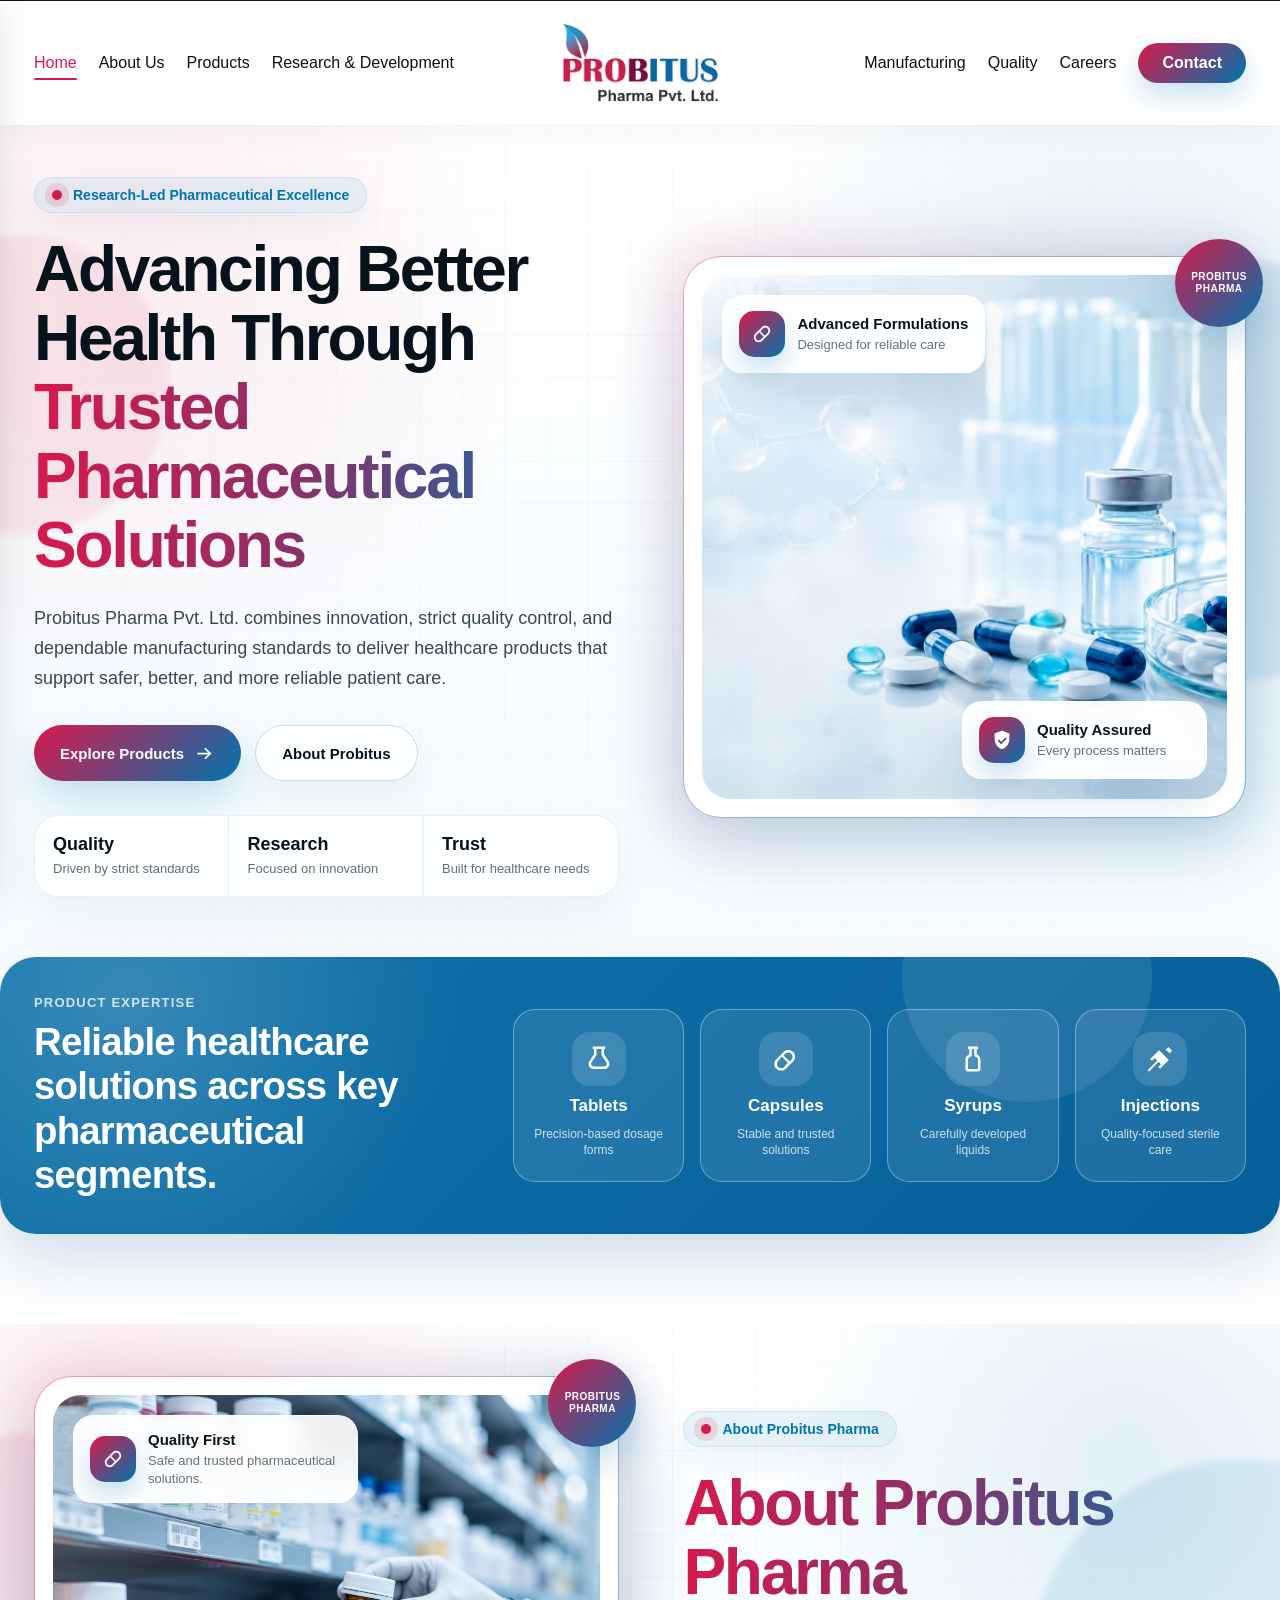
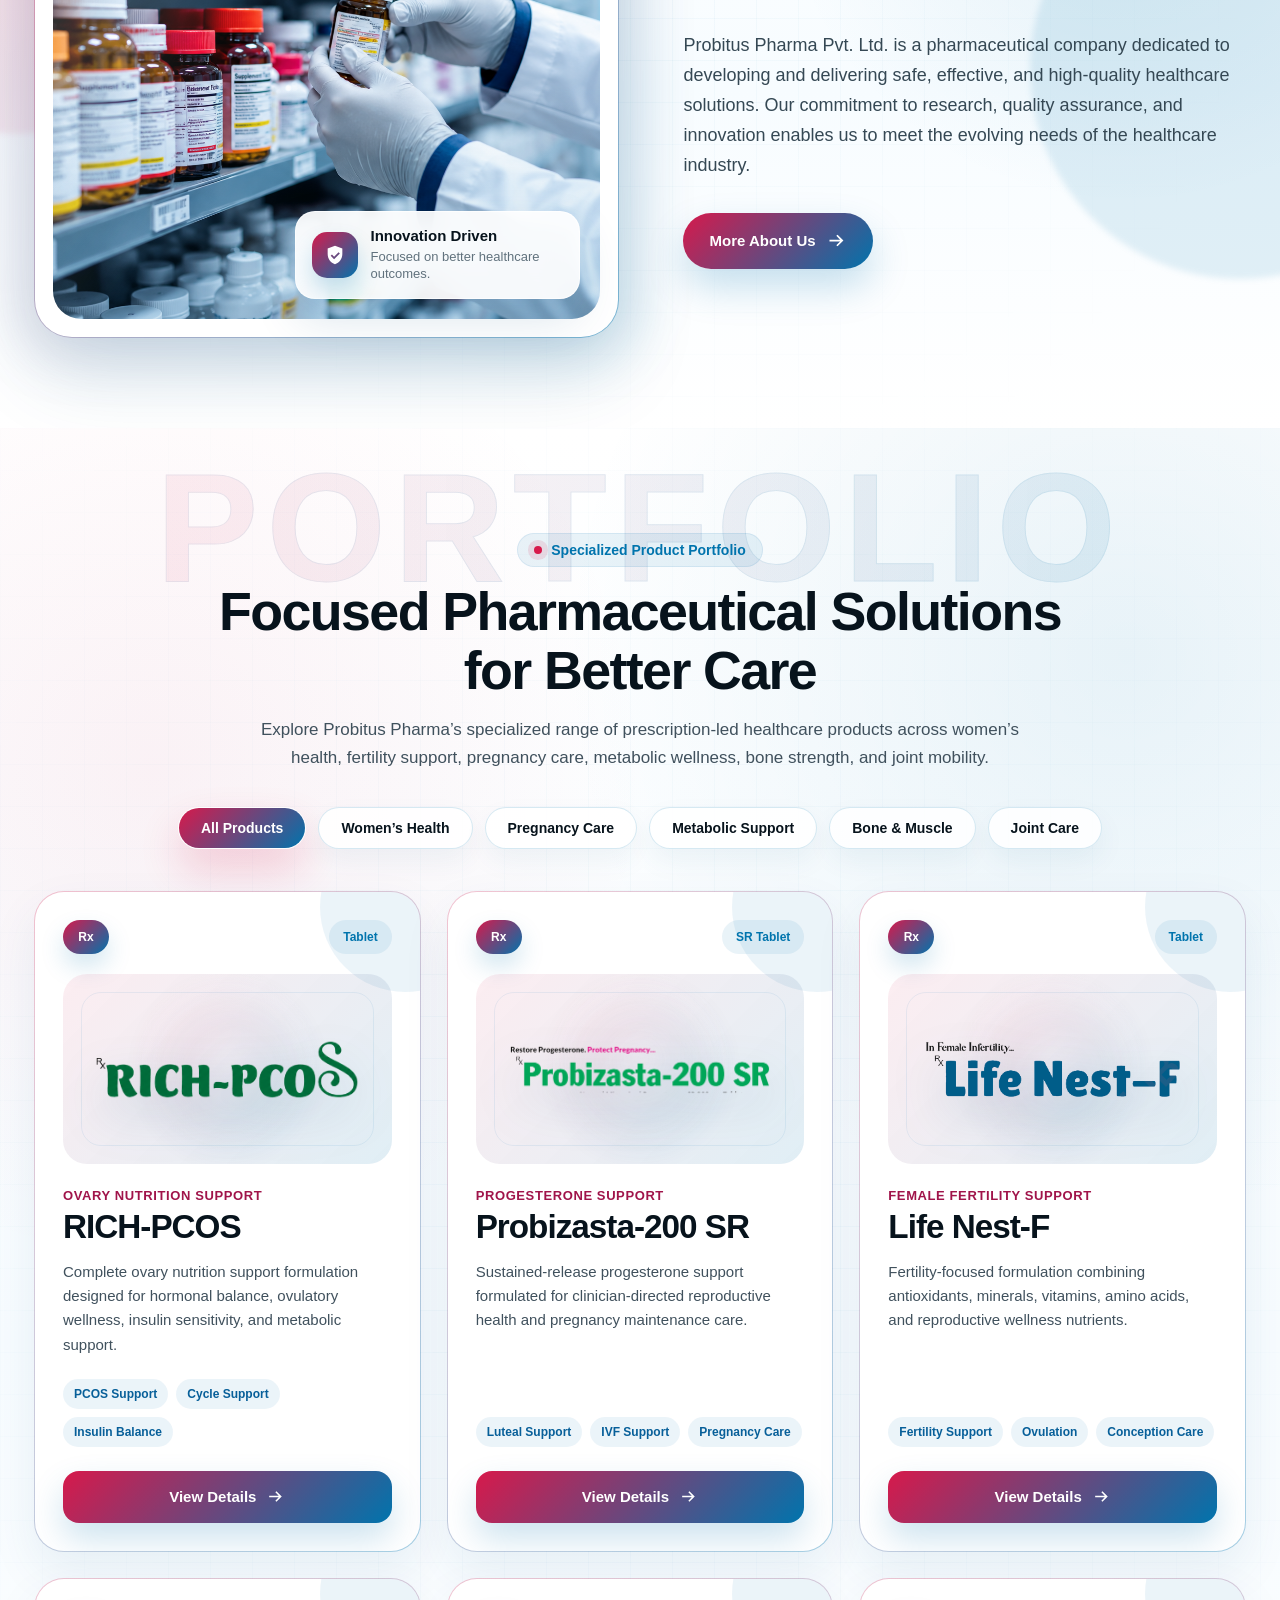
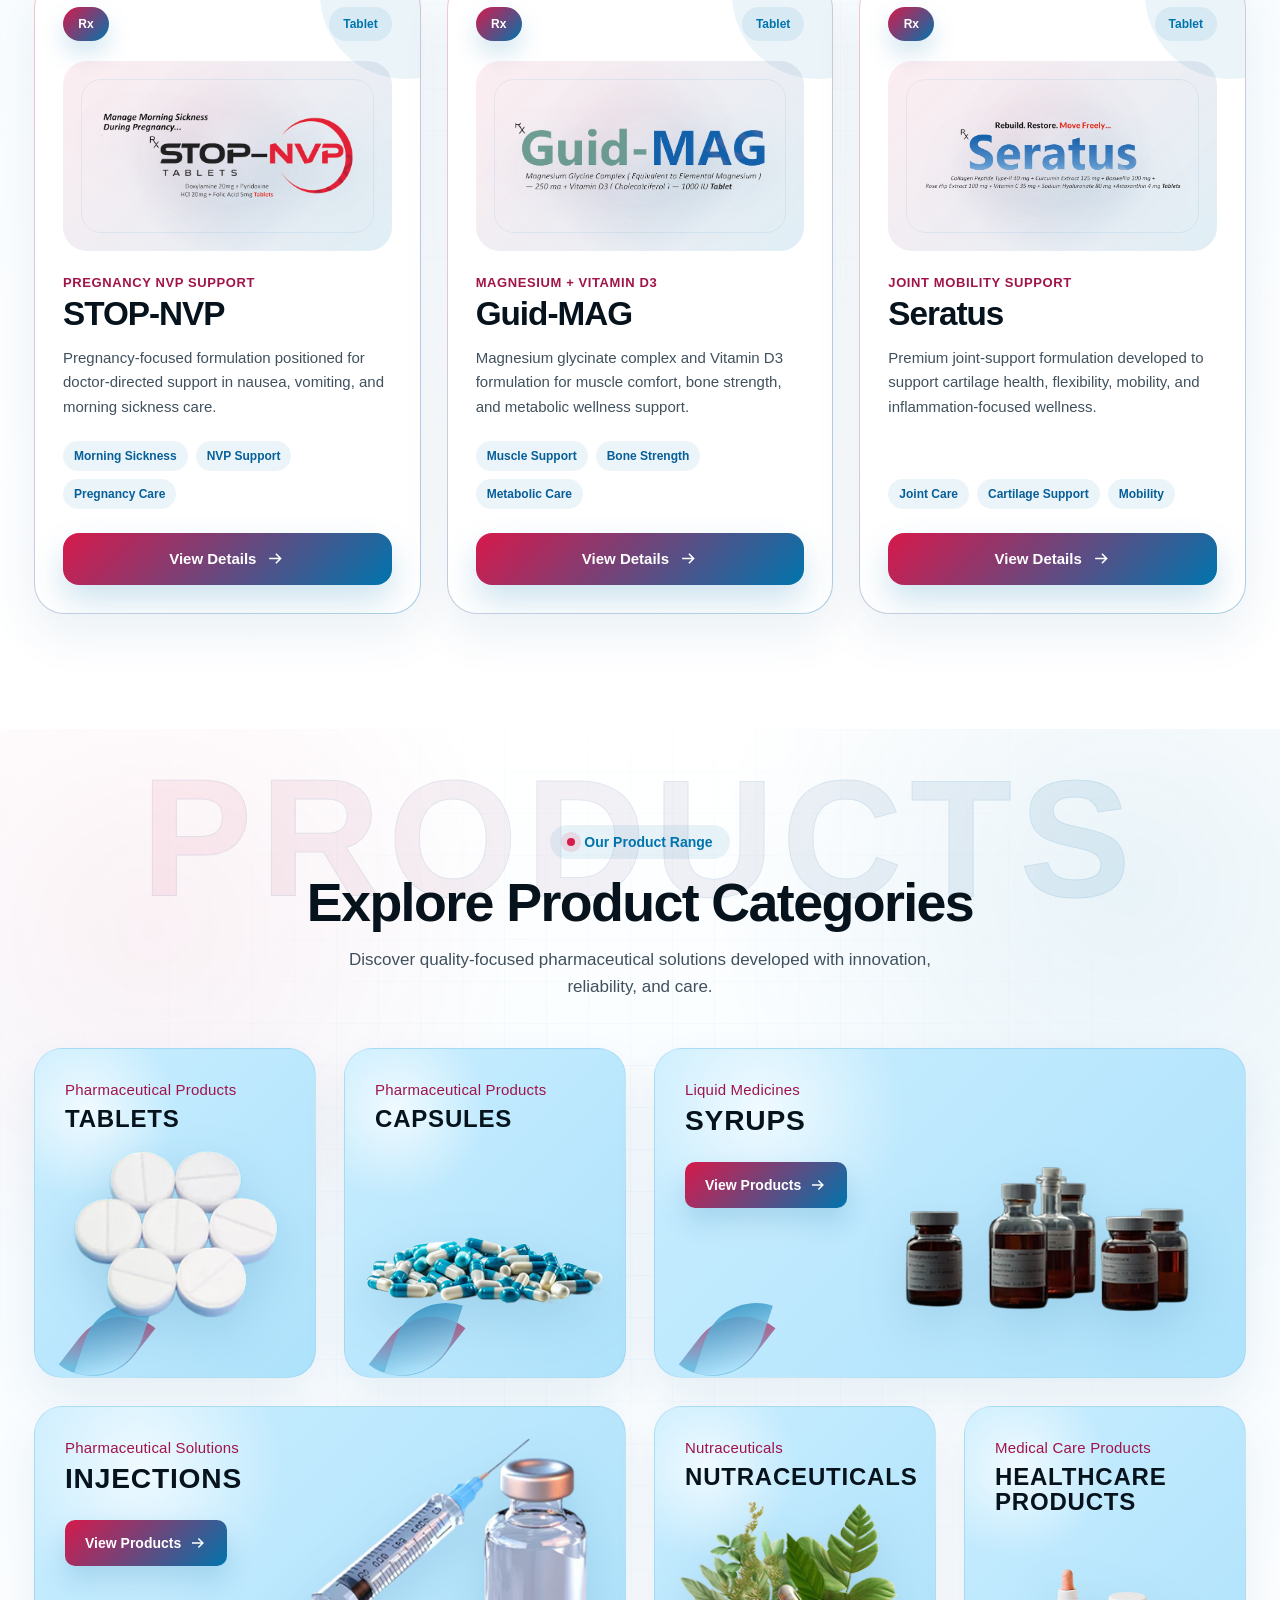
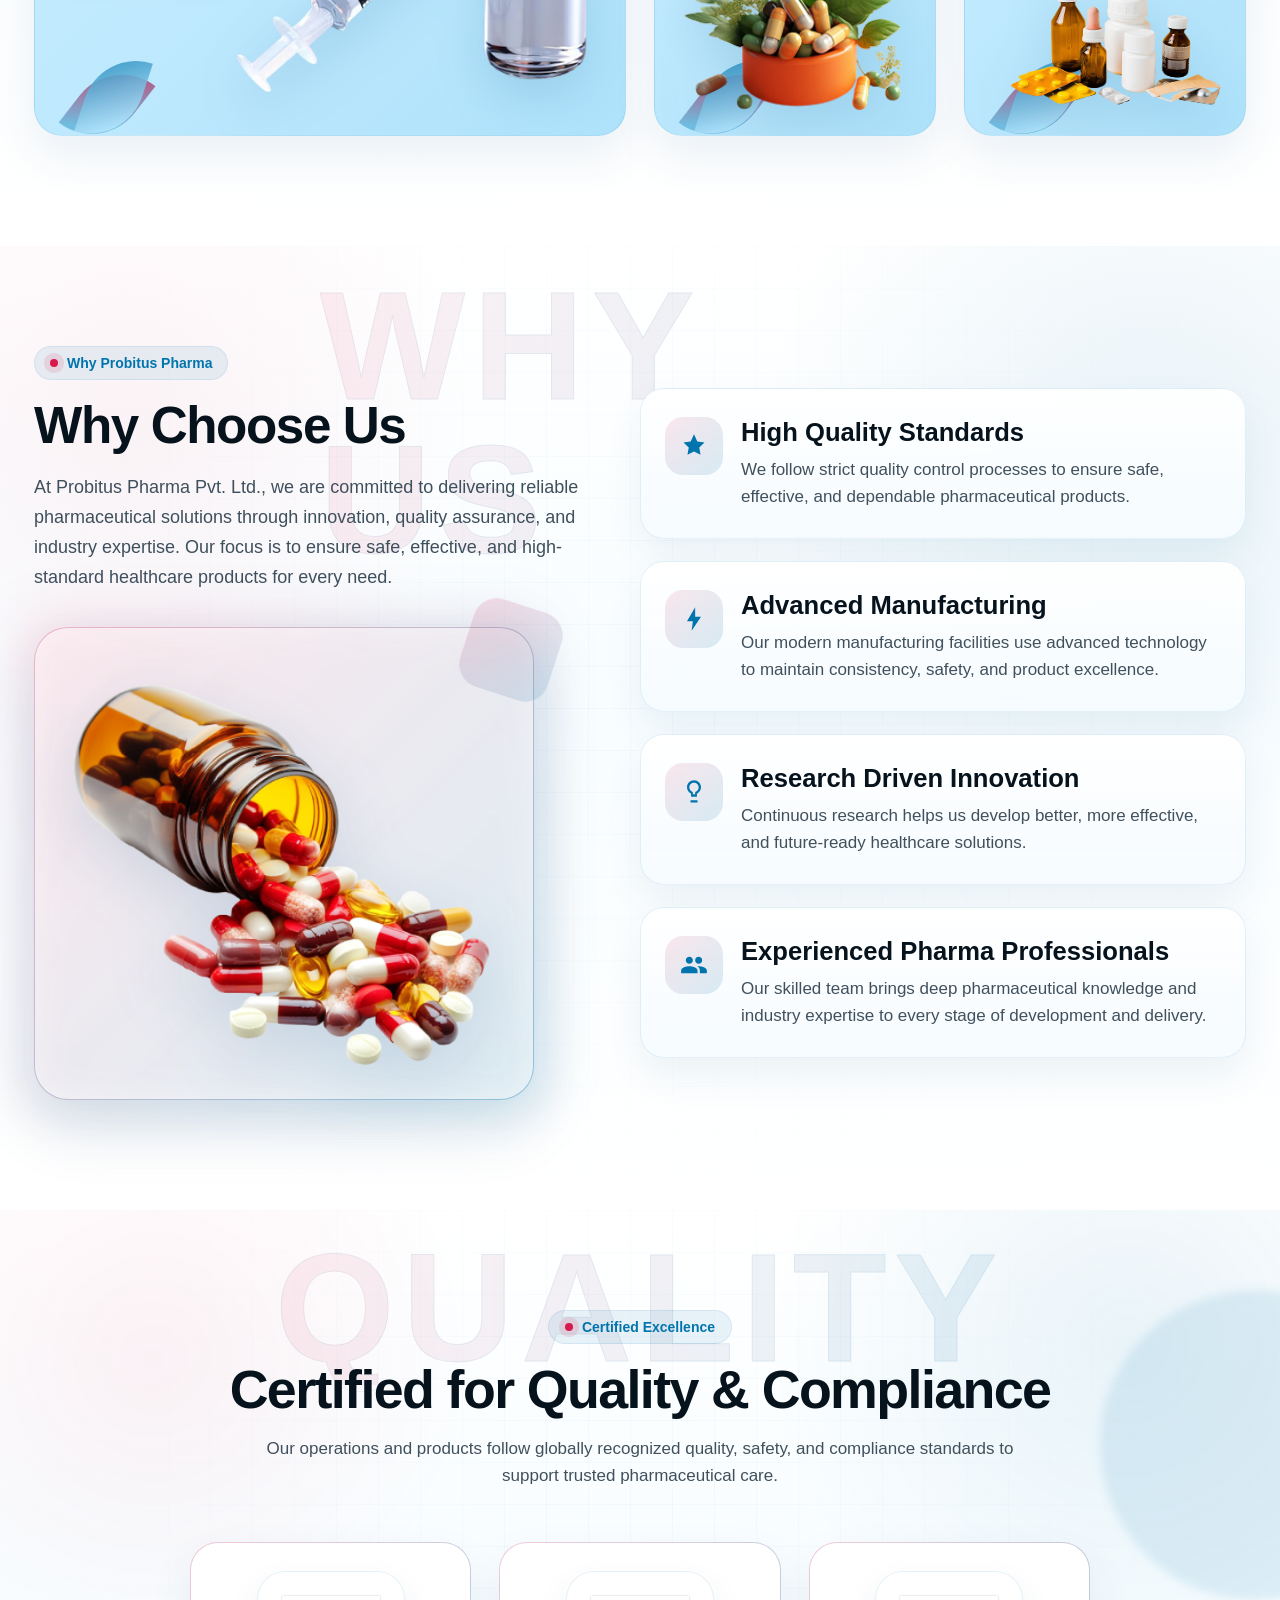
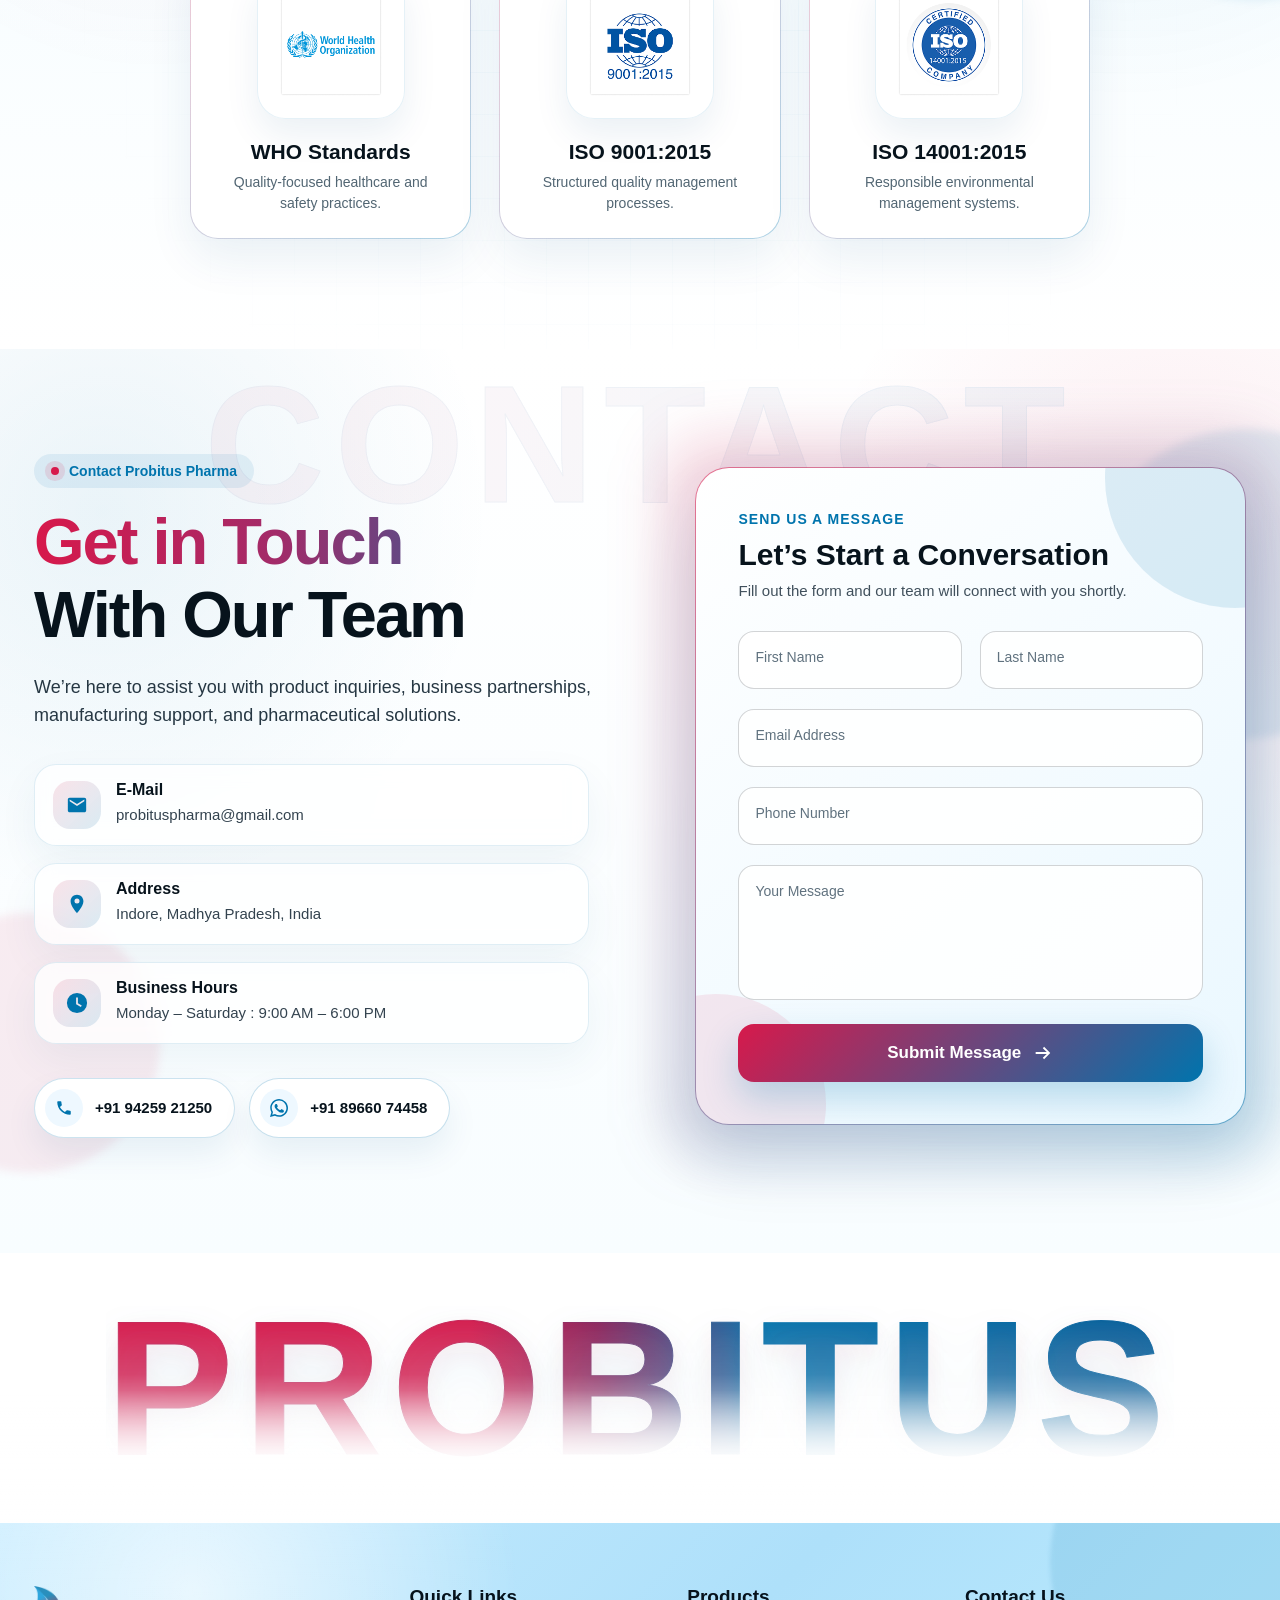
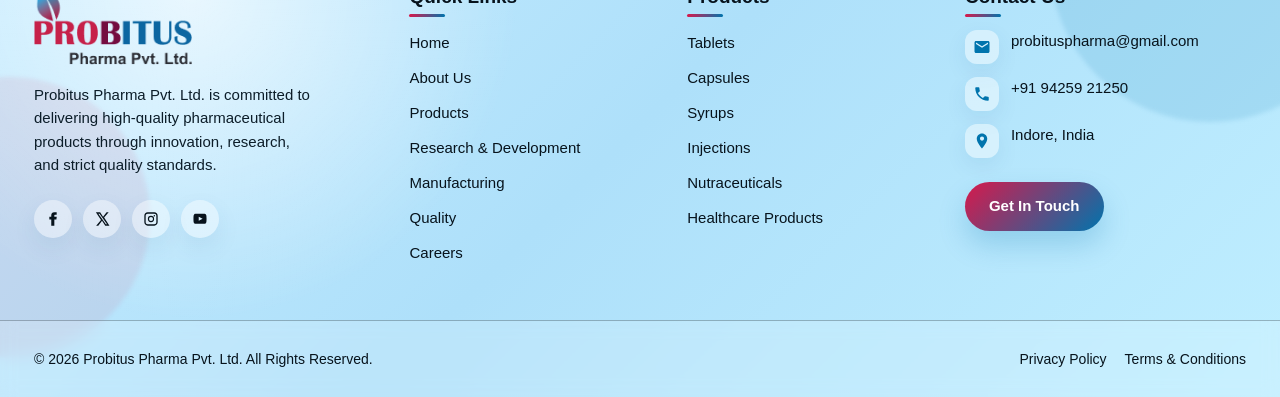
==== index.html @ 7ec75d68 "Updated project" ====
<!doctype html>
<html lang="en">
  <head>
    <meta charset="UTF-8" />
    <meta name="viewport" content="width=device-width, initial-scale=1.0" />
    <title>Probitus Pharma Pvt. Ltd.</title>
    <link rel="stylesheet" href="styles.css" />
  </head>

  <body>
    
    <!-- Header Start -->
    <header class="pb-header">
      <div class="pb-header-container">
        <!-- Mobile Menu Icon Start -->
        <button class="pb-mobile-menu-btn" aria-label="Open Menu">
          <span></span>
          <span></span>
          <span></span>
        </button>
        <!-- Mobile Menu Icon End -->

        <!-- Left Nav Start -->
        <nav class="pb-desktop-nav pb-left-nav">
          <ul>
            <li><a href="index.html" class="active">Home</a></li>
            <li><a href="about.html">About Us</a></li>
            <li><a href="product.html">Products</a></li>
            <li><a href="research.html">Research &amp; Development</a></li>
          </ul>
        </nav>
        <!-- Left Nav End -->

        <!-- Logo Start -->
        <a href="index.html" class="pb-logo">
          <img src="assets/Group 2.png" alt="Probitus Pharma Pvt. Ltd." />
        </a>
        <!-- Logo End -->

        <!-- Right Nav Start -->
        <nav class="pb-desktop-nav pb-right-nav">
          <ul>
            <li><a href="manufacturing.html">Manufacturing</a></li>
            <li><a href="quality.html">Quality</a></li>
            <li><a href="careers.html">Careers</a></li>
            <li><a href="contact.html" class="pb-contact-btn">Contact</a></li>
          </ul>
        </nav>
        <!-- Right Nav End -->

        <!-- Mobile Call Icon Start -->
        <a href="tel:+9194259 21250" class="pb-mobile-call" aria-label="Call Us">
          <svg viewBox="0 0 24 24" aria-hidden="true">
            <path
              d="M6.62 10.79c1.44 2.83 3.76 5.14 6.59 6.59l2.2-2.2c.27-.27.67-.36 1.02-.24 1.12.37 2.33.57 3.57.57.55 0 1 .45 1 1V20c0 .55-.45 1-1 1C10.61 21 3 13.39 3 4c0-.55.45-1 1-1h3.5c.55 0 1 .45 1 1 0 1.24.2 2.45.57 3.57.11.35.03.74-.25 1.02l-2.2 2.2z"
            />
          </svg>
        </a>
        <!-- Mobile Call Icon End -->
      </div>

      <!-- Mobile Overlay Start -->
      <div class="pb-menu-overlay"></div>
      <!-- Mobile Overlay End -->

      <!-- Mobile Sidebar Start -->
      <aside class="pb-mobile-sidebar">
        <div class="pb-sidebar-head">
          <a href="index.html" class="pb-sidebar-logo">
            <img src="assets/Group 2.png" alt="Probitus Pharma Pvt. Ltd." />
          </a>

          <button class="pb-sidebar-close" aria-label="Close Menu">
            &times;
          </button>
        </div>

        <nav class="pb-mobile-nav">
          <ul>
            <li><a href="index.html" class="active">Home</a></li>
            <li><a href="about.html">About Us</a></li>
            <li><a href="product.html">Products</a></li>
            <li><a href="research.html">Research &amp; Development</a></li>
            <li><a href="manufacturing.html">Manufacturing</a></li>
            <li><a href="quality.html">Quality</a></li>
            <li><a href="careers.html">Careers</a></li>
            <li><a href="contact.html" class="pb-mobile-contact-btn">Contact</a></li>
          </ul>
        </nav>
      </aside>
      <!-- Mobile Sidebar End -->
    </header>
    <!-- Header End -->

    <!-- Main Start -->
    <main>
      <!-- Sections will come here -->

      <!-- Hero Section Start -->
      <section class="pb-hero-premium">
        <div class="pb-hero-premium-pattern"></div>
        <div class="pb-hero-premium-glow pb-hero-glow-one"></div>
        <div class="pb-hero-premium-glow pb-hero-glow-two"></div>

        <div class="pb-hero-premium-container">
          <!-- Hero Content Start -->
          <div class="pb-hero-premium-content">
            <div class="pb-hero-reveal">
              <span class="pb-hero-premium-badge">
                <span class="pb-hero-premium-badge-dot"></span>
                Research-Led Pharmaceutical Excellence
              </span>
            </div>

            <h1 class="pb-hero-premium-title pb-hero-reveal">
              Advancing Better Health Through
              <span>Trusted Pharmaceutical Solutions</span>
            </h1>

            <p class="pb-hero-premium-desc pb-hero-reveal">
              Probitus Pharma Pvt. Ltd. combines innovation, strict quality
              control, and dependable manufacturing standards to deliver
              healthcare products that support safer, better, and more reliable
              patient care.
            </p>

            <div class="pb-hero-premium-actions pb-hero-reveal">
              <a href="#explore" class="pb-hero-premium-btn pb-hero-btn-primary">
                Explore Products
                <svg viewBox="0 0 24 24" aria-hidden="true">
                  <path
                    d="M13.2 5.3 19.9 12l-6.7 6.7-1.4-1.4 4.3-4.3H4v-2h12.1l-4.3-4.3 1.4-1.4z"
                  />
                </svg>
              </a>

              <a href="#more" class="pb-hero-premium-btn pb-hero-btn-secondary">
                About Probitus
              </a>
            </div>

            <div class="pb-hero-premium-stats pb-hero-reveal">
              <div class="pb-hero-stat-box">
                <strong>Quality</strong>
                <span>Driven by strict standards</span>
              </div>

              <div class="pb-hero-stat-box">
                <strong>Research</strong>
                <span>Focused on innovation</span>
              </div>

              <div class="pb-hero-stat-box">
                <strong>Trust</strong>
                <span>Built for healthcare needs</span>
              </div>
            </div>
          </div>
          <!-- Hero Content End -->

          <!-- Hero Image Start -->
          <div class="pb-hero-premium-visual pb-hero-reveal">
            <div class="pb-hero-image-shell">
              <div class="pb-hero-image-spotlight"></div>

              <div class="pb-hero-image-frame">
                <img
                  src="assets/ChatGPT Image May 24, 2026, 01_37_12 PM.png"
                  alt="Pharmaceutical innovation and healthcare solutions"
                />
              </div>

              <div class="pb-hero-float-card pb-hero-float-card-one">
                <span class="pb-hero-float-icon">
                  <svg viewBox="0 0 24 24" aria-hidden="true">
                    <path
                      d="M19.4 4.6c-2.1-2.1-5.5-2.1-7.6 0L4.6 11.8c-2.1 2.1-2.1 5.5 0 7.6s5.5 2.1 7.6 0l7.2-7.2c2.1-2.1 2.1-5.5 0-7.6zM10.8 18c-1.3 1.3-3.5 1.3-4.8 0s-1.3-3.5 0-4.8l3-3 4.8 4.8-3 3zm7.2-7.2-3 3L10.2 9l3-3c1.3-1.3 3.5-1.3 4.8 0s1.3 3.5 0 4.8z"
                    />
                  </svg>
                </span>

                <div>
                  <strong>Advanced Formulations</strong>
                  <p>Designed for reliable care</p>
                </div>
              </div>

              <div class="pb-hero-float-card pb-hero-float-card-two">
                <span class="pb-hero-float-icon">
                  <svg viewBox="0 0 24 24" aria-hidden="true">
                    <path
                      d="M12 2 4 5v6c0 5.1 3.4 9.9 8 11 4.6-1.1 8-5.9 8-11V5l-8-3zm-1 14.6-3.7-3.7 1.4-1.4 2.3 2.3 4.9-4.9 1.4 1.4-6.3 6.3z"
                    />
                  </svg>
                </span>

                <div>
                  <strong>Quality Assured</strong>
                  <p>Every process matters</p>
                </div>
              </div>

              <div class="pb-hero-circle-text">
                <span>Probitus Pharma</span>
              </div>
            </div>
          </div>
          <!-- Hero Image End -->
        </div>

        <!-- Product Strip Start -->
        <div class="pb-hero-product-strip pb-hero-reveal">
          <div class="pb-hero-product-heading">
            <span>Product Expertise</span>
            <h2>
              Reliable healthcare solutions across key pharmaceutical segments.
            </h2>
          </div>

          <div class="pb-hero-product-grid">
            <a href="#product" class="pb-hero-product-card">
              <span>
                <svg viewBox="0 0 24 24" aria-hidden="true">
                  <path
                    d="M7 2h10v2h-1v4.2l3.7 5.6c.8 1.2.9 2.7.2 4s-2 2.2-3.5 2.2H7.6c-1.5 0-2.8-.8-3.5-2.2s-.6-2.8.2-4L8 8.2V4H7V2zm3 2v4.8l-4 6c-.4.6-.4 1.4-.1 2 .4.7 1 1.1 1.7 1.1h8.8c.7 0 1.4-.4 1.7-1.1.3-.7.3-1.4-.1-2l-4-6V4h-4z"
                  />
                </svg>
              </span>
              <strong>Tablets</strong>
              <small>Precision-based dosage forms</small>
            </a>

            <a href="#product" class="pb-hero-product-card">
              <span>
                <svg viewBox="0 0 24 24" aria-hidden="true">
                  <path
                    d="M17.7 6.3c-2.1-2.1-5.5-2.1-7.6 0l-5.8 5.8c-2.1 2.1-2.1 5.5 0 7.6s5.5 2.1 7.6 0l5.8-5.8c2.1-2.1 2.1-5.5 0-7.6zM10.5 18.3c-1.3 1.3-3.4 1.3-4.8 0-1.3-1.3-1.3-3.4 0-4.8L8.6 10l4.8 4.8-2.9 3.5zm5.8-5.8-1.5 1.5L10 9.2l1.5-1.5c1.3-1.3 3.4-1.3 4.8 0 1.3 1.4 1.3 3.5 0 4.8z"
                  />
                </svg>
              </span>
              <strong>Capsules</strong>
              <small>Stable and trusted solutions</small>
            </a>

            <a href="#product" class="pb-hero-product-card">
              <span>
                <svg viewBox="0 0 24 24" aria-hidden="true">
                  <path
                    d="M8 2h8v2h-1v4.1c1.8.7 3 2.4 3 4.4V20c0 1.1-.9 2-2 2H8c-1.1 0-2-.9-2-2v-7.5c0-2 1.2-3.7 3-4.4V4H8V2zm3 2v5.6l-.8.3c-1.3.4-2.2 1.5-2.2 2.8V20h8v-7.3c0-1.3-.9-2.4-2.2-2.8l-.8-.3V4h-2z"
                  />
                </svg>
              </span>
              <strong>Syrups</strong>
              <small>Carefully developed liquids</small>
            </a>

            <a href="#product" class="pb-hero-product-card">
              <span>
                <svg viewBox="0 0 24 24" aria-hidden="true">
                  <path
                    d="m21.7 5.3-3-3-2.1 2.1 3 3 2.1-2.1zM2 21l7.8-7.8-2-2L5.6 13.4 4.2 12l7.1-7.1 7.8 7.8L12 19.8l-1.4-1.4 2.2-2.2-2-2L3.4 22 2 21z"
                  />
                </svg>
              </span>
              <strong>Injections</strong>
              <small>Quality-focused sterile care</small>
            </a>
          </div>
        </div>
        <!-- Product Strip End -->
      </section>

      <!-- Hero Section End -->

      <!-- About Section Start -->

      <section class="pb-hero-premium">
        <div class="pb-hero-premium-pattern"></div>
        <div class="pb-hero-premium-glow pb-hero-glow-one"></div>
        <div class="pb-hero-premium-glow pb-hero-glow-two"></div>

        <div class="pb-hero-premium-container">
          <!-- Hero Image Start -->
          <div class="pb-hero-premium-visual pb-hero-reveal">
            <div class="pb-hero-image-shell">
              <div class="pb-hero-image-spotlight"></div>

              <div class="pb-hero-image-frame">
                <img
                  src="assets/ChatGPT Image May 24, 2026, 02_12_04 PM.png"
                  alt="Pharmaceutical innovation and healthcare solutions"
                />
              </div>

              <div class="pb-hero-float-card pb-hero-float-card-one">
                <span class="pb-hero-float-icon">
                  <svg viewBox="0 0 24 24" aria-hidden="true">
                    <path
                      d="M19.4 4.6c-2.1-2.1-5.5-2.1-7.6 0L4.6 11.8c-2.1 2.1-2.1 5.5 0 7.6s5.5 2.1 7.6 0l7.2-7.2c2.1-2.1 2.1-5.5 0-7.6zM10.8 18c-1.3 1.3-3.5 1.3-4.8 0s-1.3-3.5 0-4.8l3-3 4.8 4.8-3 3zm7.2-7.2-3 3L10.2 9l3-3c1.3-1.3 3.5-1.3 4.8 0s1.3 3.5 0 4.8z"
                    />
                  </svg>
                </span>

                <div>
                  <strong>Quality First</strong>
                  <p>Safe and trusted pharmaceutical solutions.</p>
                </div>
              </div>

              <div class="pb-hero-float-card pb-hero-float-card-two">
                <span class="pb-hero-float-icon">
                  <svg viewBox="0 0 24 24" aria-hidden="true">
                    <path
                      d="M12 2 4 5v6c0 5.1 3.4 9.9 8 11 4.6-1.1 8-5.9 8-11V5l-8-3zm-1 14.6-3.7-3.7 1.4-1.4 2.3 2.3 4.9-4.9 1.4 1.4-6.3 6.3z"
                    />
                  </svg>
                </span>

                <div>
                  <strong>Innovation Driven</strong>
                  <p>Focused on better healthcare outcomes.</p>
                </div>
              </div>

              <div class="pb-hero-circle-text">
                <span>Probitus Pharma</span>
              </div>
            </div>
          </div>
          <!-- Hero Image End -->

          <!-- Hero Content Start -->
          <div class="pb-hero-premium-content">
            <div class="pb-hero-reveal">
              <span class="pb-hero-premium-badge">
                <span class="pb-hero-premium-badge-dot"></span>
                About Probitus Pharma
              </span>
            </div>

            <h1 class="pb-hero-premium-title pb-hero-reveal">
              <span> About Probitus Pharma</span>
            </h1>

            <p class="pb-hero-premium-desc pb-hero-reveal">
              Probitus Pharma Pvt. Ltd. is a pharmaceutical company dedicated to
              developing and delivering safe, effective, and high-quality
              healthcare solutions. Our commitment to research, quality
              assurance, and innovation enables us to meet the evolving needs of
              the healthcare industry.
            </p>

            <div class="pb-hero-premium-actions pb-hero-reveal">
              <a href="#product" class="pb-hero-premium-btn pb-hero-btn-primary">
                More About Us
                <svg viewBox="0 0 24 24" aria-hidden="true">
                  <path
                    d="M13.2 5.3 19.9 12l-6.7 6.7-1.4-1.4 4.3-4.3H4v-2h12.1l-4.3-4.3 1.4-1.4z"
                  />
                </svg>
              </a>
            </div>
          </div>
          <!-- Hero Content End -->
        </div>
      </section>

      <!-- About Section end -->

      <!-- Product Portfolio Section Start -->
      <section class="pb-product-portfolio-section" id="products">
        <div class="pb-product-bg-text">PORTFOLIO</div>

        <div class="pb-product-container">
          <!-- Heading Start -->
          <div class="pb-product-heading pb-product-reveal">
            <span>Specialized Product Portfolio</span>
            <h2>Focused Pharmaceutical Solutions for Better Care</h2>
            <p>
              Explore Probitus Pharma’s specialized range of prescription-led
              healthcare products across women’s health, fertility support,
              pregnancy care, metabolic wellness, bone strength, and joint
              mobility.
            </p>
          </div>
          <!-- Heading End -->

          <!-- Filter Start -->
          <div class="pb-product-filter pb-product-reveal">
            <button
              type="button"
              class="pb-product-filter-btn active"
              data-filter="all"
            >
              All Products
            </button>
            <button
              type="button"
              class="pb-product-filter-btn"
              data-filter="women"
            >
              Women’s Health
            </button>
            <button
              type="button"
              class="pb-product-filter-btn"
              data-filter="pregnancy"
            >
              Pregnancy Care
            </button>
            <button
              type="button"
              class="pb-product-filter-btn"
              data-filter="metabolic"
            >
              Metabolic Support
            </button>
            <button
              type="button"
              class="pb-product-filter-btn"
              data-filter="bone"
            >
              Bone & Muscle
            </button>
            <button
              type="button"
              class="pb-product-filter-btn"
              data-filter="joint"
            >
              Joint Care
            </button>
          </div>
          <!-- Filter End -->

          <!-- Product Grid Start -->
          <div class="pb-product-grid">
            <!-- Product 1 Start -->
            <article
              class="pb-product-card pb-product-reveal"
              data-category="women metabolic"
            >
              <span class="pb-product-shine"></span>

              <div class="pb-product-card-top">
                <span class="pb-product-rx">Rx</span>
                <span class="pb-product-form">Tablet</span>
              </div>

              <div class="pb-product-visual">
                <img
                  src="assets/rich-pcos-transparent-clean.png"
                  alt="RICH-PCOS Product"
                />
              </div>

              <div class="pb-product-name-block">
                <small>Ovary Nutrition Support</small>
                <h3>RICH-PCOS</h3>
              </div>

              <p>
                Complete ovary nutrition support formulation designed for
                hormonal balance, ovulatory wellness, insulin sensitivity, and
                metabolic support.
              </p>

              <div class="pb-product-tags">
                <span>PCOS Support</span>
                <span>Cycle Support</span>
                <span>Insulin Balance</span>
              </div>

              <button
                type="button"
                class="pb-product-detail-btn"
                data-product="rich-pcos"
              >
                View Details
                <svg viewBox="0 0 24 24">
                  <path
                    d="M13.2 5.3 19.9 12l-6.7 6.7-1.4-1.4 4.3-4.3H4v-2h12.1l-4.3-4.3 1.4-1.4z"
                  />
                </svg>
              </button>
            </article>
            <!-- Product 1 End -->

            <!-- Product 2 Start -->
            <article
              class="pb-product-card pb-product-reveal"
              data-category="women pregnancy"
            >
              <span class="pb-product-shine"></span>

              <div class="pb-product-card-top">
                <span class="pb-product-rx">Rx</span>
                <span class="pb-product-form">SR Tablet</span>
              </div>

              <div class="pb-product-visual">
                <img
                  src="assets/probizasta-200-sr-transparent-clean.png"
                  alt="Probizasta-200 SR Product"
                />
              </div>

              <div class="pb-product-name-block">
                <small>Progesterone Support</small>
                <h3>Probizasta-200 SR</h3>
              </div>

              <p>
                Sustained-release progesterone support formulated for
                clinician-directed reproductive health and pregnancy maintenance
                care.
              </p>

              <div class="pb-product-tags">
                <span>Luteal Support</span>
                <span>IVF Support</span>
                <span>Pregnancy Care</span>
              </div>

              <button
                type="button"
                class="pb-product-detail-btn"
                data-product="probizasta"
              >
                View Details
                <svg viewBox="0 0 24 24">
                  <path
                    d="M13.2 5.3 19.9 12l-6.7 6.7-1.4-1.4 4.3-4.3H4v-2h12.1l-4.3-4.3 1.4-1.4z"
                  />
                </svg>
              </button>
            </article>
            <!-- Product 2 End -->

            <!-- Product 3 Start -->
            <article
              class="pb-product-card pb-product-reveal"
              data-category="women pregnancy metabolic"
            >
              <span class="pb-product-shine"></span>

              <div class="pb-product-card-top">
                <span class="pb-product-rx">Rx</span>
                <span class="pb-product-form">Tablet</span>
              </div>

              <div class="pb-product-visual">
                <img
                  src="assets/life-nest-f-transparent-clean.png"
                  alt="Life Nest-F Product"
                />
              </div>

              <div class="pb-product-name-block">
                <small>Female Fertility Support</small>
                <h3>Life Nest-F</h3>
              </div>

              <p>
                Fertility-focused formulation combining antioxidants, minerals,
                vitamins, amino acids, and reproductive wellness nutrients.
              </p>

              <div class="pb-product-tags">
                <span>Fertility Support</span>
                <span>Ovulation</span>
                <span>Conception Care</span>
              </div>

              <button
                type="button"
                class="pb-product-detail-btn"
                data-product="life-nest"
              >
                View Details
                <svg viewBox="0 0 24 24">
                  <path
                    d="M13.2 5.3 19.9 12l-6.7 6.7-1.4-1.4 4.3-4.3H4v-2h12.1l-4.3-4.3 1.4-1.4z"
                  />
                </svg>
              </button>
            </article>
            <!-- Product 3 End -->

            <!-- Product 4 Start -->
            <article
              class="pb-product-card pb-product-reveal"
              data-category="pregnancy"
            >
              <span class="pb-product-shine"></span>

              <div class="pb-product-card-top">
                <span class="pb-product-rx">Rx</span>
                <span class="pb-product-form">Tablet</span>
              </div>

              <div class="pb-product-visual">
                <img
                  src="assets/stop-nvp-transparent-clean.png"
                  alt="STOP-NVP Product"
                />
              </div>

              <div class="pb-product-name-block">
                <small>Pregnancy NVP Support</small>
                <h3>STOP-NVP</h3>
              </div>

              <p>
                Pregnancy-focused formulation positioned for doctor-directed
                support in nausea, vomiting, and morning sickness care.
              </p>

              <div class="pb-product-tags">
                <span>Morning Sickness</span>
                <span>NVP Support</span>
                <span>Pregnancy Care</span>
              </div>

              <button
                type="button"
                class="pb-product-detail-btn"
                data-product="stop-nvp"
              >
                View Details
                <svg viewBox="0 0 24 24">
                  <path
                    d="M13.2 5.3 19.9 12l-6.7 6.7-1.4-1.4 4.3-4.3H4v-2h12.1l-4.3-4.3 1.4-1.4z"
                  />
                </svg>
              </button>
            </article>
            <!-- Product 4 End -->

            <!-- Product 5 Start -->
            <article
              class="pb-product-card pb-product-reveal"
              data-category="pregnancy metabolic bone"
            >
              <span class="pb-product-shine"></span>

              <div class="pb-product-card-top">
                <span class="pb-product-rx">Rx</span>
                <span class="pb-product-form">Tablet</span>
              </div>

              <div class="pb-product-visual">
                <img
                  src="assets/guid-mag-transparent-clean.png"
                  alt="Guid-MAG Product"
                />
              </div>

              <div class="pb-product-name-block">
                <small>Magnesium + Vitamin D3</small>
                <h3>Guid-MAG</h3>
              </div>

              <p>
                Magnesium glycinate complex and Vitamin D3 formulation for
                muscle comfort, bone strength, and metabolic wellness support.
              </p>

              <div class="pb-product-tags">
                <span>Muscle Support</span>
                <span>Bone Strength</span>
                <span>Metabolic Care</span>
              </div>

              <button
                type="button"
                class="pb-product-detail-btn"
                data-product="guid-mag"
              >
                View Details
                <svg viewBox="0 0 24 24">
                  <path
                    d="M13.2 5.3 19.9 12l-6.7 6.7-1.4-1.4 4.3-4.3H4v-2h12.1l-4.3-4.3 1.4-1.4z"
                  />
                </svg>
              </button>
            </article>
            <!-- Product 5 End -->

            <!-- Product 6 Start -->
            <article
              class="pb-product-card pb-product-reveal"
              data-category="joint bone"
            >
              <span class="pb-product-shine"></span>

              <div class="pb-product-card-top">
                <span class="pb-product-rx">Rx</span>
                <span class="pb-product-form">Tablet</span>
              </div>

              <div class="pb-product-visual">
                <img
                  src="assets/seratus-transparent-clean.png"
                  alt="Seratus Product"
                />
              </div>

              <div class="pb-product-name-block">
                <small>Joint Mobility Support</small>
                <h3>Seratus</h3>
              </div>

              <p>
                Premium joint-support formulation developed to support cartilage
                health, flexibility, mobility, and inflammation-focused
                wellness.
              </p>

              <div class="pb-product-tags">
                <span>Joint Care</span>
                <span>Cartilage Support</span>
                <span>Mobility</span>
              </div>

              <button
                type="button"
                class="pb-product-detail-btn"
                data-product="seratus"
              >
                View Details
                <svg viewBox="0 0 24 24">
                  <path
                    d="M13.2 5.3 19.9 12l-6.7 6.7-1.4-1.4 4.3-4.3H4v-2h12.1l-4.3-4.3 1.4-1.4z"
                  />
                </svg>
              </button>
            </article>
            <!-- Product 6 End -->
          </div>
          <!-- Product Grid End -->
        </div>
      </section>
      <!-- Product Portfolio Section End -->

      <!-- Product Detail Modal Start -->
      <div class="pb-product-modal" aria-hidden="true">
        <div class="pb-product-modal-overlay"></div>

        <div class="pb-product-modal-box">
          <button
            type="button"
            class="pb-product-modal-close"
            aria-label="Close Product Details"
          >
            &times;
          </button>

          <div class="pb-product-modal-top">
            <!-- Modal Image Start -->
            <div class="pb-product-modal-image-wrap">
              <div class="pb-product-modal-image-bg"></div>
              <img id="pbModalImage" src="" alt="" />
            </div>
            <!-- Modal Image End -->

            <!-- Modal Header Start -->
            <div class="pb-product-modal-header">
              <span id="pbModalCategory">Product Category</span>
              <h3 id="pbModalTitle">Product Name</h3>
              <p id="pbModalOverview">Product description will appear here.</p>
            </div>
            <!-- Modal Header End -->
          </div>

          <div class="pb-product-modal-body">
            <div class="pb-product-modal-col">
              <h4>Composition</h4>
              <ul id="pbModalComposition"></ul>
            </div>

            <div class="pb-product-modal-col">
              <h4>Support Focus</h4>
              <ul id="pbModalSupport"></ul>
            </div>

            <div class="pb-product-modal-col pb-product-modal-note">
              <h4>Website Positioning</h4>
              <p id="pbModalPositioning"></p>
            </div>
          </div>

          <div class="pb-product-modal-footer">
            <p>
              For healthcare professional information only. Use product claims
              only after final regulatory/company approval.
            </p>
          </div>
        </div>
      </div>
      <!-- Product Detail Modal End -->

      <!-- Product Categories Section Start -->
      <section class="pb-categories-section">
        <div class="pb-categories-bg-text">PRODUCTS</div>

        <div class="pb-categories-container">
          <!-- Section Heading Start -->
          <div class="pb-categories-heading pb-cat-reveal">
            <span>Our Product Range</span>
            <h2>Explore Product Categories</h2>
            <p>
              Discover quality-focused pharmaceutical solutions developed with
              innovation, reliability, and care.
            </p>
          </div>
          <!-- Section Heading End -->

          <!-- Product Grid Start -->
          <div class="pb-categories-grid">
            <!-- Tablets Start -->
            <a
              href="#"
              class="pb-category-card pb-category-small pb-cat-tablets pb-cat-reveal"
            >
              <span class="pb-category-shine"></span>
              <span class="pb-category-leaf"></span>

              <div class="pb-category-content">
                <p>Pharmaceutical Products</p>
                <h3 class="pb-category-h3">Tablets</h3>
              </div>

              <img
                src="assets/image 2 (1).png"
                alt="Tablets"
                class="pb-category-img"
              />
            </a>
            <!-- Tablets End -->

            <!-- Capsules Start -->
            <a
              href="#product"
              class="pb-category-card pb-category-small pb-cat-capsules pb-cat-reveal"
            >
              <span class="pb-category-shine"></span>
              <span class="pb-category-leaf"></span>

              <div class="pb-category-content">
                <p>Pharmaceutical Products</p>
                <h3 class="pb-category-h3">Capsules</h3>
              </div>

              <img
                src="assets/processed_image (2) 1.png"
                alt="Capsules"
                class="pb-category-img"
              />
            </a>
            <!-- Capsules End -->

            <!-- Syrups Start -->
            <a
              href="#product"
              class="pb-category-card pb-category-wide pb-cat-syrups pb-cat-reveal"
            >
              <span class="pb-category-shine"></span>
              <span class="pb-category-leaf"></span>

              <div class="pb-category-content">
                <p>Liquid Medicines</p>
                <h3>Syrups</h3>

                <span class="pb-category-btn">
                  View Products
                  <svg viewBox="0 0 24 24">
                    <path
                      d="M13.2 5.3 19.9 12l-6.7 6.7-1.4-1.4 4.3-4.3H4v-2h12.1l-4.3-4.3 1.4-1.4z"
                    />
                  </svg>
                </span>
              </div>

              <img
                src="assets/indian-festivals-army-medicine_1293314-5533 1.png"
                alt="Syrups"
                class="pb-category-img"
              />
            </a>
            <!-- Syrups End -->

            <!-- Injections Start -->
            <a
              href="#product"
              class="pb-category-card pb-category-wide pb-cat-injections pb-cat-reveal"
            >
              <span class="pb-category-shine"></span>
              <span class="pb-category-leaf"></span>

              <div class="pb-category-content">
                <p>Pharmaceutical Solutions</p>
                <h3>Injections</h3>

                <span class="pb-category-btn">
                  View Products
                  <svg viewBox="0 0 24 24">
                    <path
                      d="M13.2 5.3 19.9 12l-6.7 6.7-1.4-1.4 4.3-4.3H4v-2h12.1l-4.3-4.3 1.4-1.4z"
                    />
                  </svg>
                </span>
              </div>

              <img
                src="assets/image 3.png"
                alt="Injections"
                class="pb-category-img"
              />
            </a>
            <!-- Injections End -->

            <!-- Nutraceuticals Start -->
            <a
              href="#product"
              class="pb-category-card pb-category-small pb-cat-nutraceuticals pb-cat-reveal"
            >
              <span class="pb-category-shine"></span>
              <span class="pb-category-leaf"></span>

              <div class="pb-category-content">
                <p>Nutraceuticals</p>
                <h3 class="pb-category-h3">Nutraceuticals</h3>
              </div>

              <img
                src="assets/image 4.png"
                alt="Nutraceuticals"
                class="pb-category-img"
              />
            </a>
            <!-- Nutraceuticals End -->

            <!-- Healthcare Products Start -->
            <a
              href="#product"
              class="pb-category-card pb-category-small pb-cat-healthcare pb-cat-reveal"
            >
              <span class="pb-category-shine"></span>
              <span class="pb-category-leaf"></span>

              <div class="pb-category-content">
                <p>Medical Care Products</p>
                <h3 class="pb-category-h3">Healthcare Products</h3>
              </div>

              <img
                src="assets/medical-treatment 2.png"
                alt="Healthcare Products"
                class="pb-category-img"
              />
            </a>
            <!-- Healthcare Products End -->
          </div>
          <!-- Product Grid End -->
        </div>
      </section>
      <!-- Product Categories Section End -->

      <!-- Why Choose Us Section Start -->
      <section class="pb-why-section">
        <div class="pb-why-bg-text">WHY US</div>

        <div class="pb-why-container">
          <!-- Left Content Start -->
          <div class="pb-why-left pb-why-reveal">
            <span class="pb-why-subtitle">Why Probitus Pharma</span>

            <h2 class="pb-why-title">Why Choose Us</h2>

            <p class="pb-why-desc">
              At Probitus Pharma Pvt. Ltd., we are committed to delivering
              reliable pharmaceutical solutions through innovation, quality
              assurance, and industry expertise. Our focus is to ensure safe,
              effective, and high-standard healthcare products for every need.
            </p>

            <div class="pb-why-image-wrap">
              <div class="pb-why-image-shape"></div>
              <img
                src="assets/Frame 2147240861.png"
                alt="Pharmaceutical products"
                class="pb-why-image"
              />
            </div>
          </div>
          <!-- Left Content End -->

          <!-- Right Cards Start -->
          <div class="pb-why-right">
            <!-- Card 1 -->
            <div class="pb-why-card pb-why-reveal">
              <div class="pb-why-card-icon">
                <svg viewBox="0 0 24 24" aria-hidden="true">
                  <path
                    d="M12 2 14.8 8.2 21 9l-4.5 4.3 1.1 6.2L12 16.8 6.4 19.5l1.1-6.2L3 9l6.2-.8L12 2z"
                  />
                </svg>
              </div>

              <div class="pb-why-card-content">
                <h3>High Quality Standards</h3>
                <p>
                  We follow strict quality control processes to ensure safe,
                  effective, and dependable pharmaceutical products.
                </p>
              </div>
            </div>

            <!-- Card 2 -->
            <div class="pb-why-card pb-why-reveal">
              <div class="pb-why-card-icon">
                <svg viewBox="0 0 24 24" aria-hidden="true">
                  <path d="M13 2 6 14h5l-1 8 8-12h-5l0-8z" />
                </svg>
              </div>

              <div class="pb-why-card-content">
                <h3>Advanced Manufacturing</h3>
                <p>
                  Our modern manufacturing facilities use advanced technology to
                  maintain consistency, safety, and product excellence.
                </p>
              </div>
            </div>

            <!-- Card 3 -->
            <div class="pb-why-card pb-why-reveal">
              <div class="pb-why-card-icon">
                <svg viewBox="0 0 24 24" aria-hidden="true">
                  <path
                    d="M9 21h6v-2H9v2zm3-19C8.7 2 6 4.7 6 8c0 2.4 1.4 4.5 3.5 5.5V16h5v-2.5C16.6 12.5 18 10.4 18 8c0-3.3-2.7-6-6-6zm0 2c2.2 0 4 1.8 4 4 0 1.7-1 3.1-2.5 3.7l-.5.2V14h-2v-2.1l-.5-.2C9 11.1 8 9.7 8 8c0-2.2 1.8-4 4-4z"
                  />
                </svg>
              </div>

              <div class="pb-why-card-content">
                <h3>Research Driven Innovation</h3>
                <p>
                  Continuous research helps us develop better, more effective,
                  and future-ready healthcare solutions.
                </p>
              </div>
            </div>

            <!-- Card 4 -->
            <div class="pb-why-card pb-why-reveal">
              <div class="pb-why-card-icon">
                <svg viewBox="0 0 24 24" aria-hidden="true">
                  <path
                    d="M16 11c1.7 0 3-1.3 3-3S17.7 5 16 5s-3 1.3-3 3 1.3 3 3 3zM8 11c1.7 0 3-1.3 3-3S9.7 5 8 5 5 6.3 5 8s1.3 3 3 3zm0 2c-2.3 0-7 1.2-7 3.5V19h14v-2.5C15 14.2 10.3 13 8 13zm8 0c-.3 0-.7 0-1.1.1 1.2.9 2.1 2 2.1 3.4V19h6v-2.5c0-2.3-4.7-3.5-7-3.5z"
                  />
                </svg>
              </div>

              <div class="pb-why-card-content">
                <h3>Experienced Pharma Professionals</h3>
                <p>
                  Our skilled team brings deep pharmaceutical knowledge and
                  industry expertise to every stage of development and delivery.
                </p>
              </div>
            </div>
          </div>
          <!-- Right Cards End -->
        </div>
      </section>
      <!-- Why Choose Us Section End -->

      <!-- Certification Section Start -->
      <section class="pb-cert-section">
        <div class="pb-cert-bg-text">QUALITY</div>

        <div class="pb-cert-container">
          <!-- Heading Start -->
          <div class="pb-cert-heading pb-cert-reveal">
            <span>Certified Excellence</span>
            <h2>Certified for Quality &amp; Compliance</h2>
            <p>
              Our operations and products follow globally recognized quality,
              safety, and compliance standards to support trusted pharmaceutical
              care.
            </p>
          </div>
          <!-- Heading End -->

          <!-- Certification Cards Start -->
          <div class="pb-cert-grid">
            <!-- Card 1 -->
            <div class="pb-cert-card pb-cert-reveal">
              <span class="pb-cert-shine"></span>

              <div class="pb-cert-icon-wrap">
                <img
                  src="assets/CERTIFICATe 1.png"
                  alt="World Health Organization"
                />
              </div>

              <div class="pb-cert-card-content">
                <h3>WHO Standards</h3>
                <p>Quality-focused healthcare and safety practices.</p>
              </div>
            </div>

            <!-- Card 2 -->
            <div class="pb-cert-card pb-cert-reveal">
              <span class="pb-cert-shine"></span>

              <div class="pb-cert-icon-wrap">
                <img src="assets/CERTIFICATe 2.png" alt="ISO 9001 2015" />
              </div>

              <div class="pb-cert-card-content">
                <h3>ISO 9001:2015</h3>
                <p>Structured quality management processes.</p>
              </div>
            </div>

            <!-- Card 3 -->
            <div class="pb-cert-card pb-cert-reveal">
              <span class="pb-cert-shine"></span>

              <div class="pb-cert-icon-wrap">
                <img src="assets/CERTIFICATe 3.png" alt="ISO 14001 2015" />
              </div>

              <div class="pb-cert-card-content">
                <h3>ISO 14001:2015</h3>
                <p>Responsible environmental management systems.</p>
              </div>
            </div>
          </div>
          <!-- Certification Cards End -->
        </div>
      </section>
      <!-- Certification Section End -->

      <!-- Contact Section Start -->
      <section class="pb-contact-section">
        <div class="pb-contact-bg-text">CONTACT</div>

        <div class="pb-contact-container">
          <!-- Contact Content Start -->
          <div class="pb-contact-content pb-contact-reveal">
            <span class="pb-contact-subtitle">Contact Probitus Pharma</span>

            <h1 class="pb-contact-title">
              <span>Get in Touch</span><strong>With Our Team</strong>
            </h1>

            <p class="pb-contact-desc">
              We’re here to assist you with product inquiries, business
              partnerships, manufacturing support, and pharmaceutical solutions.
            </p>

            <div class="pb-contact-info-list">
              <div class="pb-contact-info-card">
                <div class="pb-contact-icon">
                  <svg viewBox="0 0 24 24">
                    <path
                      d="M20 4H4c-1.1 0-2 .9-2 2v12c0 1.1.9 2 2 2h16c1.1 0 2-.9 2-2V6c0-1.1-.9-2-2-2zm0 4-8 5-8-5V6l8 5 8-5v2z"
                    />
                  </svg>
                </div>
                <div>
                  <h3>E-Mail</h3>
                  <a href="mailto:probituspharma@gmail.com"
                    >probituspharma@gmail.com</a
                  >
                </div>
              </div>

              <div class="pb-contact-info-card">
                <div class="pb-contact-icon">
                  <svg viewBox="0 0 24 24">
                    <path
                      d="M12 2C8.1 2 5 5.1 5 9c0 5.3 7 13 7 13s7-7.7 7-13c0-3.9-3.1-7-7-7zm0 9.5A2.5 2.5 0 1 1 12 6a2.5 2.5 0 0 1 0 5.5z"
                    />
                  </svg>
                </div>
                <div>
                  <h3>Address</h3>
                  <p>Indore, Madhya Pradesh, India</p>
                </div>
              </div>

              <div class="pb-contact-info-card">
                <div class="pb-contact-icon">
                  <svg viewBox="0 0 24 24">
                    <path
                      d="M12 1a11 11 0 1 0 0 22A11 11 0 0 0 12 1zm1 11.2 4.2 2.5-1 1.7-5.2-3.1V6h2v6.2z"
                    />
                  </svg>
                </div>
                <div>
                  <h3>Business Hours</h3>
                  <p>Monday – Saturday : 9:00 AM – 6:00 PM</p>
                </div>
              </div>
            </div>

            <div class="pb-contact-buttons">
              <a href="tel:+919425921250" class="pb-contact-action">
                <span class="pb-contact-action-icon">
                  <svg viewBox="0 0 24 24">
                    <path
                      d="M6.6 10.8c1.4 2.8 3.8 5.1 6.6 6.6l2.2-2.2c.3-.3.7-.4 1.1-.2 1.1.4 2.3.6 3.5.6.6 0 1 .4 1 1V20c0 .6-.4 1-1 1C10.6 21 3 13.4 3 4c0-.6.4-1 1-1h3.5c.6 0 1 .4 1 1 0 1.2.2 2.4.6 3.5.1.4 0 .8-.3 1.1l-2.2 2.2z"
                    />
                  </svg>
                </span>

                <span class="pb-contact-action-label">+91 94259 21250</span>
              </a>

              <a
                href="https://wa.me/918966074458"
                class="pb-contact-action pb-whatsapp-action"
              >
                <span class="pb-contact-action-icon">
                  <svg viewBox="0 0 24 24">
                    <path
                      d="M20.5 3.5A11.8 11.8 0 0 0 12.1 0C5.6 0 .3 5.3.3 11.8c0 2.1.5 4.1 1.6 5.9L0 24l6.5-1.7c1.7.9 3.6 1.4 5.6 1.4h.1c6.5 0 11.8-5.3 11.8-11.8 0-3.2-1.2-6.1-3.5-8.4zM12.2 21.7c-1.8 0-3.5-.5-5-1.4l-.4-.2-3.8 1 1-3.7-.2-.4a9.7 9.7 0 0 1-1.5-5.2c0-5.4 4.4-9.8 9.8-9.8 2.6 0 5.1 1 6.9 2.9a9.7 9.7 0 0 1 2.9 6.9c.1 5.5-4.3 9.9-9.7 9.9zm5.4-7.3c-.3-.1-1.7-.8-2-.9-.3-.1-.5-.1-.7.1-.2.3-.8.9-.9 1.1-.2.2-.3.2-.6.1-.3-.1-1.2-.4-2.3-1.4-.8-.7-1.4-1.6-1.6-1.9-.2-.3 0-.5.1-.6.1-.1.3-.3.4-.5.1-.2.2-.3.3-.5.1-.2 0-.4 0-.5s-.7-1.7-1-2.3c-.3-.6-.5-.5-.7-.5h-.6c-.2 0-.5.1-.8.4-.3.3-1.1 1.1-1.1 2.6s1.1 3 1.3 3.2c.2.2 2.2 3.4 5.3 4.7.7.3 1.3.5 1.8.6.8.2 1.4.2 2 .1.6-.1 1.7-.7 1.9-1.3.2-.7.2-1.2.2-1.3-.1-.1-.3-.2-.6-.3z"
                    />
                  </svg>
                </span>

                <span class="pb-contact-action-label">+91 89660 74458</span>
              </a>
            </div>
          </div>
          <!-- Contact Content End -->

          <!-- Contact Form Start -->
          <div class="pb-contact-form-wrap pb-contact-reveal">
            <div class="pb-form-glow"></div>

            <form class="pb-contact-form" action="#" method="post">
              <div class="pb-form-heading">
                <span>Send Us a Message</span>
                <h2>Let’s Start a Conversation</h2>
                <p>
                  Fill out the form and our team will connect with you shortly.
                </p>
              </div>

              <div class="pb-form-row">
                <div class="pb-form-group">
                  <input
                    type="text"
                    name="first_name"
                    required
                    placeholder=" "
                  />
                  <label>First Name</label>
                </div>

                <div class="pb-form-group">
                  <input
                    type="text"
                    name="last_name"
                    required
                    placeholder=" "
                  />
                  <label>Last Name</label>
                </div>
              </div>

              <div class="pb-form-group">
                <input type="email" name="email" required placeholder=" " />
                <label>Email Address</label>
              </div>

              <div class="pb-form-group">
                <input type="tel" name="phone" required placeholder=" " />
                <label>Phone Number</label>
              </div>

              <div class="pb-form-group pb-message-group">
                <textarea name="message" required placeholder=" "></textarea>
                <label>Your Message</label>
              </div>

              <button type="submit" class="pb-submit-btn">
                <span>Submit Message</span>
                <svg viewBox="0 0 24 24">
                  <path
                    d="M13.2 5.3 19.9 12l-6.7 6.7-1.4-1.4 4.3-4.3H4v-2h12.1l-4.3-4.3 1.4-1.4z"
                  />
                </svg>
              </button>
            </form>
          </div>
          <!-- Contact Form End -->
        </div>
      </section>
      <!-- Contact Section End -->
    </main>
    <!-- Main End -->

    <!-- Footer Big Text Start -->
    <section class="pb-footer-big-text-section">
      <div class="pb-footer-big-text-wrap">
        <h2 class="pb-footer-big-text" aria-label="PROBITUS">PROBITUS</h2>
      </div>
    </section>
    <!-- Footer Big Text End -->

   <!-- Footer Start -->
    <footer class="pb-footer">
      <div class="pb-footer-main">
        <!-- Footer Brand Start -->
        <div class="pb-footer-brand pb-footer-animate">
          <a href="#" class="pb-footer-logo">
            <img src="assets/Group 2.png" alt="Probitus Pharma Pvt. Ltd." />
          </a>

          <p>
            Probitus Pharma Pvt. Ltd. is committed to delivering high-quality
            pharmaceutical products through innovation, research, and strict
            quality standards.
          </p>

          <div class="pb-footer-social">
            <a href="#" aria-label="Facebook">
              <svg viewBox="0 0 24 24">
                <path
                  d="M14 8.7V6.8c0-.9.6-1.1 1-1.1h2.5V2h-3.4c-3.8 0-4.7 2.8-4.7 4.6v2.1H6.5v3.9h2.9V22H14v-9.4h3.1l.5-3.9H14z"
                />
              </svg>
            </a>

            <a href="#" aria-label="X">
              <svg viewBox="0 0 24 24">
                <path
                  d="M18.9 2H22l-6.8 7.8L23.2 22h-6.3l-4.9-7.4L6.4 22H3.2l7.3-8.4L2.8 2h6.4l4.4 6.7L18.9 2zm-1.1 17.9h1.7L8.3 4H6.5l11.3 15.9z"
                />
              </svg>
            </a>

            <a href="#" aria-label="Instagram">
              <svg viewBox="0 0 24 24">
                <path
                  d="M7 2h10c2.8 0 5 2.2 5 5v10c0 2.8-2.2 5-5 5H7c-2.8 0-5-2.2-5-5V7c0-2.8 2.2-5 5-5zm10 18c1.7 0 3-1.3 3-3V7c0-1.7-1.3-3-3-3H7C5.3 4 4 5.3 4 7v10c0 1.7 1.3 3 3 3h10zM12 7.3A4.7 4.7 0 1 1 12 16.7 4.7 4.7 0 0 1 12 7.3zm0 7.7a3 3 0 1 0 0-6 3 3 0 0 0 0 6zm5-8.9a1.1 1.1 0 1 1 0 2.2 1.1 1.1 0 0 1 0-2.2z"
                />
              </svg>
            </a>

            <a href="#" aria-label="YouTube">
              <svg viewBox="0 0 24 24">
                <path
                  d="M21.6 7.2s-.2-1.5-.8-2.1c-.8-.8-1.7-.8-2.1-.9C15.8 4 12 4 12 4s-3.8 0-6.7.2c-.4.1-1.3.1-2.1.9-.6.6-.8 2.1-.8 2.1S2.2 9 2.2 10.8v1.7c0 1.8.2 3.6.2 3.6s.2 1.5.8 2.1c.8.8 1.9.8 2.4.9 1.7.2 6.4.2 6.4.2s3.8 0 6.7-.2c.4-.1 1.3-.1 2.1-.9.6-.6.8-2.1.8-2.1s.2-1.8.2-3.6v-1.7c0-1.8-.2-3.6-.2-3.6zM10.1 14.8V8.6l5.8 3.1-5.8 3.1z"
                />
              </svg>
            </a>
          </div>
        </div>
        <!-- Footer Brand End -->

        <!-- Quick Links Start -->
        <div class="pb-footer-col pb-footer-animate">
          <h3>Quick Links</h3>
          <ul>
            <li><a href="index.html">Home</a></li>
            <li><a href="about.html">About Us</a></li>
            <li><a href="products.html">Products</a></li>
            <li><a href="research.html">Research &amp; Development</a></li>
            <li><a href="manufacturing.html">Manufacturing</a></li>
            <li><a href="quality.html">Quality</a></li>
            <li><a href="careers.html">Careers</a></li>
          </ul>
        </div>
        <!-- Quick Links End -->

        <!-- Products Start -->
        <div class="pb-footer-col pb-footer-animate">
          <h3>Products</h3>
          <ul>
            <li><a href="tablets.html">Tablets</a></li>
            <li><a href="capsules.html">Capsules</a></li>
            <li><a href="syrups.html">Syrups</a></li>
            <li><a href="injections.html">Injections</a></li>
            <li><a href="nutraceuticals.html">Nutraceuticals</a></li>
            <li><a href="healthcare-products.html">Healthcare Products</a></li>
          </ul>
        </div>
        <!-- Products End -->

        <!-- Contact Start -->
        <div class="pb-footer-contact pb-footer-animate">
          <h3>Contact Us</h3>

          <ul>
            <li>
              <span>
                <svg viewBox="0 0 24 24">
                  <path
                    d="M20 4H4c-1.1 0-2 .9-2 2v12c0 1.1.9 2 2 2h16c1.1 0 2-.9 2-2V6c0-1.1-.9-2-2-2zm0 4-8 5-8-5V6l8 5 8-5v2z"
                  />
                </svg>
              </span>
              <a href="mailto:probituspharma@gmail.com"
                >probituspharma@gmail.com</a
              >
            </li>

            <li>
              <span>
                <svg viewBox="0 0 24 24">
                  <path
                    d="M6.6 10.8c1.4 2.8 3.8 5.1 6.6 6.6l2.2-2.2c.3-.3.7-.4 1.1-.2 1.1.4 2.3.6 3.5.6.6 0 1 .4 1 1V20c0 .6-.4 1-1 1C10.6 21 3 13.4 3 4c0-.6.4-1 1-1h3.5c.6 0 1 .4 1 1 0 1.2.2 2.4.6 3.5.1.4 0 .8-.3 1.1l-2.2 2.2z"
                  />
                </svg>
              </span>
              <a href="tel:+919425921250">+91 94259 21250</a>
            </li>

            <li>
              <span>
                <svg viewBox="0 0 24 24">
                  <path
                    d="M12 2C8.1 2 5 5.1 5 9c0 5.3 7 13 7 13s7-7.7 7-13c0-3.9-3.1-7-7-7zm0 9.5A2.5 2.5 0 1 1 12 6a2.5 2.5 0 0 1 0 5.5z"
                  />
                </svg>
              </span>
              <p>Indore, India</p>
            </li>
          </ul>

          <a href="contact.html" class="pb-footer-cta">Get In Touch</a>
        </div>
        <!-- Contact End -->
      </div>

      <!-- Footer Bottom Start -->
      <div class="pb-footer-bottom">
        <div class="pb-footer-bottom-inner">
          <p>© 2026 Probitus Pharma Pvt. Ltd. All Rights Reserved.</p>

          <div>
            <a href="privacy-policy.html">Privacy Policy</a>
            <a href="terms-conditions.html">Terms &amp; Conditions</a>
          </div>
        </div>
      </div>
      <!-- Footer Bottom End -->
    </footer>

    <script src="script.js"></script>
  </body>
</html>
---- styles.css ----
/* =========================
   Global CSS
========================= */

* {
  margin: 0;
  padding: 0;
  box-sizing: border-box;
}

html {
  scroll-behavior: smooth;
}

body {
  font-family: Arial, Helvetica, sans-serif;
  background: #ffffff;
  color: #101010;
}

a {
  text-decoration: none;
}

ul {
  list-style: none;
}


/* =========================
   Header CSS
========================= */

.pb-header {
  position: sticky;
  top: 0;
  width: 100%;
  background: #ffffff;
  z-index: 9999;
  border-top: 1px solid #111111;
  box-shadow: 0 8px 28px rgba(0, 0, 0, 0.04);
}

.pb-header-container {
  max-width: 1360px;
  min-height: 124px;
  margin: 0 auto;
  padding: 0 34px;
  display: grid;
  grid-template-columns: 1fr auto 1fr;
  align-items: center;
  gap: 54px;
  position: relative;
}

.pb-desktop-nav ul {
  display: flex;
  align-items: center;
  gap: 22px;
}

.pb-left-nav ul {
  justify-content: flex-start;
}

.pb-right-nav ul {
  justify-content: flex-end;
}

.pb-desktop-nav a {
  position: relative;
  display: inline-flex;
  align-items: center;
  color: #101010;
  font-size: 16px;
  font-weight: 500;
  line-height: 1;
  white-space: nowrap;
  transition: all 0.35s ease;
}

.pb-desktop-nav a::after {
  content: "";
  position: absolute;
  left: 0;
  bottom: -9px;
  width: 0;
  height: 2px;
  background: #d7194b;
  border-radius: 20px;
  transition: width 0.35s ease;
}

.pb-desktop-nav a:hover,
.pb-desktop-nav a.active {
  color: #d7194b;
}

.pb-desktop-nav a:hover::after,
.pb-desktop-nav a.active::after {
  width: 100%;
}

.pb-logo {
  display: inline-flex;
  align-items: center;
  justify-content: center;
}

.pb-logo img {
  width: 155px;
  height: auto;
  display: block;
  object-fit: contain;
}

.pb-contact-btn {
  padding: 12px 24px;
  border-radius: 50px;
  background: linear-gradient(135deg, #d7194b, #0074ad);
  color: #ffffff !important;
  font-weight: 700 !important;
  box-shadow: 0 12px 28px rgba(0, 116, 173, 0.22);
}

.pb-contact-btn::after {
  display: none;
}

.pb-contact-btn:hover {
  transform: translateY(-2px);
  box-shadow: 0 16px 36px rgba(215, 25, 75, 0.24);
}

.pb-mobile-menu-btn,
.pb-mobile-call {
  display: none;
}


/* =========================
   Mobile Sidebar CSS
========================= */

.pb-menu-overlay {
  position: fixed;
  inset: 0;
  background: rgba(8, 18, 28, 0.55);
  backdrop-filter: blur(5px);
  z-index: 9997;
  opacity: 0;
  visibility: hidden;
  transition: all 0.35s ease;
}

.pb-menu-overlay.active {
  opacity: 1;
  visibility: visible;
}

.pb-mobile-sidebar {
  position: fixed;
  top: 0;
  left: -360px;
  width: 330px;
  max-width: 88%;
  height: 100vh;
  background: #ffffff;
  z-index: 9998;
  padding: 24px 20px;
  box-shadow: 18px 0 50px rgba(0, 0, 0, 0.16);
  transition: left 0.45s cubic-bezier(0.77, 0, 0.175, 1);
  overflow-y: auto;
}

.pb-mobile-sidebar.active {
  left: 0;
}

.pb-sidebar-head {
  display: flex;
  align-items: center;
  justify-content: space-between;
  padding-bottom: 20px;
  margin-bottom: 26px;
  border-bottom: 1px solid rgba(0, 116, 173, 0.16);
}

.pb-sidebar-logo img {
  width: 132px;
  height: auto;
  display: block;
}

.pb-sidebar-close {
  width: 38px;
  height: 38px;
  border: none;
  border-radius: 50%;
  background: #eef7fc;
  color: #d7194b;
  font-size: 28px;
  line-height: 1;
  cursor: pointer;
  transition: all 0.3s ease;
}

.pb-sidebar-close:hover {
  background: #d7194b;
  color: #ffffff;
  transform: rotate(90deg);
}

.pb-mobile-nav ul {
  display: flex;
  flex-direction: column;
  gap: 8px;
}

.pb-mobile-nav a {
  display: flex;
  align-items: center;
  min-height: 48px;
  padding: 13px 16px;
  border-radius: 14px;
  color: #101010;
  font-size: 15px;
  font-weight: 500;
  transition: all 0.3s ease;
}

.pb-mobile-nav a:hover,
.pb-mobile-nav a.active {
  background: #eef7fc;
  color: #d7194b;
  transform: translateX(5px);
}

.pb-mobile-contact-btn {
  justify-content: center;
  margin-top: 8px;
  background: linear-gradient(135deg, #d7194b, #0074ad) !important;
  color: #ffffff !important;
  font-weight: 700 !important;
  box-shadow: 0 12px 26px rgba(0, 116, 173, 0.22);
}


/* =========================
   Header Responsive CSS
========================= */

@media (max-width: 1250px) {
  .pb-header-container {
    gap: 32px;
    padding: 0 26px;
  }

  .pb-desktop-nav ul {
    gap: 17px;
  }

  .pb-desktop-nav a {
    font-size: 14px;
  }

  .pb-logo img {
    width: 145px;
  }

  .pb-contact-btn {
    padding: 11px 20px;
  }
}

@media (max-width: 991px) {
  .pb-header-container {
    max-width: 1360px;
    min-height: 86px;
    display: flex;
    align-items: center;
    justify-content: center;
    padding: 0 22px;
  }

  .pb-desktop-nav {
    display: none;
  }

  .pb-logo {
    position: absolute;
    left: 50%;
    transform: translateX(-50%);
  }

  .pb-logo img {
    width: 142px;
  }

  .pb-mobile-menu-btn {
    position: absolute;
    left: 22px;
    top: 50%;
    transform: translateY(-50%);
    width: 42px;
    height: 42px;
    border: none;
    background: transparent;
    display: flex;
    flex-direction: column;
    justify-content: center;
    gap: 6px;
    cursor: pointer;
  }

  .pb-mobile-menu-btn span {
    display: block;
    height: 3px;
    background: #0074ad;
    border-radius: 30px;
    transition: all 0.3s ease;
  }

  .pb-mobile-menu-btn span:nth-child(1) {
    width: 32px;
  }

  .pb-mobile-menu-btn span:nth-child(2) {
    width: 24px;
  }

  .pb-mobile-menu-btn span:nth-child(3) {
    width: 16px;
  }

  .pb-mobile-menu-btn:hover span {
    background: #d7194b;
  }

  .pb-mobile-menu-btn.active span:nth-child(1) {
    width: 28px;
    transform: translateY(9px) rotate(45deg);
  }

  .pb-mobile-menu-btn.active span:nth-child(2) {
    opacity: 0;
  }

  .pb-mobile-menu-btn.active span:nth-child(3) {
    width: 28px;
    transform: translateY(-9px) rotate(-45deg);
  }

  .pb-mobile-call {
    position: absolute;
    right: 22px;
    top: 50%;
    transform: translateY(-50%);
    width: 46px;
    height: 46px;
    border-radius: 50%;
    display: inline-flex;
    align-items: center;
    justify-content: center;
    background: linear-gradient(135deg, #d7194b, #0074ad);
    box-shadow: 0 12px 26px rgba(0, 116, 173, 0.22);
    transition: all 0.35s ease;
  }

  .pb-mobile-call svg {
    width: 23px;
    height: 23px;
    fill: #ffffff;
  }

  .pb-mobile-call:hover {
    transform: translateY(-50%) scale(1.06);
    box-shadow: 0 15px 34px rgba(215, 25, 75, 0.26);
  }
}

@media (max-width: 575px) {
  .pb-header-container {
    min-height: 76px;
    padding: 0 16px;
  }

  .pb-logo img {
    width: 125px;
  }

  .pb-mobile-menu-btn {
    left: 16px;
    width: 38px;
    height: 38px;
  }

  .pb-mobile-menu-btn span:nth-child(1) {
    width: 29px;
  }

  .pb-mobile-menu-btn span:nth-child(2) {
    width: 22px;
  }

  .pb-mobile-menu-btn span:nth-child(3) {
    width: 15px;
  }

  .pb-mobile-call {
    right: 16px;
    width: 42px;
    height: 42px;
  }

  .pb-mobile-call svg {
    width: 21px;
    height: 21px;
  }

  .pb-mobile-sidebar {
    width: 292px;
    padding: 22px 16px;
  }

  .pb-sidebar-logo img {
    width: 118px;
  }

  .pb-mobile-nav a {
    min-height: 46px;
    font-size: 14px;
    padding: 12px 14px;
  }
}



/* =========================
   Footer CSS
========================= */

.pb-footer {
  position: relative;
  overflow: hidden;
  background:
    radial-gradient(circle at 15% 15%, rgba(255, 255, 255, 0.65), transparent 28%),
    linear-gradient(135deg, #c7ecff 0%, #aee0fa 48%, #bfeeff 100%);
  color: #07131c;
}

.pb-footer::before {
  content: "";
  position: absolute;
  top: -120px;
  right: -90px;
  width: 320px;
  height: 320px;
  border-radius: 50%;
  background: rgba(0, 116, 173, 0.12);
  filter: blur(2px);
}

.pb-footer::after {
  content: "";
  position: absolute;
  left: -130px;
  bottom: 40px;
  width: 280px;
  height: 280px;
  border-radius: 50%;
  background: rgba(215, 25, 75, 0.08);
  filter: blur(2px);
}

.pb-footer-main {
  position: relative;
  z-index: 2;
  max-width: 1360px;
  margin: 0 auto;
  padding: 64px 34px 58px;
  display: grid;
  grid-template-columns: 1.25fr 0.85fr 0.85fr 1.15fr;
  gap: 70px;
}

.pb-footer-logo {
  display: inline-flex;
  margin-bottom: 18px;
}

.pb-footer-logo img {
  width: 158px;
  height: auto;
  display: block;
}

.pb-footer-brand p {
  max-width: 285px;
  font-size: 15px;
  line-height: 1.55;
  color: #0c1d29;
}

.pb-footer h3 {
  position: relative;
  display: inline-block;
  margin-bottom: 22px;
  font-size: 19px;
  line-height: 1.2;
  font-weight: 800;
  color: #06121c;
}

.pb-footer h3::after {
  content: "";
  position: absolute;
  left: 0;
  bottom: -9px;
  width: 36px;
  height: 3px;
  border-radius: 20px;
  background: linear-gradient(90deg, #d7194b, #0074ad);
}

.pb-footer-col ul,
.pb-footer-contact ul {
  display: flex;
  flex-direction: column;
  gap: 13px;
}

.pb-footer-col a {
  position: relative;
  display: inline-flex;
  color: #07131c;
  font-size: 15px;
  line-height: 1.2;
  transition: all 0.3s ease;
}

.pb-footer-col a::before {
  content: "";
  width: 0;
  height: 2px;
  margin-top: 8px;
  margin-right: 0;
  border-radius: 20px;
  background: #d7194b;
  transition: all 0.3s ease;
}

.pb-footer-col a:hover {
  color: #d7194b;
  transform: translateX(5px);
}

.pb-footer-col a:hover::before {
  width: 14px;
  margin-right: 8px;
}

.pb-footer-contact li {
  display: flex;
  align-items: flex-start;
  gap: 12px;
}

.pb-footer-contact li span {
  flex: 0 0 34px;
  width: 34px;
  height: 34px;
  border-radius: 12px;
  display: inline-flex;
  align-items: center;
  justify-content: center;
  background: rgba(255, 255, 255, 0.45);
  box-shadow: 0 8px 22px rgba(0, 80, 125, 0.08);
  transition: all 0.3s ease;
}

.pb-footer-contact li svg {
  width: 18px;
  height: 18px;
  fill: #0074ad;
  transition: all 0.3s ease;
}

.pb-footer-contact li:hover span {
  background: #ffffff;
  transform: translateY(-3px);
}

.pb-footer-contact li:hover svg {
  fill: #d7194b;
}

.pb-footer-contact a,
.pb-footer-contact p {
  color: #07131c;
  font-size: 15px;
  line-height: 1.5;
  transition: color 0.3s ease;
}

.pb-footer-contact a:hover {
  color: #d7194b;
}

.pb-footer-social {
  display: flex;
  align-items: center;
  gap: 11px;
  margin-top: 24px;
}

.pb-footer-social a {
  width: 38px;
  height: 38px;
  border-radius: 50%;
  display: inline-flex;
  align-items: center;
  justify-content: center;
  background: rgba(255, 255, 255, 0.42);
  box-shadow: 0 10px 24px rgba(0, 80, 125, 0.08);
  transition: all 0.35s ease;
}

.pb-footer-social a svg {
  width: 16px;
  height: 16px;
  fill: #07131c;
  transition: all 0.35s ease;
}

.pb-footer-social a:hover {
  background: linear-gradient(135deg, #d7194b, #0074ad);
  transform: translateY(-5px) rotate(6deg);
  box-shadow: 0 16px 32px rgba(0, 116, 173, 0.22);
}

.pb-footer-social a:hover svg {
  fill: #ffffff;
}

.pb-footer-cta {
  display: inline-flex;
  align-items: center;
  justify-content: center;
  margin-top: 24px;
  min-height: 46px;
  padding: 13px 24px;
  border-radius: 50px;
  background: linear-gradient(135deg, #d7194b, #0074ad);
  color: #ffffff !important;
  font-size: 15px;
  font-weight: 700;
  box-shadow: 0 14px 28px rgba(0, 116, 173, 0.22);
  transition: all 0.35s ease;
}

.pb-footer-cta:hover {
  transform: translateY(-4px);
  box-shadow: 0 18px 38px rgba(215, 25, 75, 0.26);
}

.pb-footer-bottom {
  position: relative;
  z-index: 2;
  border-top: 1px solid rgba(7, 19, 28, 0.28);
  background: rgba(255, 255, 255, 0.16);
  backdrop-filter: blur(8px);
}

.pb-footer-bottom-inner {
  max-width: 1360px;
  min-height: 76px;
  margin: 0 auto;
  padding: 0 34px;
  display: flex;
  align-items: center;
  justify-content: space-between;
  gap: 24px;
}

.pb-footer-bottom p,
.pb-footer-bottom a {
  font-size: 14px;
  color: #07131c;
}

.pb-footer-bottom div {
  display: flex;
  align-items: center;
  gap: 18px;
}

.pb-footer-bottom a {
  position: relative;
  transition: color 0.3s ease;
}

.pb-footer-bottom a::after {
  content: "";
  position: absolute;
  left: 0;
  bottom: -5px;
  width: 0;
  height: 2px;
  background: #d7194b;
  transition: width 0.3s ease;
}

.pb-footer-bottom a:hover {
  color: #d7194b;
}

.pb-footer-bottom a:hover::after {
  width: 100%;
}


/* =========================
   Footer Animation CSS
========================= */

.pb-footer-animate {
  opacity: 0;
  transform: translateY(28px);
  transition: all 0.75s ease;
}

.pb-footer-animate.pb-show {
  opacity: 1;
  transform: translateY(0);
}

.pb-footer-animate:nth-child(1) {
  transition-delay: 0.05s;
}

.pb-footer-animate:nth-child(2) {
  transition-delay: 0.15s;
}

.pb-footer-animate:nth-child(3) {
  transition-delay: 0.25s;
}

.pb-footer-animate:nth-child(4) {
  transition-delay: 0.35s;
}


/* =========================
   Footer Responsive CSS
========================= */

@media (max-width: 1199px) {
  .pb-footer-main {
    gap: 42px;
    grid-template-columns: 1.2fr 0.8fr 0.8fr 1.1fr;
  }
}

@media (max-width: 991px) {
  .pb-footer-main {
    padding: 56px 26px 48px;
    grid-template-columns: 1fr 1fr;
    gap: 42px 50px;
  }

  .pb-footer-brand p {
    max-width: 100%;
  }

  .pb-footer-bottom-inner {
    padding: 22px 26px;
    min-height: auto;
    flex-direction: column;
    text-align: center;
  }
}

@media (max-width: 575px) {
  .pb-footer-main {
    padding: 46px 18px 40px;
    grid-template-columns: 1fr;
    gap: 34px;
  }

  .pb-footer-logo img {
    width: 142px;
  }

  .pb-footer h3 {
    font-size: 18px;
  }

  .pb-footer-brand p,
  .pb-footer-col a,
  .pb-footer-contact a,
  .pb-footer-contact p {
    font-size: 14px;
  }

  .pb-footer-social {
    gap: 9px;
  }

  .pb-footer-social a {
    width: 36px;
    height: 36px;
  }

  .pb-footer-bottom-inner {
    padding: 20px 18px;
    gap: 14px;
  }

  .pb-footer-bottom div {
    flex-wrap: wrap;
    justify-content: center;
    gap: 10px 16px;
  }

  .pb-footer-bottom p,
  .pb-footer-bottom a {
    font-size: 13px;
  }
}



/* =========================
   Footer Big Text CSS
========================= */

.pb-footer-big-text-section {
  position: relative;
  width: 100%;
  height: 270px;
  background: #ffffff;
  overflow: hidden;
  display: flex;
  align-items: center;
  justify-content: center;
  margin-bottom: -1px;
}

.pb-footer-big-text-section::after {
  content: "";
  position: absolute;
  left: 0;
  right: 0;
  bottom: -2px;
  height: 50%;
  background: linear-gradient(
    180deg,
    rgba(255, 255, 255, 0) 0%,
    rgba(255, 255, 255, 0.88) 62%,
    #ffffff 100%
  );
  z-index: 2;
  pointer-events: none;
}

.pb-footer-big-text-wrap {
  width: 100%;
  max-width: 1360px;
  margin: 0 auto;
  padding: 0 34px;
  position: relative;
  z-index: 1;
  text-align: center;
}

.pb-footer-big-text {
  position: relative;
  display: inline-block;
  margin: 0 auto;
  font-size: clamp(105px, 15vw, 205px);
  line-height: 0.85;
  font-weight: 900;
  letter-spacing: clamp(3px, 0.75vw, 10px);
  text-transform: uppercase;
  font-family: Arial, Helvetica, sans-serif;
  text-align: center;

  background: linear-gradient(
    90deg,
    #d7194b 0%,
    #d7194b 34%,
    #8b225a 46%,
    #0074ad 62%,
    #005d99 100%
  );
  -webkit-background-clip: text;
  background-clip: text;
  color: transparent;

  opacity: 0;
  transform: translateY(45px) scale(0.94);
  filter: blur(4px);

  -webkit-text-stroke: 1px rgba(0, 116, 173, 0.08);
  text-shadow:
    0 20px 50px rgba(0, 116, 173, 0.10),
    0 8px 26px rgba(215, 25, 75, 0.08);

  -webkit-mask-image: linear-gradient(
    180deg,
    rgba(0, 0, 0, 1) 0%,
    rgba(0, 0, 0, 0.82) 42%,
    rgba(0, 0, 0, 0.18) 86%,
    rgba(0, 0, 0, 0) 100%
  );
  mask-image: linear-gradient(
    180deg,
    rgba(0, 0, 0, 1) 0%,
    rgba(0, 0, 0, 0.82) 42%,
    rgba(0, 0, 0, 0.18) 86%,
    rgba(0, 0, 0, 0) 100%
  );

  transition:
    opacity 1.1s ease,
    transform 1.1s cubic-bezier(0.22, 1, 0.36, 1),
    filter 1.1s ease;
}

.pb-footer-big-text::before {
  content: "PROBITUS";
  position: absolute;
  inset: 0;
  background: linear-gradient(
    105deg,
    transparent 0%,
    transparent 36%,
    rgba(255, 255, 255, 0.8) 48%,
    transparent 60%,
    transparent 100%
  );
  -webkit-background-clip: text;
  background-clip: text;
  color: transparent;
  transform: translateX(-130%);
  animation: pbFooterBigTextShine 5s ease-in-out infinite;
  animation-delay: 1.2s;
  pointer-events: none;
}

.pb-footer-big-text.pb-show {
  opacity: 1;
  transform: translateY(0) scale(1);
  filter: blur(0);
}

@keyframes pbFooterBigTextShine {
  0% {
    transform: translateX(-130%);
  }

  45% {
    transform: translateX(130%);
  }

  100% {
    transform: translateX(130%);
  }
}


/* =========================
   Footer Big Text Responsive CSS
========================= */

@media (max-width: 991px) {
  .pb-footer-big-text-section {
    height: 210px;
  }

  .pb-footer-big-text-wrap {
    padding: 0 26px;
  }

  .pb-footer-big-text {
    font-size: clamp(82px, 18vw, 145px);
    letter-spacing: 5px;
  }
}

@media (max-width: 575px) {
  .pb-footer-big-text-section {
    height: 90px;
  }

  .pb-footer-big-text-wrap {
    padding: 0 0px;
  }

  .pb-footer-big-text {
    font-size: clamp(52px, 18vw, 88px);
    letter-spacing: 2px;
    line-height: 0.9;
    font-size:71px;
  }
}



/* =========================
   Contact Section CSS
========================= */

.pb-contact-section {
  position: relative;
  overflow: hidden;
  padding: 105px 0 115px;
  background:
    radial-gradient(circle at 8% 18%, rgba(0, 116, 173, 0.08), transparent 28%),
    radial-gradient(circle at 92% 20%, rgba(215, 25, 75, 0.08), transparent 26%),
    linear-gradient(180deg, #ffffff 0%, #f8fdff 100%);
}

.pb-contact-section::before {
  content: "";
  position: absolute;
  right: -120px;
  top: 80px;
  width: 310px;
  height: 310px;
  border-radius: 50%;
  background: rgba(0, 116, 173, 0.1);
  filter: blur(4px);
}

.pb-contact-section::after {
  content: "";
  position: absolute;
  left: -100px;
  bottom: 80px;
  width: 260px;
  height: 260px;
  border-radius: 50%;
  background: rgba(215, 25, 75, 0.08);
  filter: blur(4px);
}

.pb-contact-bg-text {
  position: absolute;
  top: 28px;
  left: 50%;
  transform: translateX(-50%);
  font-size: clamp(74px, 13vw, 170px);
  line-height: 1;
  font-weight: 900;
  letter-spacing: 10px;
  color: transparent;
  -webkit-text-stroke: 1px rgba(0, 116, 173, 0.08);
  background: linear-gradient(90deg, rgba(215, 25, 75, 0.08), rgba(0, 116, 173, 0.09));
  -webkit-background-clip: text;
  background-clip: text;
  pointer-events: none;
  user-select: none;
}

.pb-contact-container {
  position: relative;
  z-index: 2;
  max-width: 1360px;
  margin: 0 auto;
  padding: 0 34px;
  display: grid;
  grid-template-columns: 1fr 0.95fr;
  align-items: center;
  gap: 82px;
}

.pb-contact-subtitle {
  display: inline-flex;
  align-items: center;
  gap: 10px;
  margin-bottom: 18px;
  padding: 9px 17px;
  border-radius: 999px;
  background: rgba(0, 116, 173, 0.09);
  color: #0074ad;
  font-size: 14px;
  font-weight: 700;
}

.pb-contact-subtitle::before {
  content: "";
  width: 8px;
  height: 8px;
  border-radius: 50%;
  background: #d7194b;
  box-shadow: 0 0 0 6px rgba(215, 25, 75, 0.12);
}

.pb-contact-content h1 {
  max-width: 650px;
  margin-bottom: 18px;
  font-size: clamp(42px, 5vw, 72px);
  line-height: 1.02;
  letter-spacing: -2px;
  font-weight: 900;
  color: #07131c;
}

/* =========================
   Contact Heading Bug Fix
========================= */

.pb-contact-content h1,
.pb-contact-title {
  max-width: 720px;
  margin: 0 0 22px;
  padding: 0;
  font-size: clamp(46px, 5.2vw, 65px);
  line-height: 1.12;
  letter-spacing: -2px;
  font-weight: 900;
  color: #07131c;
  overflow: visible;
}

.pb-contact-title span,
.pb-contact-title strong {
  display: block;
  line-height: 1.12;
  overflow: visible;
}

.pb-contact-title span {
  background: linear-gradient(
    90deg,
    #d7194b 0%,
    #a22b69 42%,
    #0074ad 100%
  );
  -webkit-background-clip: text;
  background-clip: text;
  color: transparent;
}

.pb-contact-title strong {
  color: #07131c;
  font-weight: 900;
}

.pb-contact-bg-text {
  z-index: 0;
  top: 12px;
  opacity: 0.55;
}

.pb-contact-container {
  z-index: 2;
}


/* =========================
   Contact Heading Responsive Fix
========================= */

@media (max-width: 1199px) {
  .pb-contact-content h1,
  .pb-contact-title {
    font-size: clamp(44px, 5.5vw, 62px);
    line-height: 1.16;
  }

  .pb-contact-title span,
  .pb-contact-title strong {
    line-height: 1.16;
  }
}

@media (max-width: 991px) {
  .pb-contact-content h1,
  .pb-contact-title {
    max-width: 100%;
    margin-left: auto;
    margin-right: auto;
    font-size: clamp(42px, 8vw, 60px);
    line-height: 1.18;
    letter-spacing: -1.4px;
  }

  .pb-contact-title span,
  .pb-contact-title strong {
    line-height: 1.18;
  }
}

@media (max-width: 575px) {
  .pb-contact-content h1,
  .pb-contact-title {
    font-size: clamp(36px, 11vw, 48px);
    line-height: 1.18;
    letter-spacing: -1px;
    margin-bottom: 18px;
  }

  .pb-contact-title span,
  .pb-contact-title strong {
    line-height: 1.18;
  }

  .pb-contact-bg-text {
    top: 14px;
    font-size: 54px;
    opacity: 0.38;
  }
}

.pb-contact-desc {
  max-width: 620px;
  margin-bottom: 34px;
  color: #263743;
  font-size: 18px;
  line-height: 1.55;
}

.pb-contact-info-list {
  display: grid;
  gap: 17px;
  margin-bottom: 34px;
}

.pb-contact-info-card {
  max-width: 555px;
  display: flex;
  align-items: flex-start;
  gap: 15px;
  padding: 16px 18px;
  border: 1px solid rgba(0, 116, 173, 0.12);
  border-radius: 22px;
  background: rgba(255, 255, 255, 0.78);
  box-shadow: 0 16px 40px rgba(0, 80, 125, 0.06);
  backdrop-filter: blur(10px);
  transition: all 0.35s ease;
}

.pb-contact-info-card:hover {
  transform: translateX(8px);
  border-color: rgba(215, 25, 75, 0.22);
  box-shadow: 0 22px 48px rgba(0, 116, 173, 0.11);
}

.pb-contact-icon {
  flex: 0 0 48px;
  width: 48px;
  height: 48px;
  border-radius: 17px;
  display: inline-flex;
  align-items: center;
  justify-content: center;
  background: linear-gradient(135deg, rgba(215, 25, 75, 0.12), rgba(0, 116, 173, 0.14));
  transition: all 0.35s ease;
}

.pb-contact-info-card:hover .pb-contact-icon {
  background: linear-gradient(135deg, #d7194b, #0074ad);
  transform: rotate(-5deg) scale(1.05);
}

.pb-contact-icon svg {
  width: 22px;
  height: 22px;
  fill: #0074ad;
  transition: all 0.35s ease;
}

.pb-contact-info-card:hover .pb-contact-icon svg {
  fill: #ffffff;
}

.pb-contact-info-card h3 {
  margin-bottom: 5px;
  color: #07131c;
  font-size: 16px;
  font-weight: 800;
}

.pb-contact-info-card a,
.pb-contact-info-card p {
  color: #33434f;
  font-size: 15px;
  line-height: 1.4;
}

.pb-contact-info-card a {
  transition: color 0.3s ease;
}

.pb-contact-info-card a:hover {
  color: #d7194b;
}

.pb-contact-buttons {
  display: flex;
  align-items: center;
  flex-wrap: wrap;
  gap: 14px;
}

/* =========================
   Contact Button Fix CSS
========================= */

.pb-contact-action {
  position: relative;
  overflow: hidden;
  min-height: 56px;
  padding: 10px 22px 10px 10px;
  display: inline-flex;
  align-items: center;
  gap: 12px;
  border: 1px solid rgba(0, 116, 173, 0.2);
  border-radius: 999px;
  background: #ffffff;
  color: #07131c;
  font-size: 15px;
  font-weight: 800;
  box-shadow: 0 16px 32px rgba(0, 80, 125, 0.08);
  transition: all 0.35s ease;
}

.pb-contact-action::before {
  content: "";
  position: absolute;
  inset: 0;
  z-index: 0;
  background: linear-gradient(135deg, #d7194b, #0074ad);
  opacity: 0;
  transition: opacity 0.35s ease;
}

.pb-contact-action-icon,
.pb-contact-action-label {
  position: relative;
  z-index: 2;
}

.pb-contact-action-icon {
  width: 38px;
  height: 38px;
  border-radius: 50%;
  display: inline-flex;
  align-items: center;
  justify-content: center;
  background: #eef8ff;
  transition: all 0.35s ease;
}

.pb-contact-action-icon svg {
  width: 18px;
  height: 18px;
  fill: #0074ad;
  transition: all 0.35s ease;
}

.pb-contact-action-label {
  color: inherit;
  white-space: nowrap;
  transition: color 0.35s ease;
}

.pb-contact-action:hover {
  color: #ffffff;
  transform: translateY(-4px);
  box-shadow: 0 22px 44px rgba(215, 25, 75, 0.18);
}

.pb-contact-action:hover::before {
  opacity: 1;
}

.pb-contact-action:hover .pb-contact-action-icon {
  background: rgba(255, 255, 255, 0.22);
}

.pb-contact-action:hover .pb-contact-action-icon svg {
  fill: #ffffff;
}

.pb-whatsapp-action {
  border-color: rgba(0, 116, 173, 0.22);
}


/* =========================
   Contact Form CSS
========================= */

.pb-contact-form-wrap {
  position: relative;
  padding: 1px;
  border-radius: 34px;
  background: linear-gradient(135deg, rgba(215, 25, 75, 0.55), rgba(0, 116, 173, 0.55));
  box-shadow: 0 30px 70px rgba(0, 80, 125, 0.18);
}

.pb-form-glow {
  position: absolute;
  inset: -30px;
  border-radius: 42px;
  background: linear-gradient(135deg, rgba(215, 25, 75, 0.18), rgba(0, 116, 173, 0.2));
  filter: blur(28px);
  z-index: -1;
  animation: pbFormGlow 5s ease-in-out infinite;
}

.pb-contact-form {
  position: relative;
  overflow: hidden;
  padding: 42px;
  border-radius: 33px;
  background:
    linear-gradient(135deg, rgba(255, 255, 255, 0.9), rgba(235, 248, 255, 0.95)),
    linear-gradient(180deg, #ffffff, #d8f1ff);
}

.pb-contact-form::before {
  content: "";
  position: absolute;
  top: -120px;
  right: -120px;
  width: 260px;
  height: 260px;
  border-radius: 50%;
  background: rgba(0, 116, 173, 0.12);
}

.pb-contact-form::after {
  content: "";
  position: absolute;
  left: -90px;
  bottom: -90px;
  width: 220px;
  height: 220px;
  border-radius: 50%;
  background: rgba(215, 25, 75, 0.09);
}

.pb-form-heading,
.pb-form-row,
.pb-form-group,
.pb-submit-btn {
  position: relative;
  z-index: 2;
}

.pb-form-heading {
  margin-bottom: 28px;
}

.pb-form-heading span {
  display: inline-block;
  margin-bottom: 10px;
  color: #0074ad;
  font-size: 14px;
  font-weight: 800;
  text-transform: uppercase;
  letter-spacing: 1px;
}

.pb-form-heading h2 {
  margin-bottom: 8px;
  color: #07131c;
  font-size: 30px;
  line-height: 1.18;
  font-weight: 900;
}

.pb-form-heading p {
  color: #40505c;
  font-size: 15px;
  line-height: 1.5;
}

.pb-form-row {
  display: grid;
  grid-template-columns: 1fr 1fr;
  gap: 18px;
}

.pb-form-group {
  position: relative;
  margin-bottom: 20px;
}

.pb-form-group input,
.pb-form-group textarea {
  width: 100%;
  border: 1px solid rgba(7, 19, 28, 0.18);
  outline: none;
  border-radius: 16px;
  background: rgba(255, 255, 255, 0.86);
  color: #07131c;
  font-size: 15px;
  font-weight: 500;
  box-shadow: inset 0 0 0 1px transparent;
  transition: all 0.35s ease;
}

.pb-form-group input {
  height: 58px;
  padding: 18px 17px 8px;
}

.pb-form-group textarea {
  height: 135px;
  resize: none;
  padding: 22px 17px 12px;
}

.pb-form-group label {
  position: absolute;
  left: 17px;
  top: 18px;
  color: #60727f;
  font-size: 14px;
  pointer-events: none;
  transition: all 0.28s ease;
}

.pb-form-group input:focus,
.pb-form-group textarea:focus {
  border-color: rgba(0, 116, 173, 0.78);
  background: #ffffff;
  box-shadow:
    0 12px 30px rgba(0, 116, 173, 0.12),
    inset 0 0 0 1px rgba(0, 116, 173, 0.35);
}

.pb-form-group input:focus + label,
.pb-form-group input:not(:placeholder-shown) + label,
.pb-form-group textarea:focus + label,
.pb-form-group textarea:not(:placeholder-shown) + label {
  top: 7px;
  font-size: 11px;
  font-weight: 800;
  color: #0074ad;
  text-transform: uppercase;
  letter-spacing: 0.5px;
}

.pb-submit-btn {
  width: 100%;
  min-height: 58px;
  border: none;
  border-radius: 16px;
  background: linear-gradient(135deg, #d7194b 0%, #0074ad 100%);
  color: #ffffff;
  display: inline-flex;
  align-items: center;
  justify-content: center;
  gap: 11px;
  font-size: 17px;
  font-weight: 800;
  cursor: pointer;
  box-shadow: 0 16px 36px rgba(0, 116, 173, 0.24);
  transition: all 0.35s ease;
}

.pb-submit-btn svg {
  width: 22px;
  height: 22px;
  fill: #ffffff;
  transition: transform 0.35s ease;
}

.pb-submit-btn:hover {
  transform: translateY(-4px);
  box-shadow: 0 24px 46px rgba(215, 25, 75, 0.25);
}

.pb-submit-btn:hover svg {
  transform: translateX(5px);
}

@keyframes pbFormGlow {
  0%, 100% {
    opacity: 0.75;
    transform: scale(1);
  }

  50% {
    opacity: 1;
    transform: scale(1.03);
  }
}


/* =========================
   Contact Reveal Animation CSS
========================= */

.pb-contact-reveal {
  opacity: 0;
  transform: translateY(38px);
  transition: all 0.9s cubic-bezier(0.22, 1, 0.36, 1);
}

.pb-contact-reveal.pb-show {
  opacity: 1;
  transform: translateY(0);
}

.pb-contact-reveal:nth-child(2) {
  transition-delay: 0.15s;
}


/* =========================
   Contact Responsive CSS
========================= */

@media (max-width: 1199px) {
  .pb-contact-container {
    gap: 52px;
  }

  .pb-contact-content h1 {
    font-size: clamp(40px, 5vw, 58px);
  }

  .pb-contact-form {
    padding: 34px;
  }
}

@media (max-width: 991px) {
  .pb-contact-section {
    padding: 82px 0 90px;
  }

  .pb-contact-container {
    grid-template-columns: 1fr;
    gap: 46px;
    padding: 0 26px;
  }

  .pb-contact-content {
    text-align: center;
  }

  .pb-contact-subtitle {
    margin-left: auto;
    margin-right: auto;
  }

  .pb-contact-content h1,
  .pb-contact-desc,
  .pb-contact-info-card {
    max-width: 100%;
  }

  .pb-contact-info-card {
    text-align: left;
  }

  .pb-contact-buttons {
    justify-content: center;
  }

  .pb-contact-form-wrap {
    max-width: 720px;
    width: 100%;
    margin: 0 auto;
  }
}

@media (max-width: 575px) {
  .pb-contact-section {
    padding: 68px 0 72px;
  }

  .pb-contact-container {
    padding: 0 16px;
    gap: 38px;
  }

  .pb-contact-bg-text {
    top: 20px;
    font-size: 56px;
    letter-spacing: 3px;
  }

  .pb-contact-content h1 {
    font-size: 40px;
    letter-spacing: -1px;
  }

  .pb-contact-desc {
    font-size: 15px;
    margin-bottom: 26px;
  }

  .pb-contact-info-card {
    padding: 14px;
    border-radius: 18px;
  }

  .pb-contact-icon {
    flex-basis: 42px;
    width: 42px;
    height: 42px;
    border-radius: 14px;
  }

  .pb-contact-icon svg {
    width: 20px;
    height: 20px;
  }

  .pb-contact-buttons {
    flex-direction: column;
    align-items: stretch;
  }

  .pb-contact-action {
    width: 100%;
    justify-content: center;
  }

  .pb-contact-form {
    padding: 26px 18px;
    border-radius: 26px;
  }

  .pb-contact-form-wrap {
    border-radius: 27px;
  }

  .pb-form-heading h2 {
    font-size: 25px;
  }

  .pb-form-row {
    grid-template-columns: 1fr;
    gap: 0;
  }

  .pb-form-group {
    margin-bottom: 17px;
  }

  .pb-form-group input {
    height: 56px;
  }

  .pb-form-group textarea {
    height: 125px;
  }

  .pb-submit-btn {
    min-height: 56px;
    font-size: 16px;
  }
}

/* =========================
   Premium Hero Section CSS
========================= */

.pb-hero-premium {
  position: relative;
  overflow: hidden;
  padding: 52px 0 90px;
  background:
    radial-gradient(circle at 10% 14%, rgba(215, 25, 75, 0.075), transparent 27%),
    radial-gradient(circle at 88% 18%, rgba(0, 116, 173, 0.10), transparent 28%),
    linear-gradient(180deg, #ffffff 0%, #f7fcff 52%, #ffffff 100%);
}

.pb-hero-premium-pattern {
  position: absolute;
  inset: 0;
  background-image:
    linear-gradient(rgba(0, 116, 173, 0.038) 1px, transparent 1px),
    linear-gradient(90deg, rgba(0, 116, 173, 0.038) 1px, transparent 1px);
  background-size: 42px 42px;
  mask-image: radial-gradient(circle at 50% 28%, black, transparent 78%);
  pointer-events: none;
}

.pb-hero-premium-glow {
  position: absolute;
  border-radius: 50%;
  pointer-events: none;
  filter: blur(3px);
}

.pb-hero-glow-one {
  width: 300px;
  height: 300px;
  left: -130px;
  top: 110px;
  background: rgba(215, 25, 75, 0.08);
  animation: pbHeroGlowOne 9s ease-in-out infinite;
}

.pb-hero-glow-two {
  width: 420px;
  height: 420px;
  right: -170px;
  top: 135px;
  background: rgba(0, 116, 173, 0.11);
  animation: pbHeroGlowTwo 10s ease-in-out infinite;
}

.pb-hero-premium-container {
  position: relative;
  z-index: 2;
  max-width: 1360px;
  margin: 0 auto;
  padding: 0 34px;
  display: grid;
  grid-template-columns: minmax(0, 1.02fr) minmax(500px, 0.98fr);
  align-items: center;
  gap: 64px;
}

.pb-hero-premium-content {
  max-width: 680px;
}

.pb-hero-premium-badge {
  display: inline-flex;
  align-items: center;
  gap: 11px;
  margin-bottom: 22px;
  padding: 10px 18px;
  border-radius: 999px;
  background: rgba(0, 116, 173, 0.085);
  color: #0074ad;
  font-size: 14px;
  font-weight: 800;
  box-shadow:
    inset 0 0 0 1px rgba(0, 116, 173, 0.10),
    0 14px 28px rgba(0, 80, 125, 0.06);
}

.pb-hero-premium-badge-dot {
  width: 10px;
  height: 10px;
  border-radius: 50%;
  background: #d7194b;
  box-shadow: 0 0 0 7px rgba(215, 25, 75, 0.13);
}

.pb-hero-premium-title {
  margin: 0 0 22px;
  color: #07131c;
  font-size: clamp(48px, 5vw, 65px);
  line-height: 1.08;
  letter-spacing: -2.3px;
  font-weight: 900;
}

.pb-hero-premium-title span {
  display: block;
  background: linear-gradient(90deg, #d7194b 0%, #8d2f68 43%, #0074ad 100%);
  -webkit-background-clip: text;
  background-clip: text;
  color: transparent;
}

.pb-hero-premium-desc {
  max-width: 650px;
  margin: 0 0 32px;
  color: #354854;
  font-size: 18px;
  line-height: 1.68;
}

.pb-hero-premium-actions {
  display: flex;
  align-items: center;
  flex-wrap: wrap;
  gap: 14px;
  margin-bottom: 34px;
}

.pb-hero-premium-btn {
  min-height: 56px;
  padding: 15px 26px;
  border-radius: 999px;
  display: inline-flex;
  align-items: center;
  justify-content: center;
  gap: 10px;
  font-size: 15px;
  font-weight: 800;
  transition: all 0.35s ease;
}

.pb-hero-btn-primary {
  position: relative;
  overflow: hidden;
  color: #ffffff;
  background: linear-gradient(135deg, #d7194b 0%, #0074ad 100%);
  box-shadow: 0 18px 38px rgba(0, 116, 173, 0.22);
}

.pb-hero-btn-primary::before {
  content: "";
  position: absolute;
  inset: 0;
  z-index: 0;
  background: linear-gradient(110deg, transparent 0%, rgba(255, 255, 255, 0.3) 48%, transparent 72%);
  transform: translateX(-130%);
  transition: transform 0.8s ease;
}

.pb-hero-btn-primary svg,
.pb-hero-btn-primary {
  position: relative;
}

.pb-hero-btn-primary svg {
  z-index: 2;
  width: 21px;
  height: 21px;
  fill: #ffffff;
  transition: transform 0.35s ease;
}

.pb-hero-btn-primary:hover {
  transform: translateY(-4px);
  box-shadow: 0 26px 48px rgba(215, 25, 75, 0.24);
}

.pb-hero-btn-primary:hover::before {
  transform: translateX(130%);
}

.pb-hero-btn-primary:hover svg {
  transform: translateX(5px);
}

.pb-hero-btn-secondary {
  color: #07131c;
  border: 1px solid rgba(0, 116, 173, 0.22);
  background: rgba(255, 255, 255, 0.86);
  box-shadow: 0 14px 30px rgba(0, 80, 125, 0.07);
}

.pb-hero-btn-secondary:hover {
  color: #0074ad;
  background: #ffffff;
  border-color: rgba(0, 116, 173, 0.42);
  transform: translateY(-4px);
}

.pb-hero-premium-stats {
  max-width: 650px;
  display: grid;
  grid-template-columns: repeat(3, 1fr);
  overflow: hidden;
  border-radius: 24px;
  border: 1px solid rgba(0, 116, 173, 0.10);
  background: rgba(255, 255, 255, 0.78);
  backdrop-filter: blur(12px);
  box-shadow: 0 20px 45px rgba(0, 80, 125, 0.07);
}

.pb-hero-stat-box {
  padding: 18px 18px;
  transition: all 0.35s ease;
}

.pb-hero-stat-box:not(:last-child) {
  border-right: 1px solid rgba(0, 116, 173, 0.10);
}

.pb-hero-stat-box:hover {
  background: rgba(0, 116, 173, 0.055);
}

.pb-hero-stat-box strong {
  display: block;
  margin-bottom: 5px;
  color: #07131c;
  font-size: 18px;
  font-weight: 900;
}

.pb-hero-stat-box span {
  display: block;
  color: #5c6f7b;
  font-size: 13px;
  line-height: 1.35;
}


/* =========================
   Premium Hero Image CSS
========================= */

.pb-hero-premium-visual {
  width: 100%;
}

.pb-hero-image-shell {
  position: relative;
  width: 100%;
  max-width: 640px;
  min-height: 560px;
  margin-left: auto;
  padding: 18px;
  border-radius: 38px;
  background:
    linear-gradient(#ffffff, #ffffff) padding-box,
    linear-gradient(135deg, rgba(215, 25, 75, 0.34), rgba(0, 116, 173, 0.48)) border-box;
  border: 1px solid transparent;
  box-shadow: 0 34px 80px rgba(0, 80, 125, 0.16);
  transition: transform 0.25s ease;
}

.pb-hero-image-shell::before {
  content: "";
  position: absolute;
  inset: -18px;
  z-index: -1;
  border-radius: 48px;
  background: linear-gradient(135deg, rgba(215, 25, 75, 0.12), rgba(0, 116, 173, 0.16));
  filter: blur(26px);
  animation: pbHeroImageGlow 5.5s ease-in-out infinite;
}

.pb-hero-image-frame {
  position: relative;
  overflow: hidden;
  border-radius: 28px;
  height: 524px;
}

.pb-hero-image-frame::after {
  content: "";
  position: absolute;
  inset: 0;
  background:
    linear-gradient(120deg, rgba(255, 255, 255, 0.30), transparent 42%),
    linear-gradient(180deg, transparent 55%, rgba(0, 116, 173, 0.12));
  pointer-events: none;
}

.pb-hero-image-frame img {
  width: 100%;
  height: 100%;
  display: block;
  object-fit: cover;
  transition: transform 0.8s ease;
}

.pb-hero-image-shell:hover .pb-hero-image-frame img {
  transform: scale(1.045);
}

.pb-hero-image-spotlight {
  position: absolute;
  inset: 0;
  border-radius: 38px;
  background: radial-gradient(circle at var(--hero-x, 50%) var(--hero-y, 50%), rgba(255, 255, 255, 0.28), transparent 34%);
  pointer-events: none;
  z-index: 3;
  opacity: 0;
  transition: opacity 0.3s ease;
}

.pb-hero-image-shell:hover .pb-hero-image-spotlight {
  opacity: 1;
}

.pb-hero-float-card {
  position: absolute;
  z-index: 5;
  display: flex;
  align-items: center;
  gap: 12px;
  min-width: 245px;
  max-width: 285px;
  padding: 15px 16px;
  border-radius: 20px;
  background: rgba(255, 255, 255, 0.92);
  border: 1px solid rgba(255, 255, 255, 0.72);
  backdrop-filter: blur(14px);
  box-shadow: 0 20px 46px rgba(0, 80, 125, 0.14);
  animation: pbHeroFloatCard 4.8s ease-in-out infinite;
}

.pb-hero-float-card-one {
  top: 38px;
  left: 38px;
}

.pb-hero-float-card-two {
  right: 38px;
  bottom: 38px;
  animation-delay: 0.8s;
}

.pb-hero-float-icon {
  flex: 0 0 46px;
  width: 46px;
  height: 46px;
  border-radius: 15px;
  display: inline-flex;
  align-items: center;
  justify-content: center;
  background: linear-gradient(135deg, #d7194b, #0074ad);
  box-shadow: 0 12px 22px rgba(0, 116, 173, 0.20);
}

.pb-hero-float-icon svg {
  width: 22px;
  height: 22px;
  fill: #ffffff;
}

.pb-hero-float-card strong {
  display: block;
  margin-bottom: 4px;
  color: #07131c;
  font-size: 15px;
  font-weight: 900;
}

.pb-hero-float-card p {
  margin: 0;
  color: #61727d;
  font-size: 13px;
  line-height: 1.35;
}

.pb-hero-circle-text {
  position: absolute;
  right: -18px;
  top: -18px;
  width: 88px;
  height: 88px;
  border-radius: 50%;
  display: grid;
  place-items: center;
  background: linear-gradient(135deg, #d7194b, #0074ad);
  color: #ffffff;
  box-shadow: 0 18px 34px rgba(0, 116, 173, 0.20);
  animation: pbHeroCirclePulse 3.6s ease-in-out infinite;
}

.pb-hero-circle-text span {
  max-width: 60px;
  text-align: center;
  font-size: 10px;
  line-height: 1.2;
  font-weight: 900;
  text-transform: uppercase;
  letter-spacing: 0.5px;
}


/* =========================
   Hero Product Strip CSS
========================= */

.pb-hero-product-strip {
  position: relative;
  z-index: 3;
  max-width: 1360px;
  margin: 60px auto 0;
  padding: 36px 34px;
  border-radius: 36px;
  background:
    radial-gradient(circle at 10% 15%, rgba(255, 255, 255, 0.17), transparent 28%),
    linear-gradient(135deg, #0f73aa 0%, #075f99 100%);
  box-shadow: 0 28px 64px rgba(0, 80, 125, 0.18);
  display: grid;
  grid-template-columns: 0.88fr 1.45fr;
  align-items: center;
  gap: 34px;
  overflow: hidden;
}

.pb-hero-product-strip::before {
  content: "";
  position: absolute;
  right: 10%;
  top: -105px;
  width: 250px;
  height: 250px;
  border-radius: 50%;
  background: rgba(255, 255, 255, 0.09);
}

.pb-hero-product-heading {
  position: relative;
  z-index: 2;
}

.pb-hero-product-heading span {
  display: inline-block;
  margin-bottom: 10px;
  color: rgba(255, 255, 255, 0.78);
  font-size: 13px;
  font-weight: 900;
  text-transform: uppercase;
  letter-spacing: 1.2px;
}

.pb-hero-product-heading h2 {
  max-width: 420px;
  color: #ffffff;
  font-size: clamp(28px, 3vw, 40px);
  line-height: 1.16;
  font-weight: 900;
  letter-spacing: -0.8px;
}

.pb-hero-product-grid {
  position: relative;
  z-index: 2;
  display: grid;
  grid-template-columns: repeat(4, 1fr);
  gap: 16px;
}

.pb-hero-product-card {
  min-height: 168px;
  padding: 22px 16px;
  border-radius: 22px;
  color: #ffffff;
  text-align: center;
  display: flex;
  align-items: center;
  justify-content: center;
  flex-direction: column;
  row-gap: 10px;
  border: 1px solid rgba(255, 255, 255, 0.34);
  background: rgba(255, 255, 255, 0.09);
  transition: all 0.35s ease;
}

.pb-hero-product-card span {
  width: 54px;
  height: 54px;
  border-radius: 18px;
  display: inline-flex;
  align-items: center;
  justify-content: center;
  background: rgba(255, 255, 255, 0.13);
  transition: all 0.35s ease;
}

.pb-hero-product-card svg {
  width: 30px;
  height: 30px;
  fill: #ffffff;
}

.pb-hero-product-card strong {
  color: #ffffff;
  font-size: 17px;
  font-weight: 900;
}

.pb-hero-product-card small {
  max-width: 150px;
  color: rgba(255, 255, 255, 0.78);
  font-size: 12px;
  line-height: 1.35;
}

.pb-hero-product-card:hover {
  transform: translateY(-8px);
  background: #ffffff;
  color: #075f99;
  box-shadow: 0 24px 44px rgba(0, 42, 76, 0.22);
}

.pb-hero-product-card:hover span {
  background: linear-gradient(135deg, #d7194b, #0074ad);
  transform: rotate(-5deg) scale(1.06);
}

.pb-hero-product-card:hover strong {
  color: #075f99;
}

.pb-hero-product-card:hover small {
  color: #5d6f7b;
}


/* =========================
   Hero Animation CSS
========================= */

.pb-hero-reveal {
  opacity: 0;
  transform: translateY(34px);
  transition: opacity 0.9s ease, transform 0.9s cubic-bezier(0.22, 1, 0.36, 1);
}

.pb-hero-reveal.pb-show {
  opacity: 1;
  transform: translateY(0);
}

.pb-hero-premium-content .pb-hero-reveal:nth-child(1) {
  transition-delay: 0.05s;
}

.pb-hero-premium-content .pb-hero-reveal:nth-child(2) {
  transition-delay: 0.15s;
}

.pb-hero-premium-content .pb-hero-reveal:nth-child(3) {
  transition-delay: 0.25s;
}

.pb-hero-premium-content .pb-hero-reveal:nth-child(4) {
  transition-delay: 0.35s;
}

.pb-hero-premium-content .pb-hero-reveal:nth-child(5) {
  transition-delay: 0.45s;
}

@keyframes pbHeroFloatCard {
  0%, 100% {
    transform: translateY(0);
  }

  50% {
    transform: translateY(-9px);
  }
}

@keyframes pbHeroImageGlow {
  0%, 100% {
    opacity: 0.68;
    transform: scale(1);
  }

  50% {
    opacity: 1;
    transform: scale(1.035);
  }
}

@keyframes pbHeroCirclePulse {
  0%, 100% {
    transform: scale(1);
  }

  50% {
    transform: scale(1.06);
  }
}

@keyframes pbHeroGlowOne {
  0%, 100% {
    transform: translate(0, 0);
  }

  50% {
    transform: translate(18px, 24px);
  }
}

@keyframes pbHeroGlowTwo {
  0%, 100% {
    transform: translate(0, 0);
  }

  50% {
    transform: translate(-22px, 18px);
  }
}


/* =========================
   Hero Responsive CSS
========================= */

@media (max-width: 1199px) {
  .pb-hero-premium-container {
    gap: 42px;
    grid-template-columns: minmax(0, 1fr) minmax(460px, 0.9fr);
  }

  .pb-hero-premium-title {
    font-size: clamp(44px, 5vw, 62px);
  }

  .pb-hero-image-shell {
    min-height: 510px;
  }

  .pb-hero-image-frame {
    height: 474px;
  }

  .pb-hero-product-strip {
    margin-left: 26px;
    margin-right: 26px;
  }
}

@media (max-width: 991px) {
  .pb-hero-premium {
    padding: 42px 0 74px;
  }

  .pb-hero-premium-container {
    grid-template-columns: 1fr;
    padding: 0 26px;
    gap: 48px;
  }

  .pb-hero-premium-content {
    max-width: 100%;
    text-align: center;
  }

  .pb-hero-premium-desc {
    max-width: 760px;
    margin-left: auto;
    margin-right: auto;
  }

  .pb-hero-premium-actions {
    justify-content: center;
  }

  .pb-hero-premium-stats {
    max-width: 760px;
    margin-left: auto;
    margin-right: auto;
  }

  .pb-hero-image-shell {
    max-width: 720px;
    margin: 0 auto;
  }

  .pb-hero-product-strip {
    grid-template-columns: 1fr;
    text-align: center;
    margin-top: 48px;
    padding: 34px 26px;
  }

  .pb-hero-product-heading h2 {
    max-width: 760px;
    margin: 0 auto;
  }

  .pb-hero-product-grid {
    grid-template-columns: repeat(2, 1fr);
  }
}

@media (max-width: 767px) {
  .pb-hero-premium-title {
    font-size: clamp(40px, 10vw, 56px);
    line-height: 1.12;
    letter-spacing: -1.4px;
  }

  .pb-hero-premium-desc {
    font-size: 16px;
  }

  .pb-hero-image-shell {
    min-height: auto;
    border-radius: 30px;
    padding: 14px;
  }

  .pb-hero-image-frame {
    height: 380px;
    border-radius: 22px;
  }

  .pb-hero-float-card {
    min-width: 210px;
    max-width: 240px;
    padding: 13px 14px;
  }

  .pb-hero-float-card-one {
    top: 26px;
    left: 26px;
  }

  .pb-hero-float-card-two {
    right: 26px;
    bottom: 26px;
  }

  .pb-hero-circle-text {
    width: 76px;
    height: 76px;
    right: -10px;
    top: -10px;
  }
}

@media (max-width: 575px) {
  .pb-hero-premium {
    padding: 34px 0 58px;
  }

  .pb-hero-premium-container {
    padding: 0 16px;
    gap: 36px;
  }

  .pb-hero-premium-badge {
    font-size: 12px;
    padding: 9px 13px;
  }

  .pb-hero-premium-title {
    font-size: clamp(34px, 10.5vw, 44px);
    line-height: 1.14;
    letter-spacing: -1px;
  }

  .pb-hero-premium-desc {
    margin-bottom: 26px;
    font-size: 15px;
    line-height: 1.62;
  }

  .pb-hero-premium-actions {
    flex-direction: column;
    align-items: stretch;
    margin-bottom: 28px;
  }

  .pb-hero-premium-btn {
    width: 100%;
  }

  .pb-hero-premium-stats {
    grid-template-columns: 1fr;
  }

  .pb-hero-stat-box:not(:last-child) {
    border-right: none;
    border-bottom: 1px solid rgba(0, 116, 173, 0.10);
  }

  .pb-hero-image-frame {
    height: 285px;
  }

  .pb-hero-float-card {
    position: relative;
    top: auto;
    left: auto;
    right: auto;
    bottom: auto;
    width: 100%;
    min-width: 100%;
    max-width: 100%;
    margin-top: 12px;
    animation: none;
  }

  .pb-hero-circle-text {
    display: none;
  }

  .pb-hero-product-strip {
    margin: 36px 16px 0;
    padding: 28px 16px;
    border-radius: 26px;
  }

  .pb-hero-product-heading h2 {
    font-size: 26px;
  }

  .pb-hero-product-grid {
    grid-template-columns: 1fr 1fr;
    gap: 12px;
  }

  .pb-hero-product-card {
    min-height: 142px;
    padding: 18px 10px;
    border-radius: 18px;
  }

  .pb-hero-product-card span {
    width: 48px;
    height: 48px;
    border-radius: 15px;
  }

  .pb-hero-product-card strong {
    font-size: 15px;
  }

  .pb-hero-product-card small {
    font-size: 11px;
  }
}



.prb-about-section {
  position: relative;
  padding: 110px 20px;
  background: linear-gradient(180deg, #f7fbff 0%, #ffffff 100%);
  overflow: hidden;
}

.prb-about-section::before {
  content: "";
  position: absolute;
  top: -120px;
  left: -120px;
  width: 300px;
  height: 300px;
  background: radial-gradient(circle, rgba(13, 110, 253, 0.10) 0%, rgba(13, 110, 253, 0) 70%);
  border-radius: 50%;
  animation: prbFloatShape 8s ease-in-out infinite;
}

.prb-about-section::after {
  content: "";
  position: absolute;
  right: -100px;
  bottom: -100px;
  width: 260px;
  height: 260px;
  background: radial-gradient(circle, rgba(0, 166, 255, 0.10) 0%, rgba(0, 166, 255, 0) 70%);
  border-radius: 50%;
  animation: prbFloatShape 9s ease-in-out infinite reverse;
}

.prb-about-container {
  max-width: 1280px;
  margin: 0 auto;
  display: grid;
  grid-template-columns: 1fr 1.02fr;
  gap: 60px;
  align-items: center;
  position: relative;
  z-index: 2;
}

.prb-about-content {
  opacity: 0;
  transform: translateY(50px);
  transition: all 0.9s ease;
}

.prb-about-image-wrap {
  opacity: 0;
  transform: translateY(50px);
  transition: all 1s ease 0.15s;
}

.prb-about-section.prb-show .prb-about-content,
.prb-about-section.prb-show .prb-about-image-wrap {
  opacity: 1;
  transform: translateY(0);
}

.prb-about-tag {
  display: inline-block;
  padding: 10px 18px;
  border-radius: 50px;
  background: rgba(13, 110, 253, 0.08);
  color: #0d6efd;
  font-size: 14px;
  font-weight: 700;
  letter-spacing: 0.4px;
  margin-bottom: 22px;
  border: 1px solid rgba(13, 110, 253, 0.14);
}

.prb-about-title {
  margin: 0 0 22px;
  font-size: clamp(38px, 5vw, 62px);
  line-height: 1.08;
  font-weight: 800;
  color: #081c3a;
  letter-spacing: -1px;
}

.prb-about-text {
  margin: 0;
  max-width: 640px;
  font-size: 20px;
  line-height: 1.75;
  color: #49566b;
}

.prb-about-btn-wrap {
  margin-top: 36px;
}

.prb-about-btn {
  position: relative;
  display: inline-flex;
  align-items: center;
  gap: 14px;
  padding: 16px 28px;
  border-radius: 14px;
  background: linear-gradient(135deg, #0d6efd 0%, #0056d6 100%);
  color: #ffffff;
  text-decoration: none;
  font-weight: 700;
  font-size: 17px;
  overflow: hidden;
  box-shadow: 0 16px 35px rgba(13, 110, 253, 0.28);
  transition: all 0.35s ease;
}

.prb-about-btn::before {
  content: "";
  position: absolute;
  top: 0;
  left: -120%;
  width: 70%;
  height: 100%;
  background: linear-gradient(90deg, transparent, rgba(255,255,255,0.32), transparent);
  transform: skewX(-20deg);
  transition: all 0.7s ease;
}

.prb-about-btn:hover::before {
  left: 130%;
}

.prb-about-btn:hover {
  transform: translateY(-4px);
  box-shadow: 0 22px 45px rgba(13, 110, 253, 0.34);
}

.prb-btn-icon {
  width: 38px;
  height: 38px;
  border-radius: 50%;
  background: rgba(255,255,255,0.16);
  display: flex;
  align-items: center;
  justify-content: center;
  font-size: 19px;
  transition: all 0.3s ease;
}

.prb-about-btn:hover .prb-btn-icon {
  transform: translateX(4px);
  background: rgba(255,255,255,0.22);
}

.prb-about-image-card {
  position: relative;
  border-radius: 24px;
  overflow: hidden;
  box-shadow: 0 28px 60px rgba(15, 55, 110, 0.18);
  transform-style: preserve-3d;
  transition: transform 0.45s ease, box-shadow 0.45s ease;
}

.prb-about-image-card:hover {
  transform: translateY(-8px);
  box-shadow: 0 38px 75px rgba(15, 55, 110, 0.24);
}

.prb-about-image-card img {
  width: 100%;
  height: 500px;
  object-fit: cover;
  display: block;
  transition: transform 0.8s ease;
}

.prb-about-image-card:hover img {
  transform: scale(1.06);
}

.prb-image-glow {
  position: absolute;
  inset: 0;
  background: linear-gradient(135deg, rgba(13, 110, 253, 0.08), transparent 40%, rgba(255,255,255,0.03));
  pointer-events: none;
}

.prb-floating-box {
  position: absolute;
  background: rgba(255,255,255,0.92);
  backdrop-filter: blur(10px);
  border: 1px solid rgba(13, 110, 253, 0.08);
  border-radius: 18px;
  padding: 16px 18px;
  box-shadow: 0 18px 40px rgba(10, 51, 112, 0.14);
  max-width: 220px;
  transition: all 0.35s ease;
}

.prb-floating-box:hover {
  transform: translateY(-6px);
  box-shadow: 0 24px 45px rgba(10, 51, 112, 0.18);
}

.prb-floating-box h4 {
  margin: 0 0 6px;
  font-size: 17px;
  color: #0a2247;
  font-weight: 700;
}

.prb-floating-box p {
  margin: 0;
  font-size: 13px;
  line-height: 1.5;
  color: #5b6778;
}

.prb-box-one {
  top: 26px;
  left: 26px;
  animation: prbFloatCard 4.5s ease-in-out infinite;
}

.prb-box-two {
  right: 26px;
  bottom: 26px;
  animation: prbFloatCard 5s ease-in-out infinite;
}

@keyframes prbFloatCard {
  0%, 100% {
    transform: translateY(0px);
  }
  50% {
    transform: translateY(-10px);
  }
}

@keyframes prbFloatShape {
  0%, 100% {
    transform: translateY(0px) translateX(0px);
  }
  50% {
    transform: translateY(20px) translateX(10px);
  }
}

/* Responsive */
@media (max-width: 1100px) {
  .prb-about-container {
    grid-template-columns: 1fr;
    gap: 40px;
  }

  .prb-about-text {
    max-width: 100%;
  }

  .prb-about-image-card img {
    height: 460px;
  }
}

@media (max-width: 767px) {
  .prb-about-section {
    padding: 80px 16px;
  }

  .prb-about-title {
    font-size: 34px;
  }

  .prb-about-text {
    font-size: 17px;
    line-height: 1.7;
  }

  .prb-about-image-card img {
    height: 360px;
  }

  .prb-floating-box {
    max-width: 180px;
    padding: 14px;
  }

  .prb-box-one {
    top: 15px;
    left: 15px;
  }

  .prb-box-two {
    right: 15px;
    bottom: 15px;
  }
}



/* =========================
   Product Categories CSS
========================= */

.pb-categories-section {
  position: relative;
  overflow: hidden;
  padding: 96px 0 110px;
  background:
    radial-gradient(circle at 12% 18%, rgba(215, 25, 75, 0.055), transparent 25%),
    radial-gradient(circle at 88% 14%, rgba(0, 116, 173, 0.08), transparent 28%),
    linear-gradient(180deg, #ffffff 0%, #f7fcff 48%, #ffffff 100%);
}

.pb-categories-section::before {
  content: "";
  position: absolute;
  inset: 0;
  background-image:
    linear-gradient(rgba(0, 116, 173, 0.035) 1px, transparent 1px),
    linear-gradient(90deg, rgba(0, 116, 173, 0.035) 1px, transparent 1px);
  background-size: 42px 42px;
  mask-image: radial-gradient(circle at 50% 40%, black, transparent 75%);
  pointer-events: none;
}

.pb-categories-bg-text {
  position: absolute;
  top: 26px;
  left: 50%;
  transform: translateX(-50%);
  font-size: clamp(70px, 13vw, 170px);
  line-height: 1;
  font-weight: 900;
  letter-spacing: 8px;
  color: transparent;
  -webkit-text-stroke: 1px rgba(0, 116, 173, 0.08);
  background: linear-gradient(90deg, rgba(215, 25, 75, 0.07), rgba(0, 116, 173, 0.09));
  -webkit-background-clip: text;
  background-clip: text;
  pointer-events: none;
  user-select: none;
}

.pb-categories-container {
  position: relative;
  z-index: 2;
  max-width: 1360px;
  margin: 0 auto;
  padding: 0 34px;
}

.pb-categories-heading {
  max-width: 760px;
  margin: 0 auto 48px;
  text-align: center;
}

.pb-categories-heading span {
  display: inline-flex;
  align-items: center;
  gap: 9px;
  margin-bottom: 14px;
  padding: 9px 17px;
  border-radius: 999px;
  background: rgba(0, 116, 173, 0.085);
  color: #0074ad;
  font-size: 14px;
  font-weight: 800;
}

.pb-categories-heading span::before {
  content: "";
  width: 8px;
  height: 8px;
  border-radius: 50%;
  background: #d7194b;
  box-shadow: 0 0 0 6px rgba(215, 25, 75, 0.12);
}

.pb-categories-heading h2 {
  margin-bottom: 14px;
  color: #07131c;
  font-size: clamp(38px, 4.2vw, 58px);
  line-height: 1.1;
  font-weight: 900;
  letter-spacing: -1.6px;
}

.pb-categories-heading p {
  max-width: 620px;
  margin: 0 auto;
  color: #40515d;
  font-size: 17px;
  line-height: 1.6;
}


/* =========================
   Product Categories Grid CSS
========================= */

.pb-categories-grid {
  display: grid;
  grid-template-columns: repeat(12, 1fr);
  gap: 28px;
}

.pb-category-card {
  position: relative;
  overflow: hidden;
  min-height: 330px;
  border-radius: 28px;
  background:
    radial-gradient(circle at 18% 18%, rgba(255, 255, 255, 0.75), transparent 26%),
    linear-gradient(135deg, #c8edff 0%, #aee2fb 100%);
  border: 1px solid rgba(0, 116, 173, 0.10);
  box-shadow: 0 20px 45px rgba(0, 80, 125, 0.08);
  transition: transform 0.45s ease, box-shadow 0.45s ease, border-color 0.45s ease;
}

.pb-category-card::before {
  content: "";
  position: absolute;
  inset: 0;
  background:
    linear-gradient(135deg, rgba(215, 25, 75, 0.08), transparent 40%),
    linear-gradient(315deg, rgba(0, 116, 173, 0.12), transparent 42%);
  opacity: 0;
  transition: opacity 0.45s ease;
}

.pb-category-card:hover {
  transform: translateY(-12px);
  border-color: rgba(0, 116, 173, 0.24);
  box-shadow: 0 34px 70px rgba(0, 80, 125, 0.16);
}

.pb-category-card:hover::before {
  opacity: 1;
}

.pb-category-small {
  grid-column: span 3;
}

.pb-category-wide {
  grid-column: span 6;
}

.pb-category-content {
  position: relative;
  z-index: 4;
  padding: 32px 30px;
}

.pb-category-content p {
  margin-bottom: 7px;
  color: #a0144a;
  font-size: 15px;
  line-height: 1.25;
  font-weight: 500;
  letter-spacing: 0.2px;
}

.pb-category-content h3 {
  max-width: 320px;
  color: #07131c;
  font-size: clamp(26px, 2.2vw, 36px);
  line-height: 1.02;
  font-weight: 900;
  text-transform: uppercase;
  letter-spacing: 0.8px;
}
.pb-category-h3{
    font-size: 24px !important;

}
.pb-category-img {
  position: absolute;
  z-index: 3;
  display: block;
  object-fit: contain;
  pointer-events: none;
  transition: transform 0.55s ease, filter 0.55s ease;
  filter: drop-shadow(0 18px 24px rgba(0, 80, 125, 0.14));
}

.pb-category-card:hover .pb-category-img {
  transform: translateY(-10px) scale(1.045);
  filter: drop-shadow(0 26px 30px rgba(0, 80, 125, 0.20));
}


/* =========================
   Individual Product Image Position
========================= */

.pb-cat-tablets .pb-category-img {
  width: 78%;
  left: 50%;
  bottom: 36px;
  transform: translateX(-50%);
}

.pb-cat-tablets:hover .pb-category-img {
  transform: translateX(-50%) translateY(-10px) scale(1.045);
}

.pb-cat-capsules .pb-category-img {
  width: 86%;
  left: 50%;
  bottom: 72px;
  transform: translateX(-50%);
}

.pb-cat-capsules:hover .pb-category-img {
  transform: translateX(-50%) translateY(-10px) scale(1.045);
}

.pb-cat-syrups .pb-category-img {
  width: 55%;
  right: 28px;
  bottom: 42px;
}

.pb-cat-injections .pb-category-img {
  width: 62%;
  right: 28px;
  bottom: 20px;
}

.pb-cat-nutraceuticals .pb-category-img {
  width: 82%;
  left: 50%;
  bottom: 20px;
  transform: translateX(-50%);
}

.pb-cat-nutraceuticals:hover .pb-category-img {
  transform: translateX(-50%) translateY(-10px) scale(1.045);
}

.pb-cat-healthcare .pb-category-img {
  width: 78%;
  right: 18px;
  bottom: 22px;
}


/* =========================
   Product Button CSS
========================= */

.pb-category-btn {
  position: relative;
  z-index: 5;
  overflow: hidden;
  margin-top: 26px;
  min-height: 46px;
  padding: 12px 20px;
  border-radius: 10px;
  display: inline-flex;
  align-items: center;
  gap: 8px;
  color: #ffffff;
  background: linear-gradient(135deg, #d7194b 0%, #0074ad 100%);
  font-size: 14px;
  font-weight: 800;
  box-shadow: 0 14px 26px rgba(0, 116, 173, 0.20);
  transition: all 0.35s ease;
}

.pb-category-btn::before {
  content: "";
  position: absolute;
  inset: 0;
  background: linear-gradient(110deg, transparent 0%, rgba(255, 255, 255, 0.30) 48%, transparent 72%);
  transform: translateX(-130%);
  transition: transform 0.75s ease;
}

.pb-category-btn svg {
  position: relative;
  z-index: 2;
  width: 18px;
  height: 18px;
  fill: #ffffff;
  transition: transform 0.35s ease;
}

.pb-category-card:hover .pb-category-btn {
  transform: translateY(-3px);
  box-shadow: 0 18px 34px rgba(215, 25, 75, 0.22);
}

.pb-category-card:hover .pb-category-btn::before {
  transform: translateX(130%);
}

.pb-category-card:hover .pb-category-btn svg {
  transform: translateX(4px);
}


/* =========================
   Premium Leaf Accent CSS
========================= */

.pb-category-leaf {
  position: absolute;
  left: 0;
  bottom: 0;
  width: 92px;
  height: 92px;
  z-index: 2;
  opacity: 0.9;
}

.pb-category-leaf::before,
.pb-category-leaf::after {
  content: "";
  position: absolute;
  left: 18px;
  bottom: -4px;
  width: 54px;
  height: 88px;
  border-radius: 80px 0 80px 0;
  transform-origin: bottom center;
}

.pb-category-leaf::before {
  background: linear-gradient(145deg, #d7194b 0%, #68b8dd 72%);
  transform: rotate(38deg);
}

.pb-category-leaf::after {
  left: 38px;
  background: linear-gradient(145deg, #0074ad 0%, #b9e8ff 80%);
  transform: rotate(18deg);
  opacity: 0.88;
}

.pb-category-card:hover .pb-category-leaf {
  animation: pbLeafPulse 1.4s ease-in-out infinite;
}


/* =========================
   Shine Effect CSS
========================= */

.pb-category-shine {
  position: absolute;
  inset: 0;
  z-index: 6;
  pointer-events: none;
  background: linear-gradient(110deg, transparent 0%, rgba(255,255,255,0.32) 45%, transparent 70%);
  transform: translateX(-120%);
  transition: transform 0.85s ease;
}

.pb-category-card:hover .pb-category-shine {
  transform: translateX(120%);
}


/* =========================
   Reveal Animation CSS
========================= */

.pb-cat-reveal {
  opacity: 0;
  transform: translateY(36px);
  transition: opacity 0.85s ease, transform 0.85s cubic-bezier(0.22, 1, 0.36, 1);
}

.pb-cat-reveal.pb-show {
  opacity: 1;
  transform: translateY(0);
}

.pb-categories-grid .pb-cat-reveal:nth-child(1) {
  transition-delay: 0.05s;
}

.pb-categories-grid .pb-cat-reveal:nth-child(2) {
  transition-delay: 0.12s;
}

.pb-categories-grid .pb-cat-reveal:nth-child(3) {
  transition-delay: 0.19s;
}

.pb-categories-grid .pb-cat-reveal:nth-child(4) {
  transition-delay: 0.26s;
}

.pb-categories-grid .pb-cat-reveal:nth-child(5) {
  transition-delay: 0.33s;
}

.pb-categories-grid .pb-cat-reveal:nth-child(6) {
  transition-delay: 0.40s;
}

@keyframes pbLeafPulse {
  0%, 100% {
    transform: scale(1);
  }

  50% {
    transform: scale(1.06);
  }
}


/* =========================
   Product Categories Responsive CSS
========================= */

@media (max-width: 1199px) {
  .pb-categories-grid {
    gap: 22px;
  }

  .pb-category-card {
    min-height: 310px;
  }

  .pb-category-content {
    padding: 28px 24px;
  }

  .pb-category-content h3 {
    font-size: 28px;
  }

  .pb-cat-syrups .pb-category-img {
    width: 58%;
  }

  .pb-cat-injections .pb-category-img {
    width: 64%;
  }
}

@media (max-width: 991px) {
  .pb-categories-section {
    padding: 78px 0 86px;
  }

  .pb-categories-container {
    padding: 0 26px;
  }

  .pb-categories-grid {
    grid-template-columns: repeat(2, 1fr);
  }

  .pb-category-small,
  .pb-category-wide {
    grid-column: span 1;
  }

  .pb-category-card {
    min-height: 330px;
  }

  .pb-cat-syrups .pb-category-img,
  .pb-cat-injections .pb-category-img {
    width: 78%;
    right: 20px;
    bottom: 24px;
  }

  .pb-category-btn {
    margin-top: 18px;
  }
}

@media (max-width: 575px) {
  .pb-categories-section {
    padding: 66px 0 70px;
  }

  .pb-categories-bg-text {
    top: 28px;
    font-size: 54px;
    letter-spacing: 3px;
  }

  .pb-categories-container {
    padding: 0 16px;
  }

  .pb-categories-heading {
    margin-bottom: 34px;
  }

  .pb-categories-heading h2 {
    font-size: 34px;
    letter-spacing: -1px;
  }

  .pb-categories-heading p {
    font-size: 15px;
  }

  .pb-categories-grid {
    grid-template-columns: 1fr;
    gap: 18px;
  }

  .pb-category-card {
    min-height: 300px;
    border-radius: 24px;
  }

  .pb-category-content {
    padding: 24px 22px;
  }

  .pb-category-content p {
    font-size: 14px;
  }

  .pb-category-content h3 {
    font-size: 28px;
  }

  .pb-category-btn {
    min-height: 42px;
    padding: 10px 16px;
    font-size: 13px;
  }

  .pb-cat-tablets .pb-category-img {
    width: 70%;
    bottom: 32px;
  }

  .pb-cat-capsules .pb-category-img {
    width: 78%;
    bottom: 62px;
  }

  .pb-cat-syrups .pb-category-img,
  .pb-cat-injections .pb-category-img {
    width: 74%;
    right: 16px;
    bottom: 20px;
  }

  .pb-cat-nutraceuticals .pb-category-img {
    width: 72%;
  }

  .pb-cat-healthcare .pb-category-img {
    width: 70%;
  }

  .pb-category-leaf {
    width: 78px;
    height: 78px;
  }
}









/* =========================
   Why Choose Us Section CSS
========================= */

.pb-why-section {
  position: relative;
  overflow: hidden;
  padding: 100px 0 110px;
  background:
    radial-gradient(circle at 10% 18%, rgba(215, 25, 75, 0.05), transparent 25%),
    radial-gradient(circle at 90% 20%, rgba(0, 116, 173, 0.08), transparent 28%),
    linear-gradient(180deg, #ffffff 0%, #f8fdff 48%, #ffffff 100%);
}

.pb-why-section::before {
  content: "";
  position: absolute;
  inset: 0;
  background-image:
    linear-gradient(rgba(0, 116, 173, 0.03) 1px, transparent 1px),
    linear-gradient(90deg, rgba(0, 116, 173, 0.03) 1px, transparent 1px);
  background-size: 42px 42px;
  mask-image: radial-gradient(circle at 50% 40%, black, transparent 78%);
  pointer-events: none;
}

.pb-why-bg-text {
  position: absolute;
  top: 24px;
  left: 50%;
  transform: translateX(-50%);
  font-size: clamp(68px, 12vw, 160px);
  line-height: 1;
  font-weight: 900;
  letter-spacing: 8px;
  color: transparent;
  -webkit-text-stroke: 1px rgba(0, 116, 173, 0.07);
  background: linear-gradient(90deg, rgba(215, 25, 75, 0.07), rgba(0, 116, 173, 0.09));
  -webkit-background-clip: text;
  background-clip: text;
  pointer-events: none;
  user-select: none;
}

.pb-why-container {
  position: relative;
  z-index: 2;
  max-width: 1360px;
  margin: 0 auto;
  padding: 0 34px;
  display: grid;
  grid-template-columns: minmax(0, 0.95fr) minmax(0, 1.05fr);
  gap: 58px;
  align-items: center;
}


/* =========================
   Left Content CSS
========================= */

.pb-why-left {
  max-width: 560px;
}

.pb-why-subtitle {
  display: inline-flex;
  align-items: center;
  gap: 9px;
  margin-bottom: 18px;
  padding: 9px 16px;
  border-radius: 999px;
  background: rgba(0, 116, 173, 0.085);
  color: #0074ad;
  font-size: 14px;
  font-weight: 800;
  box-shadow: inset 0 0 0 1px rgba(0, 116, 173, 0.09);
}

.pb-why-subtitle::before {
  content: "";
  width: 8px;
  height: 8px;
  border-radius: 50%;
  background: #d7194b;
  box-shadow: 0 0 0 6px rgba(215, 25, 75, 0.12);
}

.pb-why-title {
  margin: 0 0 18px;
  color: #07131c;
  font-size: clamp(38px, 4vw, 58px);
  line-height: 1.08;
  font-weight: 900;
  letter-spacing: -1.4px;
}

.pb-why-desc {
  margin: 0 0 34px;
  color: #3f505d;
  font-size: 18px;
  line-height: 1.68;
}

.pb-why-image-wrap {
  position: relative;
  width: 100%;
  max-width: 500px;
  padding: 22px;
  border-radius: 34px;
  background:
    linear-gradient(#ffffff, #ffffff) padding-box,
    linear-gradient(135deg, rgba(215, 25, 75, 0.26), rgba(0, 116, 173, 0.38)) border-box;
  border: 1px solid transparent;
  box-shadow: 0 28px 64px rgba(0, 80, 125, 0.12);
}

.pb-why-image-wrap::before {
  content: "";
  position: absolute;
  inset: -18px;
  z-index: -1;
  border-radius: 42px;
  background: linear-gradient(135deg, rgba(215, 25, 75, 0.10), rgba(0, 116, 173, 0.14));
  filter: blur(24px);
}

.pb-why-image-shape {
  position: absolute;
  right: -24px;
  top: -24px;
  width: 92px;
  height: 92px;
  border-radius: 24px;
  background: linear-gradient(135deg, #d7194b, #0074ad);
  opacity: 0.14;
  transform: rotate(18deg);
}

.pb-why-image {
  width: 100%;
  display: block;
  object-fit: contain;
  filter: drop-shadow(0 20px 32px rgba(0, 80, 125, 0.14));
  animation: pbWhyImageFloat 4.6s ease-in-out infinite;
}


/* =========================
   Right Cards CSS
========================= */

.pb-why-right {
  display: grid;
  gap: 22px;
}

.pb-why-card {
  position: relative;
  overflow: hidden;
  display: flex;
  align-items: flex-start;
  gap: 18px;
  padding: 28px 24px;
  border-radius: 24px;
  background:
    linear-gradient(180deg, rgba(255,255,255,0.95) 0%, rgba(245,251,255,0.92) 100%);
  border: 1px solid rgba(0, 116, 173, 0.10);
  box-shadow: 0 18px 38px rgba(0, 80, 125, 0.07);
  transition: transform 0.4s ease, box-shadow 0.4s ease, border-color 0.4s ease;
}

.pb-why-card::before {
  content: "";
  position: absolute;
  inset: 0;
  background:
    linear-gradient(110deg, transparent 0%, rgba(255,255,255,0.34) 48%, transparent 72%);
  transform: translateX(-130%);
  transition: transform 0.8s ease;
  pointer-events: none;
}

.pb-why-card::after {
  content: "";
  position: absolute;
  left: 0;
  top: 0;
  bottom: 0;
  width: 5px;
  background: linear-gradient(180deg, #d7194b 0%, #0074ad 100%);
  opacity: 0;
  transition: opacity 0.35s ease;
}

.pb-why-card:hover {
  transform: translateY(-8px) translateX(4px);
  border-color: rgba(0, 116, 173, 0.22);
  box-shadow: 0 28px 52px rgba(0, 80, 125, 0.14);
}

.pb-why-card:hover::before {
  transform: translateX(130%);
}

.pb-why-card:hover::after {
  opacity: 1;
}

.pb-why-card-icon {
  flex: 0 0 58px;
  width: 58px;
  height: 58px;
  border-radius: 18px;
  display: inline-flex;
  align-items: center;
  justify-content: center;
  background: linear-gradient(135deg, rgba(215, 25, 75, 0.10), rgba(0, 116, 173, 0.14));
  transition: all 0.35s ease;
}

.pb-why-card-icon svg {
  width: 28px;
  height: 28px;
  fill: #0074ad;
  transition: all 0.35s ease;
}

.pb-why-card:hover .pb-why-card-icon {
  background: linear-gradient(135deg, #d7194b 0%, #0074ad 100%);
  transform: rotate(-6deg) scale(1.05);
  box-shadow: 0 16px 28px rgba(0, 116, 173, 0.18);
}

.pb-why-card:hover .pb-why-card-icon svg {
  fill: #ffffff;
}

.pb-why-card-content h3 {
  margin: 0 0 8px;
  color: #07131c;
  font-size: clamp(23px, 2vw, 34px);
  line-height: 1.2;
  font-weight: 900;
}

.pb-why-card-content p {
  margin: 0;
  color: #40515d;
  font-size: 17px;
  line-height: 1.6;
}


/* =========================
   Reveal Animation CSS
========================= */

.pb-why-reveal {
  opacity: 0;
  transform: translateY(34px);
  transition: opacity 0.85s ease, transform 0.85s cubic-bezier(0.22, 1, 0.36, 1);
}

.pb-why-reveal.pb-show {
  opacity: 1;
  transform: translateY(0);
}

.pb-why-right .pb-why-reveal:nth-child(1) {
  transition-delay: 0.08s;
}

.pb-why-right .pb-why-reveal:nth-child(2) {
  transition-delay: 0.16s;
}

.pb-why-right .pb-why-reveal:nth-child(3) {
  transition-delay: 0.24s;
}

.pb-why-right .pb-why-reveal:nth-child(4) {
  transition-delay: 0.32s;
}

@keyframes pbWhyImageFloat {
  0%, 100% {
    transform: translateY(0);
  }

  50% {
    transform: translateY(-10px);
  }
}


/* =========================
   Responsive CSS
========================= */

@media (max-width: 1199px) {
  .pb-why-container {
    gap: 42px;
  }

  .pb-why-card {
    padding: 24px 20px;
  }

  .pb-why-card-content h3 {
    font-size: 22px;
  }

  .pb-why-card-content p {
    font-size: 16px;
  }
}

@media (max-width: 991px) {
  .pb-why-section {
    padding: 82px 0 88px;
  }

  .pb-why-container {
    grid-template-columns: 1fr;
    gap: 44px;
    padding: 0 26px;
  }

  .pb-why-left {
    max-width: 100%;
    text-align: center;
  }

  .pb-why-desc {
    max-width: 760px;
    margin-left: auto;
    margin-right: auto;
  }

  .pb-why-image-wrap {
    margin: 0 auto;
  }
}

@media (max-width: 575px) {
  .pb-why-section {
    padding: 68px 0 72px;
  }

  .pb-why-bg-text {
    top: 24px;
    font-size: 52px;
    letter-spacing: 3px;
  }

  .pb-why-container {
    padding: 0 16px;
    gap: 34px;
  }

  .pb-why-title {
    font-size: 34px;
    letter-spacing: -1px;
  }

  .pb-why-desc {
    font-size: 15px;
    line-height: 1.62;
    margin-bottom: 26px;
  }

  .pb-why-image-wrap {
    padding: 16px;
    border-radius: 24px;
  }

  .pb-why-card {
    padding: 20px 16px;
    gap: 14px;
    border-radius: 18px;
  }

  .pb-why-card-icon {
    flex: 0 0 48px;
    width: 48px;
    height: 48px;
    border-radius: 14px;
  }

  .pb-why-card-icon svg {
    width: 22px;
    height: 22px;
  }

  .pb-why-card-content h3 {
    font-size: 20px;
  }

  .pb-why-card-content p {
    font-size: 14px;
    line-height: 1.55;
  }
}

/* =========================
   Extra Premium Why Choose Us Animations
========================= */

.pb-why-card {
  isolation: isolate;
  transform-style: preserve-3d;
  will-change: transform;
}

.pb-why-card .pb-why-card-content,
.pb-why-card .pb-why-card-icon {
  position: relative;
  z-index: 3;
}

.pb-why-card::before {
  z-index: 1;
}

.pb-why-card::after {
  z-index: 2;
}

/* Cursor Glow */
.pb-why-card-glow {
  position: absolute;
  inset: 0;
  z-index: 0;
  pointer-events: none;
  background: radial-gradient(
    circle at var(--why-x, 50%) var(--why-y, 50%),
    rgba(0, 116, 173, 0.16),
    transparent 34%
  );
  opacity: 0;
  transition: opacity 0.35s ease;
}

.pb-why-card:hover .pb-why-card-glow {
  opacity: 1;
}

/* Premium Card Hover */
.pb-why-card:hover {
  transform: translateY(-10px) scale(1.015);
}

/* Icon Smooth Premium Motion */
.pb-why-card-icon {
  position: relative;
  overflow: hidden;
}

.pb-why-card-icon::before {
  content: "";
  position: absolute;
  inset: -40%;
  background: linear-gradient(
    110deg,
    transparent 0%,
    rgba(255, 255, 255, 0.55) 45%,
    transparent 70%
  );
  transform: translateX(-120%) rotate(15deg);
  transition: transform 0.8s ease;
}

.pb-why-card:hover .pb-why-card-icon::before {
  transform: translateX(120%) rotate(15deg);
}

.pb-why-card:hover .pb-why-card-icon {
  animation: pbWhyIconPulse 1.8s ease-in-out infinite;
}

/* Text Micro Animation */
.pb-why-card-content h3,
.pb-why-card-content p {
  transition: transform 0.35s ease, color 0.35s ease;
}

.pb-why-card:hover .pb-why-card-content h3 {
  transform: translateX(4px);
  color: #0074ad;
}

.pb-why-card:hover .pb-why-card-content p {
  transform: translateX(4px);
}

/* Image Smooth Parallax Feel */
.pb-why-image-wrap {
  transform-style: preserve-3d;
  transition: transform 0.25s ease, box-shadow 0.35s ease;
  will-change: transform;
}

.pb-why-image-wrap:hover {
  box-shadow: 0 38px 80px rgba(0, 80, 125, 0.18);
}

.pb-why-image {
  transition: transform 0.45s ease, filter 0.45s ease;
}

.pb-why-image-wrap:hover .pb-why-image {
  filter: drop-shadow(0 30px 42px rgba(0, 80, 125, 0.2));
}

/* Subtitle Dot Pulse */
.pb-why-subtitle::before {
  animation: pbWhyDotPulse 2.2s ease-in-out infinite;
}

/* Smooth Background Text Entrance */
.pb-why-bg-text {
  animation: pbWhyBgTextFloat 7s ease-in-out infinite;
}

/* Left Image Shape Animation */
.pb-why-image-shape {
  animation: pbWhyShapeRotate 7s ease-in-out infinite;
}

/* Card Stagger Upgrade */
.pb-why-right .pb-why-card:nth-child(1) {
  transition-delay: 0.08s;
}

.pb-why-right .pb-why-card:nth-child(2) {
  transition-delay: 0.18s;
}

.pb-why-right .pb-why-card:nth-child(3) {
  transition-delay: 0.28s;
}

.pb-why-right .pb-why-card:nth-child(4) {
  transition-delay: 0.38s;
}

.pb-why-reveal {
  filter: blur(8px);
}

.pb-why-reveal.pb-show {
  filter: blur(0);
}

/* Keyframes */
@keyframes pbWhyIconPulse {
  0%, 100% {
    transform: rotate(-6deg) scale(1.05);
  }

  50% {
    transform: rotate(-2deg) scale(1.11);
  }
}

@keyframes pbWhyDotPulse {
  0%, 100% {
    box-shadow: 0 0 0 6px rgba(215, 25, 75, 0.12);
  }

  50% {
    box-shadow: 0 0 0 10px rgba(215, 25, 75, 0.04);
  }
}

@keyframes pbWhyBgTextFloat {
  0%, 100% {
    transform: translateX(-50%) translateY(0);
  }

  50% {
    transform: translateX(-50%) translateY(10px);
  }
}

@keyframes pbWhyShapeRotate {
  0%, 100% {
    transform: rotate(18deg) scale(1);
  }

  50% {
    transform: rotate(28deg) scale(1.08);
  }
}


/* =========================
   Mobile Animation Optimization
========================= */

@media (max-width: 991px) {
  .pb-why-card:hover {
    transform: translateY(-6px) scale(1.01);
  }
}

@media (max-width: 575px) {
  .pb-why-reveal {
    filter: blur(4px);
  }

  .pb-why-card:hover .pb-why-card-content h3,
  .pb-why-card:hover .pb-why-card-content p {
    transform: translateX(0);
  }
}


/* =========================
   Reduced Motion Safe CSS
========================= */

@media (prefers-reduced-motion: reduce) {
  .pb-why-card,
  .pb-why-image-wrap,
  .pb-why-image,
  .pb-why-card-icon,
  .pb-why-bg-text,
  .pb-why-image-shape,
  .pb-why-subtitle::before {
    animation: none !important;
    transition: none !important;
  }
}



/* =========================
   Certification Section CSS
========================= */

.pb-cert-section {
  position: relative;
  overflow: hidden;
  padding: 100px 0 110px;
  background:
    radial-gradient(circle at 12% 20%, rgba(215, 25, 75, 0.055), transparent 25%),
    radial-gradient(circle at 88% 18%, rgba(0, 116, 173, 0.08), transparent 28%),
    linear-gradient(180deg, #ffffff 0%, #f8fdff 50%, #ffffff 100%);
}

.pb-cert-section::before {
  content: "";
  position: absolute;
  inset: 0;
  background-image:
    linear-gradient(rgba(0, 116, 173, 0.035) 1px, transparent 1px),
    linear-gradient(90deg, rgba(0, 116, 173, 0.035) 1px, transparent 1px);
  background-size: 42px 42px;
  mask-image: radial-gradient(circle at 50% 40%, black, transparent 78%);
  pointer-events: none;
}

.pb-cert-section::after {
  content: "";
  position: absolute;
  right: -130px;
  top: 80px;
  width: 310px;
  height: 310px;
  border-radius: 50%;
  background: rgba(0, 116, 173, 0.10);
  filter: blur(5px);
}

.pb-cert-bg-text {
  position: absolute;
  top: 22px;
  left: 50%;
  transform: translateX(-50%);
  font-size: clamp(68px, 12vw, 165px);
  line-height: 1;
  font-weight: 900;
  letter-spacing: 8px;
  color: transparent;
  -webkit-text-stroke: 1px rgba(0, 116, 173, 0.07);
  background: linear-gradient(
    90deg,
    rgba(215, 25, 75, 0.07),
    rgba(0, 116, 173, 0.09)
  );
  -webkit-background-clip: text;
  background-clip: text;
  pointer-events: none;
  user-select: none;
  animation: pbCertBgFloat 7s ease-in-out infinite;
}

.pb-cert-container {
  position: relative;
  z-index: 2;
  max-width: 1360px;
  margin: 0 auto;
  padding: 0 34px;
}

.pb-cert-heading {
  max-width: 850px;
  margin: 0 auto 52px;
  text-align: center;
}

.pb-cert-heading span {
  display: inline-flex;
  align-items: center;
  gap: 9px;
  margin-bottom: 16px;
  padding: 9px 17px;
  border-radius: 999px;
  background: rgba(0, 116, 173, 0.085);
  color: #0074ad;
  font-size: 14px;
  font-weight: 800;
  box-shadow: inset 0 0 0 1px rgba(0, 116, 173, 0.09);
}

.pb-cert-heading span::before {
  content: "";
  width: 8px;
  height: 8px;
  border-radius: 50%;
  background: #d7194b;
  box-shadow: 0 0 0 6px rgba(215, 25, 75, 0.12);
  animation: pbCertDotPulse 2.2s ease-in-out infinite;
}

.pb-cert-heading h2 {
  margin: 0 0 16px;
  color: #07131c;
  font-size: clamp(38px, 4.2vw, 58px);
  line-height: 1.1;
  font-weight: 900;
  letter-spacing: -1.6px;
}

.pb-cert-heading p {
  max-width: 760px;
  margin: 0 auto;
  color: #40515d;
  font-size: 17px;
  line-height: 1.62;
}


/* =========================
   Certification Grid CSS
========================= */

.pb-cert-grid {
  max-width: 900px;
  margin: 0 auto;
  display: grid;
  grid-template-columns: repeat(3, 1fr);
  gap: 28px;
}

.pb-cert-card {
  position: relative;
  isolation: isolate;
  overflow: hidden;
  min-height: 285px;
  padding: 28px 24px 24px;
  border-radius: 28px;
  background:
    linear-gradient(#ffffff, #ffffff) padding-box,
    linear-gradient(135deg, rgba(215, 25, 75, 0.22), rgba(0, 116, 173, 0.32)) border-box;
  border: 1px solid transparent;
  box-shadow: 0 20px 45px rgba(0, 80, 125, 0.08);
  display: flex;
  align-items: center;
  justify-content: center;
  flex-direction: column;
  row-gap: 20px;
  text-align: center;
  transition:
    transform 0.45s ease,
    box-shadow 0.45s ease,
    border-color 0.45s ease;
}

.pb-cert-card::before {
  content: "";
  position: absolute;
  inset: 0;
  z-index: -1;
  background:
    radial-gradient(circle at 25% 15%, rgba(215, 25, 75, 0.08), transparent 34%),
    radial-gradient(circle at 80% 75%, rgba(0, 116, 173, 0.10), transparent 36%),
    linear-gradient(180deg, #ffffff 0%, #f4fbff 100%);
  opacity: 0;
  transition: opacity 0.45s ease;
}

.pb-cert-card::after {
  content: "";
  position: absolute;
  left: 22px;
  right: 22px;
  bottom: 0;
  height: 4px;
  border-radius: 20px 20px 0 0;
  background: linear-gradient(90deg, #d7194b, #0074ad);
  transform: scaleX(0);
  transform-origin: center;
  transition: transform 0.45s ease;
}

.pb-cert-card:hover {
  transform: translateY(-12px) scale(1.015);
  box-shadow: 0 34px 70px rgba(0, 80, 125, 0.16);
}

.pb-cert-card:hover::before {
  opacity: 1;
}

.pb-cert-card:hover::after {
  transform: scaleX(1);
}

.pb-cert-icon-wrap {
  width: 148px;
  height: 148px;
  border-radius: 28px;
  background: rgba(255, 255, 255, 0.82);
  border: 1px solid rgba(0, 116, 173, 0.10);
  box-shadow:
    inset 0 0 0 1px rgba(255, 255, 255, 0.65),
    0 16px 34px rgba(0, 80, 125, 0.08);
  display: flex;
  align-items: center;
  justify-content: center;
  padding: 22px;
  transition: all 0.45s ease;
}

.pb-cert-icon-wrap img {
  max-width: 100%;
  max-height: 100%;
  display: block;
  object-fit: contain;
  filter: saturate(1.05);
  transition: transform 0.45s ease, filter 0.45s ease;
}

.pb-cert-card:hover .pb-cert-icon-wrap {
  transform: translateY(-5px) rotate(-2deg);
  border-color: rgba(0, 116, 173, 0.22);
  box-shadow: 0 22px 42px rgba(0, 80, 125, 0.14);
}

.pb-cert-card:hover .pb-cert-icon-wrap img {
  transform: scale(1.06);
  filter: saturate(1.15) drop-shadow(0 8px 12px rgba(0, 116, 173, 0.15));
}

.pb-cert-card-content {
  position: relative;
  z-index: 2;
}

.pb-cert-card-content h3 {
  margin: 0 0 8px;
  color: #07131c;
  font-size: 21px;
  line-height: 1.2;
  font-weight: 900;
  transition: color 0.35s ease;
}

.pb-cert-card-content p {
  margin: 0;
  color: #526673;
  font-size: 14px;
  line-height: 1.5;
}

.pb-cert-card:hover .pb-cert-card-content h3 {
  color: #0074ad;
}


/* =========================
   Shine Effect CSS
========================= */

.pb-cert-shine {
  position: absolute;
  inset: 0;
  z-index: 4;
  pointer-events: none;
  background: linear-gradient(
    110deg,
    transparent 0%,
    rgba(255, 255, 255, 0.42) 45%,
    transparent 70%
  );
  transform: translateX(-130%);
  transition: transform 0.85s ease;
}

.pb-cert-card:hover .pb-cert-shine {
  transform: translateX(130%);
}


/* =========================
   Reveal Animation CSS
========================= */

.pb-cert-reveal {
  opacity: 0;
  transform: translateY(36px);
  filter: blur(7px);
  transition:
    opacity 0.85s ease,
    transform 0.85s cubic-bezier(0.22, 1, 0.36, 1),
    filter 0.85s ease;
}

.pb-cert-reveal.pb-show {
  opacity: 1;
  transform: translateY(0);
  filter: blur(0);
}

.pb-cert-grid .pb-cert-reveal:nth-child(1) {
  transition-delay: 0.08s;
}

.pb-cert-grid .pb-cert-reveal:nth-child(2) {
  transition-delay: 0.18s;
}

.pb-cert-grid .pb-cert-reveal:nth-child(3) {
  transition-delay: 0.28s;
}


/* =========================
   Certification Keyframes
========================= */

@keyframes pbCertBgFloat {
  0%, 100% {
    transform: translateX(-50%) translateY(0);
  }

  50% {
    transform: translateX(-50%) translateY(10px);
  }
}

@keyframes pbCertDotPulse {
  0%, 100% {
    box-shadow: 0 0 0 6px rgba(215, 25, 75, 0.12);
  }

  50% {
    box-shadow: 0 0 0 11px rgba(215, 25, 75, 0.04);
  }
}


/* =========================
   Certification Responsive CSS
========================= */

@media (max-width: 991px) {
  .pb-cert-section {
    padding: 82px 0 90px;
  }

  .pb-cert-container {
    padding: 0 26px;
  }

  .pb-cert-grid {
    max-width: 720px;
    grid-template-columns: 1fr;
  }

  .pb-cert-card {
    min-height: auto;
    padding: 26px 24px;
    flex-direction: row;
    text-align: left;
    justify-content: flex-start;
  }

  .pb-cert-icon-wrap {
    flex: 0 0 130px;
    width: 130px;
    height: 130px;
  }
}

@media (max-width: 575px) {
  .pb-cert-section {
    padding: 68px 0 74px;
  }

  .pb-cert-bg-text {
    top: 24px;
    font-size: 52px;
    letter-spacing: 3px;
  }

  .pb-cert-container {
    padding: 0 16px;
  }

  .pb-cert-heading {
    margin-bottom: 34px;
  }

  .pb-cert-heading h2 {
    font-size: 34px;
    letter-spacing: -1px;
  }

  .pb-cert-heading p {
    font-size: 15px;
  }

  .pb-cert-grid {
    gap: 18px;
  }

  .pb-cert-card {
    padding: 24px 18px;
    border-radius: 22px;
    flex-direction: column;
    text-align: center;
  }

  .pb-cert-icon-wrap {
    width: 126px;
    height: 126px;
    flex: 0 0 126px;
    border-radius: 22px;
  }

  .pb-cert-card-content h3 {
    font-size: 20px;
  }

  .pb-cert-card-content p {
    font-size: 13px;
  }
}

/* =========================
   Product Portfolio Section CSS
========================= */

.pb-product-portfolio-section {
  position: relative;
  overflow: hidden;
  padding: 105px 0 115px;
  background:
    radial-gradient(circle at 12% 18%, rgba(215, 25, 75, 0.055), transparent 26%),
    radial-gradient(circle at 88% 12%, rgba(0, 116, 173, 0.085), transparent 28%),
    linear-gradient(180deg, #ffffff 0%, #f7fcff 48%, #ffffff 100%);
}

.pb-product-portfolio-section::before {
  content: "";
  position: absolute;
  inset: 0;
  background-image:
    linear-gradient(rgba(0, 116, 173, 0.035) 1px, transparent 1px),
    linear-gradient(90deg, rgba(0, 116, 173, 0.035) 1px, transparent 1px);
  background-size: 42px 42px;
  mask-image: radial-gradient(circle at 50% 38%, black, transparent 78%);
  pointer-events: none;
}

.pb-product-bg-text {
  position: absolute;
  top: 24px;
  left: 50%;
  transform: translateX(-50%);
  font-size: clamp(64px, 12vw, 165px);
  line-height: 1;
  font-weight: 900;
  letter-spacing: 8px;
  color: transparent;
  -webkit-text-stroke: 1px rgba(0, 116, 173, 0.075);
  background: linear-gradient(90deg, rgba(215, 25, 75, 0.07), rgba(0, 116, 173, 0.09));
  -webkit-background-clip: text;
  background-clip: text;
  pointer-events: none;
  user-select: none;
  animation: pbProductBgFloat 7s ease-in-out infinite;
}

.pb-product-container {
  position: relative;
  z-index: 2;
  max-width: 1360px;
  margin: 0 auto;
  padding: 0 34px;
}

.pb-product-heading {
  max-width: 900px;
  margin: 0 auto 36px;
  text-align: center;
}

.pb-product-heading span {
  display: inline-flex;
  align-items: center;
  gap: 9px;
  margin-bottom: 15px;
  padding: 9px 17px;
  border-radius: 999px;
  background: rgba(0, 116, 173, 0.085);
  color: #0074ad;
  font-size: 14px;
  font-weight: 800;
  box-shadow: inset 0 0 0 1px rgba(0, 116, 173, 0.09);
}

.pb-product-heading span::before {
  content: "";
  width: 8px;
  height: 8px;
  border-radius: 50%;
  background: #d7194b;
  box-shadow: 0 0 0 6px rgba(215, 25, 75, 0.12);
  animation: pbProductDotPulse 2.3s ease-in-out infinite;
}

.pb-product-heading h2 {
  margin: 0 0 16px;
  color: #07131c;
  font-size: clamp(38px, 4.2vw, 58px);
  line-height: 1.1;
  font-weight: 900;
  letter-spacing: -1.6px;
}

.pb-product-heading p {
  max-width: 780px;
  margin: 0 auto;
  color: #40515d;
  font-size: 17px;
  line-height: 1.62;
}


/* =========================
   Product Filter CSS
========================= */

.pb-product-filter {
  display: flex;
  justify-content: center;
  flex-wrap: wrap;
  gap: 12px;
  margin-bottom: 42px;
}

.pb-product-filter-btn {
  position: relative;
  isolation: isolate;
  overflow: hidden;
  border: 1px solid rgba(0, 116, 173, 0.16);
  border-radius: 999px;
  padding: 12px 22px;
  background: rgba(255, 255, 255, 0.86);
  color: #07131c;
  font-size: 14px;
  font-weight: 800;
  cursor: pointer;
  box-shadow: 0 12px 28px rgba(0, 80, 125, 0.06);
  transition: all 0.35s ease;
}

.pb-product-filter-btn::before {
  content: "";
  position: absolute;
  inset: 0;
  z-index: -1;
  background: linear-gradient(135deg, #d7194b 0%, #0074ad 100%);
  opacity: 0;
  transition: opacity 0.35s ease;
}

.pb-product-filter-btn:hover,
.pb-product-filter-btn.active {
  color: #ffffff;
  border-color: transparent;
  /* transform: translateY(-3px); */
  box-shadow: 0 18px 36px rgba(0, 116, 173, 0.16);
}

.pb-product-filter-btn:hover::before,
.pb-product-filter-btn.active::before {
  opacity: 1;
}

.pb-product-filter-btn.active {
  box-shadow: 0 20px 42px rgba(215, 25, 75, 0.20);
}


/* =========================
   Product Grid CSS
========================= */

.pb-product-grid {
  display: grid;
  grid-template-columns: repeat(3, 1fr);
  gap: 26px;
}

.pb-product-card {
  position: relative;
  isolation: isolate;
  overflow: hidden;
  min-height: 610px;
  padding: 28px;
  border-radius: 30px;
  background:
    linear-gradient(#ffffff, #ffffff) padding-box,
    linear-gradient(135deg, rgba(215, 25, 75, 0.24), rgba(0, 116, 173, 0.34)) border-box;
  border: 1px solid transparent;
  box-shadow: 0 20px 48px rgba(0, 80, 125, 0.08);
  display: flex;
  flex-direction: column;
  transition: transform 0.45s ease, box-shadow 0.45s ease;
}

.pb-product-card::before {
  content: "";
  position: absolute;
  inset: 0;
  z-index: -1;
  background:
    radial-gradient(circle at 18% 12%, rgba(215, 25, 75, 0.08), transparent 32%),
    radial-gradient(circle at 82% 78%, rgba(0, 116, 173, 0.12), transparent 34%),
    linear-gradient(180deg, #ffffff 0%, #f3fbff 100%);
  opacity: 0;
  transition: opacity 0.45s ease;
}

.pb-product-card::after {
  content: "";
  position: absolute;
  right: -70px;
  top: -70px;
  width: 170px;
  height: 170px;
  border-radius: 50%;
  background: rgba(0, 116, 173, 0.08);
  transition: transform 0.45s ease, background 0.45s ease;
}

.pb-product-card:hover {
  transform: translateY(-12px);
  box-shadow: 0 34px 72px rgba(0, 80, 125, 0.16);
}

.pb-product-card:hover::before {
  opacity: 1;
}

.pb-product-card:hover::after {
  transform: scale(1.35);
  background: rgba(215, 25, 75, 0.08);
}

.pb-product-card-top {
  position: relative;
  z-index: 3;
  display: flex;
  justify-content: space-between;
  gap: 12px;
  margin-bottom: 20px;
}

.pb-product-rx,
.pb-product-form {
  display: inline-flex;
  align-items: center;
  justify-content: center;
  min-height: 34px;
  border-radius: 999px;
  font-size: 12px;
  font-weight: 900;
}

.pb-product-rx {
  width: 46px;
  color: #ffffff;
  background: linear-gradient(135deg, #d7194b, #0074ad);
  box-shadow: 0 12px 24px rgba(0, 116, 173, 0.18);
}

.pb-product-form {
  padding: 8px 14px;
  color: #0074ad;
  background: rgba(0, 116, 173, 0.085);
}


/* =========================
   Product Image CSS
========================= */

.pb-product-visual {
  position: relative;
  z-index: 3;
  height: 190px;
  margin: 0 0 24px;
  border-radius: 24px;
  background:
    radial-gradient(circle at 50% 45%, rgba(255, 255, 255, 0.95), transparent 46%),
    linear-gradient(135deg, rgba(215, 25, 75, 0.08), rgba(0, 116, 173, 0.12));
  display: flex;
  align-items: center;
  justify-content: center;
  overflow: hidden;
}

.pb-product-visual::before {
  content: "";
  position: absolute;
  inset: 18px;
  border-radius: 20px;
  border: 1px solid rgba(0, 116, 173, 0.08);
}

.pb-product-visual::after {
  content: "";
  position: absolute;
  width: 145px;
  height: 145px;
  border-radius: 50%;
  background: linear-gradient(135deg, rgba(215, 25, 75, 0.12), rgba(0, 116, 173, 0.16));
  filter: blur(18px);
  opacity: 0.85;
  transition: all 0.45s ease;
}

.pb-product-visual img {
  position: relative;
  z-index: 2;
  max-width: 84%;
  max-height: 150px;
  object-fit: contain;
  display: block;
  filter: drop-shadow(0 18px 24px rgba(0, 80, 125, 0.18));
  transition: transform 0.55s ease, filter 0.55s ease;
}

.pb-product-card:hover .pb-product-visual::after {
  transform: scale(1.2);
  opacity: 1;
}

.pb-product-card:hover .pb-product-visual img {
  transform: translateY(-8px) scale(1.06) rotate(-1deg);
  filter: drop-shadow(0 26px 32px rgba(0, 80, 125, 0.24));
}


/* =========================
   Product Content CSS
========================= */

.pb-product-name-block {
  position: relative;
  z-index: 3;
  margin-bottom: 16px;
}

.pb-product-name-block small {
  display: block;
  margin-bottom: 7px;
  color: #a0144a;
  font-size: 13px;
  font-weight: 900;
  letter-spacing: 0.6px;
  text-transform: uppercase;
}

.pb-product-name-block h3 {
  margin: 0;
  color: #07131c;
  font-size: clamp(30px, 2.6vw, 42px);
  line-height: 1;
  font-weight: 900;
  letter-spacing: -1px;
}

.pb-product-card p {
  position: relative;
  z-index: 3;
  margin: 0 0 22px;
  color: #40515d;
  font-size: 15px;
  line-height: 1.62;
}

.pb-product-tags {
  position: relative;
  z-index: 3;
  display: flex;
  flex-wrap: wrap;
  gap: 8px;
  margin-top: auto;
  margin-bottom: 24px;
}

.pb-product-tags span {
  padding: 8px 11px;
  border-radius: 999px;
  color: #075f99;
  background: rgba(0, 116, 173, 0.08);
  font-size: 12px;
  font-weight: 800;
}

.pb-product-detail-btn {
  position: relative;
  z-index: 3;
  overflow: hidden;
  width: 100%;
  min-height: 52px;
  border: none;
  border-radius: 16px;
  background: linear-gradient(135deg, #d7194b, #0074ad);
  color: #ffffff;
  display: inline-flex;
  align-items: center;
  justify-content: center;
  gap: 10px;
  font-size: 15px;
  font-weight: 900;
  cursor: pointer;
  box-shadow: 0 16px 34px rgba(0, 116, 173, 0.20);
  transition: all 0.35s ease;
}

.pb-product-detail-btn::before {
  content: "";
  position: absolute;
  inset: 0;
  background: linear-gradient(110deg, transparent 0%, rgba(255,255,255,0.3) 48%, transparent 72%);
  transform: translateX(-130%);
  transition: transform 0.8s ease;
}

.pb-product-detail-btn svg {
  position: relative;
  z-index: 2;
  width: 19px;
  height: 19px;
  fill: #ffffff;
  transition: transform 0.35s ease;
}

.pb-product-detail-btn:hover {
  transform: translateY(-3px);
  box-shadow: 0 22px 44px rgba(215, 25, 75, 0.24);
}

.pb-product-detail-btn:hover::before {
  transform: translateX(130%);
}

.pb-product-detail-btn:hover svg {
  transform: translateX(5px);
}

.pb-product-shine {
  position: absolute;
  inset: 0;
  z-index: 6;
  pointer-events: none;
  background: linear-gradient(110deg, transparent 0%, rgba(255,255,255,0.34) 45%, transparent 72%);
  transform: translateX(-130%);
  transition: transform 0.85s ease;
}

.pb-product-card:hover .pb-product-shine {
  transform: translateX(130%);
}

.pb-product-card.pb-hide {
  display: none;
}


/* =========================
   Product Modal CSS
========================= */

.pb-product-modal {
  position: fixed;
  inset: 0;
  z-index: 99999;
  opacity: 0;
  visibility: hidden;
  transition: all 0.35s ease;
}

.pb-product-modal.active {
  opacity: 1;
  visibility: visible;
}

.pb-product-modal-overlay {
  position: absolute;
  inset: 0;
  background: rgba(7, 19, 28, 0.64);
  backdrop-filter: blur(8px);
}

.pb-product-modal-box {
  position: relative;
  z-index: 2;
  width: min(980px, calc(100% - 32px));
  max-height: calc(100vh - 40px);
  overflow-y: auto;
  margin: 20px auto;
  top: 50%;
  transform: translateY(-46%) scale(0.96);
  padding: 34px;
  border-radius: 30px;
  background:
    linear-gradient(#ffffff, #ffffff) padding-box,
    linear-gradient(135deg, rgba(215, 25, 75, 0.38), rgba(0, 116, 173, 0.48)) border-box;
  border: 1px solid transparent;
  box-shadow: 0 34px 90px rgba(0, 0, 0, 0.24);
  transition: transform 0.35s ease;
}

.pb-product-modal.active .pb-product-modal-box {
  transform: translateY(-50%) scale(1);
}

.pb-product-modal-close {
  position: absolute;
  right: 18px;
  top: 18px;
  width: 42px;
  height: 42px;
  z-index: 5;
  border: none;
  border-radius: 50%;
  background: rgba(0, 116, 173, 0.09);
  color: #d7194b;
  font-size: 30px;
  line-height: 1;
  cursor: pointer;
  transition: all 0.3s ease;
}

.pb-product-modal-close:hover {
  color: #ffffff;
  background: linear-gradient(135deg, #d7194b, #0074ad);
  transform: rotate(90deg);
}

.pb-product-modal-top {
  display: grid;
  grid-template-columns: 285px 1fr;
  gap: 28px;
  align-items: center;
  margin-bottom: 28px;
  padding-right: 48px;
}

.pb-product-modal-image-wrap {
  position: relative;
  min-height: 245px;
  border-radius: 26px;
  background:
    radial-gradient(circle at 50% 45%, rgba(255, 255, 255, 0.95), transparent 48%),
    linear-gradient(135deg, rgba(215, 25, 75, 0.08), rgba(0, 116, 173, 0.14));
  border: 1px solid rgba(0, 116, 173, 0.10);
  display: flex;
  align-items: center;
  justify-content: center;
  overflow: hidden;
}

.pb-product-modal-image-bg {
  position: absolute;
  width: 170px;
  height: 170px;
  border-radius: 50%;
  background: linear-gradient(135deg, rgba(215, 25, 75, 0.14), rgba(0, 116, 173, 0.18));
  filter: blur(18px);
}

.pb-product-modal-image-wrap img {
  position: relative;
  z-index: 2;
  max-width: 86%;
  max-height: 190px;
  object-fit: contain;
  filter: drop-shadow(0 22px 30px rgba(0, 80, 125, 0.22));
  animation: pbModalImageFloat 4.5s ease-in-out infinite;
}

.pb-product-modal-header span {
  display: inline-flex;
  margin-bottom: 12px;
  padding: 8px 14px;
  border-radius: 999px;
  background: rgba(0, 116, 173, 0.085);
  color: #0074ad;
  font-size: 12px;
  font-weight: 900;
  text-transform: uppercase;
  letter-spacing: 0.7px;
}

.pb-product-modal-header h3 {
  margin: 0 0 12px;
  color: #07131c;
  font-size: clamp(34px, 4vw, 54px);
  line-height: 1;
  font-weight: 900;
}

.pb-product-modal-header p {
  margin: 0;
  color: #40515d;
  font-size: 16px;
  line-height: 1.65;
}

.pb-product-modal-body {
  display: grid;
  grid-template-columns: 1fr 1fr;
  gap: 18px;
}

.pb-product-modal-col {
  padding: 22px;
  border-radius: 22px;
  background: linear-gradient(180deg, #f7fcff 0%, #ffffff 100%);
  border: 1px solid rgba(0, 116, 173, 0.10);
}

.pb-product-modal-col h4 {
  margin: 0 0 14px;
  color: #07131c;
  font-size: 18px;
  font-weight: 900;
}

.pb-product-modal-col ul {
  display: grid;
  gap: 10px;
  padding: 0;
  margin: 0;
  list-style: none;
}

.pb-product-modal-col li {
  position: relative;
  padding-left: 18px;
  color: #40515d;
  font-size: 14px;
  line-height: 1.5;
}

.pb-product-modal-col li::before {
  content: "";
  position: absolute;
  left: 0;
  top: 9px;
  width: 7px;
  height: 7px;
  border-radius: 50%;
  background: linear-gradient(135deg, #d7194b, #0074ad);
}

.pb-product-modal-note {
  grid-column: span 2;
}

.pb-product-modal-note p {
  margin: 0;
  color: #40515d;
  font-size: 15px;
  line-height: 1.65;
}

.pb-product-modal-footer {
  margin-top: 18px;
  padding: 14px 18px;
  border-radius: 18px;
  background: rgba(215, 25, 75, 0.06);
  color: #6a3a48;
  font-size: 13px;
  line-height: 1.5;
}


/* =========================
   Product Reveal Animation
========================= */

.pb-product-reveal {
  opacity: 0;
  transform: translateY(36px);
  filter: blur(7px);
  transition:
    opacity 0.85s ease,
    transform 0.85s cubic-bezier(0.22, 1, 0.36, 1),
    filter 0.85s ease;
}

.pb-product-reveal.pb-show {
  opacity: 1;
  transform: translateY(0);
  filter: blur(0);
}

.pb-product-grid .pb-product-reveal:nth-child(1) { transition-delay: 0.06s; }
.pb-product-grid .pb-product-reveal:nth-child(2) { transition-delay: 0.13s; }
.pb-product-grid .pb-product-reveal:nth-child(3) { transition-delay: 0.20s; }
.pb-product-grid .pb-product-reveal:nth-child(4) { transition-delay: 0.27s; }
.pb-product-grid .pb-product-reveal:nth-child(5) { transition-delay: 0.34s; }
.pb-product-grid .pb-product-reveal:nth-child(6) { transition-delay: 0.41s; }

@keyframes pbProductBgFloat {
  0%, 100% {
    transform: translateX(-50%) translateY(0);
  }

  50% {
    transform: translateX(-50%) translateY(10px);
  }
}

@keyframes pbProductDotPulse {
  0%, 100% {
    box-shadow: 0 0 0 6px rgba(215, 25, 75, 0.12);
  }

  50% {
    box-shadow: 0 0 0 11px rgba(215, 25, 75, 0.04);
  }
}

@keyframes pbModalImageFloat {
  0%, 100% {
    transform: translateY(0);
  }

  50% {
    transform: translateY(-8px);
  }
}


/* =========================
   Product Responsive CSS
========================= */

@media (max-width: 1199px) {
  .pb-product-grid {
    gap: 22px;
  }

  .pb-product-card {
    padding: 24px;
  }
}

@media (max-width: 991px) {
  .pb-product-portfolio-section {
    padding: 82px 0 90px;
  }

  .pb-product-container {
    padding: 0 26px;
  }

  .pb-product-grid {
    grid-template-columns: repeat(2, 1fr);
  }

  .pb-product-modal-top {
    grid-template-columns: 1fr;
    padding-right: 44px;
  }

  .pb-product-modal-image-wrap {
    max-width: 360px;
    width: 100%;
  }

  .pb-product-modal-body {
    grid-template-columns: 1fr;
  }

  .pb-product-modal-note {
    grid-column: span 1;
  }
}

@media (max-width: 575px) {
  .pb-product-portfolio-section {
    padding: 68px 0 74px;
  }

  .pb-product-bg-text {
    top: 26px;
    font-size: 48px;
    letter-spacing: 3px;
  }

  .pb-product-container {
    padding: 0 16px;
  }

  .pb-product-heading {
    margin-bottom: 28px;
  }

  .pb-product-heading h2 {
    font-size: 34px;
    letter-spacing: -1px;
  }

  .pb-product-heading p {
    font-size: 15px;
  }

  .pb-product-filter {
    justify-content: flex-start;
    overflow-x: auto;
    flex-wrap: nowrap;
    padding-bottom: 8px;
    margin-bottom: 30px;
  }

  .pb-product-filter-btn {
    flex: 0 0 auto;
    padding: 11px 17px;
    font-size: 13px;
  }

  .pb-product-grid {
    grid-template-columns: 1fr;
    gap: 18px;
  }

  .pb-product-card {
    min-height: auto;
    padding: 22px;
    border-radius: 24px;
  }

  .pb-product-visual {
    height: 165px;
    margin-bottom: 20px;
    border-radius: 20px;
  }

  .pb-product-visual img {
    max-height: 128px;
  }

  .pb-product-name-block h3 {
    font-size: 32px;
  }

  .pb-product-modal-box {
    padding: 26px 18px;
    border-radius: 24px;
  }

  .pb-product-modal-top {
    padding-right: 0px;
    gap: 20px;
  }

  .pb-product-modal-image-wrap {
    min-height: 190px;
    border-radius: 20px;
  }

  .pb-product-modal-image-wrap img {
    max-height: 145px;
  }

  .pb-product-modal-header h3 {
    font-size: 34px;
  }

  .pb-product-modal-col {
    padding: 18px;
    border-radius: 18px;
  }
}
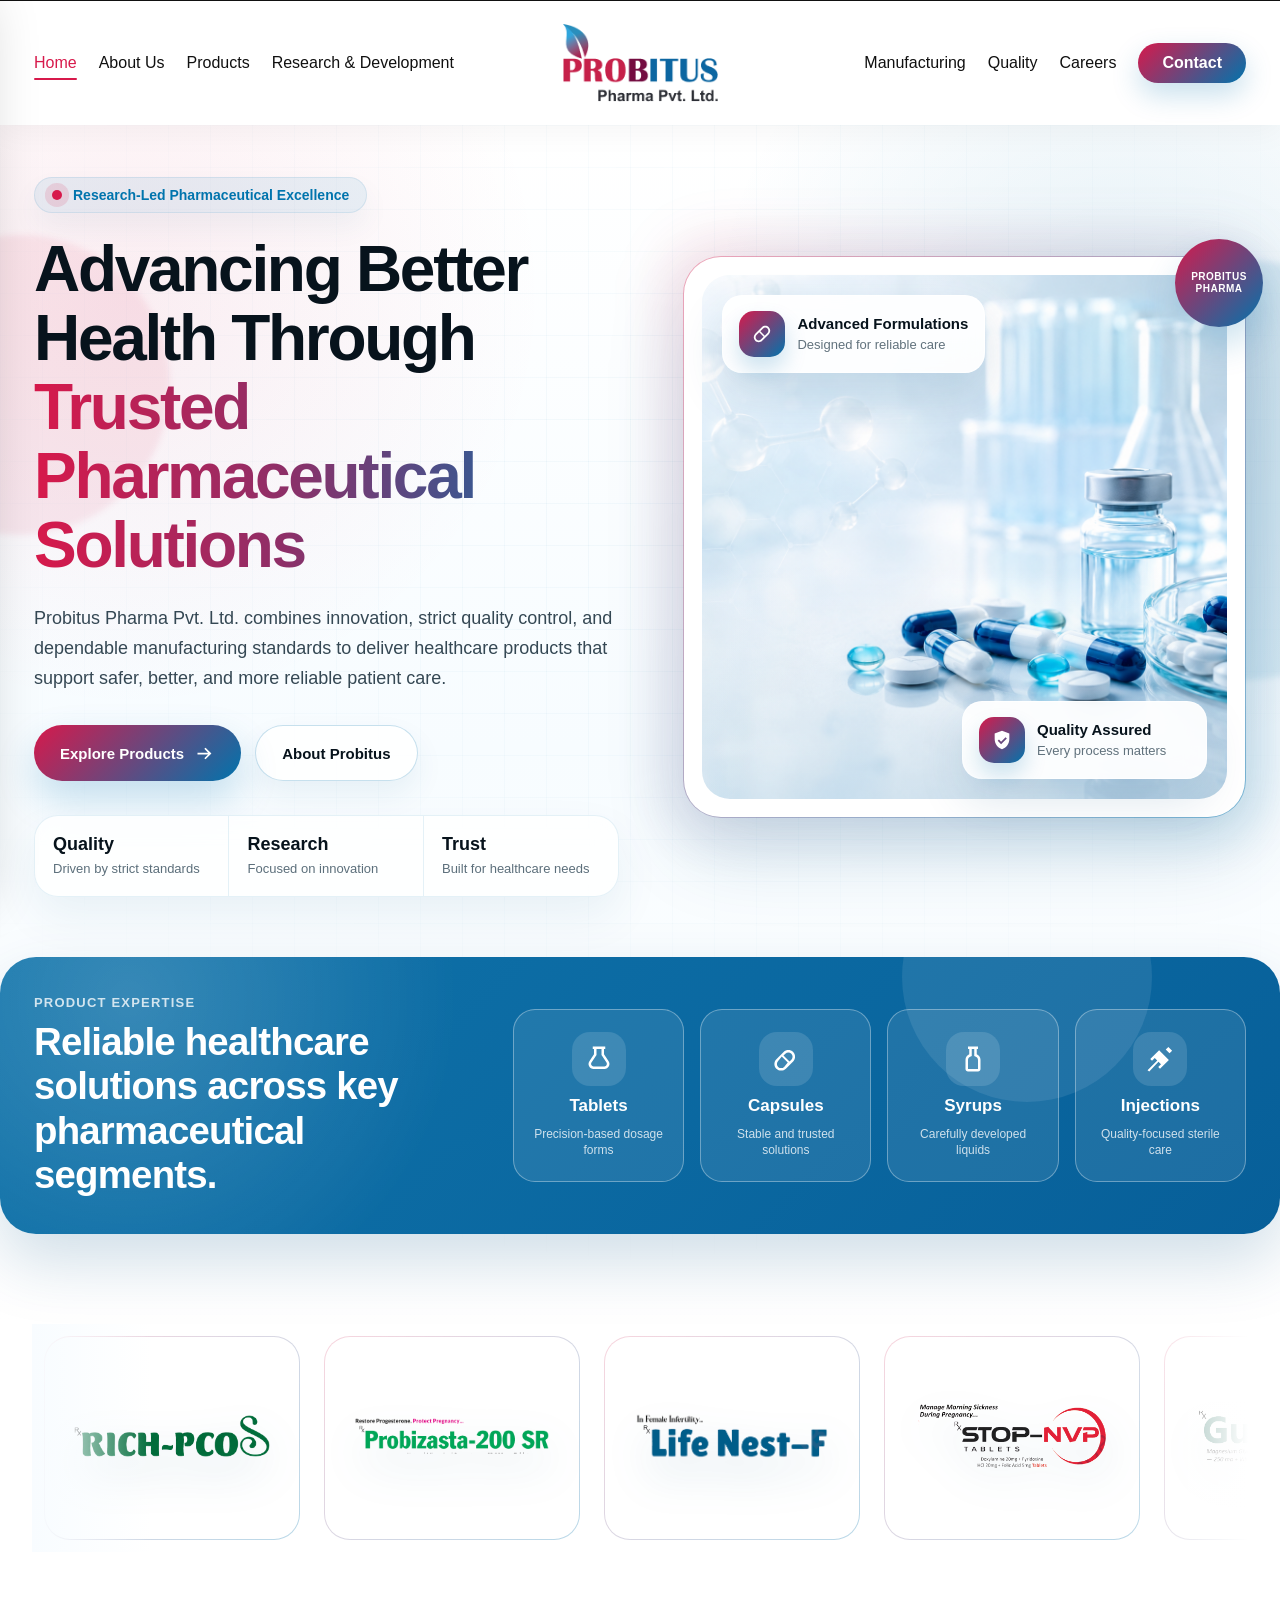
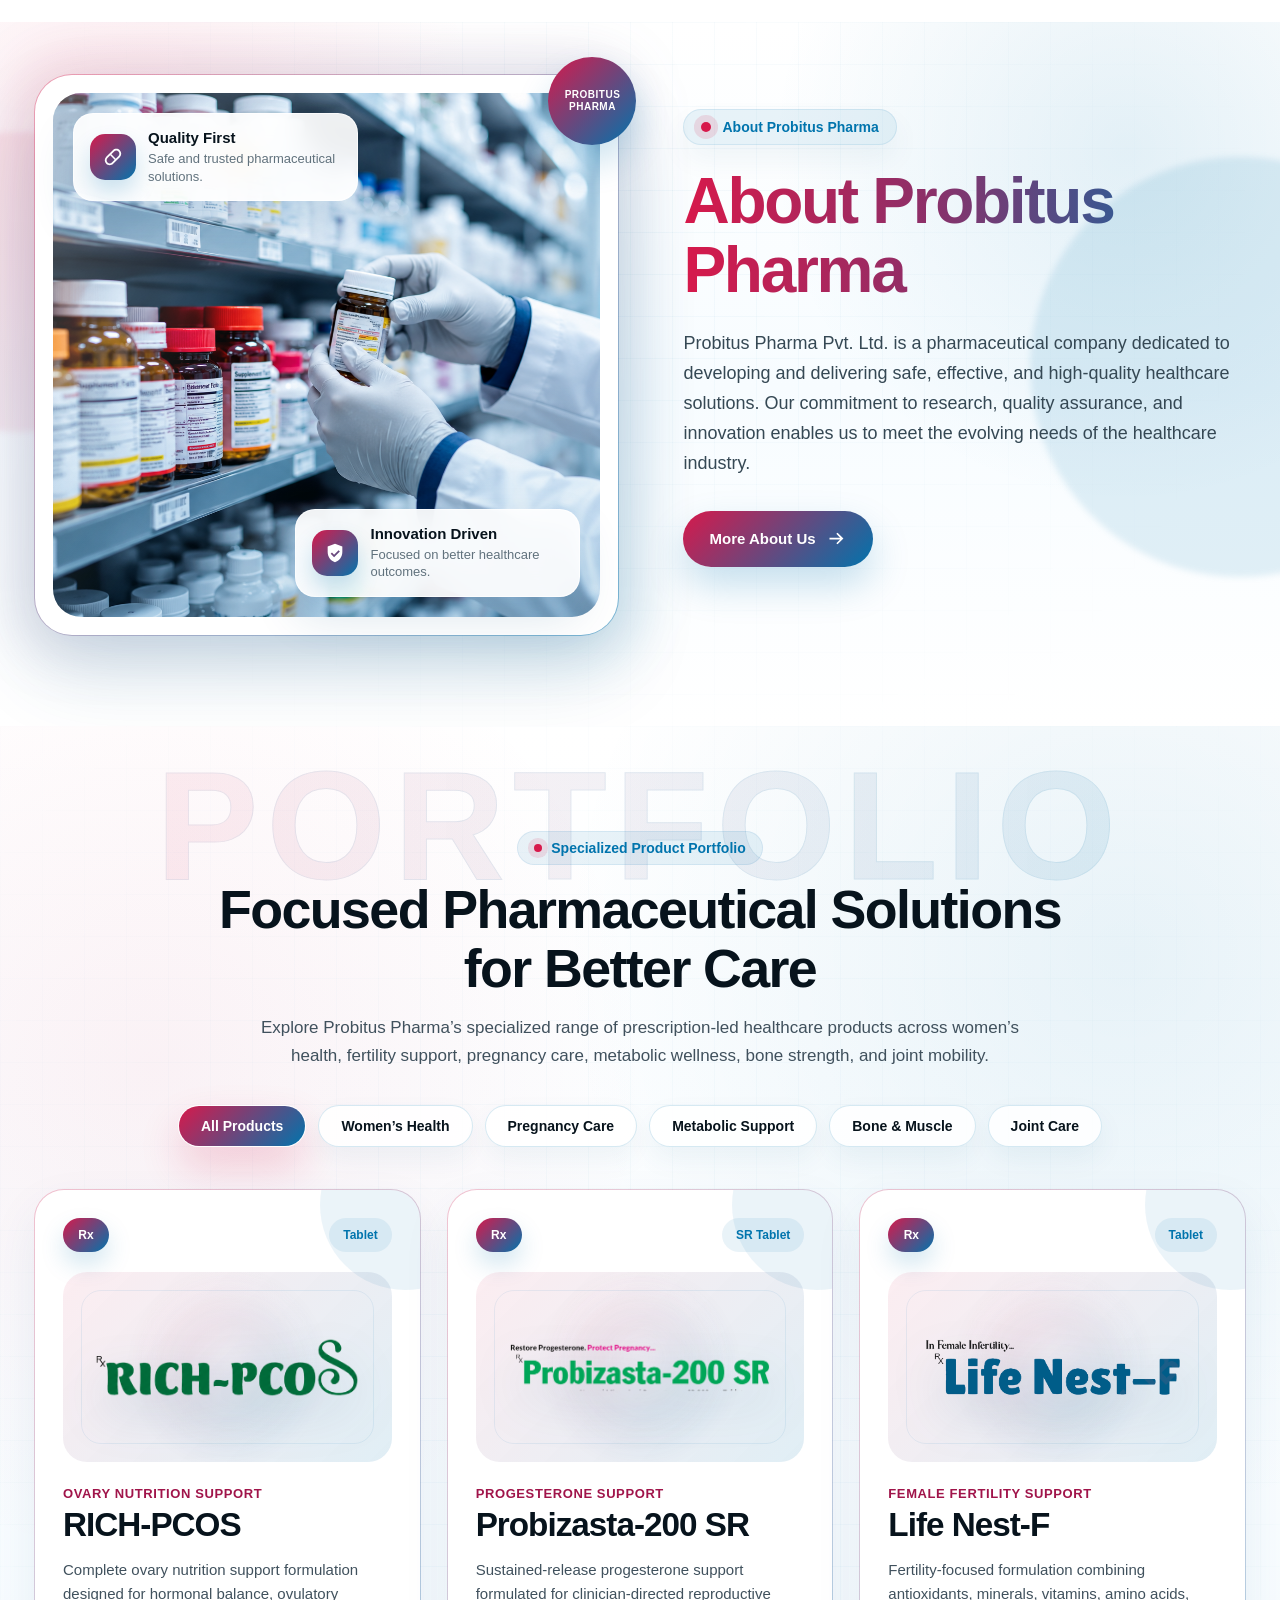
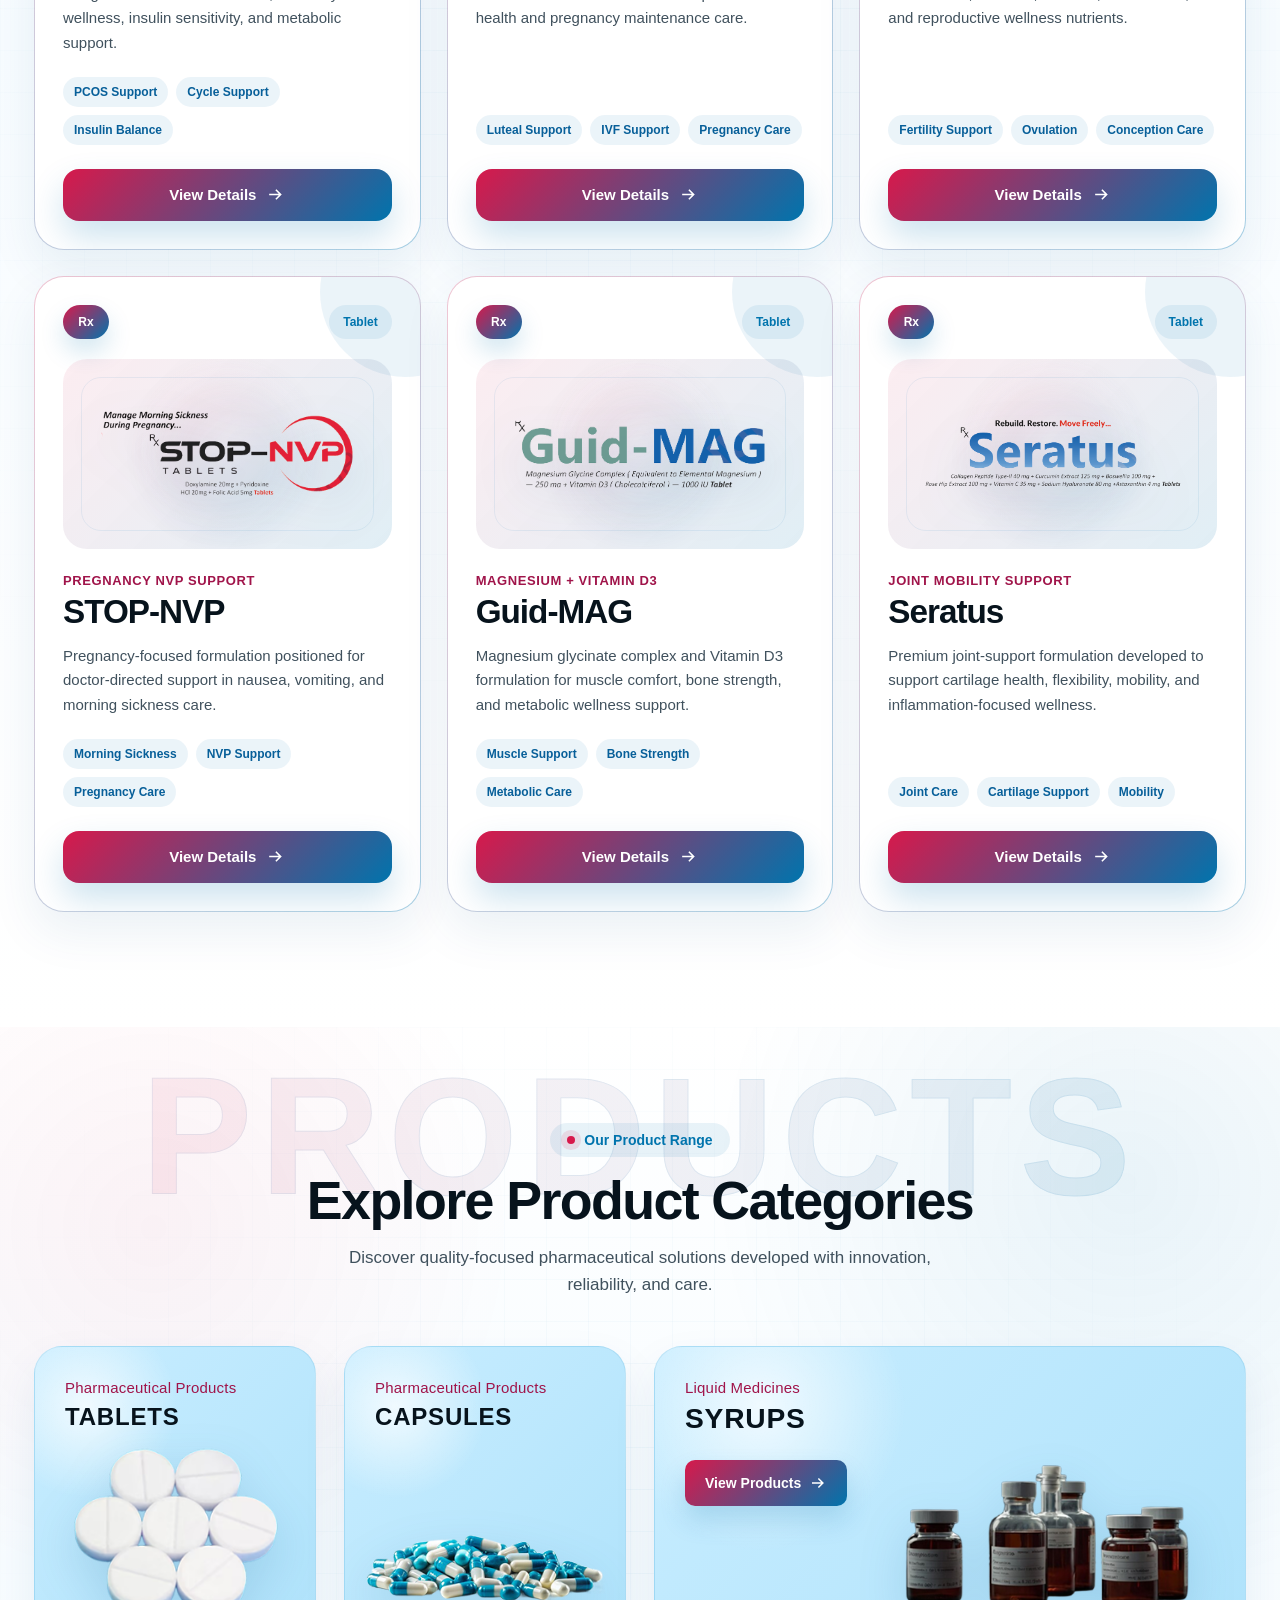
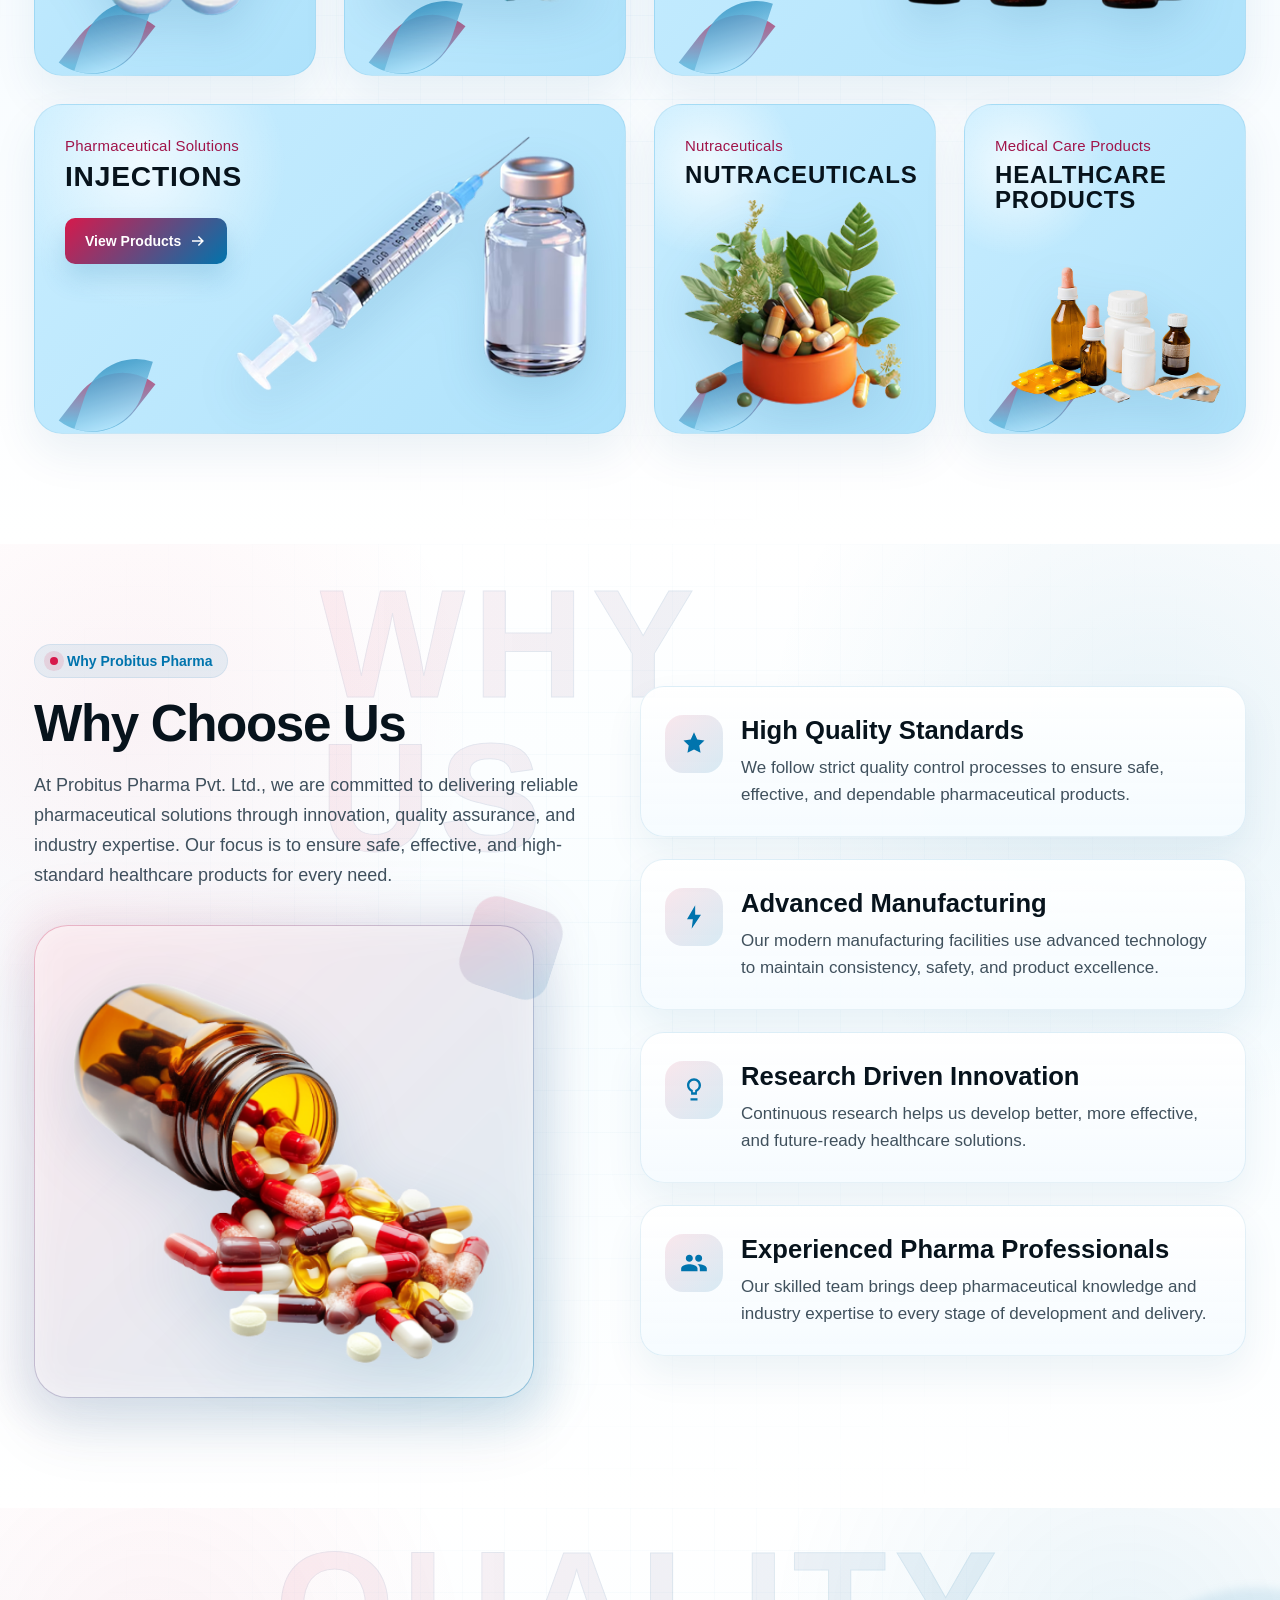
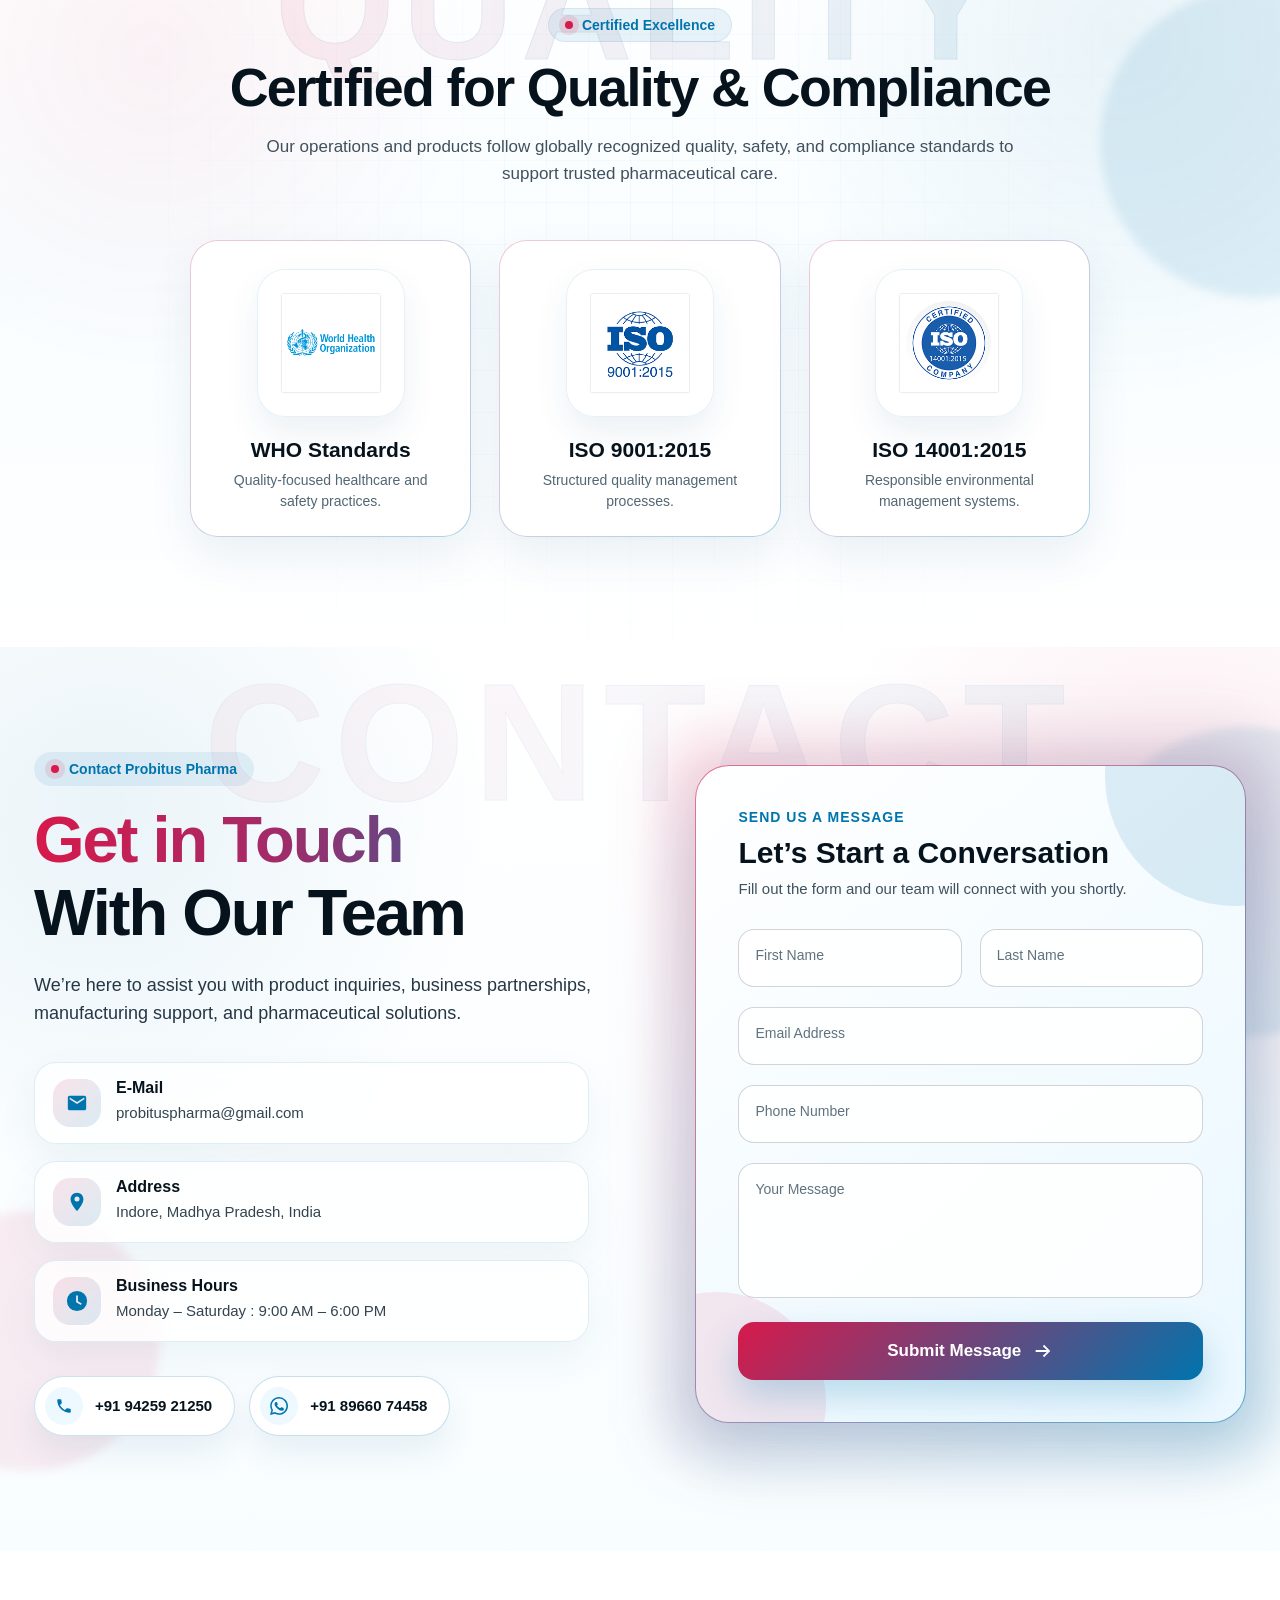
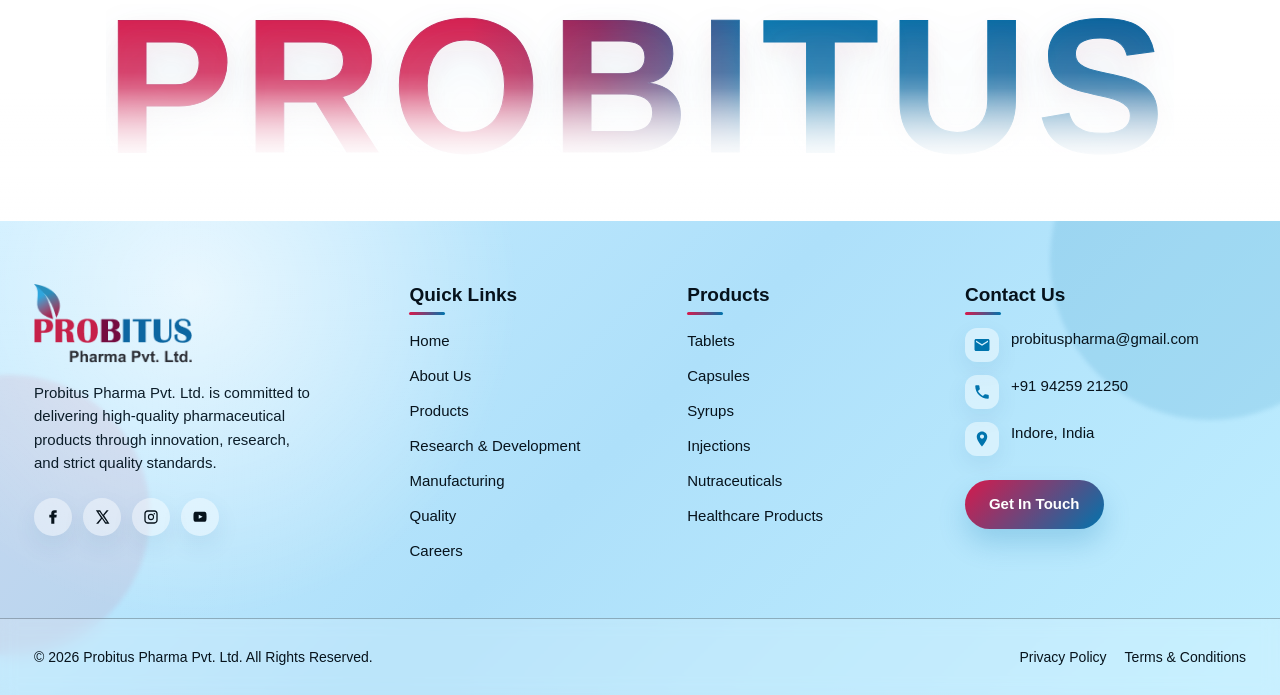
==== commit 5d990d08: "Updated project" ====
--- a/index.html
+++ b/index.html
@@ -272,6 +272,165 @@
 
       <!-- Hero Section End -->
 
+      <!-- Product Infinite Slider Start -->
+      <section class="pbs-product-slider-section">
+        <div class="pbs-container">
+          <!-- <div class="pbs-slider-heading">
+            <span>Our Product Portfolio</span>
+            <h2>
+              Explore Our Trusted
+              <strong>Pharmaceutical Products</strong>
+            </h2>
+            <p>
+              A focused range of healthcare products designed for women’s
+              health, pregnancy care, fertility support, bone strength, and
+              joint mobility.
+            </p>
+          </div> -->
+
+          <div class="pbs-slider-wrap">
+            <div class="pbs-slider-track">
+              <!-- First Loop Start -->
+              <div class="pbs-product-slide">
+                <div class="pbs-product-card">
+                  <img
+                    src="assets/rich-pcos-transparent-clean.png"
+                    alt="RICH-PCOS"
+                  />
+                  <!-- <h3>RICH-PCOS</h3>
+            <p>Women’s Health / PCOS Support</p> -->
+                </div>
+              </div>
+
+              <div class="pbs-product-slide">
+                <div class="pbs-product-card">
+                  <img
+                    src="assets/probizasta-200-sr-transparent-clean.png"
+                    alt="Probizasta-200 SR"
+                  />
+                  <!-- <h3>Probizasta-200 SR</h3>
+            <p>Progesterone Support</p> -->
+                </div>
+              </div>
+
+              <div class="pbs-product-slide">
+                <div class="pbs-product-card">
+                  <img
+                    src="assets/life-nest-f-transparent-clean.png"
+                    alt="Life Nest-F"
+                  />
+                  <!-- <h3>Life Nest-F</h3>
+            <p>Female Fertility Support</p> -->
+                </div>
+              </div>
+
+              <div class="pbs-product-slide">
+                <div class="pbs-product-card">
+                  <img
+                    src="assets/stop-nvp-transparent-clean.png"
+                    alt="STOP-NVP"
+                  />
+                  <!-- <h3>STOP-NVP</h3>
+            <p>Pregnancy NVP Care</p> -->
+                </div>
+              </div>
+
+              <div class="pbs-product-slide">
+                <div class="pbs-product-card">
+                  <img
+                    src="assets/guid-mag-transparent-clean.png"
+                    alt="Guid-MAG"
+                  />
+                  <!-- <h3>Guid-MAG</h3>
+            <p>Bone & Muscle Support</p> -->
+                </div>
+              </div>
+
+              <div class="pbs-product-slide">
+                <div class="pbs-product-card">
+                  <img
+                    src="assets/seratus-transparent-clean.png"
+                    alt="Seratus"
+                  />
+                  <!-- <h3>Seratus</h3>
+            <p>Joint Mobility Support</p> -->
+                </div>
+              </div>
+              <!-- First Loop End -->
+
+              <!-- Duplicate Loop For Infinite Scroll Start -->
+              <div class="pbs-product-slide">
+                <div class="pbs-product-card">
+                  <img
+                    src="assets/rich-pcos-transparent-clean.png"
+                    alt="RICH-PCOS"
+                  />
+                  <!-- <h3>RICH-PCOS</h3>
+            <p>Women’s Health / PCOS Support</p> -->
+                </div>
+              </div>
+
+              <div class="pbs-product-slide">
+                <div class="pbs-product-card">
+                  <img
+                    src="assets/probizasta-200-sr-transparent-clean.png"
+                    alt="Probizasta-200 SR"
+                  />
+                  <!-- <h3>Probizasta-200 SR</h3>
+            <p>Progesterone Support</p> -->
+                </div>
+              </div>
+
+              <div class="pbs-product-slide">
+                <div class="pbs-product-card">
+                  <img
+                    src="assets/life-nest-f-transparent-clean.png"
+                    alt="Life Nest-F"
+                  />
+                  <!-- <h3>Life Nest-F</h3>
+            <p>Female Fertility Support</p> -->
+                </div>
+              </div>
+
+              <div class="pbs-product-slide">
+                <div class="pbs-product-card">
+                  <img
+                    src="assets/stop-nvp-transparent-clean.png"
+                    alt="STOP-NVP"
+                  />
+                  <!-- <h3>STOP-NVP</h3>
+            <p>Pregnancy NVP Care</p> -->
+                </div>
+              </div>
+
+              <div class="pbs-product-slide">
+                <div class="pbs-product-card">
+                  <img
+                    src="assets/guid-mag-transparent-clean.png"
+                    alt="Guid-MAG"
+                  />
+                  <!-- <h3>Guid-MAG</h3>
+            <p>Bone & Muscle Support</p> -->
+                </div>
+              </div>
+
+              <div class="pbs-product-slide">
+                <div class="pbs-product-card">
+                  <img
+                    src="assets/seratus-transparent-clean.png"
+                    alt="Seratus"
+                  />
+                  <!-- <h3>Seratus</h3>
+            <p>Joint Mobility Support</p> -->
+                </div>
+              </div>
+              <!-- Duplicate Loop For Infinite Scroll End -->
+            </div>
+          </div>
+        </div>
+      </section>
+      <!-- Product Infinite Slider End -->
+
       <!-- About Section Start -->
 
       <section class="pb-hero-premium">
@@ -965,6 +1124,8 @@
         </div>
       </section>
       <!-- Product Categories Section End -->
+
+      
 
       <!-- Why Choose Us Section Start -->
       <section class="pb-why-section">
--- a/styles.css
+++ b/styles.css
@@ -5406,4 +5406,271 @@
     padding: 18px;
     border-radius: 18px;
   }
+}
+
+
+
+
+
+/* =========================
+   Product Infinite Slider
+========================= */
+
+.pbs-product-slider-section {
+  overflow: hidden;
+  padding: 70px 0;
+  padding-top:0px;
+  /* background:
+    radial-gradient(circle at 12% 18%, rgba(215, 25, 75, 0.06), transparent 28%),
+    radial-gradient(circle at 88% 14%, rgba(0, 116, 173, 0.09), transparent 30%),
+    linear-gradient(180deg, #f8fcff 0%, #ffffff 100%); */
+}
+
+.pbs-container {
+  width: 100%;
+  max-width: 1360px;
+  margin: 0 auto;
+  padding: 0 32px;
+}
+
+.pbs-slider-heading {
+  max-width: 760px;
+  margin: 0 auto 38px;
+  text-align: center;
+}
+
+.pbs-slider-heading span {
+  display: inline-flex;
+  margin-bottom: 12px;
+  padding: 8px 16px;
+  border-radius: 999px;
+  background: rgba(0, 116, 173, 0.08);
+  color: #0074ad;
+  font-size: 13px;
+  font-weight: 900;
+}
+
+.pbs-slider-heading h2 {
+  margin: 0 0 12px;
+  color: #07131c;
+  font-size: clamp(30px, 3.4vw, 46px);
+  line-height: 1.12;
+  letter-spacing: -1px;
+  font-weight: 900;
+}
+
+.pbs-slider-heading h2 strong {
+  display: block;
+  background: linear-gradient(90deg, #d7194b 0%, #8c397e 48%, #0074ad 100%);
+  -webkit-background-clip: text;
+  background-clip: text;
+  color: transparent;
+}
+
+.pbs-slider-heading p {
+  margin: 0;
+  color: #40515d;
+  font-size: 16px;
+  line-height: 1.65;
+}
+
+.pbs-slider-wrap {
+  position: relative;
+  overflow: hidden;
+  width: 100%;
+  padding: 12px 0;
+}
+
+.pbs-slider-wrap::before,
+.pbs-slider-wrap::after {
+  content: "";
+  position: absolute;
+  top: 0;
+  z-index: 5;
+  width: 120px;
+  height: 100%;
+  pointer-events: none;
+}
+
+.pbs-slider-wrap::before {
+  left: 0;
+  background: linear-gradient(90deg, #f8fcff 0%, transparent 100%);
+}
+
+.pbs-slider-wrap::after {
+  right: 0;
+  background: linear-gradient(270deg, #ffffff 0%, transparent 100%);
+}
+
+.pbs-slider-track {
+  display: flex;
+  width: max-content;
+  animation: pbsInfiniteScroll 28s linear infinite;
+}
+
+.pbs-slider-wrap:hover .pbs-slider-track {
+  animation-play-state: paused;
+}
+
+.pbs-product-slide {
+  flex: 0 0 280px;
+  padding: 0 12px;
+}
+
+.pbs-product-card {
+  position: relative;
+  overflow: hidden;
+  /* min-height: 310px; */
+  padding: 24px;
+  border-radius: 26px;
+  background:
+    linear-gradient(#ffffff, #ffffff) padding-box,
+    linear-gradient(135deg, rgba(215, 25, 75, 0.18), rgba(0, 116, 173, 0.28)) border-box;
+  border: 1px solid transparent;
+  /* box-shadow: 0 16px 38px rgba(0, 80, 125, 0.08); */
+  text-align: center;
+  transition: all 0.35s ease;
+}
+
+.pbs-product-card::before {
+  content: "";
+  position: absolute;
+  inset: 0;
+  background:
+    radial-gradient(circle at 20% 16%, rgba(215, 25, 75, 0.08), transparent 34%),
+    radial-gradient(circle at 82% 84%, rgba(0, 116, 173, 0.13), transparent 38%);
+  opacity: 0;
+  transition: opacity 0.35s ease;
+}
+
+.pbs-product-card:hover {
+  transform: translateY(-8px);
+  /* box-shadow: 0 24px 58px rgba(0, 80, 125, 0.14); */
+}
+
+.pbs-product-card:hover::before {
+  opacity: 1;
+}
+
+.pbs-product-card img {
+  position: relative;
+  z-index: 2;
+  width: 100%;
+  height: 150px;
+  object-fit: contain;
+  /* margin-bottom: 20px; */
+  filter: drop-shadow(0 18px 22px rgba(0, 80, 125, 0.16));
+  transition: all 0.45s ease;
+}
+
+.pbs-product-card:hover img {
+  transform: translateY(-6px) scale(1.06);
+}
+
+.pbs-product-card h3 {
+  position: relative;
+  z-index: 2;
+  margin: 0 0 8px;
+  color: #07131c;
+  font-size: 22px;
+  line-height: 1.15;
+  font-weight: 900;
+}
+
+.pbs-product-card p {
+  position: relative;
+  z-index: 2;
+  margin: 0;
+  color: #40515d;
+  font-size: 14px;
+  line-height: 1.5;
+  font-weight: 700;
+}
+
+@keyframes pbsInfiniteScroll {
+  0% {
+    transform: translateX(0);
+  }
+
+  100% {
+    transform: translateX(-50%);
+  }
+}
+
+
+/* =========================
+   Responsive
+========================= */
+
+@media (max-width: 991px) {
+  .pbs-product-slider-section {
+    padding: 56px 0;
+  }
+
+  .pbs-container {
+    padding: 0 24px;
+  }
+
+  .pbs-product-slide {
+    flex-basis: 250px;
+  }
+
+  .pbs-product-card img {
+    height: 135px;
+  }
+}
+
+@media (max-width: 575px) {
+  .pbs-product-slider-section {
+    padding: 0;
+  }
+
+  .pbs-container {
+    padding: 0 16px;
+  }
+
+  .pbs-slider-heading {
+    margin-bottom: 28px;
+  }
+
+  .pbs-slider-heading h2 {
+    font-size: 30px;
+  }
+
+  .pbs-slider-heading p {
+    font-size: 15px;
+  }
+
+  .pbs-slider-wrap::before,
+  .pbs-slider-wrap::after {
+    width: 55px;
+  }
+
+  .pbs-slider-track {
+    animation-duration: 24s;
+  }
+
+  .pbs-product-slide {
+    flex-basis: 220px;
+    padding: 0 8px;
+  }
+
+  .pbs-product-card {
+    /* min-height: 260px; */
+    padding: 20px;
+    border-radius: 22px;
+  }
+
+  .pbs-product-card img {
+    height: 120px;
+    /* margin-bottom: 16px; */
+  }
+
+  .pbs-product-card h3 {
+    font-size: 19px;
+  }
+
+  .pbs-product-card p {
+    font-size: 13px;
+  }
 }
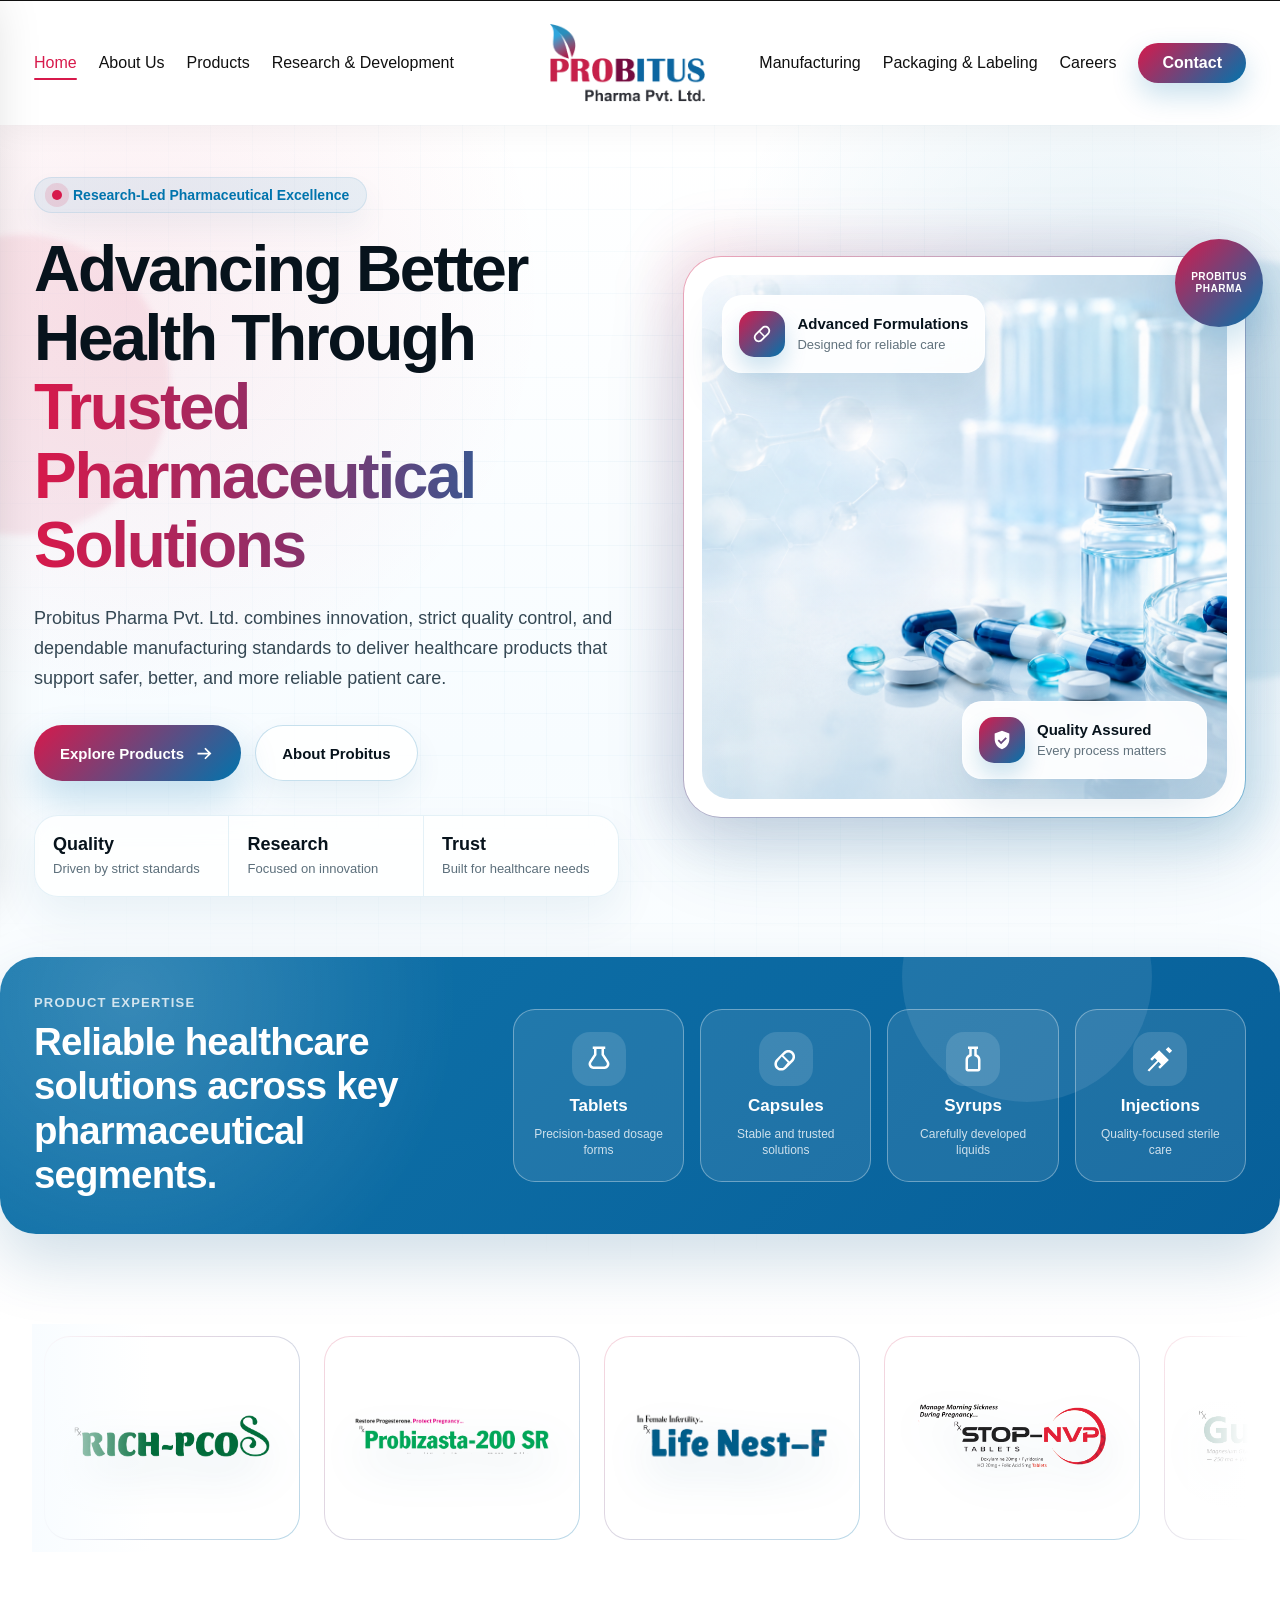
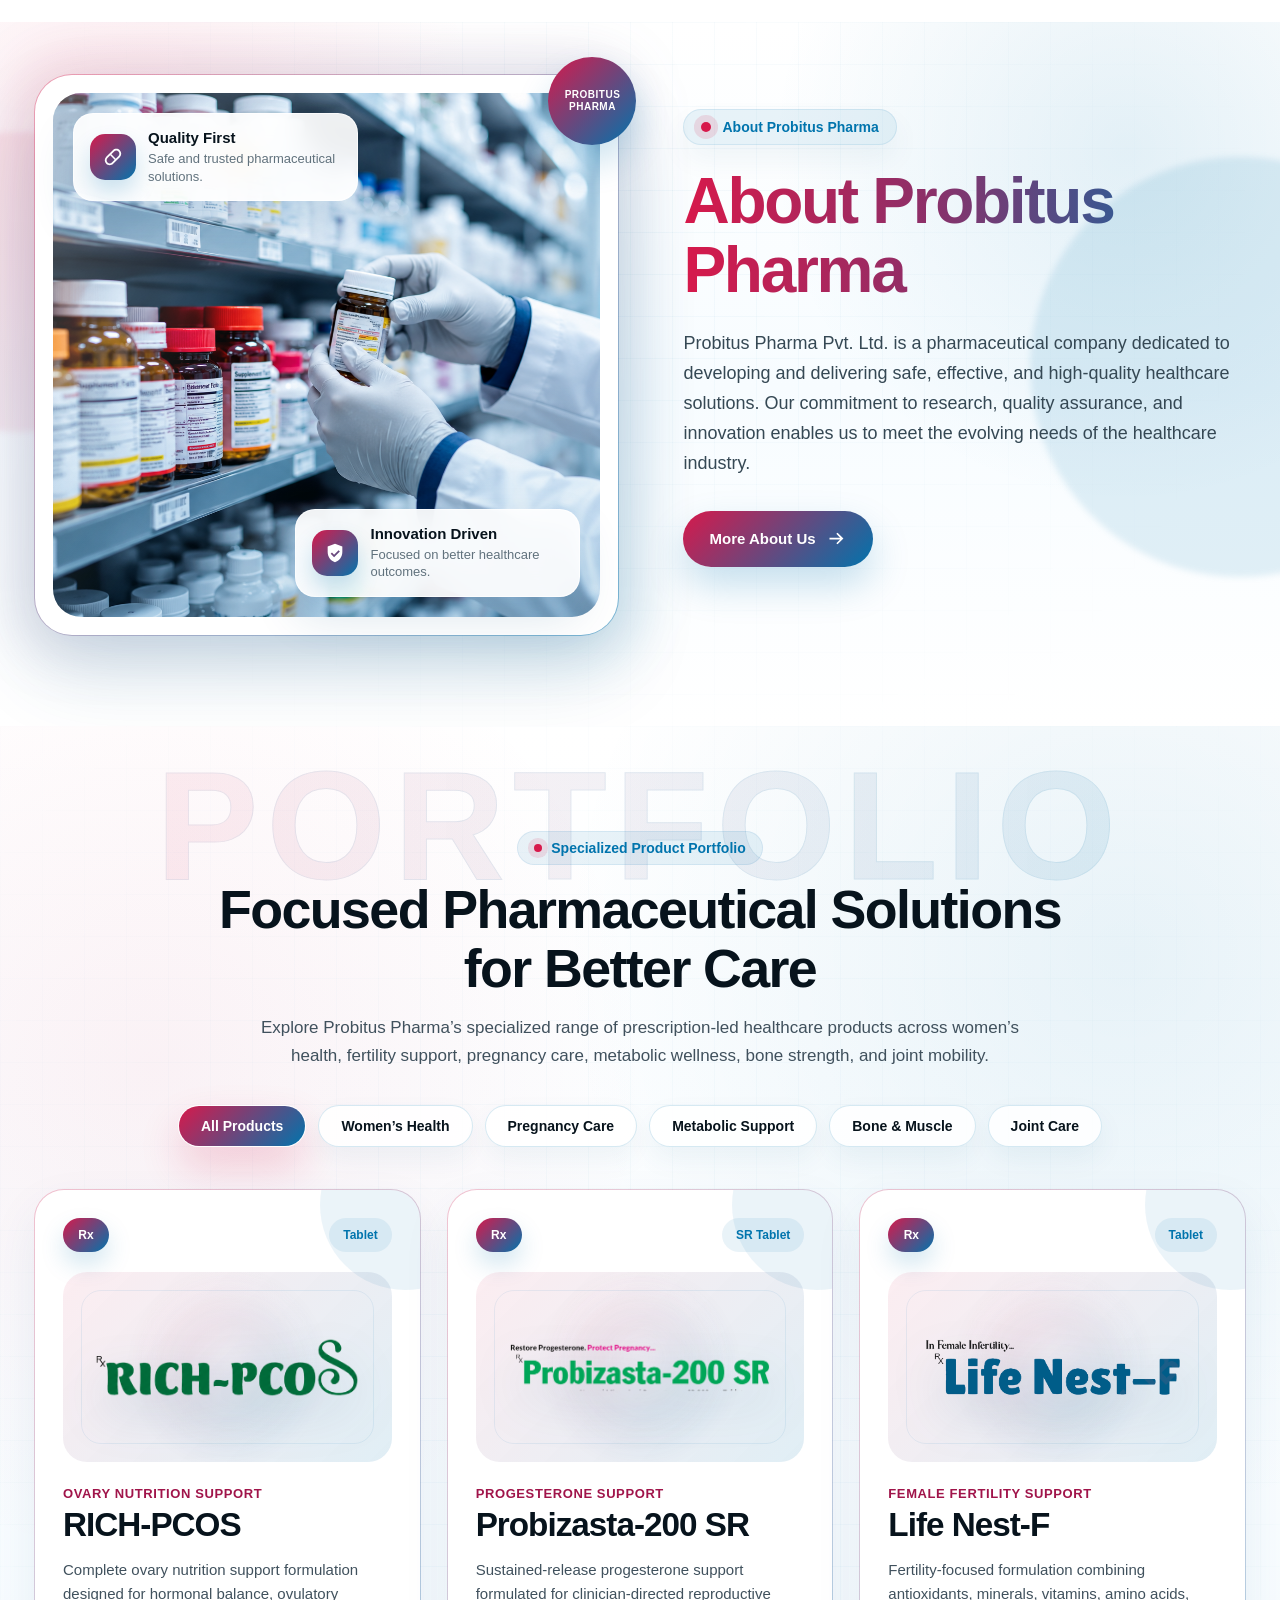
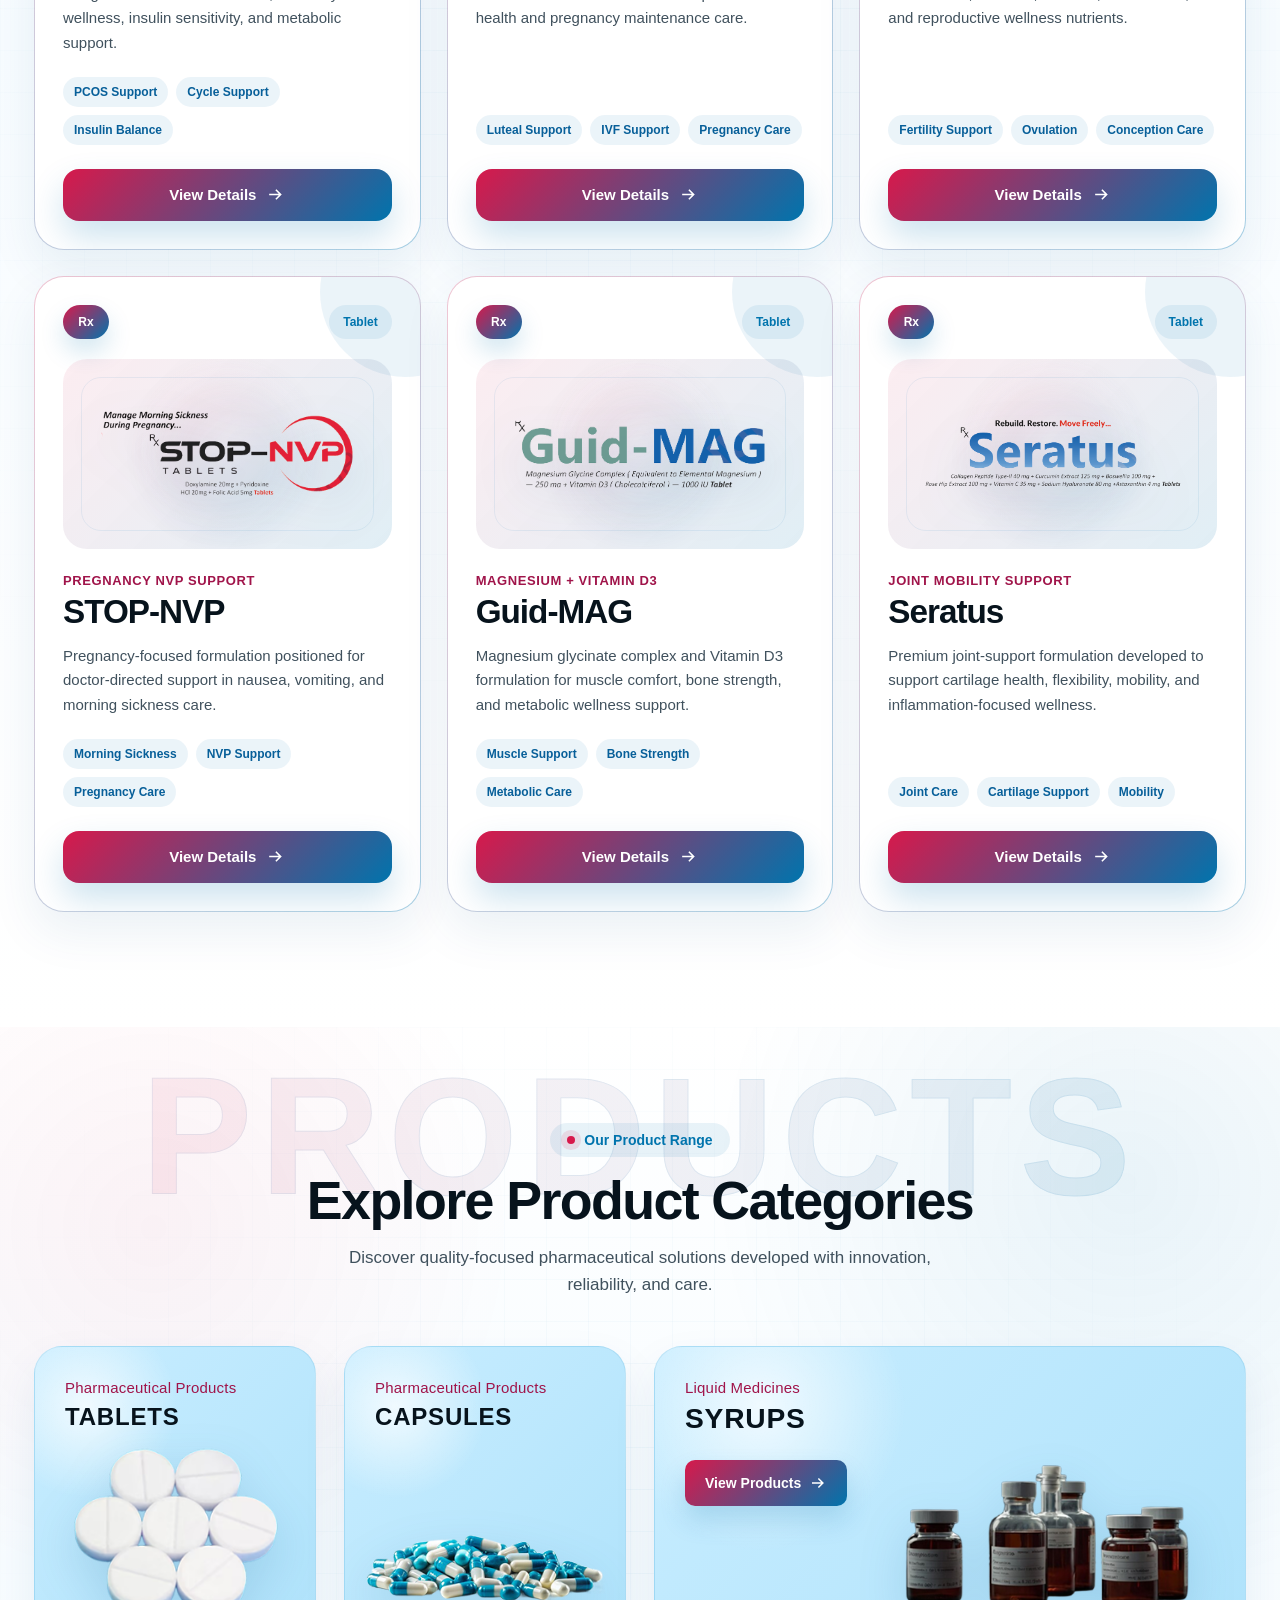
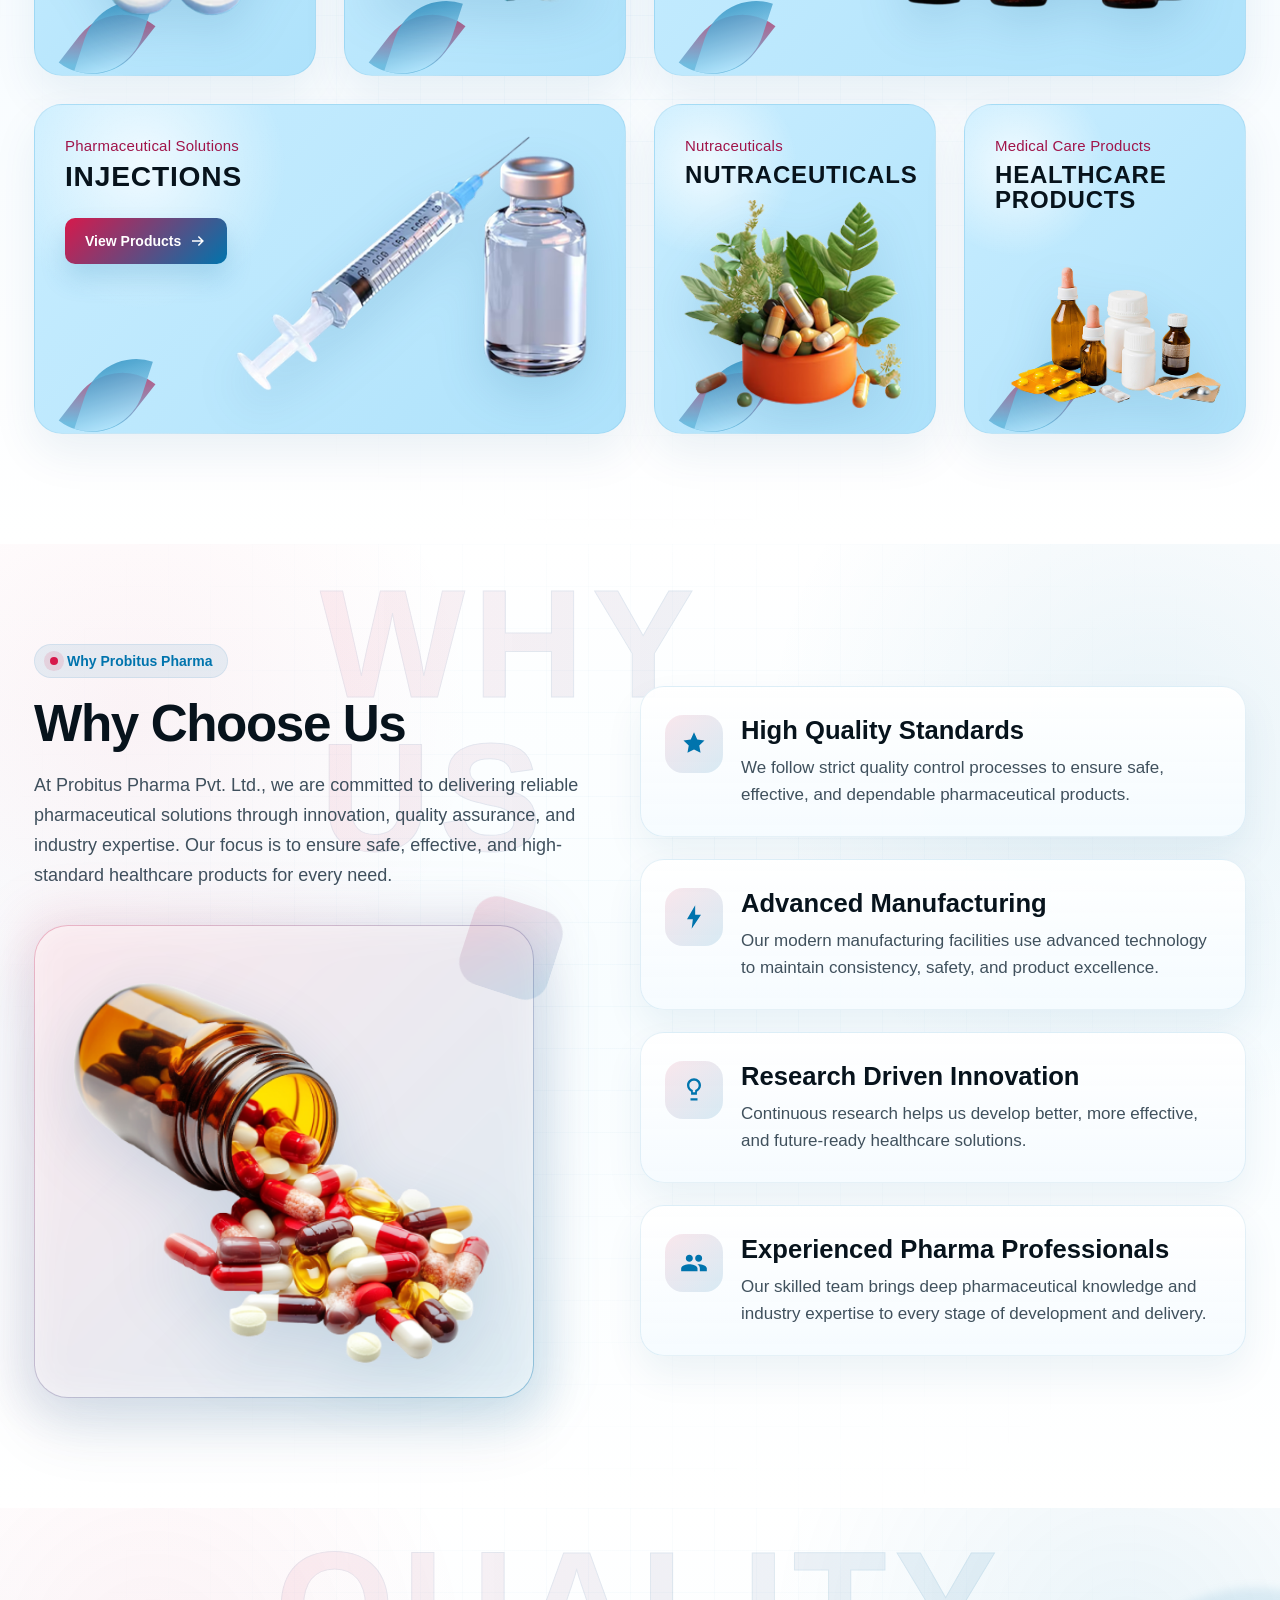
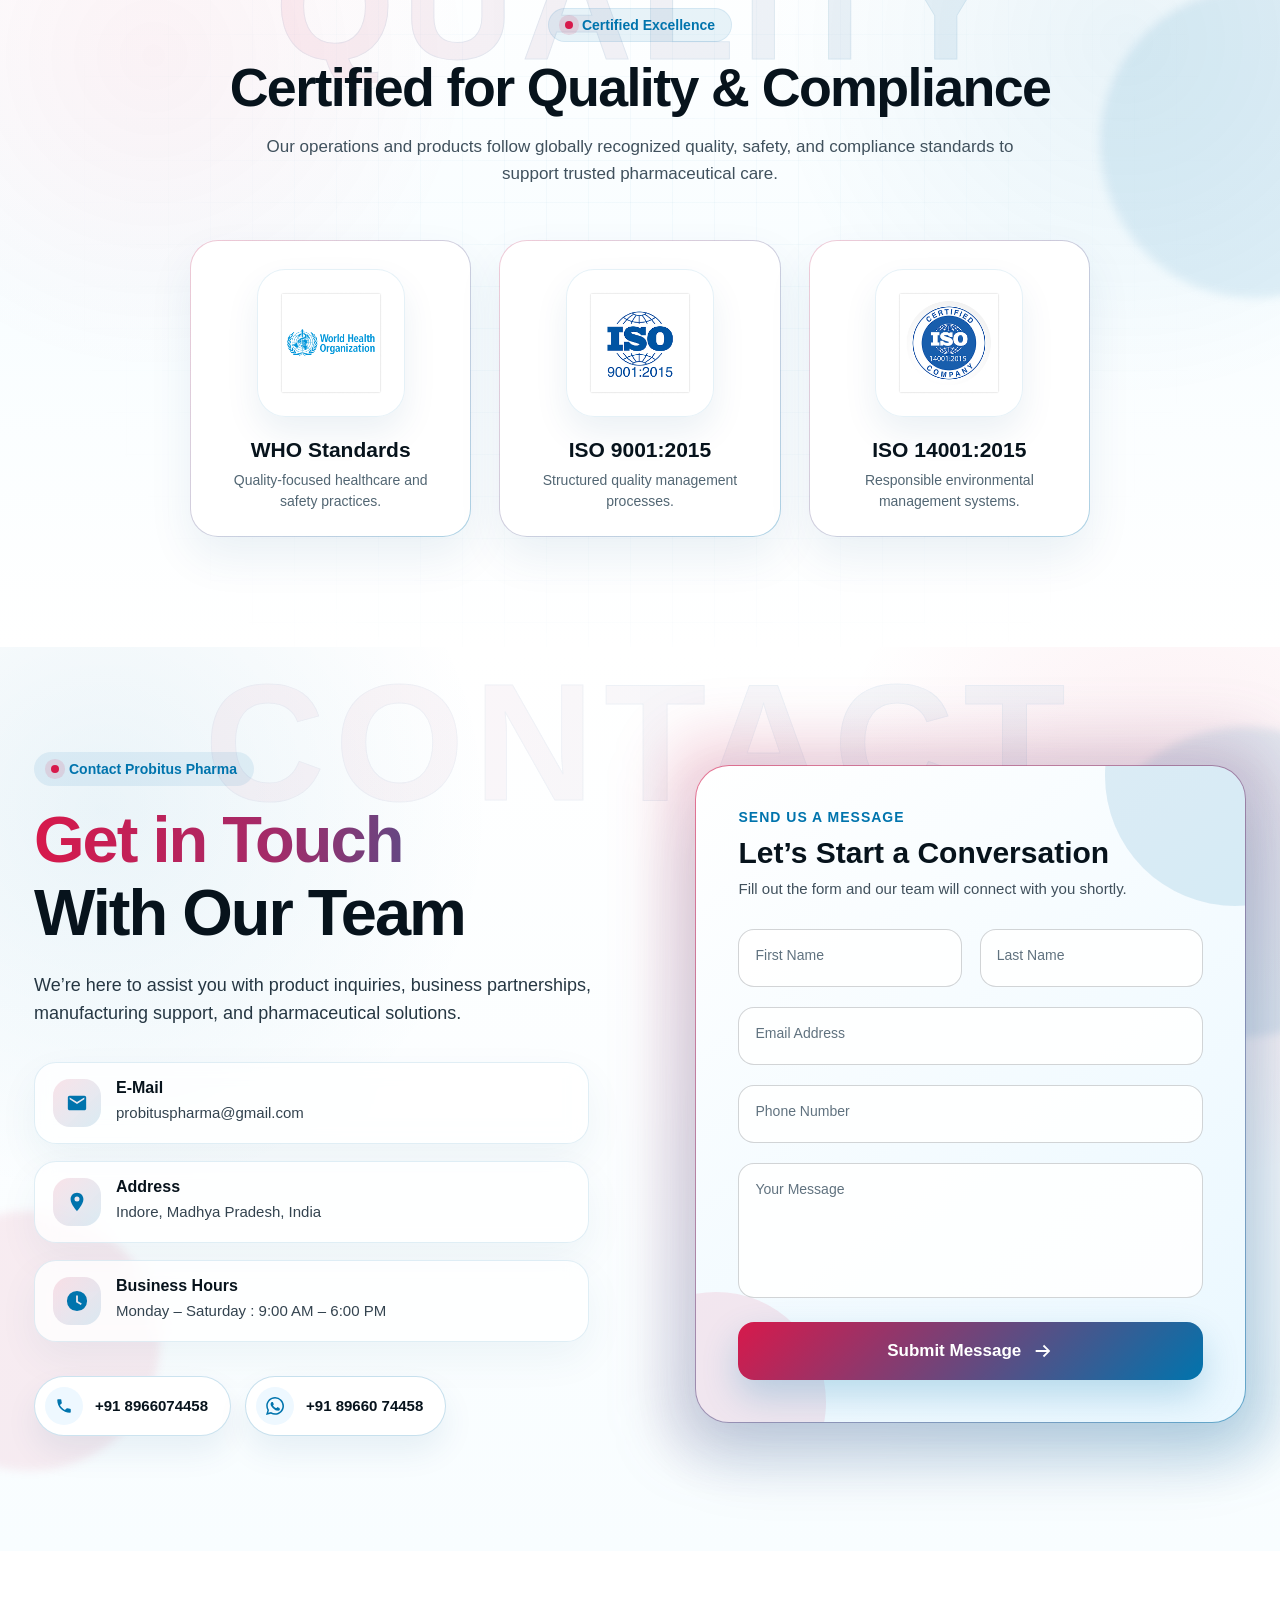
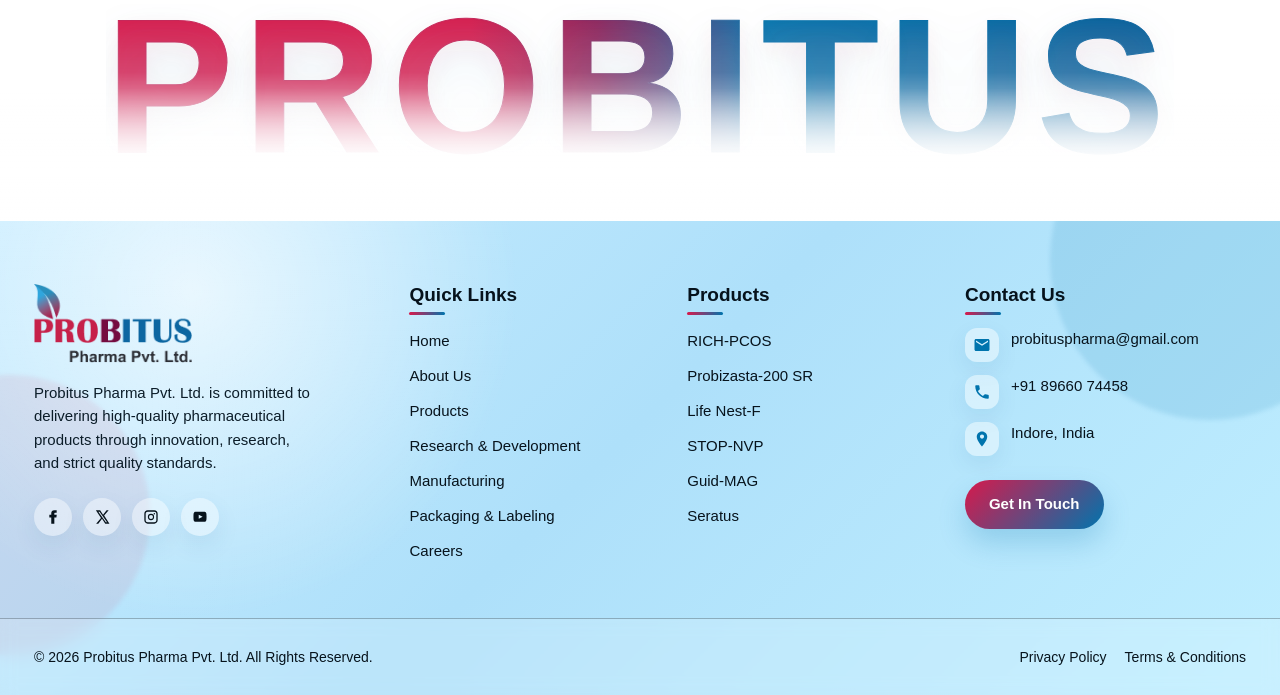
==== commit 7d430ddd: "Updated project" ====
--- a/index.html
+++ b/index.html
@@ -41,7 +41,7 @@
         <nav class="pb-desktop-nav pb-right-nav">
           <ul>
             <li><a href="manufacturing.html">Manufacturing</a></li>
-            <li><a href="quality.html">Quality</a></li>
+            <li><a href="packaging-labeling.html">Packaging & Labeling</a></li>
             <li><a href="careers.html">Careers</a></li>
             <li><a href="contact.html" class="pb-contact-btn">Contact</a></li>
           </ul>
@@ -49,7 +49,7 @@
         <!-- Right Nav End -->
 
         <!-- Mobile Call Icon Start -->
-        <a href="tel:+9194259 21250" class="pb-mobile-call" aria-label="Call Us">
+        <a href="tel:+91 8966074458" class="pb-mobile-call" aria-label="Call Us">
           <svg viewBox="0 0 24 24" aria-hidden="true">
             <path
               d="M6.62 10.79c1.44 2.83 3.76 5.14 6.59 6.59l2.2-2.2c.27-.27.67-.36 1.02-.24 1.12.37 2.33.57 3.57.57.55 0 1 .45 1 1V20c0 .55-.45 1-1 1C10.61 21 3 13.39 3 4c0-.55.45-1 1-1h3.5c.55 0 1 .45 1 1 0 1.24.2 2.45.57 3.57.11.35.03.74-.25 1.02l-2.2 2.2z"
@@ -82,7 +82,7 @@
             <li><a href="product.html">Products</a></li>
             <li><a href="research.html">Research &amp; Development</a></li>
             <li><a href="manufacturing.html">Manufacturing</a></li>
-            <li><a href="quality.html">Quality</a></li>
+            <li><a href="packaging-labeling.html">Packaging & Labeling</a></li>
             <li><a href="careers.html">Careers</a></li>
             <li><a href="contact.html" class="pb-mobile-contact-btn">Contact</a></li>
           </ul>
@@ -1380,7 +1380,7 @@
                   </svg>
                 </span>
 
-                <span class="pb-contact-action-label">+91 94259 21250</span>
+                <span class="pb-contact-action-label">+91 8966074458</span>
               </a>
 
               <a
@@ -1533,10 +1533,10 @@
           <ul>
             <li><a href="index.html">Home</a></li>
             <li><a href="about.html">About Us</a></li>
-            <li><a href="products.html">Products</a></li>
+            <li><a href="product.html">Products</a></li>
             <li><a href="research.html">Research &amp; Development</a></li>
             <li><a href="manufacturing.html">Manufacturing</a></li>
-            <li><a href="quality.html">Quality</a></li>
+            <li><a href="packaging-labeling.html">Packaging & Labeling</a></li>
             <li><a href="careers.html">Careers</a></li>
           </ul>
         </div>
@@ -1546,12 +1546,12 @@
         <div class="pb-footer-col pb-footer-animate">
           <h3>Products</h3>
           <ul>
-            <li><a href="tablets.html">Tablets</a></li>
-            <li><a href="capsules.html">Capsules</a></li>
-            <li><a href="syrups.html">Syrups</a></li>
-            <li><a href="injections.html">Injections</a></li>
-            <li><a href="nutraceuticals.html">Nutraceuticals</a></li>
-            <li><a href="healthcare-products.html">Healthcare Products</a></li>
+            <li><a href="product.html#rich-pcos">RICH-PCOS</a></li>
+            <li><a href="product.html#probizasta">Probizasta-200 SR</a></li>
+            <li><a href="product.html#life-nest">Life Nest-F</a></li>
+            <li><a href="product.html#stop-nvp">STOP-NVP</a></li>
+            <li><a href="product.html#guid-mag">Guid-MAG</a></li>
+            <li><a href="product.html#seratus">Seratus</a></li>
           </ul>
         </div>
         <!-- Products End -->
@@ -1582,7 +1582,7 @@
                   />
                 </svg>
               </span>
-              <a href="tel:+919425921250">+91 94259 21250</a>
+              <a href="tel:+91 8966074458">+91 89660 74458</a>
             </li>
 
             <li>
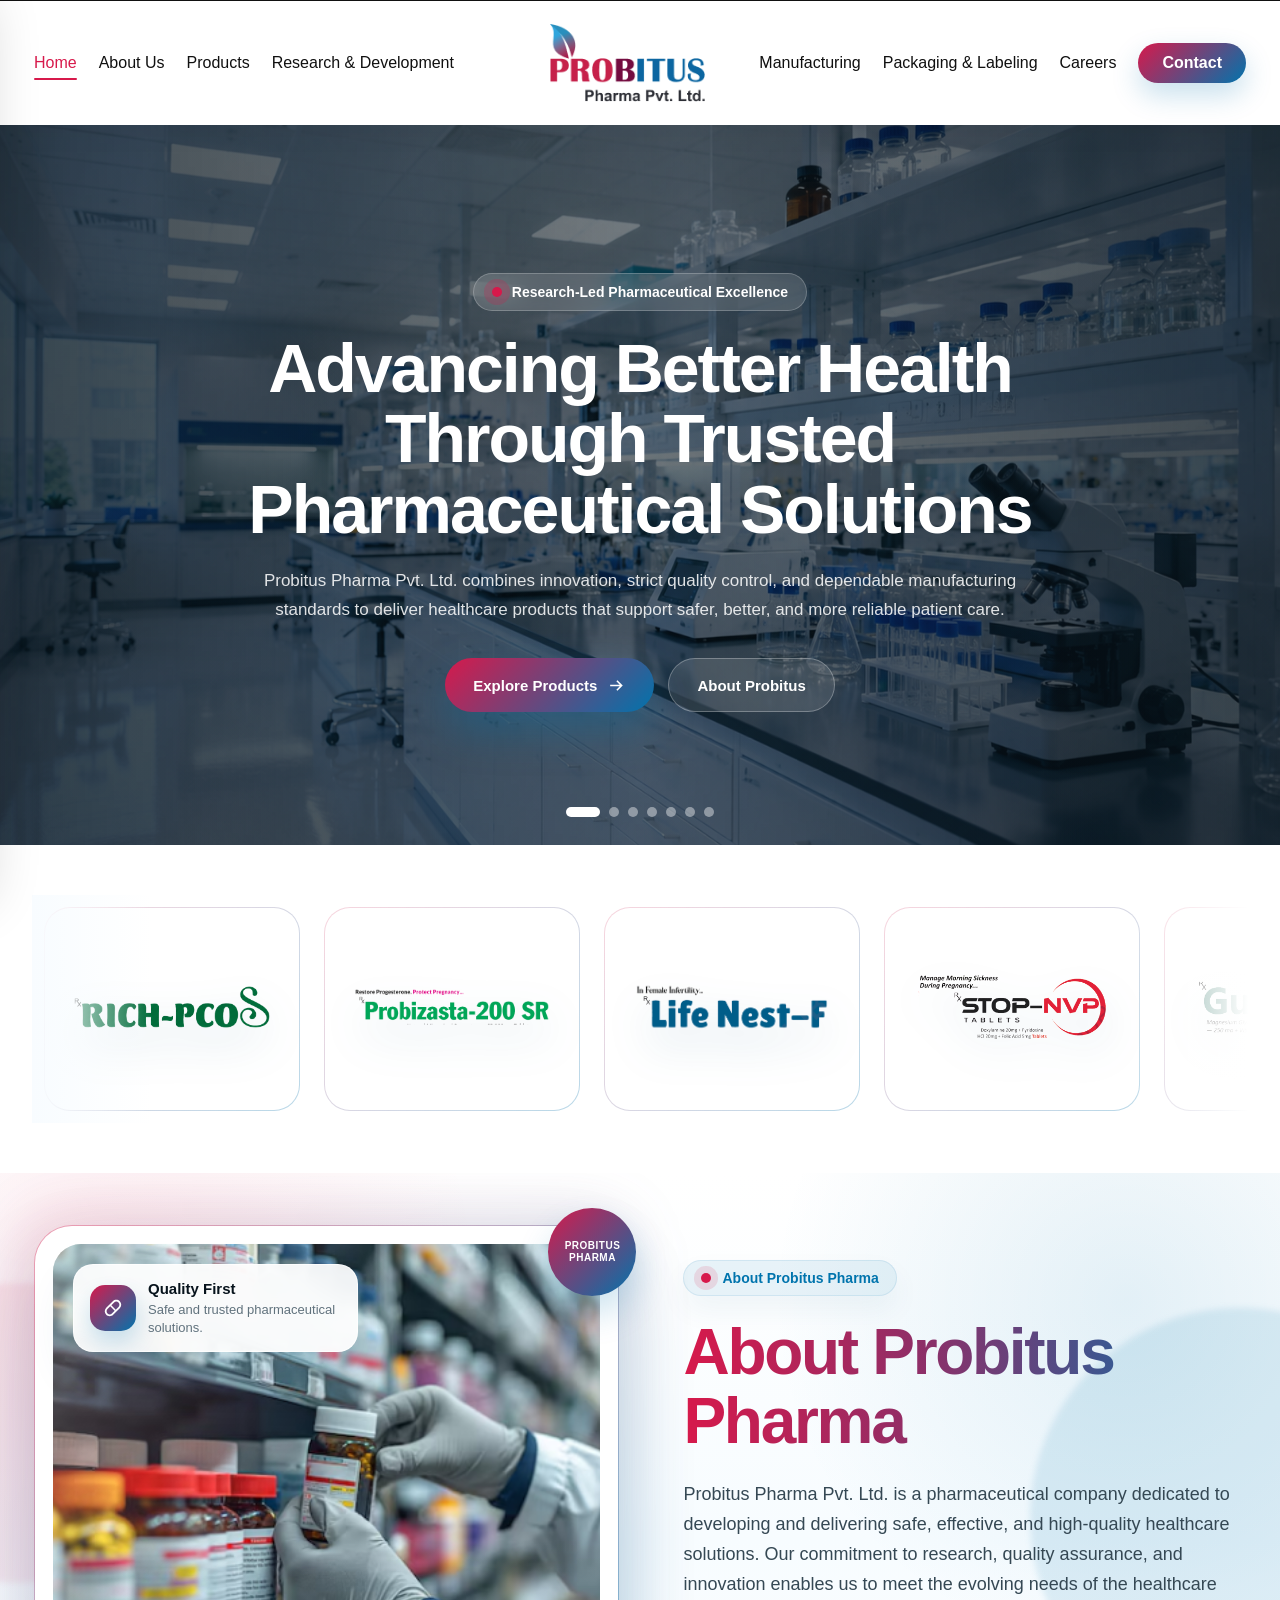
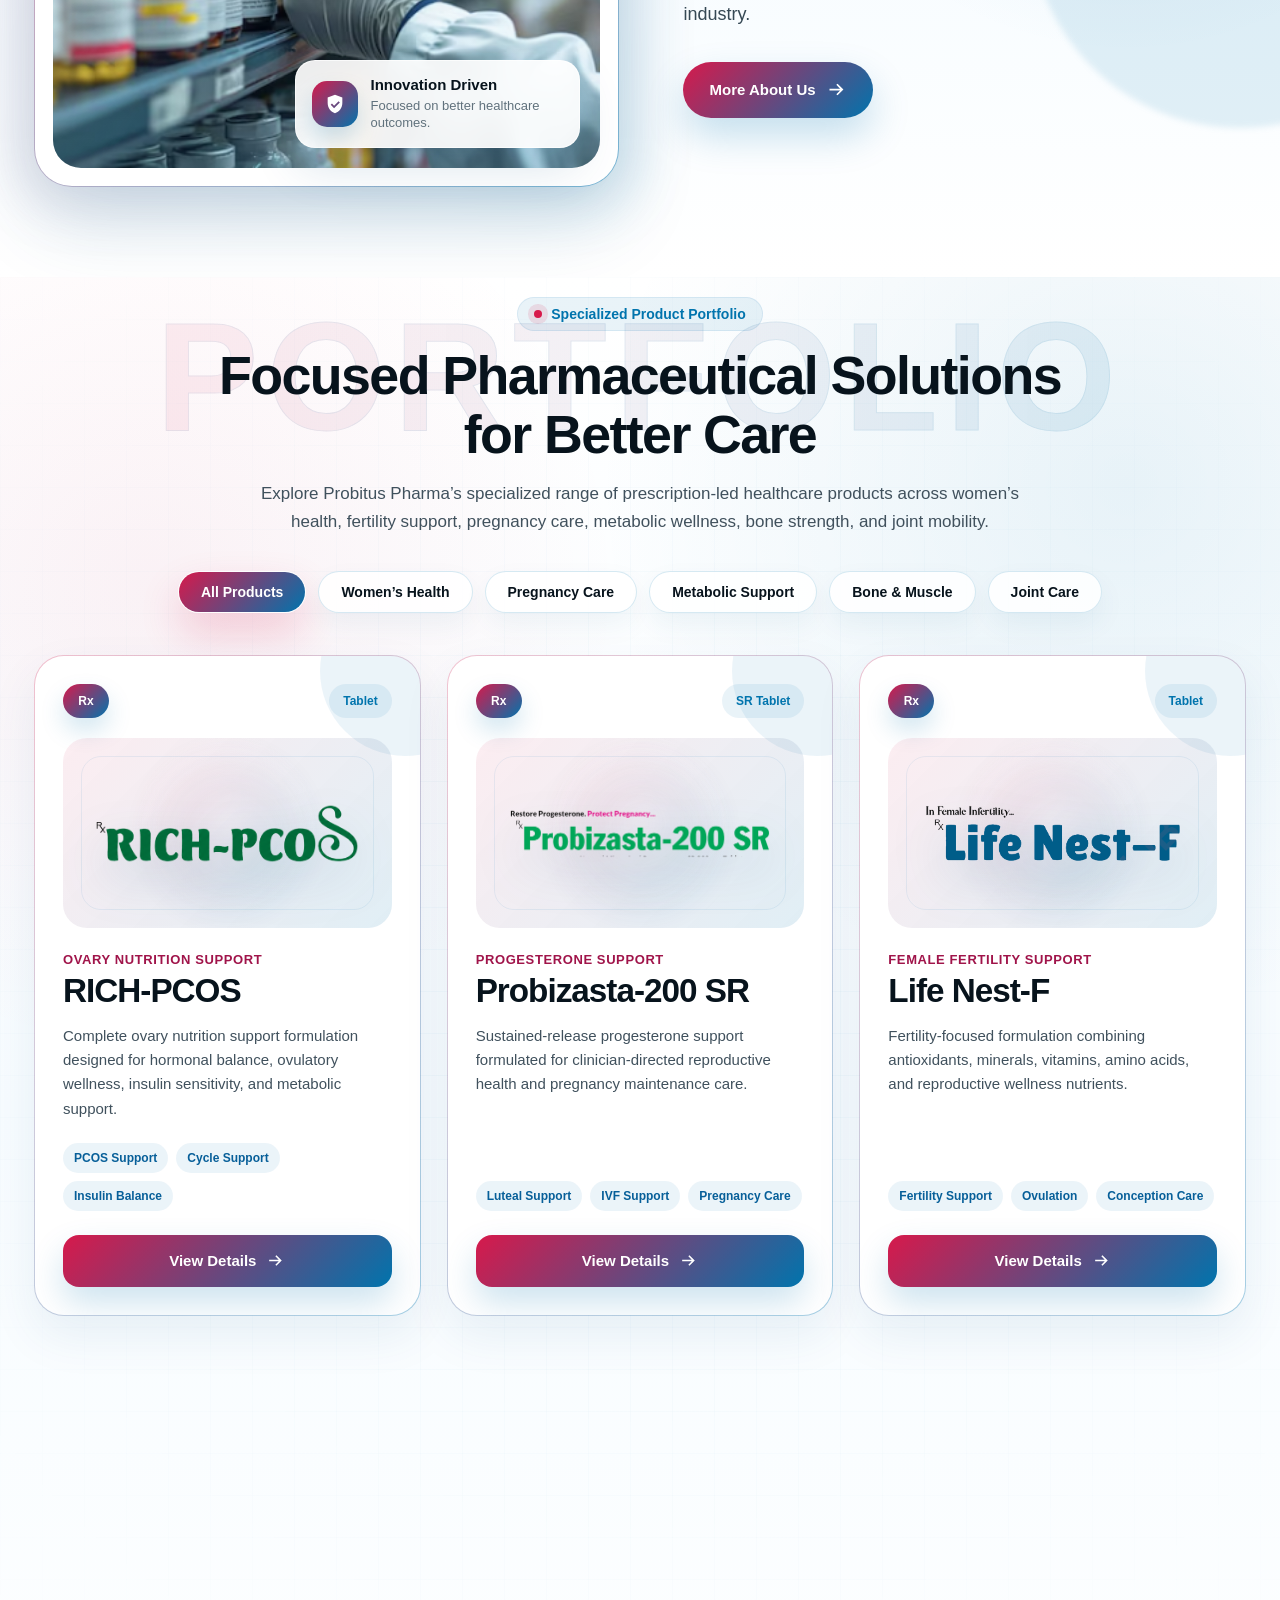
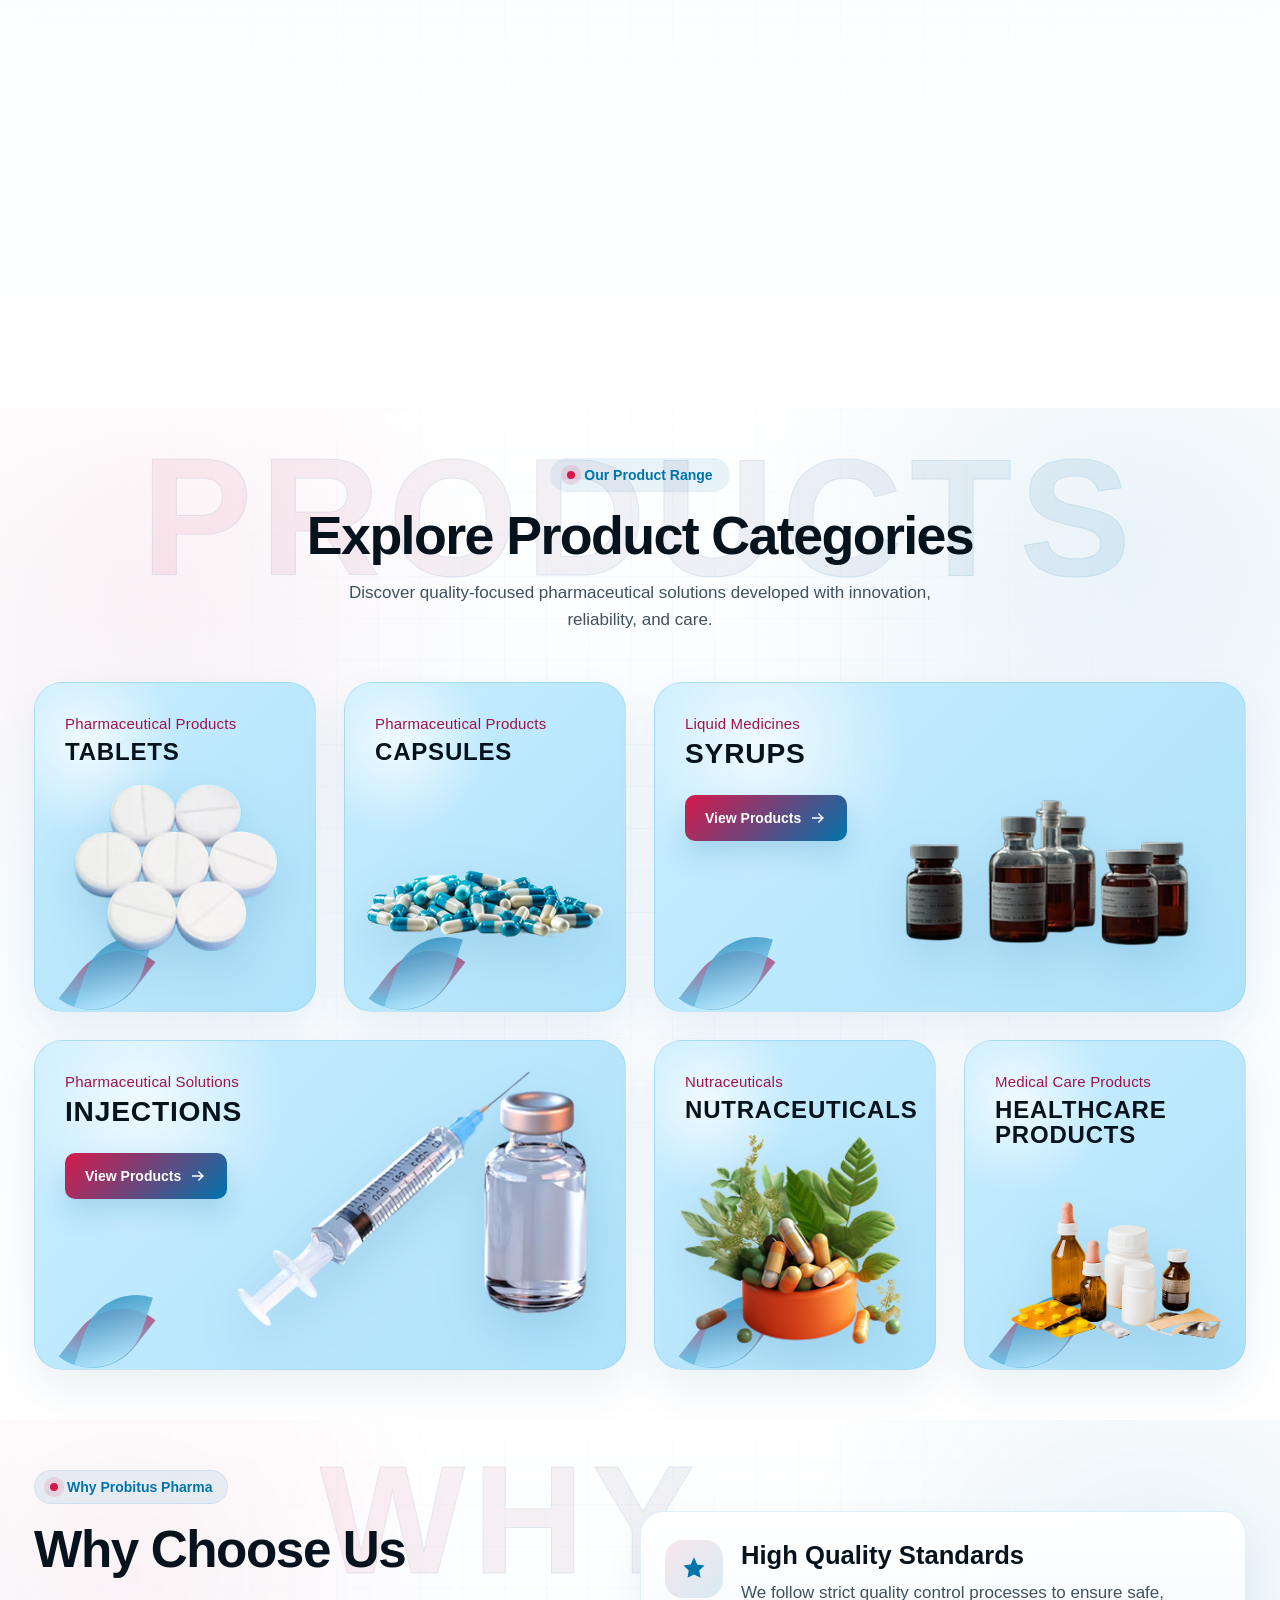
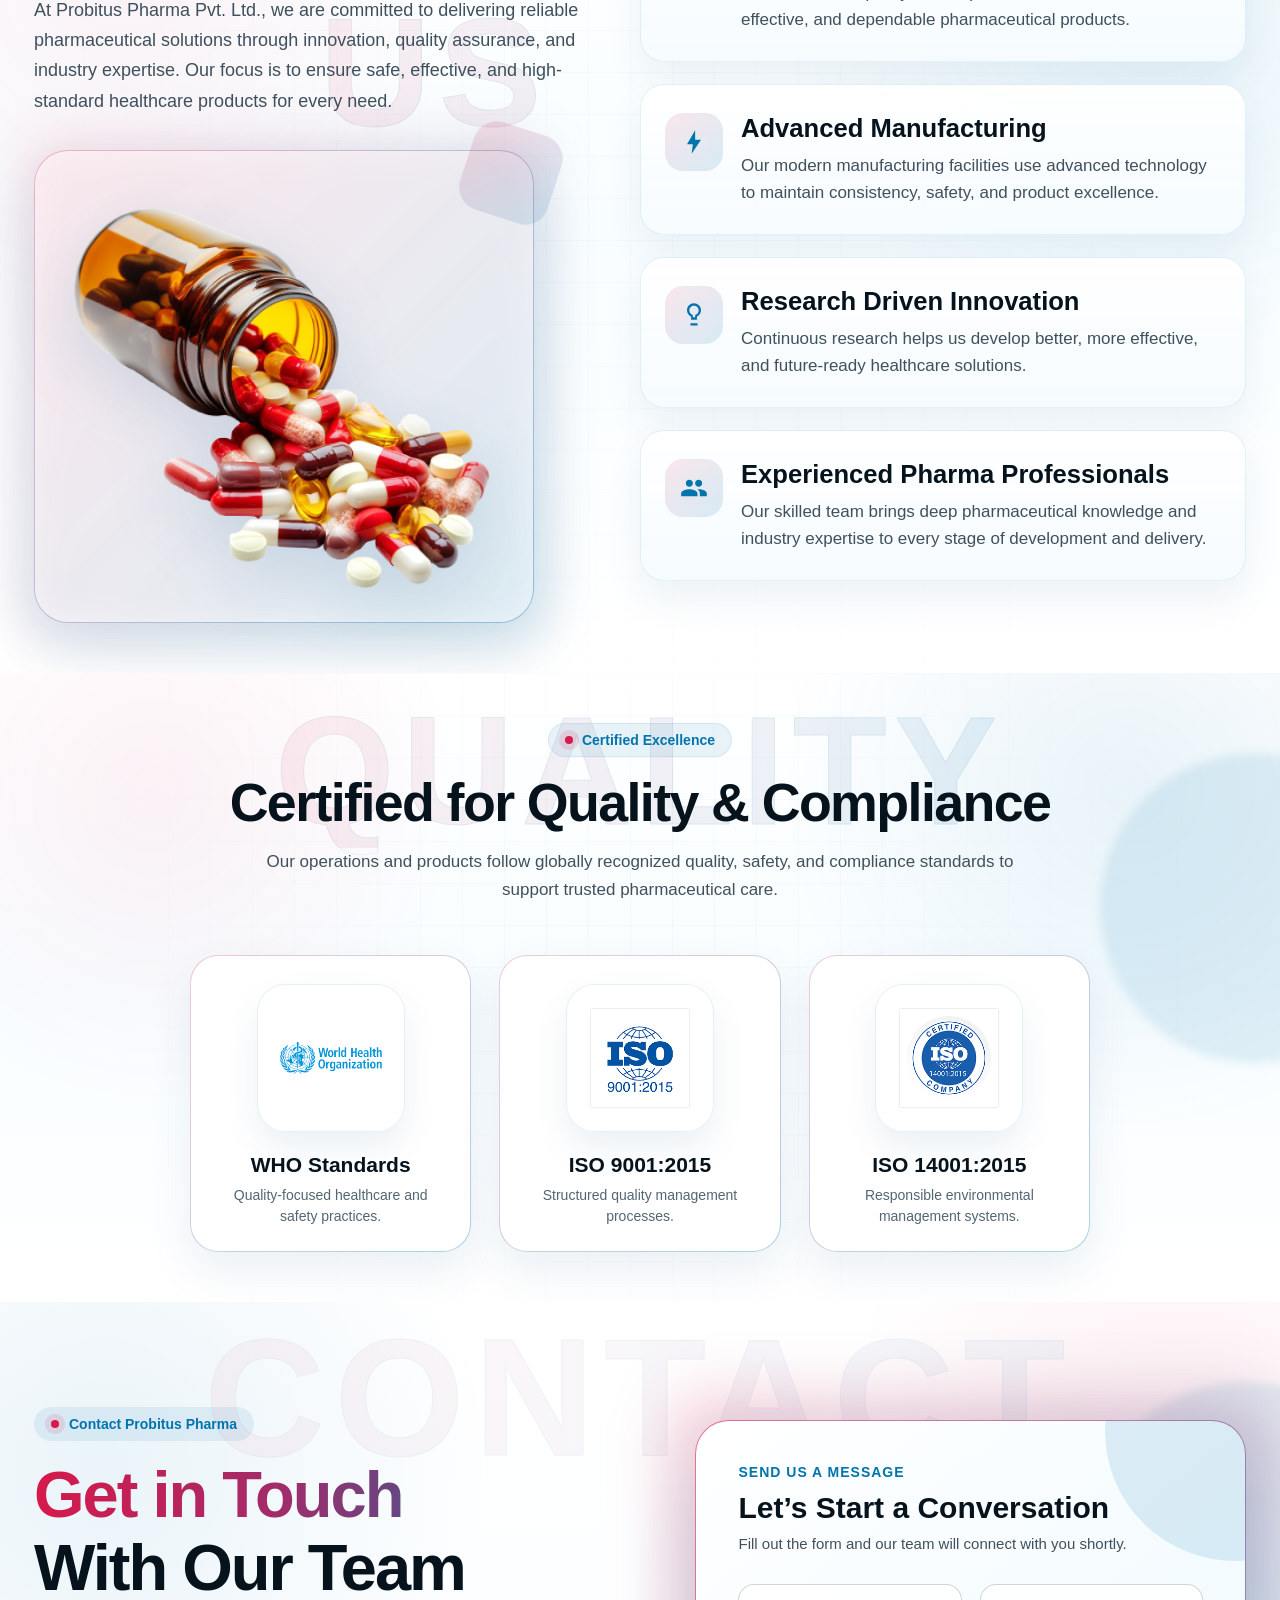
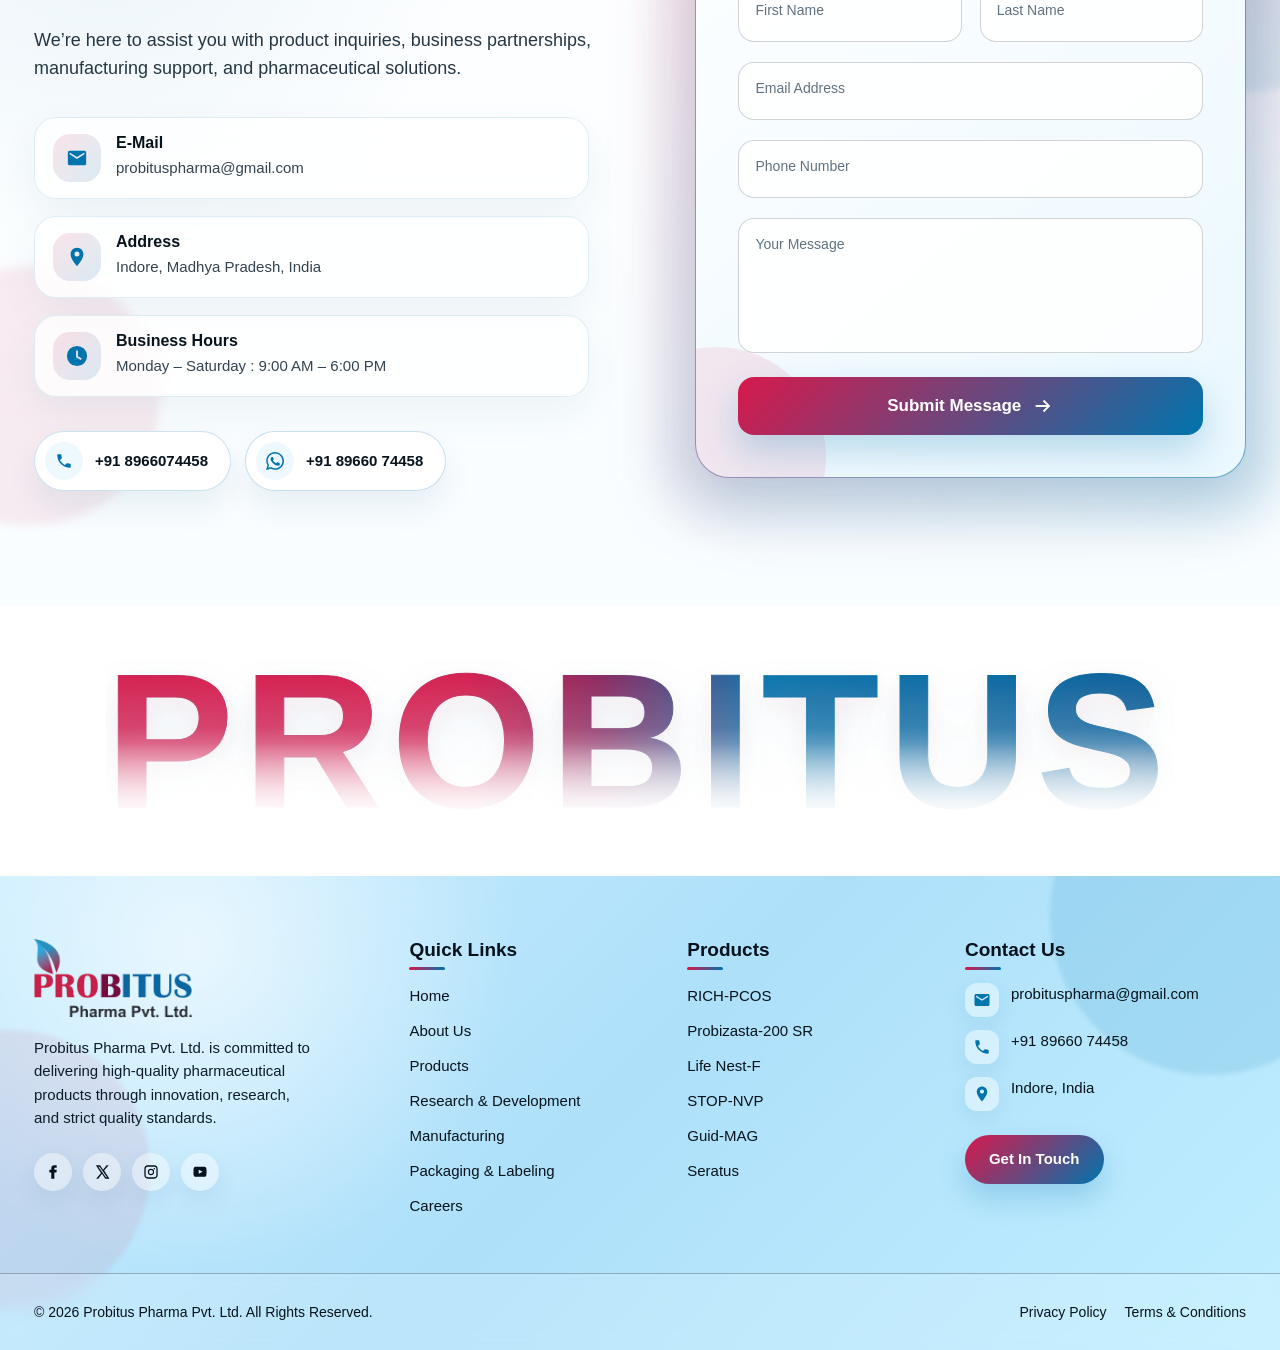
==== commit 9a1997e4: "update" ====
--- a/index.html
+++ b/index.html
@@ -4,7 +4,7 @@
     <meta charset="UTF-8" />
     <meta name="viewport" content="width=device-width, initial-scale=1.0" />
     <title>Probitus Pharma Pvt. Ltd.</title>
-    <link rel="stylesheet" href="styles.css" />
+    <link rel="stylesheet" href="css/styles.css" />
   </head>
 
   <body>
@@ -33,7 +33,7 @@
 
         <!-- Logo Start -->
         <a href="index.html" class="pb-logo">
-          <img src="assets/Group 2.png" alt="Probitus Pharma Pvt. Ltd." />
+          <img src="images/logo.png" alt="Probitus Pharma Pvt. Ltd." />
         </a>
         <!-- Logo End -->
 
@@ -67,7 +67,7 @@
       <aside class="pb-mobile-sidebar">
         <div class="pb-sidebar-head">
           <a href="index.html" class="pb-sidebar-logo">
-            <img src="assets/Group 2.png" alt="Probitus Pharma Pvt. Ltd." />
+            <img src="images/logo.png" alt="Probitus Pharma Pvt. Ltd." />
           </a>
 
           <button class="pb-sidebar-close" aria-label="Close Menu">
@@ -97,196 +97,75 @@
       <!-- Sections will come here -->
 
       <!-- Hero Section Start -->
-      <section class="pb-hero-premium">
-        <div class="pb-hero-premium-pattern"></div>
-        <div class="pb-hero-premium-glow pb-hero-glow-one"></div>
-        <div class="pb-hero-premium-glow pb-hero-glow-two"></div>
-
-        <div class="pb-hero-premium-container">
-          <!-- Hero Content Start -->
-          <div class="pb-hero-premium-content">
-            <div class="pb-hero-reveal">
-              <span class="pb-hero-premium-badge">
-                <span class="pb-hero-premium-badge-dot"></span>
-                Research-Led Pharmaceutical Excellence
-              </span>
-            </div>
-
-            <h1 class="pb-hero-premium-title pb-hero-reveal">
-              Advancing Better Health Through
-              <span>Trusted Pharmaceutical Solutions</span>
-            </h1>
-
-            <p class="pb-hero-premium-desc pb-hero-reveal">
-              Probitus Pharma Pvt. Ltd. combines innovation, strict quality
-              control, and dependable manufacturing standards to deliver
-              healthcare products that support safer, better, and more reliable
-              patient care.
-            </p>
-
-            <div class="pb-hero-premium-actions pb-hero-reveal">
-              <a href="#explore" class="pb-hero-premium-btn pb-hero-btn-primary">
-                Explore Products
-                <svg viewBox="0 0 24 24" aria-hidden="true">
-                  <path
-                    d="M13.2 5.3 19.9 12l-6.7 6.7-1.4-1.4 4.3-4.3H4v-2h12.1l-4.3-4.3 1.4-1.4z"
-                  />
-                </svg>
-              </a>
-
-              <a href="#more" class="pb-hero-premium-btn pb-hero-btn-secondary">
-                About Probitus
-              </a>
-            </div>
-
-            <div class="pb-hero-premium-stats pb-hero-reveal">
-              <div class="pb-hero-stat-box">
-                <strong>Quality</strong>
-                <span>Driven by strict standards</span>
-              </div>
-
-              <div class="pb-hero-stat-box">
-                <strong>Research</strong>
-                <span>Focused on innovation</span>
-              </div>
-
-              <div class="pb-hero-stat-box">
-                <strong>Trust</strong>
-                <span>Built for healthcare needs</span>
-              </div>
-            </div>
-          </div>
-          <!-- Hero Content End -->
-
-          <!-- Hero Image Start -->
-          <div class="pb-hero-premium-visual pb-hero-reveal">
-            <div class="pb-hero-image-shell">
-              <div class="pb-hero-image-spotlight"></div>
-
-              <div class="pb-hero-image-frame">
-                <img
-                  src="assets/ChatGPT Image May 24, 2026, 01_37_12 PM.png"
-                  alt="Pharmaceutical innovation and healthcare solutions"
-                />
-              </div>
-
-              <div class="pb-hero-float-card pb-hero-float-card-one">
-                <span class="pb-hero-float-icon">
-                  <svg viewBox="0 0 24 24" aria-hidden="true">
-                    <path
-                      d="M19.4 4.6c-2.1-2.1-5.5-2.1-7.6 0L4.6 11.8c-2.1 2.1-2.1 5.5 0 7.6s5.5 2.1 7.6 0l7.2-7.2c2.1-2.1 2.1-5.5 0-7.6zM10.8 18c-1.3 1.3-3.5 1.3-4.8 0s-1.3-3.5 0-4.8l3-3 4.8 4.8-3 3zm7.2-7.2-3 3L10.2 9l3-3c1.3-1.3 3.5-1.3 4.8 0s1.3 3.5 0 4.8z"
-                    />
-                  </svg>
-                </span>
-
-                <div>
-                  <strong>Advanced Formulations</strong>
-                  <p>Designed for reliable care</p>
-                </div>
-              </div>
-
-              <div class="pb-hero-float-card pb-hero-float-card-two">
-                <span class="pb-hero-float-icon">
-                  <svg viewBox="0 0 24 24" aria-hidden="true">
-                    <path
-                      d="M12 2 4 5v6c0 5.1 3.4 9.9 8 11 4.6-1.1 8-5.9 8-11V5l-8-3zm-1 14.6-3.7-3.7 1.4-1.4 2.3 2.3 4.9-4.9 1.4 1.4-6.3 6.3z"
-                    />
-                  </svg>
-                </span>
-
-                <div>
-                  <strong>Quality Assured</strong>
-                  <p>Every process matters</p>
-                </div>
-              </div>
-
-              <div class="pb-hero-circle-text">
-                <span>Probitus Pharma</span>
-              </div>
-            </div>
-          </div>
-          <!-- Hero Image End -->
-        </div>
-
-        <!-- Product Strip Start -->
-        <div class="pb-hero-product-strip pb-hero-reveal">
-          <div class="pb-hero-product-heading">
-            <span>Product Expertise</span>
-            <h2>
-              Reliable healthcare solutions across key pharmaceutical segments.
-            </h2>
-          </div>
-
-          <div class="pb-hero-product-grid">
-            <a href="#product" class="pb-hero-product-card">
-              <span>
-                <svg viewBox="0 0 24 24" aria-hidden="true">
-                  <path
-                    d="M7 2h10v2h-1v4.2l3.7 5.6c.8 1.2.9 2.7.2 4s-2 2.2-3.5 2.2H7.6c-1.5 0-2.8-.8-3.5-2.2s-.6-2.8.2-4L8 8.2V4H7V2zm3 2v4.8l-4 6c-.4.6-.4 1.4-.1 2 .4.7 1 1.1 1.7 1.1h8.8c.7 0 1.4-.4 1.7-1.1.3-.7.3-1.4-.1-2l-4-6V4h-4z"
-                  />
-                </svg>
-              </span>
-              <strong>Tablets</strong>
-              <small>Precision-based dosage forms</small>
-            </a>
-
-            <a href="#product" class="pb-hero-product-card">
-              <span>
-                <svg viewBox="0 0 24 24" aria-hidden="true">
-                  <path
-                    d="M17.7 6.3c-2.1-2.1-5.5-2.1-7.6 0l-5.8 5.8c-2.1 2.1-2.1 5.5 0 7.6s5.5 2.1 7.6 0l5.8-5.8c2.1-2.1 2.1-5.5 0-7.6zM10.5 18.3c-1.3 1.3-3.4 1.3-4.8 0-1.3-1.3-1.3-3.4 0-4.8L8.6 10l4.8 4.8-2.9 3.5zm5.8-5.8-1.5 1.5L10 9.2l1.5-1.5c1.3-1.3 3.4-1.3 4.8 0 1.3 1.4 1.3 3.5 0 4.8z"
-                  />
-                </svg>
-              </span>
-              <strong>Capsules</strong>
-              <small>Stable and trusted solutions</small>
-            </a>
-
-            <a href="#product" class="pb-hero-product-card">
-              <span>
-                <svg viewBox="0 0 24 24" aria-hidden="true">
-                  <path
-                    d="M8 2h8v2h-1v4.1c1.8.7 3 2.4 3 4.4V20c0 1.1-.9 2-2 2H8c-1.1 0-2-.9-2-2v-7.5c0-2 1.2-3.7 3-4.4V4H8V2zm3 2v5.6l-.8.3c-1.3.4-2.2 1.5-2.2 2.8V20h8v-7.3c0-1.3-.9-2.4-2.2-2.8l-.8-.3V4h-2z"
-                  />
-                </svg>
-              </span>
-              <strong>Syrups</strong>
-              <small>Carefully developed liquids</small>
-            </a>
-
-            <a href="#product" class="pb-hero-product-card">
-              <span>
-                <svg viewBox="0 0 24 24" aria-hidden="true">
-                  <path
-                    d="m21.7 5.3-3-3-2.1 2.1 3 3 2.1-2.1zM2 21l7.8-7.8-2-2L5.6 13.4 4.2 12l7.1-7.1 7.8 7.8L12 19.8l-1.4-1.4 2.2-2.2-2-2L3.4 22 2 21z"
-                  />
-                </svg>
-              </span>
-              <strong>Injections</strong>
-              <small>Quality-focused sterile care</small>
-            </a>
-          </div>
-        </div>
-        <!-- Product Strip End -->
-      </section>
+     <!-- Investicon Style Hero Slider Start -->
+<section class="ihs-hero" id="ihsHeroSlider">
+
+  <div class="ihs-slider-bg">
+    <div class="ihs-slide active" style="background-image: url('images/slider\ 1.png');"></div>
+    <div class="ihs-slide" style="background-image: url('images/slider\ 2.png');"></div>
+    <div class="ihs-slide" style="background-image: url('images/slider\ 3.png');"></div>
+    <div class="ihs-slide" style="background-image: url('images/slider\ 4.png');"></div>
+    <div class="ihs-slide" style="background-image: url('images/slider\ 5.png');"></div>
+    <div class="ihs-slide" style="background-image: url('images/slider\ 6.png');"></div>
+    <div class="ihs-slide" style="background-image: url('images/slider\ 7.png');"></div>
+  </div>
+
+  <div class="ihs-overlay"></div>
+
+  <div class="ihs-container">
+    <div class="ihs-content">
+
+      <span class="ihs-label">
+        <i></i>
+        Research-Led Pharmaceutical Excellence
+      </span>
+
+      <h1>
+        Advancing Better Health Through
+        <span>Trusted Pharmaceutical Solutions</span>
+      </h1>
+
+      <p>
+        Probitus Pharma Pvt. Ltd. combines innovation, strict quality control,
+        and dependable manufacturing standards to deliver healthcare products that
+        support safer, better, and more reliable patient care.
+      </p>
+
+      <div class="ihs-buttons">
+        <a href="product.html" class="ihs-btn ihs-btn-primary">
+          Explore Products
+          <svg viewBox="0 0 24 24">
+            <path d="M13.2 5.3 19.9 12l-6.7 6.7-1.4-1.4 4.3-4.3H4v-2h12.1l-4.3-4.3 1.4-1.4z"/>
+          </svg>
+        </a>
+
+        <a href="about.html" class="ihs-btn ihs-btn-outline">
+          About Probitus
+        </a>
+      </div>
+
+    </div>
+  </div>
+
+  <div class="ihs-dots">
+    <button class="active" data-ihs-dot="0"></button>
+    <button data-ihs-dot="1"></button>
+    <button data-ihs-dot="2"></button>
+    <button data-ihs-dot="3"></button>
+    <button data-ihs-dot="4"></button>
+    <button data-ihs-dot="5"></button>
+    <button data-ihs-dot="6"></button>
+  </div>
+
+</section>
+<!-- Investicon Style Hero Slider End -->
 
       <!-- Hero Section End -->
 
       <!-- Product Infinite Slider Start -->
       <section class="pbs-product-slider-section">
         <div class="pbs-container">
-          <!-- <div class="pbs-slider-heading">
-            <span>Our Product Portfolio</span>
-            <h2>
-              Explore Our Trusted
-              <strong>Pharmaceutical Products</strong>
-            </h2>
-            <p>
-              A focused range of healthcare products designed for women’s
-              health, pregnancy care, fertility support, bone strength, and
-              joint mobility.
-            </p>
-          </div> -->
+         
 
           <div class="pbs-slider-wrap">
             <div class="pbs-slider-track">
@@ -294,18 +173,17 @@
               <div class="pbs-product-slide">
                 <div class="pbs-product-card">
                   <img
-                    src="assets/rich-pcos-transparent-clean.png"
+                    src="images/rich-pcos.png"
                     alt="RICH-PCOS"
                   />
-                  <!-- <h3>RICH-PCOS</h3>
-            <p>Women’s Health / PCOS Support</p> -->
+                
                 </div>
               </div>
 
               <div class="pbs-product-slide">
                 <div class="pbs-product-card">
                   <img
-                    src="assets/probizasta-200-sr-transparent-clean.png"
+                    src="images/probizasta-200-sr.png"
                     alt="Probizasta-200 SR"
                   />
                   <!-- <h3>Probizasta-200 SR</h3>
@@ -316,7 +194,7 @@
               <div class="pbs-product-slide">
                 <div class="pbs-product-card">
                   <img
-                    src="assets/life-nest-f-transparent-clean.png"
+                    src="images/life-nest-f.png"
                     alt="Life Nest-F"
                   />
                   <!-- <h3>Life Nest-F</h3>
@@ -327,7 +205,7 @@
               <div class="pbs-product-slide">
                 <div class="pbs-product-card">
                   <img
-                    src="assets/stop-nvp-transparent-clean.png"
+                    src="images/stop-nvp.png"
                     alt="STOP-NVP"
                   />
                   <!-- <h3>STOP-NVP</h3>
@@ -338,7 +216,7 @@
               <div class="pbs-product-slide">
                 <div class="pbs-product-card">
                   <img
-                    src="assets/guid-mag-transparent-clean.png"
+                    src="images/guid-mag.png"
                     alt="Guid-MAG"
                   />
                   <!-- <h3>Guid-MAG</h3>
@@ -349,7 +227,7 @@
               <div class="pbs-product-slide">
                 <div class="pbs-product-card">
                   <img
-                    src="assets/seratus-transparent-clean.png"
+                    src="images/seratus.png"
                     alt="Seratus"
                   />
                   <!-- <h3>Seratus</h3>
@@ -362,7 +240,7 @@
               <div class="pbs-product-slide">
                 <div class="pbs-product-card">
                   <img
-                    src="assets/rich-pcos-transparent-clean.png"
+                    src="images/rich-pcos.png"
                     alt="RICH-PCOS"
                   />
                   <!-- <h3>RICH-PCOS</h3>
@@ -373,7 +251,7 @@
               <div class="pbs-product-slide">
                 <div class="pbs-product-card">
                   <img
-                    src="assets/probizasta-200-sr-transparent-clean.png"
+                    src="images/probizasta-200-sr.png"
                     alt="Probizasta-200 SR"
                   />
                   <!-- <h3>Probizasta-200 SR</h3>
@@ -384,7 +262,7 @@
               <div class="pbs-product-slide">
                 <div class="pbs-product-card">
                   <img
-                    src="assets/life-nest-f-transparent-clean.png"
+                    src="images/life-nest-f.png"
                     alt="Life Nest-F"
                   />
                   <!-- <h3>Life Nest-F</h3>
@@ -395,7 +273,7 @@
               <div class="pbs-product-slide">
                 <div class="pbs-product-card">
                   <img
-                    src="assets/stop-nvp-transparent-clean.png"
+                    src="images/stop-nvp.png"
                     alt="STOP-NVP"
                   />
                   <!-- <h3>STOP-NVP</h3>
@@ -406,7 +284,7 @@
               <div class="pbs-product-slide">
                 <div class="pbs-product-card">
                   <img
-                    src="assets/guid-mag-transparent-clean.png"
+                    src="images/guid-mag.png"
                     alt="Guid-MAG"
                   />
                   <!-- <h3>Guid-MAG</h3>
@@ -417,7 +295,7 @@
               <div class="pbs-product-slide">
                 <div class="pbs-product-card">
                   <img
-                    src="assets/seratus-transparent-clean.png"
+                    src="images/seratus.png"
                     alt="Seratus"
                   />
                   <!-- <h3>Seratus</h3>
@@ -446,7 +324,7 @@
 
               <div class="pb-hero-image-frame">
                 <img
-                  src="assets/ChatGPT Image May 24, 2026, 02_12_04 PM.png"
+                  src="images/quality-first.png"
                   alt="Pharmaceutical innovation and healthcare solutions"
                 />
               </div>
@@ -607,7 +485,7 @@
 
               <div class="pb-product-visual">
                 <img
-                  src="assets/rich-pcos-transparent-clean.png"
+                  src="images/rich-pcos.png"
                   alt="RICH-PCOS Product"
                 />
               </div>
@@ -658,7 +536,7 @@
 
               <div class="pb-product-visual">
                 <img
-                  src="assets/probizasta-200-sr-transparent-clean.png"
+                  src="images/probizasta-200-sr.png"
                   alt="Probizasta-200 SR Product"
                 />
               </div>
@@ -709,7 +587,7 @@
 
               <div class="pb-product-visual">
                 <img
-                  src="assets/life-nest-f-transparent-clean.png"
+                  src="images/life-nest-f.png"
                   alt="Life Nest-F Product"
                 />
               </div>
@@ -759,7 +637,7 @@
 
               <div class="pb-product-visual">
                 <img
-                  src="assets/stop-nvp-transparent-clean.png"
+                  src="images/stop-nvp.png"
                   alt="STOP-NVP Product"
                 />
               </div>
@@ -809,7 +687,7 @@
 
               <div class="pb-product-visual">
                 <img
-                  src="assets/guid-mag-transparent-clean.png"
+                  src="images/guid-mag.png"
                   alt="Guid-MAG Product"
                 />
               </div>
@@ -859,7 +737,7 @@
 
               <div class="pb-product-visual">
                 <img
-                  src="assets/seratus-transparent-clean.png"
+                  src="images/seratus.png"
                   alt="Seratus Product"
                 />
               </div>
@@ -990,7 +868,7 @@
               </div>
 
               <img
-                src="assets/image 2 (1).png"
+                src="images/tablet.png"
                 alt="Tablets"
                 class="pb-category-img"
               />
@@ -1011,7 +889,7 @@
               </div>
 
               <img
-                src="assets/processed_image (2) 1.png"
+                src="images/capsules.png"
                 alt="Capsules"
                 class="pb-category-img"
               />
@@ -1041,7 +919,7 @@
               </div>
 
               <img
-                src="assets/indian-festivals-army-medicine_1293314-5533 1.png"
+                src="images/syrups.png"
                 alt="Syrups"
                 class="pb-category-img"
               />
@@ -1071,7 +949,7 @@
               </div>
 
               <img
-                src="assets/image 3.png"
+                src="images/injections.png"
                 alt="Injections"
                 class="pb-category-img"
               />
@@ -1092,7 +970,7 @@
               </div>
 
               <img
-                src="assets/image 4.png"
+                src="images/nutraceuticals.png"
                 alt="Nutraceuticals"
                 class="pb-category-img"
               />
@@ -1113,7 +991,7 @@
               </div>
 
               <img
-                src="assets/medical-treatment 2.png"
+                src="images/healthcare-products.png"
                 alt="Healthcare Products"
                 class="pb-category-img"
               />
@@ -1148,7 +1026,7 @@
             <div class="pb-why-image-wrap">
               <div class="pb-why-image-shape"></div>
               <img
-                src="assets/Frame 2147240861.png"
+                src="images/why-choose-us.png"
                 alt="Pharmaceutical products"
                 class="pb-why-image"
               />
@@ -1262,7 +1140,7 @@
 
               <div class="pb-cert-icon-wrap">
                 <img
-                  src="assets/CERTIFICATe 1.png"
+                  src="images/who.png"
                   alt="World Health Organization"
                 />
               </div>
@@ -1278,7 +1156,7 @@
               <span class="pb-cert-shine"></span>
 
               <div class="pb-cert-icon-wrap">
-                <img src="assets/CERTIFICATe 2.png" alt="ISO 9001 2015" />
+                <img src="images/iso-9001.png" alt="ISO 9001 2015" />
               </div>
 
               <div class="pb-cert-card-content">
@@ -1292,7 +1170,7 @@
               <span class="pb-cert-shine"></span>
 
               <div class="pb-cert-icon-wrap">
-                <img src="assets/CERTIFICATe 3.png" alt="ISO 14001 2015" />
+                <img src="images/iso-14001.png" alt="ISO 14001 2015" />
               </div>
 
               <div class="pb-cert-card-content">
@@ -1482,7 +1360,7 @@
         <!-- Footer Brand Start -->
         <div class="pb-footer-brand pb-footer-animate">
           <a href="#" class="pb-footer-logo">
-            <img src="assets/Group 2.png" alt="Probitus Pharma Pvt. Ltd." />
+            <img src="images/logo.png" alt="Probitus Pharma Pvt. Ltd." />
           </a>
 
           <p>
@@ -1616,6 +1494,6 @@
       <!-- Footer Bottom End -->
     </footer>
 
-    <script src="script.js"></script>
+    <script src="js/script.js"></script>
   </body>
 </html>
--- a/css/styles.css
+++ b/css/styles.css
@@ -0,0 +1,5991 @@
+/* =========================
+   Global CSS
+========================= */
+
+* {
+  margin: 0;
+  padding: 0;
+  box-sizing: border-box;
+}
+
+html {
+  scroll-behavior: smooth;
+}
+
+body {
+  font-family: Arial, Helvetica, sans-serif;
+  background: #ffffff;
+  color: #101010;
+}
+
+a {
+  text-decoration: none;
+}
+
+ul {
+  list-style: none;
+}
+
+
+/* =========================
+   Header CSS
+========================= */
+
+.pb-header {
+  position: sticky;
+  top: 0;
+  width: 100%;
+  background: #ffffff;
+  z-index: 9999;
+  border-top: 1px solid #111111;
+  box-shadow: 0 8px 28px rgba(0, 0, 0, 0.04);
+}
+
+.pb-header-container {
+  max-width: 1360px;
+  min-height: 124px;
+  margin: 0 auto;
+  padding: 0 34px;
+  display: grid;
+  grid-template-columns: 1fr auto 1fr;
+  align-items: center;
+  gap: 54px;
+  position: relative;
+}
+
+.pb-desktop-nav ul {
+  display: flex;
+  align-items: center;
+  gap: 22px;
+}
+
+.pb-left-nav ul {
+  justify-content: flex-start;
+}
+
+.pb-right-nav ul {
+  justify-content: flex-end;
+}
+
+.pb-desktop-nav a {
+  position: relative;
+  display: inline-flex;
+  align-items: center;
+  color: #101010;
+  font-size: 16px;
+  font-weight: 500;
+  line-height: 1;
+  white-space: nowrap;
+  transition: all 0.35s ease;
+}
+
+.pb-desktop-nav a::after {
+  content: "";
+  position: absolute;
+  left: 0;
+  bottom: -9px;
+  width: 0;
+  height: 2px;
+  background: #d7194b;
+  border-radius: 20px;
+  transition: width 0.35s ease;
+}
+
+.pb-desktop-nav a:hover,
+.pb-desktop-nav a.active {
+  color: #d7194b;
+}
+
+.pb-desktop-nav a:hover::after,
+.pb-desktop-nav a.active::after {
+  width: 100%;
+}
+
+.pb-logo {
+  display: inline-flex;
+  align-items: center;
+  justify-content: center;
+}
+
+.pb-logo img {
+  width: 155px;
+  height: auto;
+  display: block;
+  object-fit: contain;
+}
+
+.pb-contact-btn {
+  padding: 12px 24px;
+  border-radius: 50px;
+  background: linear-gradient(135deg, #d7194b, #0074ad);
+  color: #ffffff !important;
+  font-weight: 700 !important;
+  box-shadow: 0 12px 28px rgba(0, 116, 173, 0.22);
+}
+
+.pb-contact-btn::after {
+  display: none;
+}
+
+.pb-contact-btn:hover {
+  transform: translateY(-2px);
+  box-shadow: 0 16px 36px rgba(215, 25, 75, 0.24);
+}
+
+.pb-mobile-menu-btn,
+.pb-mobile-call {
+  display: none;
+}
+
+
+/* =========================
+   Mobile Sidebar CSS
+========================= */
+
+.pb-menu-overlay {
+  position: fixed;
+  inset: 0;
+  background: rgba(8, 18, 28, 0.55);
+  backdrop-filter: blur(5px);
+  z-index: 9997;
+  opacity: 0;
+  visibility: hidden;
+  transition: all 0.35s ease;
+}
+
+.pb-menu-overlay.active {
+  opacity: 1;
+  visibility: visible;
+}
+
+.pb-mobile-sidebar {
+  position: fixed;
+  top: 0;
+  left: -360px;
+  width: 330px;
+  max-width: 88%;
+  height: 100vh;
+  background: #ffffff;
+  z-index: 9998;
+  padding: 24px 20px;
+  box-shadow: 18px 0 50px rgba(0, 0, 0, 0.16);
+  transition: left 0.45s cubic-bezier(0.77, 0, 0.175, 1);
+  overflow-y: auto;
+}
+
+.pb-mobile-sidebar.active {
+  left: 0;
+}
+
+.pb-sidebar-head {
+  display: flex;
+  align-items: center;
+  justify-content: space-between;
+  padding-bottom: 20px;
+  margin-bottom: 26px;
+  border-bottom: 1px solid rgba(0, 116, 173, 0.16);
+}
+
+.pb-sidebar-logo img {
+  width: 132px;
+  height: auto;
+  display: block;
+}
+
+.pb-sidebar-close {
+  width: 38px;
+  height: 38px;
+  border: none;
+  border-radius: 50%;
+  background: #eef7fc;
+  color: #d7194b;
+  font-size: 28px;
+  line-height: 1;
+  cursor: pointer;
+  transition: all 0.3s ease;
+}
+
+.pb-sidebar-close:hover {
+  background: #d7194b;
+  color: #ffffff;
+  transform: rotate(90deg);
+}
+
+.pb-mobile-nav ul {
+  display: flex;
+  flex-direction: column;
+  gap: 8px;
+}
+
+.pb-mobile-nav a {
+  display: flex;
+  align-items: center;
+  min-height: 48px;
+  padding: 13px 16px;
+  border-radius: 14px;
+  color: #101010;
+  font-size: 15px;
+  font-weight: 500;
+  transition: all 0.3s ease;
+}
+
+.pb-mobile-nav a:hover,
+.pb-mobile-nav a.active {
+  background: #eef7fc;
+  color: #d7194b;
+  transform: translateX(5px);
+}
+
+.pb-mobile-contact-btn {
+  justify-content: center;
+  margin-top: 8px;
+  background: linear-gradient(135deg, #d7194b, #0074ad) !important;
+  color: #ffffff !important;
+  font-weight: 700 !important;
+  box-shadow: 0 12px 26px rgba(0, 116, 173, 0.22);
+}
+
+
+/* =========================
+   Header Responsive CSS
+========================= */
+
+@media (max-width: 1250px) {
+  .pb-header-container {
+    gap: 32px;
+    padding: 0 26px;
+  }
+
+  .pb-desktop-nav ul {
+    gap: 17px;
+  }
+
+  .pb-desktop-nav a {
+    font-size: 14px;
+  }
+
+  .pb-logo img {
+    width: 145px;
+  }
+
+  .pb-contact-btn {
+    padding: 11px 20px;
+  }
+}
+
+@media (max-width: 991px) {
+  .pb-header-container {
+    max-width: 1360px;
+    min-height: 86px;
+    display: flex;
+    align-items: center;
+    justify-content: center;
+    padding: 0 22px;
+  }
+
+  .pb-desktop-nav {
+    display: none;
+  }
+
+  .pb-logo {
+    position: absolute;
+    left: 50%;
+    transform: translateX(-50%);
+  }
+
+  .pb-logo img {
+    width: 142px;
+  }
+
+  .pb-mobile-menu-btn {
+    position: absolute;
+    left: 22px;
+    top: 50%;
+    transform: translateY(-50%);
+    width: 42px;
+    height: 42px;
+    border: none;
+    background: transparent;
+    display: flex;
+    flex-direction: column;
+    justify-content: center;
+    gap: 6px;
+    cursor: pointer;
+  }
+
+  .pb-mobile-menu-btn span {
+    display: block;
+    height: 3px;
+    background: #0074ad;
+    border-radius: 30px;
+    transition: all 0.3s ease;
+  }
+
+  .pb-mobile-menu-btn span:nth-child(1) {
+    width: 32px;
+  }
+
+  .pb-mobile-menu-btn span:nth-child(2) {
+    width: 24px;
+  }
+
+  .pb-mobile-menu-btn span:nth-child(3) {
+    width: 16px;
+  }
+
+  .pb-mobile-menu-btn:hover span {
+    background: #d7194b;
+  }
+
+  .pb-mobile-menu-btn.active span:nth-child(1) {
+    width: 28px;
+    transform: translateY(9px) rotate(45deg);
+  }
+
+  .pb-mobile-menu-btn.active span:nth-child(2) {
+    opacity: 0;
+  }
+
+  .pb-mobile-menu-btn.active span:nth-child(3) {
+    width: 28px;
+    transform: translateY(-9px) rotate(-45deg);
+  }
+
+  .pb-mobile-call {
+    position: absolute;
+    right: 22px;
+    top: 50%;
+    transform: translateY(-50%);
+    width: 46px;
+    height: 46px;
+    border-radius: 50%;
+    display: inline-flex;
+    align-items: center;
+    justify-content: center;
+    background: linear-gradient(135deg, #d7194b, #0074ad);
+    box-shadow: 0 12px 26px rgba(0, 116, 173, 0.22);
+    transition: all 0.35s ease;
+  }
+
+  .pb-mobile-call svg {
+    width: 23px;
+    height: 23px;
+    fill: #ffffff;
+  }
+
+  .pb-mobile-call:hover {
+    transform: translateY(-50%) scale(1.06);
+    box-shadow: 0 15px 34px rgba(215, 25, 75, 0.26);
+  }
+}
+
+@media (max-width: 575px) {
+  .pb-header-container {
+    min-height: 76px;
+    padding: 0 16px;
+  }
+
+  .pb-logo img {
+    width: 125px;
+  }
+
+  .pb-mobile-menu-btn {
+    left: 16px;
+    width: 38px;
+    height: 38px;
+  }
+
+  .pb-mobile-menu-btn span:nth-child(1) {
+    width: 29px;
+  }
+
+  .pb-mobile-menu-btn span:nth-child(2) {
+    width: 22px;
+  }
+
+  .pb-mobile-menu-btn span:nth-child(3) {
+    width: 15px;
+  }
+
+  .pb-mobile-call {
+    right: 16px;
+    width: 42px;
+    height: 42px;
+  }
+
+  .pb-mobile-call svg {
+    width: 21px;
+    height: 21px;
+  }
+
+  .pb-mobile-sidebar {
+    width: 292px;
+    padding: 22px 16px;
+  }
+
+  .pb-sidebar-logo img {
+    width: 118px;
+  }
+
+  .pb-mobile-nav a {
+    min-height: 46px;
+    font-size: 14px;
+    padding: 12px 14px;
+  }
+}
+
+
+
+/* =========================
+   Footer CSS
+========================= */
+
+.pb-footer {
+  position: relative;
+  overflow: hidden;
+  background:
+    radial-gradient(circle at 15% 15%, rgba(255, 255, 255, 0.65), transparent 28%),
+    linear-gradient(135deg, #c7ecff 0%, #aee0fa 48%, #bfeeff 100%);
+  color: #07131c;
+}
+
+.pb-footer::before {
+  content: "";
+  position: absolute;
+  top: -120px;
+  right: -90px;
+  width: 320px;
+  height: 320px;
+  border-radius: 50%;
+  background: rgba(0, 116, 173, 0.12);
+  filter: blur(2px);
+}
+
+.pb-footer::after {
+  content: "";
+  position: absolute;
+  left: -130px;
+  bottom: 40px;
+  width: 280px;
+  height: 280px;
+  border-radius: 50%;
+  background: rgba(215, 25, 75, 0.08);
+  filter: blur(2px);
+}
+
+.pb-footer-main {
+  position: relative;
+  z-index: 2;
+  max-width: 1360px;
+  margin: 0 auto;
+  padding: 64px 34px 58px;
+  display: grid;
+  grid-template-columns: 1.25fr 0.85fr 0.85fr 1.15fr;
+  gap: 70px;
+}
+
+.pb-footer-logo {
+  display: inline-flex;
+  margin-bottom: 18px;
+}
+
+.pb-footer-logo img {
+  width: 158px;
+  height: auto;
+  display: block;
+}
+
+.pb-footer-brand p {
+  max-width: 285px;
+  font-size: 15px;
+  line-height: 1.55;
+  color: #0c1d29;
+}
+
+.pb-footer h3 {
+  position: relative;
+  display: inline-block;
+  margin-bottom: 22px;
+  font-size: 19px;
+  line-height: 1.2;
+  font-weight: 800;
+  color: #06121c;
+}
+
+.pb-footer h3::after {
+  content: "";
+  position: absolute;
+  left: 0;
+  bottom: -9px;
+  width: 36px;
+  height: 3px;
+  border-radius: 20px;
+  background: linear-gradient(90deg, #d7194b, #0074ad);
+}
+
+.pb-footer-col ul,
+.pb-footer-contact ul {
+  display: flex;
+  flex-direction: column;
+  gap: 13px;
+}
+
+.pb-footer-col a {
+  position: relative;
+  display: inline-flex;
+  color: #07131c;
+  font-size: 15px;
+  line-height: 1.2;
+  transition: all 0.3s ease;
+}
+
+.pb-footer-col a::before {
+  content: "";
+  width: 0;
+  height: 2px;
+  margin-top: 8px;
+  margin-right: 0;
+  border-radius: 20px;
+  background: #d7194b;
+  transition: all 0.3s ease;
+}
+
+.pb-footer-col a:hover {
+  color: #d7194b;
+  transform: translateX(5px);
+}
+
+.pb-footer-col a:hover::before {
+  width: 14px;
+  margin-right: 8px;
+}
+
+.pb-footer-contact li {
+  display: flex;
+  align-items: flex-start;
+  gap: 12px;
+}
+
+.pb-footer-contact li span {
+  flex: 0 0 34px;
+  width: 34px;
+  height: 34px;
+  border-radius: 12px;
+  display: inline-flex;
+  align-items: center;
+  justify-content: center;
+  background: rgba(255, 255, 255, 0.45);
+  box-shadow: 0 8px 22px rgba(0, 80, 125, 0.08);
+  transition: all 0.3s ease;
+}
+
+.pb-footer-contact li svg {
+  width: 18px;
+  height: 18px;
+  fill: #0074ad;
+  transition: all 0.3s ease;
+}
+
+.pb-footer-contact li:hover span {
+  background: #ffffff;
+  transform: translateY(-3px);
+}
+
+.pb-footer-contact li:hover svg {
+  fill: #d7194b;
+}
+
+.pb-footer-contact a,
+.pb-footer-contact p {
+  color: #07131c;
+  font-size: 15px;
+  line-height: 1.5;
+  transition: color 0.3s ease;
+}
+
+.pb-footer-contact a:hover {
+  color: #d7194b;
+}
+
+.pb-footer-social {
+  display: flex;
+  align-items: center;
+  gap: 11px;
+  margin-top: 24px;
+}
+
+.pb-footer-social a {
+  width: 38px;
+  height: 38px;
+  border-radius: 50%;
+  display: inline-flex;
+  align-items: center;
+  justify-content: center;
+  background: rgba(255, 255, 255, 0.42);
+  box-shadow: 0 10px 24px rgba(0, 80, 125, 0.08);
+  transition: all 0.35s ease;
+}
+
+.pb-footer-social a svg {
+  width: 16px;
+  height: 16px;
+  fill: #07131c;
+  transition: all 0.35s ease;
+}
+
+.pb-footer-social a:hover {
+  background: linear-gradient(135deg, #d7194b, #0074ad);
+  transform: translateY(-5px) rotate(6deg);
+  box-shadow: 0 16px 32px rgba(0, 116, 173, 0.22);
+}
+
+.pb-footer-social a:hover svg {
+  fill: #ffffff;
+}
+
+.pb-footer-cta {
+  display: inline-flex;
+  align-items: center;
+  justify-content: center;
+  margin-top: 24px;
+  min-height: 46px;
+  padding: 13px 24px;
+  border-radius: 50px;
+  background: linear-gradient(135deg, #d7194b, #0074ad);
+  color: #ffffff !important;
+  font-size: 15px;
+  font-weight: 700;
+  box-shadow: 0 14px 28px rgba(0, 116, 173, 0.22);
+  transition: all 0.35s ease;
+}
+
+.pb-footer-cta:hover {
+  transform: translateY(-4px);
+  box-shadow: 0 18px 38px rgba(215, 25, 75, 0.26);
+}
+
+.pb-footer-bottom {
+  position: relative;
+  z-index: 2;
+  border-top: 1px solid rgba(7, 19, 28, 0.28);
+  background: rgba(255, 255, 255, 0.16);
+  backdrop-filter: blur(8px);
+}
+
+.pb-footer-bottom-inner {
+  max-width: 1360px;
+  min-height: 76px;
+  margin: 0 auto;
+  padding: 0 34px;
+  display: flex;
+  align-items: center;
+  justify-content: space-between;
+  gap: 24px;
+}
+
+.pb-footer-bottom p,
+.pb-footer-bottom a {
+  font-size: 14px;
+  color: #07131c;
+}
+
+.pb-footer-bottom div {
+  display: flex;
+  align-items: center;
+  gap: 18px;
+}
+
+.pb-footer-bottom a {
+  position: relative;
+  transition: color 0.3s ease;
+}
+
+.pb-footer-bottom a::after {
+  content: "";
+  position: absolute;
+  left: 0;
+  bottom: -5px;
+  width: 0;
+  height: 2px;
+  background: #d7194b;
+  transition: width 0.3s ease;
+}
+
+.pb-footer-bottom a:hover {
+  color: #d7194b;
+}
+
+.pb-footer-bottom a:hover::after {
+  width: 100%;
+}
+
+
+/* =========================
+   Footer Animation CSS
+========================= */
+
+.pb-footer-animate {
+  opacity: 0;
+  transform: translateY(28px);
+  transition: all 0.75s ease;
+}
+
+.pb-footer-animate.pb-show {
+  opacity: 1;
+  transform: translateY(0);
+}
+
+.pb-footer-animate:nth-child(1) {
+  transition-delay: 0.05s;
+}
+
+.pb-footer-animate:nth-child(2) {
+  transition-delay: 0.15s;
+}
+
+.pb-footer-animate:nth-child(3) {
+  transition-delay: 0.25s;
+}
+
+.pb-footer-animate:nth-child(4) {
+  transition-delay: 0.35s;
+}
+
+
+/* =========================
+   Footer Responsive CSS
+========================= */
+
+@media (max-width: 1199px) {
+  .pb-footer-main {
+    gap: 42px;
+    grid-template-columns: 1.2fr 0.8fr 0.8fr 1.1fr;
+  }
+}
+
+@media (max-width: 991px) {
+  .pb-footer-main {
+    padding: 56px 26px 48px;
+    grid-template-columns: 1fr 1fr;
+    gap: 42px 50px;
+  }
+
+  .pb-footer-brand p {
+    max-width: 100%;
+  }
+
+  .pb-footer-bottom-inner {
+    padding: 22px 26px;
+    min-height: auto;
+    flex-direction: column;
+    text-align: center;
+  }
+}
+
+@media (max-width: 575px) {
+  .pb-footer-main {
+    padding: 46px 18px 40px;
+    grid-template-columns: 1fr;
+    gap: 34px;
+  }
+
+  .pb-footer-logo img {
+    width: 142px;
+  }
+
+  .pb-footer h3 {
+    font-size: 18px;
+  }
+
+  .pb-footer-brand p,
+  .pb-footer-col a,
+  .pb-footer-contact a,
+  .pb-footer-contact p {
+    font-size: 14px;
+  }
+
+  .pb-footer-social {
+    gap: 9px;
+  }
+
+  .pb-footer-social a {
+    width: 36px;
+    height: 36px;
+  }
+
+  .pb-footer-bottom-inner {
+    padding: 20px 18px;
+    gap: 14px;
+  }
+
+  .pb-footer-bottom div {
+    flex-wrap: wrap;
+    justify-content: center;
+    gap: 10px 16px;
+  }
+
+  .pb-footer-bottom p,
+  .pb-footer-bottom a {
+    font-size: 13px;
+  }
+}
+
+
+
+/* =========================
+   Footer Big Text CSS
+========================= */
+
+.pb-footer-big-text-section {
+  position: relative;
+  width: 100%;
+  height: 270px;
+  background: #ffffff;
+  overflow: hidden;
+  display: flex;
+  align-items: center;
+  justify-content: center;
+  margin-bottom: -1px;
+}
+
+.pb-footer-big-text-section::after {
+  content: "";
+  position: absolute;
+  left: 0;
+  right: 0;
+  bottom: -2px;
+  height: 50%;
+  background: linear-gradient(
+    180deg,
+    rgba(255, 255, 255, 0) 0%,
+    rgba(255, 255, 255, 0.88) 62%,
+    #ffffff 100%
+  );
+  z-index: 2;
+  pointer-events: none;
+}
+
+.pb-footer-big-text-wrap {
+  width: 100%;
+  max-width: 1360px;
+  margin: 0 auto;
+  padding: 0 34px;
+  position: relative;
+  z-index: 1;
+  text-align: center;
+}
+
+.pb-footer-big-text {
+  position: relative;
+  display: inline-block;
+  margin: 0 auto;
+  font-size: clamp(105px, 15vw, 205px);
+  line-height: 0.85;
+  font-weight: 900;
+  letter-spacing: clamp(3px, 0.75vw, 10px);
+  text-transform: uppercase;
+  font-family: Arial, Helvetica, sans-serif;
+  text-align: center;
+
+  background: linear-gradient(
+    90deg,
+    #d7194b 0%,
+    #d7194b 34%,
+    #8b225a 46%,
+    #0074ad 62%,
+    #005d99 100%
+  );
+  -webkit-background-clip: text;
+  background-clip: text;
+  color: transparent;
+
+  opacity: 0;
+  transform: translateY(45px) scale(0.94);
+  filter: blur(4px);
+
+  -webkit-text-stroke: 1px rgba(0, 116, 173, 0.08);
+  text-shadow:
+    0 20px 50px rgba(0, 116, 173, 0.10),
+    0 8px 26px rgba(215, 25, 75, 0.08);
+
+  -webkit-mask-image: linear-gradient(
+    180deg,
+    rgba(0, 0, 0, 1) 0%,
+    rgba(0, 0, 0, 0.82) 42%,
+    rgba(0, 0, 0, 0.18) 86%,
+    rgba(0, 0, 0, 0) 100%
+  );
+  mask-image: linear-gradient(
+    180deg,
+    rgba(0, 0, 0, 1) 0%,
+    rgba(0, 0, 0, 0.82) 42%,
+    rgba(0, 0, 0, 0.18) 86%,
+    rgba(0, 0, 0, 0) 100%
+  );
+
+  transition:
+    opacity 1.1s ease,
+    transform 1.1s cubic-bezier(0.22, 1, 0.36, 1),
+    filter 1.1s ease;
+}
+
+.pb-footer-big-text::before {
+  content: "PROBITUS";
+  position: absolute;
+  inset: 0;
+  background: linear-gradient(
+    105deg,
+    transparent 0%,
+    transparent 36%,
+    rgba(255, 255, 255, 0.8) 48%,
+    transparent 60%,
+    transparent 100%
+  );
+  -webkit-background-clip: text;
+  background-clip: text;
+  color: transparent;
+  transform: translateX(-130%);
+  animation: pbFooterBigTextShine 5s ease-in-out infinite;
+  animation-delay: 1.2s;
+  pointer-events: none;
+}
+
+.pb-footer-big-text.pb-show {
+  opacity: 1;
+  transform: translateY(0) scale(1);
+  filter: blur(0);
+}
+
+@keyframes pbFooterBigTextShine {
+  0% {
+    transform: translateX(-130%);
+  }
+
+  45% {
+    transform: translateX(130%);
+  }
+
+  100% {
+    transform: translateX(130%);
+  }
+}
+
+
+/* =========================
+   Footer Big Text Responsive CSS
+========================= */
+
+@media (max-width: 991px) {
+  .pb-footer-big-text-section {
+    height: 210px;
+  }
+
+  .pb-footer-big-text-wrap {
+    padding: 0 26px;
+  }
+
+  .pb-footer-big-text {
+    font-size: clamp(82px, 18vw, 145px);
+    letter-spacing: 5px;
+  }
+}
+
+@media (max-width: 575px) {
+  .pb-footer-big-text-section {
+    height: 90px;
+  }
+
+  .pb-footer-big-text-wrap {
+    padding: 0 0px;
+  }
+
+  .pb-footer-big-text {
+    font-size: clamp(52px, 18vw, 88px);
+    letter-spacing: 2px;
+    line-height: 0.9;
+    font-size:71px;
+  }
+}
+
+
+
+/* =========================
+   Contact Section CSS
+========================= */
+
+.pb-contact-section {
+  position: relative;
+  overflow: hidden;
+  padding: 105px 0 115px;
+  background:
+    radial-gradient(circle at 8% 18%, rgba(0, 116, 173, 0.08), transparent 28%),
+    radial-gradient(circle at 92% 20%, rgba(215, 25, 75, 0.08), transparent 26%),
+    linear-gradient(180deg, #ffffff 0%, #f8fdff 100%);
+}
+
+.pb-contact-section::before {
+  content: "";
+  position: absolute;
+  right: -120px;
+  top: 80px;
+  width: 310px;
+  height: 310px;
+  border-radius: 50%;
+  background: rgba(0, 116, 173, 0.1);
+  filter: blur(4px);
+}
+
+.pb-contact-section::after {
+  content: "";
+  position: absolute;
+  left: -100px;
+  bottom: 80px;
+  width: 260px;
+  height: 260px;
+  border-radius: 50%;
+  background: rgba(215, 25, 75, 0.08);
+  filter: blur(4px);
+}
+
+.pb-contact-bg-text {
+  position: absolute;
+  top: 28px;
+  left: 50%;
+  transform: translateX(-50%);
+  font-size: clamp(74px, 13vw, 170px);
+  line-height: 1;
+  font-weight: 900;
+  letter-spacing: 10px;
+  color: transparent;
+  -webkit-text-stroke: 1px rgba(0, 116, 173, 0.08);
+  background: linear-gradient(90deg, rgba(215, 25, 75, 0.08), rgba(0, 116, 173, 0.09));
+  -webkit-background-clip: text;
+  background-clip: text;
+  pointer-events: none;
+  user-select: none;
+}
+
+.pb-contact-container {
+  position: relative;
+  z-index: 2;
+  max-width: 1360px;
+  margin: 0 auto;
+  padding: 0 34px;
+  display: grid;
+  grid-template-columns: 1fr 0.95fr;
+  align-items: center;
+  gap: 82px;
+}
+
+.pb-contact-subtitle {
+  display: inline-flex;
+  align-items: center;
+  gap: 10px;
+  margin-bottom: 18px;
+  padding: 9px 17px;
+  border-radius: 999px;
+  background: rgba(0, 116, 173, 0.09);
+  color: #0074ad;
+  font-size: 14px;
+  font-weight: 700;
+}
+
+.pb-contact-subtitle::before {
+  content: "";
+  width: 8px;
+  height: 8px;
+  border-radius: 50%;
+  background: #d7194b;
+  box-shadow: 0 0 0 6px rgba(215, 25, 75, 0.12);
+}
+
+.pb-contact-content h1 {
+  max-width: 650px;
+  margin-bottom: 18px;
+  font-size: clamp(42px, 5vw, 72px);
+  line-height: 1.02;
+  letter-spacing: -2px;
+  font-weight: 900;
+  color: #07131c;
+}
+
+/* =========================
+   Contact Heading Bug Fix
+========================= */
+
+.pb-contact-content h1,
+.pb-contact-title {
+  max-width: 720px;
+  margin: 0 0 22px;
+  padding: 0;
+  font-size: clamp(46px, 5.2vw, 65px);
+  line-height: 1.12;
+  letter-spacing: -2px;
+  font-weight: 900;
+  color: #07131c;
+  overflow: visible;
+}
+
+.pb-contact-title span,
+.pb-contact-title strong {
+  display: block;
+  line-height: 1.12;
+  overflow: visible;
+}
+
+.pb-contact-title span {
+  background: linear-gradient(
+    90deg,
+    #d7194b 0%,
+    #a22b69 42%,
+    #0074ad 100%
+  );
+  -webkit-background-clip: text;
+  background-clip: text;
+  color: transparent;
+}
+
+.pb-contact-title strong {
+  color: #07131c;
+  font-weight: 900;
+}
+
+.pb-contact-bg-text {
+  z-index: 0;
+  top: 12px;
+  opacity: 0.55;
+}
+
+.pb-contact-container {
+  z-index: 2;
+}
+
+
+/* =========================
+   Contact Heading Responsive Fix
+========================= */
+
+@media (max-width: 1199px) {
+  .pb-contact-content h1,
+  .pb-contact-title {
+    font-size: clamp(44px, 5.5vw, 62px);
+    line-height: 1.16;
+  }
+
+  .pb-contact-title span,
+  .pb-contact-title strong {
+    line-height: 1.16;
+  }
+}
+
+@media (max-width: 991px) {
+  .pb-contact-content h1,
+  .pb-contact-title {
+    max-width: 100%;
+    margin-left: auto;
+    margin-right: auto;
+    font-size: clamp(42px, 8vw, 60px);
+    line-height: 1.18;
+    letter-spacing: -1.4px;
+  }
+
+  .pb-contact-title span,
+  .pb-contact-title strong {
+    line-height: 1.18;
+  }
+}
+
+@media (max-width: 575px) {
+  .pb-contact-content h1,
+  .pb-contact-title {
+    font-size: clamp(36px, 11vw, 48px);
+    line-height: 1.18;
+    letter-spacing: -1px;
+    margin-bottom: 18px;
+  }
+
+  .pb-contact-title span,
+  .pb-contact-title strong {
+    line-height: 1.18;
+  }
+
+  .pb-contact-bg-text {
+    top: 14px;
+    font-size: 54px;
+    opacity: 0.38;
+  }
+}
+
+.pb-contact-desc {
+  max-width: 620px;
+  margin-bottom: 34px;
+  color: #263743;
+  font-size: 18px;
+  line-height: 1.55;
+}
+
+.pb-contact-info-list {
+  display: grid;
+  gap: 17px;
+  margin-bottom: 34px;
+}
+
+.pb-contact-info-card {
+  max-width: 555px;
+  display: flex;
+  align-items: flex-start;
+  gap: 15px;
+  padding: 16px 18px;
+  border: 1px solid rgba(0, 116, 173, 0.12);
+  border-radius: 22px;
+  background: rgba(255, 255, 255, 0.78);
+  box-shadow: 0 16px 40px rgba(0, 80, 125, 0.06);
+  backdrop-filter: blur(10px);
+  transition: all 0.35s ease;
+}
+
+.pb-contact-info-card:hover {
+  transform: translateX(8px);
+  border-color: rgba(215, 25, 75, 0.22);
+  box-shadow: 0 22px 48px rgba(0, 116, 173, 0.11);
+}
+
+.pb-contact-icon {
+  flex: 0 0 48px;
+  width: 48px;
+  height: 48px;
+  border-radius: 17px;
+  display: inline-flex;
+  align-items: center;
+  justify-content: center;
+  background: linear-gradient(135deg, rgba(215, 25, 75, 0.12), rgba(0, 116, 173, 0.14));
+  transition: all 0.35s ease;
+}
+
+.pb-contact-info-card:hover .pb-contact-icon {
+  background: linear-gradient(135deg, #d7194b, #0074ad);
+  transform: rotate(-5deg) scale(1.05);
+}
+
+.pb-contact-icon svg {
+  width: 22px;
+  height: 22px;
+  fill: #0074ad;
+  transition: all 0.35s ease;
+}
+
+.pb-contact-info-card:hover .pb-contact-icon svg {
+  fill: #ffffff;
+}
+
+.pb-contact-info-card h3 {
+  margin-bottom: 5px;
+  color: #07131c;
+  font-size: 16px;
+  font-weight: 800;
+}
+
+.pb-contact-info-card a,
+.pb-contact-info-card p {
+  color: #33434f;
+  font-size: 15px;
+  line-height: 1.4;
+}
+
+.pb-contact-info-card a {
+  transition: color 0.3s ease;
+}
+
+.pb-contact-info-card a:hover {
+  color: #d7194b;
+}
+
+.pb-contact-buttons {
+  display: flex;
+  align-items: center;
+  flex-wrap: wrap;
+  gap: 14px;
+}
+
+/* =========================
+   Contact Button Fix CSS
+========================= */
+
+.pb-contact-action {
+  position: relative;
+  overflow: hidden;
+  min-height: 56px;
+  padding: 10px 22px 10px 10px;
+  display: inline-flex;
+  align-items: center;
+  gap: 12px;
+  border: 1px solid rgba(0, 116, 173, 0.2);
+  border-radius: 999px;
+  background: #ffffff;
+  color: #07131c;
+  font-size: 15px;
+  font-weight: 800;
+  box-shadow: 0 16px 32px rgba(0, 80, 125, 0.08);
+  transition: all 0.35s ease;
+}
+
+.pb-contact-action::before {
+  content: "";
+  position: absolute;
+  inset: 0;
+  z-index: 0;
+  background: linear-gradient(135deg, #d7194b, #0074ad);
+  opacity: 0;
+  transition: opacity 0.35s ease;
+}
+
+.pb-contact-action-icon,
+.pb-contact-action-label {
+  position: relative;
+  z-index: 2;
+}
+
+.pb-contact-action-icon {
+  width: 38px;
+  height: 38px;
+  border-radius: 50%;
+  display: inline-flex;
+  align-items: center;
+  justify-content: center;
+  background: #eef8ff;
+  transition: all 0.35s ease;
+}
+
+.pb-contact-action-icon svg {
+  width: 18px;
+  height: 18px;
+  fill: #0074ad;
+  transition: all 0.35s ease;
+}
+
+.pb-contact-action-label {
+  color: inherit;
+  white-space: nowrap;
+  transition: color 0.35s ease;
+}
+
+.pb-contact-action:hover {
+  color: #ffffff;
+  transform: translateY(-4px);
+  box-shadow: 0 22px 44px rgba(215, 25, 75, 0.18);
+}
+
+.pb-contact-action:hover::before {
+  opacity: 1;
+}
+
+.pb-contact-action:hover .pb-contact-action-icon {
+  background: rgba(255, 255, 255, 0.22);
+}
+
+.pb-contact-action:hover .pb-contact-action-icon svg {
+  fill: #ffffff;
+}
+
+.pb-whatsapp-action {
+  border-color: rgba(0, 116, 173, 0.22);
+}
+
+
+/* =========================
+   Contact Form CSS
+========================= */
+
+.pb-contact-form-wrap {
+  position: relative;
+  padding: 1px;
+  border-radius: 34px;
+  background: linear-gradient(135deg, rgba(215, 25, 75, 0.55), rgba(0, 116, 173, 0.55));
+  box-shadow: 0 30px 70px rgba(0, 80, 125, 0.18);
+}
+
+.pb-form-glow {
+  position: absolute;
+  inset: -30px;
+  border-radius: 42px;
+  background: linear-gradient(135deg, rgba(215, 25, 75, 0.18), rgba(0, 116, 173, 0.2));
+  filter: blur(28px);
+  z-index: -1;
+  animation: pbFormGlow 5s ease-in-out infinite;
+}
+
+.pb-contact-form {
+  position: relative;
+  overflow: hidden;
+  padding: 42px;
+  border-radius: 33px;
+  background:
+    linear-gradient(135deg, rgba(255, 255, 255, 0.9), rgba(235, 248, 255, 0.95)),
+    linear-gradient(180deg, #ffffff, #d8f1ff);
+}
+
+.pb-contact-form::before {
+  content: "";
+  position: absolute;
+  top: -120px;
+  right: -120px;
+  width: 260px;
+  height: 260px;
+  border-radius: 50%;
+  background: rgba(0, 116, 173, 0.12);
+}
+
+.pb-contact-form::after {
+  content: "";
+  position: absolute;
+  left: -90px;
+  bottom: -90px;
+  width: 220px;
+  height: 220px;
+  border-radius: 50%;
+  background: rgba(215, 25, 75, 0.09);
+}
+
+.pb-form-heading,
+.pb-form-row,
+.pb-form-group,
+.pb-submit-btn {
+  position: relative;
+  z-index: 2;
+}
+
+.pb-form-heading {
+  margin-bottom: 28px;
+}
+
+.pb-form-heading span {
+  display: inline-block;
+  margin-bottom: 10px;
+  color: #0074ad;
+  font-size: 14px;
+  font-weight: 800;
+  text-transform: uppercase;
+  letter-spacing: 1px;
+}
+
+.pb-form-heading h2 {
+  margin-bottom: 8px;
+  color: #07131c;
+  font-size: 30px;
+  line-height: 1.18;
+  font-weight: 900;
+}
+
+.pb-form-heading p {
+  color: #40505c;
+  font-size: 15px;
+  line-height: 1.5;
+}
+
+.pb-form-row {
+  display: grid;
+  grid-template-columns: 1fr 1fr;
+  gap: 18px;
+}
+
+.pb-form-group {
+  position: relative;
+  margin-bottom: 20px;
+}
+
+.pb-form-group input,
+.pb-form-group textarea {
+  width: 100%;
+  border: 1px solid rgba(7, 19, 28, 0.18);
+  outline: none;
+  border-radius: 16px;
+  background: rgba(255, 255, 255, 0.86);
+  color: #07131c;
+  font-size: 15px;
+  font-weight: 500;
+  box-shadow: inset 0 0 0 1px transparent;
+  transition: all 0.35s ease;
+}
+
+.pb-form-group input {
+  height: 58px;
+  padding: 18px 17px 8px;
+}
+
+.pb-form-group textarea {
+  height: 135px;
+  resize: none;
+  padding: 22px 17px 12px;
+}
+
+.pb-form-group label {
+  position: absolute;
+  left: 17px;
+  top: 18px;
+  color: #60727f;
+  font-size: 14px;
+  pointer-events: none;
+  transition: all 0.28s ease;
+}
+
+.pb-form-group input:focus,
+.pb-form-group textarea:focus {
+  border-color: rgba(0, 116, 173, 0.78);
+  background: #ffffff;
+  box-shadow:
+    0 12px 30px rgba(0, 116, 173, 0.12),
+    inset 0 0 0 1px rgba(0, 116, 173, 0.35);
+}
+
+.pb-form-group input:focus + label,
+.pb-form-group input:not(:placeholder-shown) + label,
+.pb-form-group textarea:focus + label,
+.pb-form-group textarea:not(:placeholder-shown) + label {
+  top: 7px;
+  font-size: 11px;
+  font-weight: 800;
+  color: #0074ad;
+  text-transform: uppercase;
+  letter-spacing: 0.5px;
+}
+
+.pb-submit-btn {
+  width: 100%;
+  min-height: 58px;
+  border: none;
+  border-radius: 16px;
+  background: linear-gradient(135deg, #d7194b 0%, #0074ad 100%);
+  color: #ffffff;
+  display: inline-flex;
+  align-items: center;
+  justify-content: center;
+  gap: 11px;
+  font-size: 17px;
+  font-weight: 800;
+  cursor: pointer;
+  box-shadow: 0 16px 36px rgba(0, 116, 173, 0.24);
+  transition: all 0.35s ease;
+}
+
+.pb-submit-btn svg {
+  width: 22px;
+  height: 22px;
+  fill: #ffffff;
+  transition: transform 0.35s ease;
+}
+
+.pb-submit-btn:hover {
+  transform: translateY(-4px);
+  box-shadow: 0 24px 46px rgba(215, 25, 75, 0.25);
+}
+
+.pb-submit-btn:hover svg {
+  transform: translateX(5px);
+}
+
+@keyframes pbFormGlow {
+  0%, 100% {
+    opacity: 0.75;
+    transform: scale(1);
+  }
+
+  50% {
+    opacity: 1;
+    transform: scale(1.03);
+  }
+}
+
+
+/* =========================
+   Contact Reveal Animation CSS
+========================= */
+
+.pb-contact-reveal {
+  opacity: 0;
+  transform: translateY(38px);
+  transition: all 0.9s cubic-bezier(0.22, 1, 0.36, 1);
+}
+
+.pb-contact-reveal.pb-show {
+  opacity: 1;
+  transform: translateY(0);
+}
+
+.pb-contact-reveal:nth-child(2) {
+  transition-delay: 0.15s;
+}
+
+
+/* =========================
+   Contact Responsive CSS
+========================= */
+
+@media (max-width: 1199px) {
+  .pb-contact-container {
+    gap: 52px;
+  }
+
+  .pb-contact-content h1 {
+    font-size: clamp(40px, 5vw, 58px);
+  }
+
+  .pb-contact-form {
+    padding: 34px;
+  }
+}
+
+@media (max-width: 991px) {
+  .pb-contact-section {
+    padding: 82px 0 90px;
+  }
+
+  .pb-contact-container {
+    grid-template-columns: 1fr;
+    gap: 46px;
+    padding: 0 26px;
+  }
+
+  .pb-contact-content {
+    text-align: center;
+  }
+
+  .pb-contact-subtitle {
+    margin-left: auto;
+    margin-right: auto;
+  }
+
+  .pb-contact-content h1,
+  .pb-contact-desc,
+  .pb-contact-info-card {
+    max-width: 100%;
+  }
+
+  .pb-contact-info-card {
+    text-align: left;
+  }
+
+  .pb-contact-buttons {
+    justify-content: center;
+  }
+
+  .pb-contact-form-wrap {
+    max-width: 720px;
+    width: 100%;
+    margin: 0 auto;
+  }
+}
+
+@media (max-width: 575px) {
+  .pb-contact-section {
+    padding: 68px 0 72px;
+  }
+
+  .pb-contact-container {
+    padding: 0 16px;
+    gap: 38px;
+  }
+
+  .pb-contact-bg-text {
+    top: 20px;
+    font-size: 56px;
+    letter-spacing: 3px;
+  }
+
+  .pb-contact-content h1 {
+    font-size: 40px;
+    letter-spacing: -1px;
+  }
+
+  .pb-contact-desc {
+    font-size: 15px;
+    margin-bottom: 26px;
+  }
+
+  .pb-contact-info-card {
+    padding: 14px;
+    border-radius: 18px;
+  }
+
+  .pb-contact-icon {
+    flex-basis: 42px;
+    width: 42px;
+    height: 42px;
+    border-radius: 14px;
+  }
+
+  .pb-contact-icon svg {
+    width: 20px;
+    height: 20px;
+  }
+
+  .pb-contact-buttons {
+    flex-direction: column;
+    align-items: stretch;
+  }
+
+  .pb-contact-action {
+    width: 100%;
+    justify-content: center;
+  }
+
+  .pb-contact-form {
+    padding: 26px 18px;
+    border-radius: 26px;
+  }
+
+  .pb-contact-form-wrap {
+    border-radius: 27px;
+  }
+
+  .pb-form-heading h2 {
+    font-size: 25px;
+  }
+
+  .pb-form-row {
+    grid-template-columns: 1fr;
+    gap: 0;
+  }
+
+  .pb-form-group {
+    margin-bottom: 17px;
+  }
+
+  .pb-form-group input {
+    height: 56px;
+  }
+
+  .pb-form-group textarea {
+    height: 125px;
+  }
+
+  .pb-submit-btn {
+    min-height: 56px;
+    font-size: 16px;
+  }
+}
+
+/* =========================
+   Premium Hero Section CSS
+========================= */
+
+.pb-hero-premium {
+  position: relative;
+  overflow: hidden;
+  padding: 52px 0 90px;
+  background:
+    radial-gradient(circle at 10% 14%, rgba(215, 25, 75, 0.075), transparent 27%),
+    radial-gradient(circle at 88% 18%, rgba(0, 116, 173, 0.10), transparent 28%),
+    linear-gradient(180deg, #ffffff 0%, #f7fcff 52%, #ffffff 100%);
+}
+
+/* .pb-hero-premium-pattern {
+  position: absolute;
+  inset: 0;
+  background-image:
+    linear-gradient(rgba(0, 116, 173, 0.038) 1px, transparent 1px),
+    linear-gradient(90deg, rgba(0, 116, 173, 0.038) 1px, transparent 1px);
+  background-size: 42px 42px;
+  mask-image: radial-gradient(circle at 50% 28%, black, transparent 78%);
+  pointer-events: none;
+} */
+
+.pb-hero-premium-glow {
+  position: absolute;
+  border-radius: 50%;
+  pointer-events: none;
+  filter: blur(3px);
+}
+
+.pb-hero-glow-one {
+  width: 300px;
+  height: 300px;
+  left: -130px;
+  top: 110px;
+  background: rgba(215, 25, 75, 0.08);
+  animation: pbHeroGlowOne 9s ease-in-out infinite;
+}
+
+.pb-hero-glow-two {
+  width: 420px;
+  height: 420px;
+  right: -170px;
+  top: 135px;
+  background: rgba(0, 116, 173, 0.11);
+  animation: pbHeroGlowTwo 10s ease-in-out infinite;
+}
+
+.pb-hero-premium-container {
+  position: relative;
+  z-index: 2;
+  max-width: 1360px;
+  margin: 0 auto;
+  padding: 0 34px;
+  display: grid;
+  grid-template-columns: minmax(0, 1.02fr) minmax(500px, 0.98fr);
+  align-items: center;
+  gap: 64px;
+}
+
+.pb-hero-premium-content {
+  max-width: 680px;
+}
+
+.pb-hero-premium-badge {
+  display: inline-flex;
+  align-items: center;
+  gap: 11px;
+  margin-bottom: 22px;
+  padding: 10px 18px;
+  border-radius: 999px;
+  background: rgba(0, 116, 173, 0.085);
+  color: #0074ad;
+  font-size: 14px;
+  font-weight: 800;
+  box-shadow:
+    inset 0 0 0 1px rgba(0, 116, 173, 0.10),
+    0 14px 28px rgba(0, 80, 125, 0.06);
+}
+
+.pb-hero-premium-badge-dot {
+  width: 10px;
+  height: 10px;
+  border-radius: 50%;
+  background: #d7194b;
+  box-shadow: 0 0 0 7px rgba(215, 25, 75, 0.13);
+}
+
+.pb-hero-premium-title {
+  margin: 0 0 22px;
+  color: #07131c;
+  font-size: clamp(48px, 5vw, 65px);
+  line-height: 1.08;
+  letter-spacing: -2.3px;
+  font-weight: 900;
+}
+
+.pb-hero-premium-title span {
+  display: block;
+  background: linear-gradient(90deg, #d7194b 0%, #8d2f68 43%, #0074ad 100%);
+  -webkit-background-clip: text;
+  background-clip: text;
+  color: transparent;
+}
+
+.pb-hero-premium-desc {
+  max-width: 650px;
+  margin: 0 0 32px;
+  color: #354854;
+  font-size: 18px;
+  line-height: 1.68;
+}
+
+.pb-hero-premium-actions {
+  display: flex;
+  align-items: center;
+  flex-wrap: wrap;
+  gap: 14px;
+  margin-bottom: 34px;
+}
+
+.pb-hero-premium-btn {
+  min-height: 56px;
+  padding: 15px 26px;
+  border-radius: 999px;
+  display: inline-flex;
+  align-items: center;
+  justify-content: center;
+  gap: 10px;
+  font-size: 15px;
+  font-weight: 800;
+  transition: all 0.35s ease;
+}
+
+.pb-hero-btn-primary {
+  position: relative;
+  overflow: hidden;
+  color: #ffffff;
+  background: linear-gradient(135deg, #d7194b 0%, #0074ad 100%);
+  box-shadow: 0 18px 38px rgba(0, 116, 173, 0.22);
+}
+
+.pb-hero-btn-primary::before {
+  content: "";
+  position: absolute;
+  inset: 0;
+  z-index: 0;
+  background: linear-gradient(110deg, transparent 0%, rgba(255, 255, 255, 0.3) 48%, transparent 72%);
+  transform: translateX(-130%);
+  transition: transform 0.8s ease;
+}
+
+.pb-hero-btn-primary svg,
+.pb-hero-btn-primary {
+  position: relative;
+}
+
+.pb-hero-btn-primary svg {
+  z-index: 2;
+  width: 21px;
+  height: 21px;
+  fill: #ffffff;
+  transition: transform 0.35s ease;
+}
+
+.pb-hero-btn-primary:hover {
+  transform: translateY(-4px);
+  box-shadow: 0 26px 48px rgba(215, 25, 75, 0.24);
+}
+
+.pb-hero-btn-primary:hover::before {
+  transform: translateX(130%);
+}
+
+.pb-hero-btn-primary:hover svg {
+  transform: translateX(5px);
+}
+
+.pb-hero-btn-secondary {
+  color: #07131c;
+  border: 1px solid rgba(0, 116, 173, 0.22);
+  background: rgba(255, 255, 255, 0.86);
+  box-shadow: 0 14px 30px rgba(0, 80, 125, 0.07);
+}
+
+.pb-hero-btn-secondary:hover {
+  color: #0074ad;
+  background: #ffffff;
+  border-color: rgba(0, 116, 173, 0.42);
+  transform: translateY(-4px);
+}
+
+.pb-hero-premium-stats {
+  max-width: 650px;
+  display: grid;
+  grid-template-columns: repeat(3, 1fr);
+  overflow: hidden;
+  border-radius: 24px;
+  border: 1px solid rgba(0, 116, 173, 0.10);
+  background: rgba(255, 255, 255, 0.78);
+  backdrop-filter: blur(12px);
+  box-shadow: 0 20px 45px rgba(0, 80, 125, 0.07);
+}
+
+.pb-hero-stat-box {
+  padding: 18px 18px;
+  transition: all 0.35s ease;
+}
+
+.pb-hero-stat-box:not(:last-child) {
+  border-right: 1px solid rgba(0, 116, 173, 0.10);
+}
+
+.pb-hero-stat-box:hover {
+  background: rgba(0, 116, 173, 0.055);
+}
+
+.pb-hero-stat-box strong {
+  display: block;
+  margin-bottom: 5px;
+  color: #07131c;
+  font-size: 18px;
+  font-weight: 900;
+}
+
+.pb-hero-stat-box span {
+  display: block;
+  color: #5c6f7b;
+  font-size: 13px;
+  line-height: 1.35;
+}
+
+
+/* =========================
+   Premium Hero Image CSS
+========================= */
+
+.pb-hero-premium-visual {
+  width: 100%;
+}
+
+.pb-hero-image-shell {
+  position: relative;
+  width: 100%;
+  max-width: 640px;
+  min-height: 560px;
+  margin-left: auto;
+  padding: 18px;
+  border-radius: 38px;
+  background:
+    linear-gradient(#ffffff, #ffffff) padding-box,
+    linear-gradient(135deg, rgba(215, 25, 75, 0.34), rgba(0, 116, 173, 0.48)) border-box;
+  border: 1px solid transparent;
+  box-shadow: 0 34px 80px rgba(0, 80, 125, 0.16);
+  transition: transform 0.25s ease;
+}
+
+.pb-hero-image-shell::before {
+  content: "";
+  position: absolute;
+  inset: -18px;
+  z-index: -1;
+  border-radius: 48px;
+  background: linear-gradient(135deg, rgba(215, 25, 75, 0.12), rgba(0, 116, 173, 0.16));
+  filter: blur(26px);
+  animation: pbHeroImageGlow 5.5s ease-in-out infinite;
+}
+
+.pb-hero-image-frame {
+  position: relative;
+  overflow: hidden;
+  border-radius: 28px;
+  height: 524px;
+}
+
+.pb-hero-image-frame::after {
+  content: "";
+  position: absolute;
+  inset: 0;
+  background:
+    linear-gradient(120deg, rgba(255, 255, 255, 0.30), transparent 42%),
+    linear-gradient(180deg, transparent 55%, rgba(0, 116, 173, 0.12));
+  pointer-events: none;
+}
+
+.pb-hero-image-frame img {
+  width: 100%;
+  height: 100%;
+  display: block;
+  object-fit: cover;
+  transition: transform 0.8s ease;
+}
+
+.pb-hero-image-shell:hover .pb-hero-image-frame img {
+  transform: scale(1.045);
+}
+
+.pb-hero-image-spotlight {
+  position: absolute;
+  inset: 0;
+  border-radius: 38px;
+  background: radial-gradient(circle at var(--hero-x, 50%) var(--hero-y, 50%), rgba(255, 255, 255, 0.28), transparent 34%);
+  pointer-events: none;
+  z-index: 3;
+  opacity: 0;
+  transition: opacity 0.3s ease;
+}
+
+.pb-hero-image-shell:hover .pb-hero-image-spotlight {
+  opacity: 1;
+}
+
+.pb-hero-float-card {
+  position: absolute;
+  z-index: 5;
+  display: flex;
+  align-items: center;
+  gap: 12px;
+  min-width: 245px;
+  max-width: 285px;
+  padding: 15px 16px;
+  border-radius: 20px;
+  background: rgba(255, 255, 255, 0.92);
+  border: 1px solid rgba(255, 255, 255, 0.72);
+  backdrop-filter: blur(14px);
+  box-shadow: 0 20px 46px rgba(0, 80, 125, 0.14);
+  animation: pbHeroFloatCard 4.8s ease-in-out infinite;
+}
+
+.pb-hero-float-card-one {
+  top: 38px;
+  left: 38px;
+}
+
+.pb-hero-float-card-two {
+  right: 38px;
+  bottom: 38px;
+  animation-delay: 0.8s;
+}
+
+.pb-hero-float-icon {
+  flex: 0 0 46px;
+  width: 46px;
+  height: 46px;
+  border-radius: 15px;
+  display: inline-flex;
+  align-items: center;
+  justify-content: center;
+  background: linear-gradient(135deg, #d7194b, #0074ad);
+  box-shadow: 0 12px 22px rgba(0, 116, 173, 0.20);
+}
+
+.pb-hero-float-icon svg {
+  width: 22px;
+  height: 22px;
+  fill: #ffffff;
+}
+
+.pb-hero-float-card strong {
+  display: block;
+  margin-bottom: 4px;
+  color: #07131c;
+  font-size: 15px;
+  font-weight: 900;
+}
+
+.pb-hero-float-card p {
+  margin: 0;
+  color: #61727d;
+  font-size: 13px;
+  line-height: 1.35;
+}
+
+.pb-hero-circle-text {
+  position: absolute;
+  right: -18px;
+  top: -18px;
+  width: 88px;
+  height: 88px;
+  border-radius: 50%;
+  display: grid;
+  place-items: center;
+  background: linear-gradient(135deg, #d7194b, #0074ad);
+  color: #ffffff;
+  box-shadow: 0 18px 34px rgba(0, 116, 173, 0.20);
+  animation: pbHeroCirclePulse 3.6s ease-in-out infinite;
+}
+
+.pb-hero-circle-text span {
+  max-width: 60px;
+  text-align: center;
+  font-size: 10px;
+  line-height: 1.2;
+  font-weight: 900;
+  text-transform: uppercase;
+  letter-spacing: 0.5px;
+}
+
+
+/* =========================
+   Hero Product Strip CSS
+========================= */
+
+.pb-hero-product-strip {
+  position: relative;
+  z-index: 3;
+  max-width: 1360px;
+  margin: 60px auto 0;
+  padding: 36px 34px;
+  border-radius: 36px;
+  background:
+    radial-gradient(circle at 10% 15%, rgba(255, 255, 255, 0.17), transparent 28%),
+    linear-gradient(135deg, #0f73aa 0%, #075f99 100%);
+  box-shadow: 0 28px 64px rgba(0, 80, 125, 0.18);
+  display: grid;
+  grid-template-columns: 0.88fr 1.45fr;
+  align-items: center;
+  gap: 34px;
+  overflow: hidden;
+}
+
+.pb-hero-product-strip::before {
+  content: "";
+  position: absolute;
+  right: 10%;
+  top: -105px;
+  width: 250px;
+  height: 250px;
+  border-radius: 50%;
+  background: rgba(255, 255, 255, 0.09);
+}
+
+.pb-hero-product-heading {
+  position: relative;
+  z-index: 2;
+}
+
+.pb-hero-product-heading span {
+  display: inline-block;
+  margin-bottom: 10px;
+  color: rgba(255, 255, 255, 0.78);
+  font-size: 13px;
+  font-weight: 900;
+  text-transform: uppercase;
+  letter-spacing: 1.2px;
+}
+
+.pb-hero-product-heading h2 {
+  max-width: 420px;
+  color: #ffffff;
+  font-size: clamp(28px, 3vw, 40px);
+  line-height: 1.16;
+  font-weight: 900;
+  letter-spacing: -0.8px;
+}
+
+.pb-hero-product-grid {
+  position: relative;
+  z-index: 2;
+  display: grid;
+  grid-template-columns: repeat(4, 1fr);
+  gap: 16px;
+}
+
+.pb-hero-product-card {
+  min-height: 168px;
+  padding: 22px 16px;
+  border-radius: 22px;
+  color: #ffffff;
+  text-align: center;
+  display: flex;
+  align-items: center;
+  justify-content: center;
+  flex-direction: column;
+  row-gap: 10px;
+  border: 1px solid rgba(255, 255, 255, 0.34);
+  background: rgba(255, 255, 255, 0.09);
+  transition: all 0.35s ease;
+}
+
+.pb-hero-product-card span {
+  width: 54px;
+  height: 54px;
+  border-radius: 18px;
+  display: inline-flex;
+  align-items: center;
+  justify-content: center;
+  background: rgba(255, 255, 255, 0.13);
+  transition: all 0.35s ease;
+}
+
+.pb-hero-product-card svg {
+  width: 30px;
+  height: 30px;
+  fill: #ffffff;
+}
+
+.pb-hero-product-card strong {
+  color: #ffffff;
+  font-size: 17px;
+  font-weight: 900;
+}
+
+.pb-hero-product-card small {
+  max-width: 150px;
+  color: rgba(255, 255, 255, 0.78);
+  font-size: 12px;
+  line-height: 1.35;
+}
+
+.pb-hero-product-card:hover {
+  transform: translateY(-8px);
+  background: #ffffff;
+  color: #075f99;
+  box-shadow: 0 24px 44px rgba(0, 42, 76, 0.22);
+}
+
+.pb-hero-product-card:hover span {
+  background: linear-gradient(135deg, #d7194b, #0074ad);
+  transform: rotate(-5deg) scale(1.06);
+}
+
+.pb-hero-product-card:hover strong {
+  color: #075f99;
+}
+
+.pb-hero-product-card:hover small {
+  color: #5d6f7b;
+}
+
+
+/* =========================
+   Hero Animation CSS
+========================= */
+
+.pb-hero-reveal {
+  opacity: 0;
+  transform: translateY(34px);
+  transition: opacity 0.9s ease, transform 0.9s cubic-bezier(0.22, 1, 0.36, 1);
+}
+
+.pb-hero-reveal.pb-show {
+  opacity: 1;
+  transform: translateY(0);
+}
+
+.pb-hero-premium-content .pb-hero-reveal:nth-child(1) {
+  transition-delay: 0.05s;
+}
+
+.pb-hero-premium-content .pb-hero-reveal:nth-child(2) {
+  transition-delay: 0.15s;
+}
+
+.pb-hero-premium-content .pb-hero-reveal:nth-child(3) {
+  transition-delay: 0.25s;
+}
+
+.pb-hero-premium-content .pb-hero-reveal:nth-child(4) {
+  transition-delay: 0.35s;
+}
+
+.pb-hero-premium-content .pb-hero-reveal:nth-child(5) {
+  transition-delay: 0.45s;
+}
+
+@keyframes pbHeroFloatCard {
+  0%, 100% {
+    transform: translateY(0);
+  }
+
+  50% {
+    transform: translateY(-9px);
+  }
+}
+
+@keyframes pbHeroImageGlow {
+  0%, 100% {
+    opacity: 0.68;
+    transform: scale(1);
+  }
+
+  50% {
+    opacity: 1;
+    transform: scale(1.035);
+  }
+}
+
+@keyframes pbHeroCirclePulse {
+  0%, 100% {
+    transform: scale(1);
+  }
+
+  50% {
+    transform: scale(1.06);
+  }
+}
+
+@keyframes pbHeroGlowOne {
+  0%, 100% {
+    transform: translate(0, 0);
+  }
+
+  50% {
+    transform: translate(18px, 24px);
+  }
+}
+
+@keyframes pbHeroGlowTwo {
+  0%, 100% {
+    transform: translate(0, 0);
+  }
+
+  50% {
+    transform: translate(-22px, 18px);
+  }
+}
+
+
+/* =========================
+   Hero Responsive CSS
+========================= */
+
+@media (max-width: 1199px) {
+  .pb-hero-premium-container {
+    gap: 42px;
+    grid-template-columns: minmax(0, 1fr) minmax(460px, 0.9fr);
+  }
+
+  .pb-hero-premium-title {
+    font-size: clamp(44px, 5vw, 62px);
+  }
+
+  .pb-hero-image-shell {
+    min-height: 510px;
+  }
+
+  .pb-hero-image-frame {
+    height: 474px;
+  }
+
+  .pb-hero-product-strip {
+    margin-left: 26px;
+    margin-right: 26px;
+  }
+}
+
+@media (max-width: 991px) {
+  .pb-hero-premium {
+    padding: 42px 0 74px;
+  }
+
+  .pb-hero-premium-container {
+    grid-template-columns: 1fr;
+    padding: 0 26px;
+    gap: 48px;
+  }
+
+  .pb-hero-premium-content {
+    max-width: 100%;
+    text-align: center;
+  }
+
+  .pb-hero-premium-desc {
+    max-width: 760px;
+    margin-left: auto;
+    margin-right: auto;
+  }
+
+  .pb-hero-premium-actions {
+    justify-content: center;
+  }
+
+  .pb-hero-premium-stats {
+    max-width: 760px;
+    margin-left: auto;
+    margin-right: auto;
+  }
+
+  .pb-hero-image-shell {
+    max-width: 720px;
+    margin: 0 auto;
+  }
+
+  .pb-hero-product-strip {
+    grid-template-columns: 1fr;
+    text-align: center;
+    margin-top: 48px;
+    padding: 34px 26px;
+  }
+
+  .pb-hero-product-heading h2 {
+    max-width: 760px;
+    margin: 0 auto;
+  }
+
+  .pb-hero-product-grid {
+    grid-template-columns: repeat(2, 1fr);
+  }
+}
+
+@media (max-width: 767px) {
+  .pb-hero-premium-title {
+    font-size: clamp(40px, 10vw, 56px);
+    line-height: 1.12;
+    letter-spacing: -1.4px;
+  }
+
+  .pb-hero-premium-desc {
+    font-size: 16px;
+  }
+
+  .pb-hero-image-shell {
+    min-height: auto;
+    border-radius: 30px;
+    padding: 14px;
+  }
+
+  .pb-hero-image-frame {
+    height: 380px;
+    border-radius: 22px;
+  }
+
+  .pb-hero-float-card {
+    min-width: 210px;
+    max-width: 240px;
+    padding: 13px 14px;
+  }
+
+  .pb-hero-float-card-one {
+    top: 26px;
+    left: 26px;
+  }
+
+  .pb-hero-float-card-two {
+    right: 26px;
+    bottom: 26px;
+  }
+
+  .pb-hero-circle-text {
+    width: 76px;
+    height: 76px;
+    right: -10px;
+    top: -10px;
+  }
+}
+
+@media (max-width: 575px) {
+  .pb-hero-premium {
+    padding: 34px 0 58px;
+  }
+
+  .pb-hero-premium-container {
+    padding: 0 16px;
+    gap: 36px;
+  }
+
+  .pb-hero-premium-badge {
+    font-size: 12px;
+    padding: 9px 13px;
+  }
+
+  .pb-hero-premium-title {
+    font-size: clamp(34px, 10.5vw, 44px);
+    line-height: 1.14;
+    letter-spacing: -1px;
+    font-size: 34px;
+  }
+
+  .pb-hero-premium-desc {
+    margin-bottom: 26px;
+    font-size: 15px;
+    line-height: 1.62;
+  }
+
+  .pb-hero-premium-actions {
+    flex-direction: column;
+    align-items: stretch;
+    margin-bottom: 28px;
+  }
+
+  .pb-hero-premium-btn {
+    width: 100%;
+  }
+
+  .pb-hero-premium-stats {
+    grid-template-columns: 1fr;
+  }
+
+  .pb-hero-stat-box:not(:last-child) {
+    border-right: none;
+    border-bottom: 1px solid rgba(0, 116, 173, 0.10);
+  }
+
+  .pb-hero-image-frame {
+    height: 285px;
+  }
+
+  .pb-hero-float-card {
+    position: relative;
+    top: auto;
+    left: auto;
+    right: auto;
+    bottom: auto;
+    width: 100%;
+    min-width: 100%;
+    max-width: 100%;
+    margin-top: 12px;
+    animation: none;
+  }
+
+  .pb-hero-circle-text {
+    display: none;
+  }
+
+  .pb-hero-product-strip {
+    margin: 36px 16px 0;
+    padding: 28px 16px;
+    border-radius: 26px;
+  }
+
+  .pb-hero-product-heading h2 {
+    font-size: 26px;
+  }
+
+  .pb-hero-product-grid {
+    grid-template-columns: 1fr 1fr;
+    gap: 12px;
+  }
+
+  .pb-hero-product-card {
+    min-height: 142px;
+    padding: 18px 10px;
+    border-radius: 18px;
+  }
+
+  .pb-hero-product-card span {
+    width: 48px;
+    height: 48px;
+    border-radius: 15px;
+  }
+
+  .pb-hero-product-card strong {
+    font-size: 15px;
+  }
+
+  .pb-hero-product-card small {
+    font-size: 11px;
+  }
+}
+
+
+
+.prb-about-section {
+  position: relative;
+  padding: 110px 20px;
+  background: linear-gradient(180deg, #f7fbff 0%, #ffffff 100%);
+  overflow: hidden;
+}
+
+.prb-about-section::before {
+  content: "";
+  position: absolute;
+  top: -120px;
+  left: -120px;
+  width: 300px;
+  height: 300px;
+  background: radial-gradient(circle, rgba(13, 110, 253, 0.10) 0%, rgba(13, 110, 253, 0) 70%);
+  border-radius: 50%;
+  animation: prbFloatShape 8s ease-in-out infinite;
+}
+
+.prb-about-section::after {
+  content: "";
+  position: absolute;
+  right: -100px;
+  bottom: -100px;
+  width: 260px;
+  height: 260px;
+  background: radial-gradient(circle, rgba(0, 166, 255, 0.10) 0%, rgba(0, 166, 255, 0) 70%);
+  border-radius: 50%;
+  animation: prbFloatShape 9s ease-in-out infinite reverse;
+}
+
+.prb-about-container {
+  max-width: 1280px;
+  margin: 0 auto;
+  display: grid;
+  grid-template-columns: 1fr 1.02fr;
+  gap: 60px;
+  align-items: center;
+  position: relative;
+  z-index: 2;
+}
+
+.prb-about-content {
+  opacity: 0;
+  transform: translateY(50px);
+  transition: all 0.9s ease;
+}
+
+.prb-about-image-wrap {
+  opacity: 0;
+  transform: translateY(50px);
+  transition: all 1s ease 0.15s;
+}
+
+.prb-about-section.prb-show .prb-about-content,
+.prb-about-section.prb-show .prb-about-image-wrap {
+  opacity: 1;
+  transform: translateY(0);
+}
+
+.prb-about-tag {
+  display: inline-block;
+  padding: 10px 18px;
+  border-radius: 50px;
+  background: rgba(13, 110, 253, 0.08);
+  color: #0d6efd;
+  font-size: 14px;
+  font-weight: 700;
+  letter-spacing: 0.4px;
+  margin-bottom: 22px;
+  border: 1px solid rgba(13, 110, 253, 0.14);
+}
+
+.prb-about-title {
+  margin: 0 0 22px;
+  font-size: clamp(38px, 5vw, 62px);
+  line-height: 1.08;
+  font-weight: 800;
+  color: #081c3a;
+  letter-spacing: -1px;
+}
+
+.prb-about-text {
+  margin: 0;
+  max-width: 640px;
+  font-size: 20px;
+  line-height: 1.75;
+  color: #49566b;
+}
+
+.prb-about-btn-wrap {
+  margin-top: 36px;
+}
+
+.prb-about-btn {
+  position: relative;
+  display: inline-flex;
+  align-items: center;
+  gap: 14px;
+  padding: 16px 28px;
+  border-radius: 14px;
+  background: linear-gradient(135deg, #0d6efd 0%, #0056d6 100%);
+  color: #ffffff;
+  text-decoration: none;
+  font-weight: 700;
+  font-size: 17px;
+  overflow: hidden;
+  box-shadow: 0 16px 35px rgba(13, 110, 253, 0.28);
+  transition: all 0.35s ease;
+}
+
+.prb-about-btn::before {
+  content: "";
+  position: absolute;
+  top: 0;
+  left: -120%;
+  width: 70%;
+  height: 100%;
+  background: linear-gradient(90deg, transparent, rgba(255,255,255,0.32), transparent);
+  transform: skewX(-20deg);
+  transition: all 0.7s ease;
+}
+
+.prb-about-btn:hover::before {
+  left: 130%;
+}
+
+.prb-about-btn:hover {
+  transform: translateY(-4px);
+  box-shadow: 0 22px 45px rgba(13, 110, 253, 0.34);
+}
+
+.prb-btn-icon {
+  width: 38px;
+  height: 38px;
+  border-radius: 50%;
+  background: rgba(255,255,255,0.16);
+  display: flex;
+  align-items: center;
+  justify-content: center;
+  font-size: 19px;
+  transition: all 0.3s ease;
+}
+
+.prb-about-btn:hover .prb-btn-icon {
+  transform: translateX(4px);
+  background: rgba(255,255,255,0.22);
+}
+
+.prb-about-image-card {
+  position: relative;
+  border-radius: 24px;
+  overflow: hidden;
+  box-shadow: 0 28px 60px rgba(15, 55, 110, 0.18);
+  transform-style: preserve-3d;
+  transition: transform 0.45s ease, box-shadow 0.45s ease;
+}
+
+.prb-about-image-card:hover {
+  transform: translateY(-8px);
+  box-shadow: 0 38px 75px rgba(15, 55, 110, 0.24);
+}
+
+.prb-about-image-card img {
+  width: 100%;
+  height: 500px;
+  object-fit: cover;
+  display: block;
+  transition: transform 0.8s ease;
+}
+
+.prb-about-image-card:hover img {
+  transform: scale(1.06);
+}
+
+.prb-image-glow {
+  position: absolute;
+  inset: 0;
+  background: linear-gradient(135deg, rgba(13, 110, 253, 0.08), transparent 40%, rgba(255,255,255,0.03));
+  pointer-events: none;
+}
+
+.prb-floating-box {
+  position: absolute;
+  background: rgba(255,255,255,0.92);
+  backdrop-filter: blur(10px);
+  border: 1px solid rgba(13, 110, 253, 0.08);
+  border-radius: 18px;
+  padding: 16px 18px;
+  box-shadow: 0 18px 40px rgba(10, 51, 112, 0.14);
+  max-width: 220px;
+  transition: all 0.35s ease;
+}
+
+.prb-floating-box:hover {
+  transform: translateY(-6px);
+  box-shadow: 0 24px 45px rgba(10, 51, 112, 0.18);
+}
+
+.prb-floating-box h4 {
+  margin: 0 0 6px;
+  font-size: 17px;
+  color: #0a2247;
+  font-weight: 700;
+}
+
+.prb-floating-box p {
+  margin: 0;
+  font-size: 13px;
+  line-height: 1.5;
+  color: #5b6778;
+}
+
+.prb-box-one {
+  top: 26px;
+  left: 26px;
+  animation: prbFloatCard 4.5s ease-in-out infinite;
+}
+
+.prb-box-two {
+  right: 26px;
+  bottom: 26px;
+  animation: prbFloatCard 5s ease-in-out infinite;
+}
+
+@keyframes prbFloatCard {
+  0%, 100% {
+    transform: translateY(0px);
+  }
+  50% {
+    transform: translateY(-10px);
+  }
+}
+
+@keyframes prbFloatShape {
+  0%, 100% {
+    transform: translateY(0px) translateX(0px);
+  }
+  50% {
+    transform: translateY(20px) translateX(10px);
+  }
+}
+
+/* Responsive */
+@media (max-width: 1100px) {
+  .prb-about-container {
+    grid-template-columns: 1fr;
+    gap: 40px;
+  }
+
+  .prb-about-text {
+    max-width: 100%;
+  }
+
+  .prb-about-image-card img {
+    height: 460px;
+  }
+}
+
+@media (max-width: 767px) {
+  .prb-about-section {
+    padding: 80px 16px;
+  }
+
+  .prb-about-title {
+    font-size: 34px;
+  }
+
+  .prb-about-text {
+    font-size: 17px;
+    line-height: 1.7;
+  }
+
+  .prb-about-image-card img {
+    height: 360px;
+  }
+
+  .prb-floating-box {
+    max-width: 180px;
+    padding: 14px;
+  }
+
+  .prb-box-one {
+    top: 15px;
+    left: 15px;
+  }
+
+  .prb-box-two {
+    right: 15px;
+    bottom: 15px;
+  }
+}
+
+
+
+/* =========================
+   Product Categories CSS
+========================= */
+
+.pb-categories-section {
+  position: relative;
+  overflow: hidden;
+  padding: 50px 0 50px;
+  background:
+    radial-gradient(circle at 12% 18%, rgba(215, 25, 75, 0.055), transparent 25%),
+    radial-gradient(circle at 88% 14%, rgba(0, 116, 173, 0.08), transparent 28%),
+    linear-gradient(180deg, #ffffff 0%, #f7fcff 48%, #ffffff 100%);
+}
+
+.pb-categories-section::before {
+  content: "";
+  position: absolute;
+  inset: 0;
+  background-image:
+    linear-gradient(rgba(0, 116, 173, 0.035) 1px, transparent 1px),
+    linear-gradient(90deg, rgba(0, 116, 173, 0.035) 1px, transparent 1px);
+  background-size: 42px 42px;
+  mask-image: radial-gradient(circle at 50% 40%, black, transparent 75%);
+  pointer-events: none;
+}
+
+.pb-categories-bg-text {
+  position: absolute;
+  top: 26px;
+  left: 50%;
+  transform: translateX(-50%);
+  font-size: clamp(70px, 13vw, 170px);
+  line-height: 1;
+  font-weight: 900;
+  letter-spacing: 8px;
+  color: transparent;
+  -webkit-text-stroke: 1px rgba(0, 116, 173, 0.08);
+  background: linear-gradient(90deg, rgba(215, 25, 75, 0.07), rgba(0, 116, 173, 0.09));
+  -webkit-background-clip: text;
+  background-clip: text;
+  pointer-events: none;
+  user-select: none;
+}
+
+.pb-categories-container {
+  position: relative;
+  z-index: 2;
+  max-width: 1360px;
+  margin: 0 auto;
+  padding: 0 34px;
+}
+
+.pb-categories-heading {
+  max-width: 760px;
+  margin: 0 auto 48px;
+  text-align: center;
+}
+
+.pb-categories-heading span {
+  display: inline-flex;
+  align-items: center;
+  gap: 9px;
+  margin-bottom: 14px;
+  padding: 9px 17px;
+  border-radius: 999px;
+  background: rgba(0, 116, 173, 0.085);
+  color: #0074ad;
+  font-size: 14px;
+  font-weight: 800;
+}
+
+.pb-categories-heading span::before {
+  content: "";
+  width: 8px;
+  height: 8px;
+  border-radius: 50%;
+  background: #d7194b;
+  box-shadow: 0 0 0 6px rgba(215, 25, 75, 0.12);
+}
+
+.pb-categories-heading h2 {
+  margin-bottom: 14px;
+  color: #07131c;
+  font-size: clamp(38px, 4.2vw, 58px);
+  line-height: 1.1;
+  font-weight: 900;
+  letter-spacing: -1.6px;
+}
+
+.pb-categories-heading p {
+  max-width: 620px;
+  margin: 0 auto;
+  color: #40515d;
+  font-size: 17px;
+  line-height: 1.6;
+}
+
+
+/* =========================
+   Product Categories Grid CSS
+========================= */
+
+.pb-categories-grid {
+  display: grid;
+  grid-template-columns: repeat(12, 1fr);
+  gap: 28px;
+}
+
+.pb-category-card {
+  position: relative;
+  overflow: hidden;
+  min-height: 330px;
+  border-radius: 28px;
+  background:
+    radial-gradient(circle at 18% 18%, rgba(255, 255, 255, 0.75), transparent 26%),
+    linear-gradient(135deg, #c8edff 0%, #aee2fb 100%);
+  border: 1px solid rgba(0, 116, 173, 0.10);
+  box-shadow: 0 20px 45px rgba(0, 80, 125, 0.08);
+  transition: transform 0.45s ease, box-shadow 0.45s ease, border-color 0.45s ease;
+}
+
+.pb-category-card::before {
+  content: "";
+  position: absolute;
+  inset: 0;
+  background:
+    linear-gradient(135deg, rgba(215, 25, 75, 0.08), transparent 40%),
+    linear-gradient(315deg, rgba(0, 116, 173, 0.12), transparent 42%);
+  opacity: 0;
+  transition: opacity 0.45s ease;
+}
+
+.pb-category-card:hover {
+  transform: translateY(-12px);
+  border-color: rgba(0, 116, 173, 0.24);
+  box-shadow: 0 34px 70px rgba(0, 80, 125, 0.16);
+}
+
+.pb-category-card:hover::before {
+  opacity: 1;
+}
+
+.pb-category-small {
+  grid-column: span 3;
+}
+
+.pb-category-wide {
+  grid-column: span 6;
+}
+
+.pb-category-content {
+  position: relative;
+  z-index: 4;
+  padding: 32px 30px;
+}
+
+.pb-category-content p {
+  margin-bottom: 7px;
+  color: #a0144a;
+  font-size: 15px;
+  line-height: 1.25;
+  font-weight: 500;
+  letter-spacing: 0.2px;
+}
+
+.pb-category-content h3 {
+  max-width: 320px;
+  color: #07131c;
+  font-size: clamp(26px, 2.2vw, 36px);
+  line-height: 1.02;
+  font-weight: 900;
+  text-transform: uppercase;
+  letter-spacing: 0.8px;
+}
+.pb-category-h3{
+    font-size: 24px !important;
+
+}
+.pb-category-img {
+  position: absolute;
+  z-index: 3;
+  display: block;
+  object-fit: contain;
+  pointer-events: none;
+  transition: transform 0.55s ease, filter 0.55s ease;
+  filter: drop-shadow(0 18px 24px rgba(0, 80, 125, 0.14));
+}
+
+.pb-category-card:hover .pb-category-img {
+  transform: translateY(-10px) scale(1.045);
+  filter: drop-shadow(0 26px 30px rgba(0, 80, 125, 0.20));
+}
+
+
+/* =========================
+   Individual Product Image Position
+========================= */
+
+.pb-cat-tablets .pb-category-img {
+  width: 78%;
+  left: 50%;
+  bottom: 36px;
+  transform: translateX(-50%);
+}
+
+.pb-cat-tablets:hover .pb-category-img {
+  transform: translateX(-50%) translateY(-10px) scale(1.045);
+}
+
+.pb-cat-capsules .pb-category-img {
+  width: 86%;
+  left: 50%;
+  bottom: 72px;
+  transform: translateX(-50%);
+}
+
+.pb-cat-capsules:hover .pb-category-img {
+  transform: translateX(-50%) translateY(-10px) scale(1.045);
+}
+
+.pb-cat-syrups .pb-category-img {
+  width: 55%;
+  right: 28px;
+  bottom: 42px;
+}
+
+.pb-cat-injections .pb-category-img {
+  width: 62%;
+  right: 28px;
+  bottom: 20px;
+}
+
+.pb-cat-nutraceuticals .pb-category-img {
+  width: 82%;
+  left: 50%;
+  bottom: 20px;
+  transform: translateX(-50%);
+}
+
+.pb-cat-nutraceuticals:hover .pb-category-img {
+  transform: translateX(-50%) translateY(-10px) scale(1.045);
+}
+
+.pb-cat-healthcare .pb-category-img {
+  width: 78%;
+  right: 18px;
+  bottom: 22px;
+}
+
+
+/* =========================
+   Product Button CSS
+========================= */
+
+.pb-category-btn {
+  position: relative;
+  z-index: 5;
+  overflow: hidden;
+  margin-top: 26px;
+  min-height: 46px;
+  padding: 12px 20px;
+  border-radius: 10px;
+  display: inline-flex;
+  align-items: center;
+  gap: 8px;
+  color: #ffffff;
+  background: linear-gradient(135deg, #d7194b 0%, #0074ad 100%);
+  font-size: 14px;
+  font-weight: 800;
+  box-shadow: 0 14px 26px rgba(0, 116, 173, 0.20);
+  transition: all 0.35s ease;
+}
+
+.pb-category-btn::before {
+  content: "";
+  position: absolute;
+  inset: 0;
+  background: linear-gradient(110deg, transparent 0%, rgba(255, 255, 255, 0.30) 48%, transparent 72%);
+  transform: translateX(-130%);
+  transition: transform 0.75s ease;
+}
+
+.pb-category-btn svg {
+  position: relative;
+  z-index: 2;
+  width: 18px;
+  height: 18px;
+  fill: #ffffff;
+  transition: transform 0.35s ease;
+}
+
+.pb-category-card:hover .pb-category-btn {
+  transform: translateY(-3px);
+  box-shadow: 0 18px 34px rgba(215, 25, 75, 0.22);
+}
+
+.pb-category-card:hover .pb-category-btn::before {
+  transform: translateX(130%);
+}
+
+.pb-category-card:hover .pb-category-btn svg {
+  transform: translateX(4px);
+}
+
+
+/* =========================
+   Premium Leaf Accent CSS
+========================= */
+
+.pb-category-leaf {
+  position: absolute;
+  left: 0;
+  bottom: 0;
+  width: 92px;
+  height: 92px;
+  z-index: 2;
+  opacity: 0.9;
+}
+
+.pb-category-leaf::before,
+.pb-category-leaf::after {
+  content: "";
+  position: absolute;
+  left: 18px;
+  bottom: -4px;
+  width: 54px;
+  height: 88px;
+  border-radius: 80px 0 80px 0;
+  transform-origin: bottom center;
+}
+
+.pb-category-leaf::before {
+  background: linear-gradient(145deg, #d7194b 0%, #68b8dd 72%);
+  transform: rotate(38deg);
+}
+
+.pb-category-leaf::after {
+  left: 38px;
+  background: linear-gradient(145deg, #0074ad 0%, #b9e8ff 80%);
+  transform: rotate(18deg);
+  opacity: 0.88;
+}
+
+.pb-category-card:hover .pb-category-leaf {
+  animation: pbLeafPulse 1.4s ease-in-out infinite;
+}
+
+
+/* =========================
+   Shine Effect CSS
+========================= */
+
+.pb-category-shine {
+  position: absolute;
+  inset: 0;
+  z-index: 6;
+  pointer-events: none;
+  background: linear-gradient(110deg, transparent 0%, rgba(255,255,255,0.32) 45%, transparent 70%);
+  transform: translateX(-120%);
+  transition: transform 0.85s ease;
+}
+
+.pb-category-card:hover .pb-category-shine {
+  transform: translateX(120%);
+}
+
+
+/* =========================
+   Reveal Animation CSS
+========================= */
+
+.pb-cat-reveal {
+  opacity: 0;
+  transform: translateY(36px);
+  transition: opacity 0.85s ease, transform 0.85s cubic-bezier(0.22, 1, 0.36, 1);
+}
+
+.pb-cat-reveal.pb-show {
+  opacity: 1;
+  transform: translateY(0);
+}
+
+.pb-categories-grid .pb-cat-reveal:nth-child(1) {
+  transition-delay: 0.05s;
+}
+
+.pb-categories-grid .pb-cat-reveal:nth-child(2) {
+  transition-delay: 0.12s;
+}
+
+.pb-categories-grid .pb-cat-reveal:nth-child(3) {
+  transition-delay: 0.19s;
+}
+
+.pb-categories-grid .pb-cat-reveal:nth-child(4) {
+  transition-delay: 0.26s;
+}
+
+.pb-categories-grid .pb-cat-reveal:nth-child(5) {
+  transition-delay: 0.33s;
+}
+
+.pb-categories-grid .pb-cat-reveal:nth-child(6) {
+  transition-delay: 0.40s;
+}
+
+@keyframes pbLeafPulse {
+  0%, 100% {
+    transform: scale(1);
+  }
+
+  50% {
+    transform: scale(1.06);
+  }
+}
+
+
+/* =========================
+   Product Categories Responsive CSS
+========================= */
+
+@media (max-width: 1199px) {
+  .pb-categories-grid {
+    gap: 22px;
+  }
+
+  .pb-category-card {
+    min-height: 310px;
+  }
+
+  .pb-category-content {
+    padding: 28px 24px;
+  }
+
+  .pb-category-content h3 {
+    font-size: 28px;
+  }
+
+  .pb-cat-syrups .pb-category-img {
+    width: 58%;
+  }
+
+  .pb-cat-injections .pb-category-img {
+    width: 64%;
+  }
+}
+
+@media (max-width: 991px) {
+  .pb-categories-section {
+    padding: 78px 0 86px;
+  }
+
+  .pb-categories-container {
+    padding: 0 26px;
+  }
+
+  .pb-categories-grid {
+    grid-template-columns: repeat(2, 1fr);
+  }
+
+  .pb-category-small,
+  .pb-category-wide {
+    grid-column: span 1;
+  }
+
+  .pb-category-card {
+    min-height: 330px;
+  }
+
+  .pb-cat-syrups .pb-category-img,
+  .pb-cat-injections .pb-category-img {
+    width: 78%;
+    right: 20px;
+    bottom: 24px;
+  }
+
+  .pb-category-btn {
+    margin-top: 18px;
+  }
+}
+
+@media (max-width: 575px) {
+  .pb-categories-section {
+    padding: 66px 0 70px;
+  }
+
+  .pb-categories-bg-text {
+    top: 28px;
+    font-size: 54px;
+    letter-spacing: 3px;
+  }
+
+  .pb-categories-container {
+    padding: 0 16px;
+  }
+
+  .pb-categories-heading {
+    margin-bottom: 34px;
+  }
+
+  .pb-categories-heading h2 {
+    font-size: 34px;
+    letter-spacing: -1px;
+  }
+
+  .pb-categories-heading p {
+    font-size: 15px;
+  }
+
+  .pb-categories-grid {
+    grid-template-columns: 1fr;
+    gap: 18px;
+  }
+
+  .pb-category-card {
+    min-height: 300px;
+    border-radius: 24px;
+  }
+
+  .pb-category-content {
+    padding: 24px 22px;
+  }
+
+  .pb-category-content p {
+    font-size: 14px;
+  }
+
+  .pb-category-content h3 {
+    font-size: 28px;
+  }
+
+  .pb-category-btn {
+    min-height: 42px;
+    padding: 10px 16px;
+    font-size: 13px;
+  }
+
+  .pb-cat-tablets .pb-category-img {
+    width: 70%;
+    bottom: 32px;
+  }
+
+  .pb-cat-capsules .pb-category-img {
+    width: 78%;
+    bottom: 62px;
+  }
+
+  .pb-cat-syrups .pb-category-img,
+  .pb-cat-injections .pb-category-img {
+    width: 74%;
+    right: 16px;
+    bottom: 20px;
+  }
+
+  .pb-cat-nutraceuticals .pb-category-img {
+    width: 72%;
+  }
+
+  .pb-cat-healthcare .pb-category-img {
+    width: 70%;
+  }
+
+  .pb-category-leaf {
+    width: 78px;
+    height: 78px;
+  }
+}
+
+
+
+
+
+
+
+
+
+/* =========================
+   Why Choose Us Section CSS
+========================= */
+
+.pb-why-section {
+  position: relative;
+  overflow: hidden;
+  padding: 50px 0 50px;
+  background:
+    radial-gradient(circle at 10% 18%, rgba(215, 25, 75, 0.05), transparent 25%),
+    radial-gradient(circle at 90% 20%, rgba(0, 116, 173, 0.08), transparent 28%),
+    linear-gradient(180deg, #ffffff 0%, #f8fdff 48%, #ffffff 100%);
+}
+
+.pb-why-section::before {
+  content: "";
+  position: absolute;
+  inset: 0;
+  background-image:
+    linear-gradient(rgba(0, 116, 173, 0.03) 1px, transparent 1px),
+    linear-gradient(90deg, rgba(0, 116, 173, 0.03) 1px, transparent 1px);
+  background-size: 42px 42px;
+  mask-image: radial-gradient(circle at 50% 40%, black, transparent 78%);
+  pointer-events: none;
+}
+
+.pb-why-bg-text {
+  position: absolute;
+  top: 24px;
+  left: 50%;
+  transform: translateX(-50%);
+  font-size: clamp(68px, 12vw, 160px);
+  line-height: 1;
+  font-weight: 900;
+  letter-spacing: 8px;
+  color: transparent;
+  -webkit-text-stroke: 1px rgba(0, 116, 173, 0.07);
+  background: linear-gradient(90deg, rgba(215, 25, 75, 0.07), rgba(0, 116, 173, 0.09));
+  -webkit-background-clip: text;
+  background-clip: text;
+  pointer-events: none;
+  user-select: none;
+}
+
+.pb-why-container {
+  position: relative;
+  z-index: 2;
+  max-width: 1360px;
+  margin: 0 auto;
+  padding: 0 34px;
+  display: grid;
+  grid-template-columns: minmax(0, 0.95fr) minmax(0, 1.05fr);
+  gap: 58px;
+  align-items: center;
+}
+
+
+/* =========================
+   Left Content CSS
+========================= */
+
+.pb-why-left {
+  max-width: 560px;
+}
+
+.pb-why-subtitle {
+  display: inline-flex;
+  align-items: center;
+  gap: 9px;
+  margin-bottom: 18px;
+  padding: 9px 16px;
+  border-radius: 999px;
+  background: rgba(0, 116, 173, 0.085);
+  color: #0074ad;
+  font-size: 14px;
+  font-weight: 800;
+  box-shadow: inset 0 0 0 1px rgba(0, 116, 173, 0.09);
+}
+
+.pb-why-subtitle::before {
+  content: "";
+  width: 8px;
+  height: 8px;
+  border-radius: 50%;
+  background: #d7194b;
+  box-shadow: 0 0 0 6px rgba(215, 25, 75, 0.12);
+}
+
+.pb-why-title {
+  margin: 0 0 18px;
+  color: #07131c;
+  font-size: clamp(38px, 4vw, 58px);
+  line-height: 1.08;
+  font-weight: 900;
+  letter-spacing: -1.4px;
+}
+
+.pb-why-desc {
+  margin: 0 0 34px;
+  color: #3f505d;
+  font-size: 18px;
+  line-height: 1.68;
+}
+
+.pb-why-image-wrap {
+  position: relative;
+  width: 100%;
+  max-width: 500px;
+  padding: 22px;
+  border-radius: 34px;
+  background:
+    linear-gradient(#ffffff, #ffffff) padding-box,
+    linear-gradient(135deg, rgba(215, 25, 75, 0.26), rgba(0, 116, 173, 0.38)) border-box;
+  border: 1px solid transparent;
+  box-shadow: 0 28px 64px rgba(0, 80, 125, 0.12);
+}
+
+.pb-why-image-wrap::before {
+  content: "";
+  position: absolute;
+  inset: -18px;
+  z-index: -1;
+  border-radius: 42px;
+  background: linear-gradient(135deg, rgba(215, 25, 75, 0.10), rgba(0, 116, 173, 0.14));
+  filter: blur(24px);
+}
+
+.pb-why-image-shape {
+  position: absolute;
+  right: -24px;
+  top: -24px;
+  width: 92px;
+  height: 92px;
+  border-radius: 24px;
+  background: linear-gradient(135deg, #d7194b, #0074ad);
+  opacity: 0.14;
+  transform: rotate(18deg);
+}
+
+.pb-why-image {
+  width: 100%;
+  display: block;
+  object-fit: contain;
+  filter: drop-shadow(0 20px 32px rgba(0, 80, 125, 0.14));
+  animation: pbWhyImageFloat 4.6s ease-in-out infinite;
+}
+
+
+/* =========================
+   Right Cards CSS
+========================= */
+
+.pb-why-right {
+  display: grid;
+  gap: 22px;
+}
+
+.pb-why-card {
+  position: relative;
+  overflow: hidden;
+  display: flex;
+  align-items: flex-start;
+  gap: 18px;
+  padding: 28px 24px;
+  border-radius: 24px;
+  background:
+    linear-gradient(180deg, rgba(255,255,255,0.95) 0%, rgba(245,251,255,0.92) 100%);
+  border: 1px solid rgba(0, 116, 173, 0.10);
+  box-shadow: 0 18px 38px rgba(0, 80, 125, 0.07);
+  transition: transform 0.4s ease, box-shadow 0.4s ease, border-color 0.4s ease;
+}
+
+.pb-why-card::before {
+  content: "";
+  position: absolute;
+  inset: 0;
+  background:
+    linear-gradient(110deg, transparent 0%, rgba(255,255,255,0.34) 48%, transparent 72%);
+  transform: translateX(-130%);
+  transition: transform 0.8s ease;
+  pointer-events: none;
+}
+
+.pb-why-card::after {
+  content: "";
+  position: absolute;
+  left: 0;
+  top: 0;
+  bottom: 0;
+  width: 5px;
+  background: linear-gradient(180deg, #d7194b 0%, #0074ad 100%);
+  opacity: 0;
+  transition: opacity 0.35s ease;
+}
+
+.pb-why-card:hover {
+  transform: translateY(-8px) translateX(4px);
+  border-color: rgba(0, 116, 173, 0.22);
+  box-shadow: 0 28px 52px rgba(0, 80, 125, 0.14);
+}
+
+.pb-why-card:hover::before {
+  transform: translateX(130%);
+}
+
+.pb-why-card:hover::after {
+  opacity: 1;
+}
+
+.pb-why-card-icon {
+  flex: 0 0 58px;
+  width: 58px;
+  height: 58px;
+  border-radius: 18px;
+  display: inline-flex;
+  align-items: center;
+  justify-content: center;
+  background: linear-gradient(135deg, rgba(215, 25, 75, 0.10), rgba(0, 116, 173, 0.14));
+  transition: all 0.35s ease;
+}
+
+.pb-why-card-icon svg {
+  width: 28px;
+  height: 28px;
+  fill: #0074ad;
+  transition: all 0.35s ease;
+}
+
+.pb-why-card:hover .pb-why-card-icon {
+  background: linear-gradient(135deg, #d7194b 0%, #0074ad 100%);
+  transform: rotate(-6deg) scale(1.05);
+  box-shadow: 0 16px 28px rgba(0, 116, 173, 0.18);
+}
+
+.pb-why-card:hover .pb-why-card-icon svg {
+  fill: #ffffff;
+}
+
+.pb-why-card-content h3 {
+  margin: 0 0 8px;
+  color: #07131c;
+  font-size: clamp(23px, 2vw, 34px);
+  line-height: 1.2;
+  font-weight: 900;
+}
+
+.pb-why-card-content p {
+  margin: 0;
+  color: #40515d;
+  font-size: 17px;
+  line-height: 1.6;
+}
+
+
+/* =========================
+   Reveal Animation CSS
+========================= */
+
+.pb-why-reveal {
+  opacity: 0;
+  transform: translateY(34px);
+  transition: opacity 0.85s ease, transform 0.85s cubic-bezier(0.22, 1, 0.36, 1);
+}
+
+.pb-why-reveal.pb-show {
+  opacity: 1;
+  transform: translateY(0);
+}
+
+.pb-why-right .pb-why-reveal:nth-child(1) {
+  transition-delay: 0.08s;
+}
+
+.pb-why-right .pb-why-reveal:nth-child(2) {
+  transition-delay: 0.16s;
+}
+
+.pb-why-right .pb-why-reveal:nth-child(3) {
+  transition-delay: 0.24s;
+}
+
+.pb-why-right .pb-why-reveal:nth-child(4) {
+  transition-delay: 0.32s;
+}
+
+@keyframes pbWhyImageFloat {
+  0%, 100% {
+    transform: translateY(0);
+  }
+
+  50% {
+    transform: translateY(-10px);
+  }
+}
+
+
+/* =========================
+   Responsive CSS
+========================= */
+
+@media (max-width: 1199px) {
+  .pb-why-container {
+    gap: 42px;
+  }
+
+  .pb-why-card {
+    padding: 24px 20px;
+  }
+
+  .pb-why-card-content h3 {
+    font-size: 22px;
+  }
+
+  .pb-why-card-content p {
+    font-size: 16px;
+  }
+}
+
+@media (max-width: 991px) {
+  .pb-why-section {
+    padding: 82px 0 88px;
+  }
+
+  .pb-why-container {
+    grid-template-columns: 1fr;
+    gap: 44px;
+    padding: 0 26px;
+  }
+
+  .pb-why-left {
+    max-width: 100%;
+    text-align: center;
+  }
+
+  .pb-why-desc {
+    max-width: 760px;
+    margin-left: auto;
+    margin-right: auto;
+  }
+
+  .pb-why-image-wrap {
+    margin: 0 auto;
+  }
+}
+
+@media (max-width: 575px) {
+  .pb-why-section {
+    padding: 68px 0 72px;
+  }
+
+  .pb-why-bg-text {
+    top: 24px;
+    font-size: 52px;
+    letter-spacing: 3px;
+  }
+
+  .pb-why-container {
+    padding: 0 16px;
+    gap: 34px;
+  }
+
+  .pb-why-title {
+    font-size: 34px;
+    letter-spacing: -1px;
+  }
+
+  .pb-why-desc {
+    font-size: 15px;
+    line-height: 1.62;
+    margin-bottom: 26px;
+  }
+
+  .pb-why-image-wrap {
+    padding: 16px;
+    border-radius: 24px;
+  }
+
+  .pb-why-card {
+    padding: 20px 16px;
+    gap: 14px;
+    border-radius: 18px;
+  }
+
+  .pb-why-card-icon {
+    flex: 0 0 48px;
+    width: 48px;
+    height: 48px;
+    border-radius: 14px;
+  }
+
+  .pb-why-card-icon svg {
+    width: 22px;
+    height: 22px;
+  }
+
+  .pb-why-card-content h3 {
+    font-size: 20px;
+  }
+
+  .pb-why-card-content p {
+    font-size: 14px;
+    line-height: 1.55;
+  }
+}
+
+/* =========================
+   Extra Premium Why Choose Us Animations
+========================= */
+
+.pb-why-card {
+  isolation: isolate;
+  transform-style: preserve-3d;
+  will-change: transform;
+}
+
+.pb-why-card .pb-why-card-content,
+.pb-why-card .pb-why-card-icon {
+  position: relative;
+  z-index: 3;
+}
+
+.pb-why-card::before {
+  z-index: 1;
+}
+
+.pb-why-card::after {
+  z-index: 2;
+}
+
+/* Cursor Glow */
+.pb-why-card-glow {
+  position: absolute;
+  inset: 0;
+  z-index: 0;
+  pointer-events: none;
+  background: radial-gradient(
+    circle at var(--why-x, 50%) var(--why-y, 50%),
+    rgba(0, 116, 173, 0.16),
+    transparent 34%
+  );
+  opacity: 0;
+  transition: opacity 0.35s ease;
+}
+
+.pb-why-card:hover .pb-why-card-glow {
+  opacity: 1;
+}
+
+/* Premium Card Hover */
+.pb-why-card:hover {
+  transform: translateY(-10px) scale(1.015);
+}
+
+/* Icon Smooth Premium Motion */
+.pb-why-card-icon {
+  position: relative;
+  overflow: hidden;
+}
+
+.pb-why-card-icon::before {
+  content: "";
+  position: absolute;
+  inset: -40%;
+  background: linear-gradient(
+    110deg,
+    transparent 0%,
+    rgba(255, 255, 255, 0.55) 45%,
+    transparent 70%
+  );
+  transform: translateX(-120%) rotate(15deg);
+  transition: transform 0.8s ease;
+}
+
+.pb-why-card:hover .pb-why-card-icon::before {
+  transform: translateX(120%) rotate(15deg);
+}
+
+.pb-why-card:hover .pb-why-card-icon {
+  animation: pbWhyIconPulse 1.8s ease-in-out infinite;
+}
+
+/* Text Micro Animation */
+.pb-why-card-content h3,
+.pb-why-card-content p {
+  transition: transform 0.35s ease, color 0.35s ease;
+}
+
+.pb-why-card:hover .pb-why-card-content h3 {
+  transform: translateX(4px);
+  color: #0074ad;
+}
+
+.pb-why-card:hover .pb-why-card-content p {
+  transform: translateX(4px);
+}
+
+/* Image Smooth Parallax Feel */
+.pb-why-image-wrap {
+  transform-style: preserve-3d;
+  transition: transform 0.25s ease, box-shadow 0.35s ease;
+  will-change: transform;
+}
+
+.pb-why-image-wrap:hover {
+  box-shadow: 0 38px 80px rgba(0, 80, 125, 0.18);
+}
+
+.pb-why-image {
+  transition: transform 0.45s ease, filter 0.45s ease;
+}
+
+.pb-why-image-wrap:hover .pb-why-image {
+  filter: drop-shadow(0 30px 42px rgba(0, 80, 125, 0.2));
+}
+
+/* Subtitle Dot Pulse */
+.pb-why-subtitle::before {
+  animation: pbWhyDotPulse 2.2s ease-in-out infinite;
+}
+
+/* Smooth Background Text Entrance */
+.pb-why-bg-text {
+  animation: pbWhyBgTextFloat 7s ease-in-out infinite;
+}
+
+/* Left Image Shape Animation */
+.pb-why-image-shape {
+  animation: pbWhyShapeRotate 7s ease-in-out infinite;
+}
+
+/* Card Stagger Upgrade */
+.pb-why-right .pb-why-card:nth-child(1) {
+  transition-delay: 0.08s;
+}
+
+.pb-why-right .pb-why-card:nth-child(2) {
+  transition-delay: 0.18s;
+}
+
+.pb-why-right .pb-why-card:nth-child(3) {
+  transition-delay: 0.28s;
+}
+
+.pb-why-right .pb-why-card:nth-child(4) {
+  transition-delay: 0.38s;
+}
+
+.pb-why-reveal {
+  filter: blur(8px);
+}
+
+.pb-why-reveal.pb-show {
+  filter: blur(0);
+}
+
+/* Keyframes */
+@keyframes pbWhyIconPulse {
+  0%, 100% {
+    transform: rotate(-6deg) scale(1.05);
+  }
+
+  50% {
+    transform: rotate(-2deg) scale(1.11);
+  }
+}
+
+@keyframes pbWhyDotPulse {
+  0%, 100% {
+    box-shadow: 0 0 0 6px rgba(215, 25, 75, 0.12);
+  }
+
+  50% {
+    box-shadow: 0 0 0 10px rgba(215, 25, 75, 0.04);
+  }
+}
+
+@keyframes pbWhyBgTextFloat {
+  0%, 100% {
+    transform: translateX(-50%) translateY(0);
+  }
+
+  50% {
+    transform: translateX(-50%) translateY(10px);
+  }
+}
+
+@keyframes pbWhyShapeRotate {
+  0%, 100% {
+    transform: rotate(18deg) scale(1);
+  }
+
+  50% {
+    transform: rotate(28deg) scale(1.08);
+  }
+}
+
+
+/* =========================
+   Mobile Animation Optimization
+========================= */
+
+@media (max-width: 991px) {
+  .pb-why-card:hover {
+    transform: translateY(-6px) scale(1.01);
+  }
+}
+
+@media (max-width: 575px) {
+  .pb-why-reveal {
+    filter: blur(4px);
+  }
+
+  .pb-why-card:hover .pb-why-card-content h3,
+  .pb-why-card:hover .pb-why-card-content p {
+    transform: translateX(0);
+  }
+}
+
+
+/* =========================
+   Reduced Motion Safe CSS
+========================= */
+
+@media (prefers-reduced-motion: reduce) {
+  .pb-why-card,
+  .pb-why-image-wrap,
+  .pb-why-image,
+  .pb-why-card-icon,
+  .pb-why-bg-text,
+  .pb-why-image-shape,
+  .pb-why-subtitle::before {
+    animation: none !important;
+    transition: none !important;
+  }
+}
+
+
+
+/* =========================
+   Certification Section CSS
+========================= */
+
+.pb-cert-section {
+  position: relative;
+  overflow: hidden;
+  padding: 50px 0 50px;
+  background:
+    radial-gradient(circle at 12% 20%, rgba(215, 25, 75, 0.055), transparent 25%),
+    radial-gradient(circle at 88% 18%, rgba(0, 116, 173, 0.08), transparent 28%),
+    linear-gradient(180deg, #ffffff 0%, #f8fdff 50%, #ffffff 100%);
+}
+
+.pb-cert-section::before {
+  content: "";
+  position: absolute;
+  inset: 0;
+  background-image:
+    linear-gradient(rgba(0, 116, 173, 0.035) 1px, transparent 1px),
+    linear-gradient(90deg, rgba(0, 116, 173, 0.035) 1px, transparent 1px);
+  background-size: 42px 42px;
+  mask-image: radial-gradient(circle at 50% 40%, black, transparent 78%);
+  pointer-events: none;
+}
+
+.pb-cert-section::after {
+  content: "";
+  position: absolute;
+  right: -130px;
+  top: 80px;
+  width: 310px;
+  height: 310px;
+  border-radius: 50%;
+  background: rgba(0, 116, 173, 0.10);
+  filter: blur(5px);
+}
+
+.pb-cert-bg-text {
+  position: absolute;
+  top: 22px;
+  left: 50%;
+  transform: translateX(-50%);
+  font-size: clamp(68px, 12vw, 165px);
+  line-height: 1;
+  font-weight: 900;
+  letter-spacing: 8px;
+  color: transparent;
+  -webkit-text-stroke: 1px rgba(0, 116, 173, 0.07);
+  background: linear-gradient(
+    90deg,
+    rgba(215, 25, 75, 0.07),
+    rgba(0, 116, 173, 0.09)
+  );
+  -webkit-background-clip: text;
+  background-clip: text;
+  pointer-events: none;
+  user-select: none;
+  animation: pbCertBgFloat 7s ease-in-out infinite;
+}
+
+.pb-cert-container {
+  position: relative;
+  z-index: 2;
+  max-width: 1360px;
+  margin: 0 auto;
+  padding: 0 34px;
+}
+
+.pb-cert-heading {
+  max-width: 850px;
+  margin: 0 auto 52px;
+  text-align: center;
+}
+
+.pb-cert-heading span {
+  display: inline-flex;
+  align-items: center;
+  gap: 9px;
+  margin-bottom: 16px;
+  padding: 9px 17px;
+  border-radius: 999px;
+  background: rgba(0, 116, 173, 0.085);
+  color: #0074ad;
+  font-size: 14px;
+  font-weight: 800;
+  box-shadow: inset 0 0 0 1px rgba(0, 116, 173, 0.09);
+}
+
+.pb-cert-heading span::before {
+  content: "";
+  width: 8px;
+  height: 8px;
+  border-radius: 50%;
+  background: #d7194b;
+  box-shadow: 0 0 0 6px rgba(215, 25, 75, 0.12);
+  animation: pbCertDotPulse 2.2s ease-in-out infinite;
+}
+
+.pb-cert-heading h2 {
+  margin: 0 0 16px;
+  color: #07131c;
+  font-size: clamp(38px, 4.2vw, 58px);
+  line-height: 1.1;
+  font-weight: 900;
+  letter-spacing: -1.6px;
+}
+
+.pb-cert-heading p {
+  max-width: 760px;
+  margin: 0 auto;
+  color: #40515d;
+  font-size: 17px;
+  line-height: 1.62;
+}
+
+
+/* =========================
+   Certification Grid CSS
+========================= */
+
+.pb-cert-grid {
+  max-width: 900px;
+  margin: 0 auto;
+  display: grid;
+  grid-template-columns: repeat(3, 1fr);
+  gap: 28px;
+}
+
+.pb-cert-card {
+  position: relative;
+  isolation: isolate;
+  overflow: hidden;
+  min-height: 285px;
+  padding: 28px 24px 24px;
+  border-radius: 28px;
+  background:
+    linear-gradient(#ffffff, #ffffff) padding-box,
+    linear-gradient(135deg, rgba(215, 25, 75, 0.22), rgba(0, 116, 173, 0.32)) border-box;
+  border: 1px solid transparent;
+  box-shadow: 0 20px 45px rgba(0, 80, 125, 0.08);
+  display: flex;
+  align-items: center;
+  justify-content: center;
+  flex-direction: column;
+  row-gap: 20px;
+  text-align: center;
+  transition:
+    transform 0.45s ease,
+    box-shadow 0.45s ease,
+    border-color 0.45s ease;
+}
+
+.pb-cert-card::before {
+  content: "";
+  position: absolute;
+  inset: 0;
+  z-index: -1;
+  background:
+    radial-gradient(circle at 25% 15%, rgba(215, 25, 75, 0.08), transparent 34%),
+    radial-gradient(circle at 80% 75%, rgba(0, 116, 173, 0.10), transparent 36%),
+    linear-gradient(180deg, #ffffff 0%, #f4fbff 100%);
+  opacity: 0;
+  transition: opacity 0.45s ease;
+}
+
+.pb-cert-card::after {
+  content: "";
+  position: absolute;
+  left: 22px;
+  right: 22px;
+  bottom: 0;
+  height: 4px;
+  border-radius: 20px 20px 0 0;
+  background: linear-gradient(90deg, #d7194b, #0074ad);
+  transform: scaleX(0);
+  transform-origin: center;
+  transition: transform 0.45s ease;
+}
+
+.pb-cert-card:hover {
+  transform: translateY(-12px) scale(1.015);
+  box-shadow: 0 34px 70px rgba(0, 80, 125, 0.16);
+}
+
+.pb-cert-card:hover::before {
+  opacity: 1;
+}
+
+.pb-cert-card:hover::after {
+  transform: scaleX(1);
+}
+
+.pb-cert-icon-wrap {
+  width: 148px;
+  height: 148px;
+  border-radius: 28px;
+  background: rgba(255, 255, 255, 0.82);
+  border: 1px solid rgba(0, 116, 173, 0.10);
+  box-shadow:
+    inset 0 0 0 1px rgba(255, 255, 255, 0.65),
+    0 16px 34px rgba(0, 80, 125, 0.08);
+  display: flex;
+  align-items: center;
+  justify-content: center;
+  padding: 22px;
+  transition: all 0.45s ease;
+}
+
+.pb-cert-icon-wrap img {
+  max-width: 100%;
+  max-height: 100%;
+  display: block;
+  object-fit: contain;
+  filter: saturate(1.05);
+  transition: transform 0.45s ease, filter 0.45s ease;
+}
+
+.pb-cert-card:hover .pb-cert-icon-wrap {
+  transform: translateY(-5px) rotate(-2deg);
+  border-color: rgba(0, 116, 173, 0.22);
+  box-shadow: 0 22px 42px rgba(0, 80, 125, 0.14);
+}
+
+.pb-cert-card:hover .pb-cert-icon-wrap img {
+  transform: scale(1.06);
+  filter: saturate(1.15) drop-shadow(0 8px 12px rgba(0, 116, 173, 0.15));
+}
+
+.pb-cert-card-content {
+  position: relative;
+  z-index: 2;
+}
+
+.pb-cert-card-content h3 {
+  margin: 0 0 8px;
+  color: #07131c;
+  font-size: 21px;
+  line-height: 1.2;
+  font-weight: 900;
+  transition: color 0.35s ease;
+}
+
+.pb-cert-card-content p {
+  margin: 0;
+  color: #526673;
+  font-size: 14px;
+  line-height: 1.5;
+}
+
+.pb-cert-card:hover .pb-cert-card-content h3 {
+  color: #0074ad;
+}
+
+
+/* =========================
+   Shine Effect CSS
+========================= */
+
+.pb-cert-shine {
+  position: absolute;
+  inset: 0;
+  z-index: 4;
+  pointer-events: none;
+  background: linear-gradient(
+    110deg,
+    transparent 0%,
+    rgba(255, 255, 255, 0.42) 45%,
+    transparent 70%
+  );
+  transform: translateX(-130%);
+  transition: transform 0.85s ease;
+}
+
+.pb-cert-card:hover .pb-cert-shine {
+  transform: translateX(130%);
+}
+
+
+/* =========================
+   Reveal Animation CSS
+========================= */
+
+.pb-cert-reveal {
+  opacity: 0;
+  transform: translateY(36px);
+  filter: blur(7px);
+  transition:
+    opacity 0.85s ease,
+    transform 0.85s cubic-bezier(0.22, 1, 0.36, 1),
+    filter 0.85s ease;
+}
+
+.pb-cert-reveal.pb-show {
+  opacity: 1;
+  transform: translateY(0);
+  filter: blur(0);
+}
+
+.pb-cert-grid .pb-cert-reveal:nth-child(1) {
+  transition-delay: 0.08s;
+}
+
+.pb-cert-grid .pb-cert-reveal:nth-child(2) {
+  transition-delay: 0.18s;
+}
+
+.pb-cert-grid .pb-cert-reveal:nth-child(3) {
+  transition-delay: 0.28s;
+}
+
+
+/* =========================
+   Certification Keyframes
+========================= */
+
+@keyframes pbCertBgFloat {
+  0%, 100% {
+    transform: translateX(-50%) translateY(0);
+  }
+
+  50% {
+    transform: translateX(-50%) translateY(10px);
+  }
+}
+
+@keyframes pbCertDotPulse {
+  0%, 100% {
+    box-shadow: 0 0 0 6px rgba(215, 25, 75, 0.12);
+  }
+
+  50% {
+    box-shadow: 0 0 0 11px rgba(215, 25, 75, 0.04);
+  }
+}
+
+
+/* =========================
+   Certification Responsive CSS
+========================= */
+
+@media (max-width: 991px) {
+  .pb-cert-section {
+    padding: 82px 0 90px;
+  }
+
+  .pb-cert-container {
+    padding: 0 26px;
+  }
+
+  .pb-cert-grid {
+    max-width: 720px;
+    grid-template-columns: 1fr;
+  }
+
+  .pb-cert-card {
+    min-height: auto;
+    padding: 26px 24px;
+    flex-direction: row;
+    text-align: left;
+    justify-content: flex-start;
+  }
+
+  .pb-cert-icon-wrap {
+    flex: 0 0 130px;
+    width: 130px;
+    height: 130px;
+  }
+}
+
+@media (max-width: 575px) {
+  .pb-cert-section {
+    padding: 68px 0 74px;
+  }
+
+  .pb-cert-bg-text {
+    top: 24px;
+    font-size: 52px;
+    letter-spacing: 3px;
+  }
+
+  .pb-cert-container {
+    padding: 0 16px;
+  }
+
+  .pb-cert-heading {
+    margin-bottom: 34px;
+  }
+
+  .pb-cert-heading h2 {
+    font-size: 34px;
+    letter-spacing: -1px;
+  }
+
+  .pb-cert-heading p {
+    font-size: 15px;
+  }
+
+  .pb-cert-grid {
+    gap: 18px;
+  }
+
+  .pb-cert-card {
+    padding: 24px 18px;
+    border-radius: 22px;
+    flex-direction: column;
+    text-align: center;
+  }
+
+  .pb-cert-icon-wrap {
+    width: 126px;
+    height: 126px;
+    flex: 0 0 126px;
+    border-radius: 22px;
+  }
+
+  .pb-cert-card-content h3 {
+    font-size: 20px;
+  }
+
+  .pb-cert-card-content p {
+    font-size: 13px;
+  }
+}
+
+/* =========================
+   Product Portfolio Section CSS
+========================= */
+
+.pb-product-portfolio-section {
+  position: relative;
+  overflow: hidden;
+  padding: 20px 0 30px;
+  background:
+    radial-gradient(circle at 12% 18%, rgba(215, 25, 75, 0.055), transparent 26%),
+    radial-gradient(circle at 88% 12%, rgba(0, 116, 173, 0.085), transparent 28%),
+    linear-gradient(180deg, #ffffff 0%, #f7fcff 48%, #ffffff 100%);
+}
+
+.pb-product-portfolio-section::before {
+  content: "";
+  position: absolute;
+  inset: 0;
+  background-image:
+    linear-gradient(rgba(0, 116, 173, 0.035) 1px, transparent 1px),
+    linear-gradient(90deg, rgba(0, 116, 173, 0.035) 1px, transparent 1px);
+  background-size: 42px 42px;
+  mask-image: radial-gradient(circle at 50% 38%, black, transparent 78%);
+  pointer-events: none;
+}
+
+.pb-product-bg-text {
+  position: absolute;
+  top: 24px;
+  left: 50%;
+  transform: translateX(-50%);
+  font-size: clamp(64px, 12vw, 165px);
+  line-height: 1;
+  font-weight: 900;
+  letter-spacing: 8px;
+  color: transparent;
+  -webkit-text-stroke: 1px rgba(0, 116, 173, 0.075);
+  background: linear-gradient(90deg, rgba(215, 25, 75, 0.07), rgba(0, 116, 173, 0.09));
+  -webkit-background-clip: text;
+  background-clip: text;
+  pointer-events: none;
+  user-select: none;
+  animation: pbProductBgFloat 7s ease-in-out infinite;
+}
+
+.pb-product-container {
+  position: relative;
+  z-index: 2;
+  max-width: 1360px;
+  margin: 0 auto;
+  padding: 0 34px;
+}
+
+.pb-product-heading {
+  max-width: 900px;
+  margin: 0 auto 36px;
+  text-align: center;
+}
+
+.pb-product-heading span {
+  display: inline-flex;
+  align-items: center;
+  gap: 9px;
+  margin-bottom: 15px;
+  padding: 9px 17px;
+  border-radius: 999px;
+  background: rgba(0, 116, 173, 0.085);
+  color: #0074ad;
+  font-size: 14px;
+  font-weight: 800;
+  box-shadow: inset 0 0 0 1px rgba(0, 116, 173, 0.09);
+}
+
+.pb-product-heading span::before {
+  content: "";
+  width: 8px;
+  height: 8px;
+  border-radius: 50%;
+  background: #d7194b;
+  box-shadow: 0 0 0 6px rgba(215, 25, 75, 0.12);
+  animation: pbProductDotPulse 2.3s ease-in-out infinite;
+}
+
+.pb-product-heading h2 {
+  margin: 0 0 16px;
+  color: #07131c;
+  font-size: clamp(38px, 4.2vw, 58px);
+  line-height: 1.1;
+  font-weight: 900;
+  letter-spacing: -1.6px;
+}
+
+.pb-product-heading p {
+  max-width: 780px;
+  margin: 0 auto;
+  color: #40515d;
+  font-size: 17px;
+  line-height: 1.62;
+}
+
+
+/* =========================
+   Product Filter CSS
+========================= */
+
+.pb-product-filter {
+  display: flex;
+  justify-content: center;
+  flex-wrap: wrap;
+  gap: 12px;
+  margin-bottom: 42px;
+}
+
+.pb-product-filter-btn {
+  position: relative;
+  isolation: isolate;
+  overflow: hidden;
+  border: 1px solid rgba(0, 116, 173, 0.16);
+  border-radius: 999px;
+  padding: 12px 22px;
+  background: rgba(255, 255, 255, 0.86);
+  color: #07131c;
+  font-size: 14px;
+  font-weight: 800;
+  cursor: pointer;
+  box-shadow: 0 12px 28px rgba(0, 80, 125, 0.06);
+  transition: all 0.35s ease;
+}
+
+.pb-product-filter-btn::before {
+  content: "";
+  position: absolute;
+  inset: 0;
+  z-index: -1;
+  background: linear-gradient(135deg, #d7194b 0%, #0074ad 100%);
+  opacity: 0;
+  transition: opacity 0.35s ease;
+}
+
+.pb-product-filter-btn:hover,
+.pb-product-filter-btn.active {
+  color: #ffffff;
+  border-color: transparent;
+  /* transform: translateY(-3px); */
+  box-shadow: 0 18px 36px rgba(0, 116, 173, 0.16);
+}
+
+.pb-product-filter-btn:hover::before,
+.pb-product-filter-btn.active::before {
+  opacity: 1;
+}
+
+.pb-product-filter-btn.active {
+  box-shadow: 0 20px 42px rgba(215, 25, 75, 0.20);
+}
+
+
+/* =========================
+   Product Grid CSS
+========================= */
+
+.pb-product-grid {
+  display: grid;
+  grid-template-columns: repeat(3, 1fr);
+  gap: 26px;
+}
+
+.pb-product-card {
+  position: relative;
+  isolation: isolate;
+  overflow: hidden;
+  min-height: 610px;
+  padding: 28px;
+  border-radius: 30px;
+  background:
+    linear-gradient(#ffffff, #ffffff) padding-box,
+    linear-gradient(135deg, rgba(215, 25, 75, 0.24), rgba(0, 116, 173, 0.34)) border-box;
+  border: 1px solid transparent;
+  box-shadow: 0 20px 48px rgba(0, 80, 125, 0.08);
+  display: flex;
+  flex-direction: column;
+  transition: transform 0.45s ease, box-shadow 0.45s ease;
+}
+
+.pb-product-card::before {
+  content: "";
+  position: absolute;
+  inset: 0;
+  z-index: -1;
+  background:
+    radial-gradient(circle at 18% 12%, rgba(215, 25, 75, 0.08), transparent 32%),
+    radial-gradient(circle at 82% 78%, rgba(0, 116, 173, 0.12), transparent 34%),
+    linear-gradient(180deg, #ffffff 0%, #f3fbff 100%);
+  opacity: 0;
+  transition: opacity 0.45s ease;
+}
+
+.pb-product-card::after {
+  content: "";
+  position: absolute;
+  right: -70px;
+  top: -70px;
+  width: 170px;
+  height: 170px;
+  border-radius: 50%;
+  background: rgba(0, 116, 173, 0.08);
+  transition: transform 0.45s ease, background 0.45s ease;
+}
+
+.pb-product-card:hover {
+  transform: translateY(-12px);
+  box-shadow: 0 34px 72px rgba(0, 80, 125, 0.16);
+}
+
+.pb-product-card:hover::before {
+  opacity: 1;
+}
+
+.pb-product-card:hover::after {
+  transform: scale(1.35);
+  background: rgba(215, 25, 75, 0.08);
+}
+
+.pb-product-card-top {
+  position: relative;
+  z-index: 3;
+  display: flex;
+  justify-content: space-between;
+  gap: 12px;
+  margin-bottom: 20px;
+}
+
+.pb-product-rx,
+.pb-product-form {
+  display: inline-flex;
+  align-items: center;
+  justify-content: center;
+  min-height: 34px;
+  border-radius: 999px;
+  font-size: 12px;
+  font-weight: 900;
+}
+
+.pb-product-rx {
+  width: 46px;
+  color: #ffffff;
+  background: linear-gradient(135deg, #d7194b, #0074ad);
+  box-shadow: 0 12px 24px rgba(0, 116, 173, 0.18);
+}
+
+.pb-product-form {
+  padding: 8px 14px;
+  color: #0074ad;
+  background: rgba(0, 116, 173, 0.085);
+}
+
+
+/* =========================
+   Product Image CSS
+========================= */
+
+.pb-product-visual {
+  position: relative;
+  z-index: 3;
+  height: 190px;
+  margin: 0 0 24px;
+  border-radius: 24px;
+  background:
+    radial-gradient(circle at 50% 45%, rgba(255, 255, 255, 0.95), transparent 46%),
+    linear-gradient(135deg, rgba(215, 25, 75, 0.08), rgba(0, 116, 173, 0.12));
+  display: flex;
+  align-items: center;
+  justify-content: center;
+  overflow: hidden;
+}
+
+.pb-product-visual::before {
+  content: "";
+  position: absolute;
+  inset: 18px;
+  border-radius: 20px;
+  border: 1px solid rgba(0, 116, 173, 0.08);
+}
+
+.pb-product-visual::after {
+  content: "";
+  position: absolute;
+  width: 145px;
+  height: 145px;
+  border-radius: 50%;
+  background: linear-gradient(135deg, rgba(215, 25, 75, 0.12), rgba(0, 116, 173, 0.16));
+  filter: blur(18px);
+  opacity: 0.85;
+  transition: all 0.45s ease;
+}
+
+.pb-product-visual img {
+  position: relative;
+  z-index: 2;
+  max-width: 84%;
+  max-height: 150px;
+  object-fit: contain;
+  display: block;
+  filter: drop-shadow(0 18px 24px rgba(0, 80, 125, 0.18));
+  transition: transform 0.55s ease, filter 0.55s ease;
+}
+
+.pb-product-card:hover .pb-product-visual::after {
+  transform: scale(1.2);
+  opacity: 1;
+}
+
+.pb-product-card:hover .pb-product-visual img {
+  transform: translateY(-8px) scale(1.06) rotate(-1deg);
+  filter: drop-shadow(0 26px 32px rgba(0, 80, 125, 0.24));
+}
+
+
+/* =========================
+   Product Content CSS
+========================= */
+
+.pb-product-name-block {
+  position: relative;
+  z-index: 3;
+  margin-bottom: 16px;
+}
+
+.pb-product-name-block small {
+  display: block;
+  margin-bottom: 7px;
+  color: #a0144a;
+  font-size: 13px;
+  font-weight: 900;
+  letter-spacing: 0.6px;
+  text-transform: uppercase;
+}
+
+.pb-product-name-block h3 {
+  margin: 0;
+  color: #07131c;
+  font-size: clamp(30px, 2.6vw, 42px);
+  line-height: 1;
+  font-weight: 900;
+  letter-spacing: -1px;
+}
+
+.pb-product-card p {
+  position: relative;
+  z-index: 3;
+  margin: 0 0 22px;
+  color: #40515d;
+  font-size: 15px;
+  line-height: 1.62;
+}
+
+.pb-product-tags {
+  position: relative;
+  z-index: 3;
+  display: flex;
+  flex-wrap: wrap;
+  gap: 8px;
+  margin-top: auto;
+  margin-bottom: 24px;
+}
+
+.pb-product-tags span {
+  padding: 8px 11px;
+  border-radius: 999px;
+  color: #075f99;
+  background: rgba(0, 116, 173, 0.08);
+  font-size: 12px;
+  font-weight: 800;
+}
+
+.pb-product-detail-btn {
+  position: relative;
+  z-index: 3;
+  overflow: hidden;
+  width: 100%;
+  min-height: 52px;
+  border: none;
+  border-radius: 16px;
+  background: linear-gradient(135deg, #d7194b, #0074ad);
+  color: #ffffff;
+  display: inline-flex;
+  align-items: center;
+  justify-content: center;
+  gap: 10px;
+  font-size: 15px;
+  font-weight: 900;
+  cursor: pointer;
+  box-shadow: 0 16px 34px rgba(0, 116, 173, 0.20);
+  transition: all 0.35s ease;
+}
+
+.pb-product-detail-btn::before {
+  content: "";
+  position: absolute;
+  inset: 0;
+  background: linear-gradient(110deg, transparent 0%, rgba(255,255,255,0.3) 48%, transparent 72%);
+  transform: translateX(-130%);
+  transition: transform 0.8s ease;
+}
+
+.pb-product-detail-btn svg {
+  position: relative;
+  z-index: 2;
+  width: 19px;
+  height: 19px;
+  fill: #ffffff;
+  transition: transform 0.35s ease;
+}
+
+.pb-product-detail-btn:hover {
+  transform: translateY(-3px);
+  box-shadow: 0 22px 44px rgba(215, 25, 75, 0.24);
+}
+
+.pb-product-detail-btn:hover::before {
+  transform: translateX(130%);
+}
+
+.pb-product-detail-btn:hover svg {
+  transform: translateX(5px);
+}
+
+.pb-product-shine {
+  position: absolute;
+  inset: 0;
+  z-index: 6;
+  pointer-events: none;
+  background: linear-gradient(110deg, transparent 0%, rgba(255,255,255,0.34) 45%, transparent 72%);
+  transform: translateX(-130%);
+  transition: transform 0.85s ease;
+}
+
+.pb-product-card:hover .pb-product-shine {
+  transform: translateX(130%);
+}
+
+.pb-product-card.pb-hide {
+  display: none;
+}
+
+
+/* =========================
+   Product Modal CSS
+========================= */
+
+.pb-product-modal {
+  position: fixed;
+  inset: 0;
+  z-index: 99999;
+  opacity: 0;
+  visibility: hidden;
+  transition: all 0.35s ease;
+}
+
+.pb-product-modal.active {
+  opacity: 1;
+  visibility: visible;
+}
+
+.pb-product-modal-overlay {
+  position: absolute;
+  inset: 0;
+  background: rgba(7, 19, 28, 0.64);
+  backdrop-filter: blur(8px);
+}
+
+.pb-product-modal-box {
+  position: relative;
+  z-index: 2;
+  width: min(980px, calc(100% - 32px));
+  max-height: calc(100vh - 40px);
+  overflow-y: auto;
+  margin: 20px auto;
+  top: 50%;
+  transform: translateY(-46%) scale(0.96);
+  padding: 34px;
+  border-radius: 30px;
+  background:
+    linear-gradient(#ffffff, #ffffff) padding-box,
+    linear-gradient(135deg, rgba(215, 25, 75, 0.38), rgba(0, 116, 173, 0.48)) border-box;
+  border: 1px solid transparent;
+  box-shadow: 0 34px 90px rgba(0, 0, 0, 0.24);
+  transition: transform 0.35s ease;
+}
+
+.pb-product-modal.active .pb-product-modal-box {
+  transform: translateY(-50%) scale(1);
+}
+
+.pb-product-modal-close {
+  position: absolute;
+  right: 18px;
+  top: 18px;
+  width: 42px;
+  height: 42px;
+  z-index: 5;
+  border: none;
+  border-radius: 50%;
+  background: rgba(0, 116, 173, 0.09);
+  color: #d7194b;
+  font-size: 30px;
+  line-height: 1;
+  cursor: pointer;
+  transition: all 0.3s ease;
+}
+
+.pb-product-modal-close:hover {
+  color: #ffffff;
+  background: linear-gradient(135deg, #d7194b, #0074ad);
+  transform: rotate(90deg);
+}
+
+.pb-product-modal-top {
+  display: grid;
+  grid-template-columns: 285px 1fr;
+  gap: 28px;
+  align-items: center;
+  margin-bottom: 28px;
+  padding-right: 48px;
+}
+
+.pb-product-modal-image-wrap {
+  position: relative;
+  min-height: 245px;
+  border-radius: 26px;
+  background:
+    radial-gradient(circle at 50% 45%, rgba(255, 255, 255, 0.95), transparent 48%),
+    linear-gradient(135deg, rgba(215, 25, 75, 0.08), rgba(0, 116, 173, 0.14));
+  border: 1px solid rgba(0, 116, 173, 0.10);
+  display: flex;
+  align-items: center;
+  justify-content: center;
+  overflow: hidden;
+}
+
+.pb-product-modal-image-bg {
+  position: absolute;
+  width: 170px;
+  height: 170px;
+  border-radius: 50%;
+  background: linear-gradient(135deg, rgba(215, 25, 75, 0.14), rgba(0, 116, 173, 0.18));
+  filter: blur(18px);
+}
+
+.pb-product-modal-image-wrap img {
+  position: relative;
+  z-index: 2;
+  max-width: 86%;
+  max-height: 190px;
+  object-fit: contain;
+  filter: drop-shadow(0 22px 30px rgba(0, 80, 125, 0.22));
+  animation: pbModalImageFloat 4.5s ease-in-out infinite;
+}
+
+.pb-product-modal-header span {
+  display: inline-flex;
+  margin-bottom: 12px;
+  padding: 8px 14px;
+  border-radius: 999px;
+  background: rgba(0, 116, 173, 0.085);
+  color: #0074ad;
+  font-size: 12px;
+  font-weight: 900;
+  text-transform: uppercase;
+  letter-spacing: 0.7px;
+}
+
+.pb-product-modal-header h3 {
+  margin: 0 0 12px;
+  color: #07131c;
+  font-size: clamp(34px, 4vw, 54px);
+  line-height: 1;
+  font-weight: 900;
+}
+
+.pb-product-modal-header p {
+  margin: 0;
+  color: #40515d;
+  font-size: 16px;
+  line-height: 1.65;
+}
+
+.pb-product-modal-body {
+  display: grid;
+  grid-template-columns: 1fr 1fr;
+  gap: 18px;
+}
+
+.pb-product-modal-col {
+  padding: 22px;
+  border-radius: 22px;
+  background: linear-gradient(180deg, #f7fcff 0%, #ffffff 100%);
+  border: 1px solid rgba(0, 116, 173, 0.10);
+}
+
+.pb-product-modal-col h4 {
+  margin: 0 0 14px;
+  color: #07131c;
+  font-size: 18px;
+  font-weight: 900;
+}
+
+.pb-product-modal-col ul {
+  display: grid;
+  gap: 10px;
+  padding: 0;
+  margin: 0;
+  list-style: none;
+}
+
+.pb-product-modal-col li {
+  position: relative;
+  padding-left: 18px;
+  color: #40515d;
+  font-size: 14px;
+  line-height: 1.5;
+}
+
+.pb-product-modal-col li::before {
+  content: "";
+  position: absolute;
+  left: 0;
+  top: 9px;
+  width: 7px;
+  height: 7px;
+  border-radius: 50%;
+  background: linear-gradient(135deg, #d7194b, #0074ad);
+}
+
+.pb-product-modal-note {
+  grid-column: span 2;
+}
+
+.pb-product-modal-note p {
+  margin: 0;
+  color: #40515d;
+  font-size: 15px;
+  line-height: 1.65;
+}
+
+.pb-product-modal-footer {
+  margin-top: 18px;
+  padding: 14px 18px;
+  border-radius: 18px;
+  background: rgba(215, 25, 75, 0.06);
+  color: #6a3a48;
+  font-size: 13px;
+  line-height: 1.5;
+}
+
+
+/* =========================
+   Product Reveal Animation
+========================= */
+
+.pb-product-reveal {
+  opacity: 0;
+  transform: translateY(36px);
+  filter: blur(7px);
+  transition:
+    opacity 0.85s ease,
+    transform 0.85s cubic-bezier(0.22, 1, 0.36, 1),
+    filter 0.85s ease;
+}
+
+.pb-product-reveal.pb-show {
+  opacity: 1;
+  transform: translateY(0);
+  filter: blur(0);
+}
+
+.pb-product-grid .pb-product-reveal:nth-child(1) { transition-delay: 0.06s; }
+.pb-product-grid .pb-product-reveal:nth-child(2) { transition-delay: 0.13s; }
+.pb-product-grid .pb-product-reveal:nth-child(3) { transition-delay: 0.20s; }
+.pb-product-grid .pb-product-reveal:nth-child(4) { transition-delay: 0.27s; }
+.pb-product-grid .pb-product-reveal:nth-child(5) { transition-delay: 0.34s; }
+.pb-product-grid .pb-product-reveal:nth-child(6) { transition-delay: 0.41s; }
+
+@keyframes pbProductBgFloat {
+  0%, 100% {
+    transform: translateX(-50%) translateY(0);
+  }
+
+  50% {
+    transform: translateX(-50%) translateY(10px);
+  }
+}
+
+@keyframes pbProductDotPulse {
+  0%, 100% {
+    box-shadow: 0 0 0 6px rgba(215, 25, 75, 0.12);
+  }
+
+  50% {
+    box-shadow: 0 0 0 11px rgba(215, 25, 75, 0.04);
+  }
+}
+
+@keyframes pbModalImageFloat {
+  0%, 100% {
+    transform: translateY(0);
+  }
+
+  50% {
+    transform: translateY(-8px);
+  }
+}
+
+
+/* =========================
+   Product Responsive CSS
+========================= */
+
+@media (max-width: 1199px) {
+  .pb-product-grid {
+    gap: 22px;
+  }
+
+  .pb-product-card {
+    padding: 24px;
+  }
+}
+
+@media (max-width: 991px) {
+  .pb-product-portfolio-section {
+    padding: 82px 0 90px;
+  }
+
+  .pb-product-container {
+    padding: 0 26px;
+  }
+
+  .pb-product-grid {
+    grid-template-columns: repeat(2, 1fr);
+  }
+
+  .pb-product-modal-top {
+    grid-template-columns: 1fr;
+    padding-right: 44px;
+  }
+
+  .pb-product-modal-image-wrap {
+    max-width: 360px;
+    width: 100%;
+  }
+
+  .pb-product-modal-body {
+    grid-template-columns: 1fr;
+  }
+
+  .pb-product-modal-note {
+    grid-column: span 1;
+  }
+}
+
+@media (max-width: 575px) {
+  .pb-product-portfolio-section {
+    padding: 68px 0 74px;
+  }
+
+  .pb-product-bg-text {
+    top: 26px;
+    font-size: 48px;
+    letter-spacing: 3px;
+  }
+
+  .pb-product-container {
+    padding: 0 16px;
+  }
+
+  .pb-product-heading {
+    margin-bottom: 28px;
+  }
+
+  .pb-product-heading h2 {
+    font-size: 34px;
+    letter-spacing: -1px;
+  }
+
+  .pb-product-heading p {
+    font-size: 15px;
+  }
+
+  .pb-product-filter {
+    justify-content: flex-start;
+    overflow-x: auto;
+    flex-wrap: nowrap;
+    padding-bottom: 8px;
+    margin-bottom: 30px;
+  }
+
+  .pb-product-filter-btn {
+    flex: 0 0 auto;
+    padding: 11px 17px;
+    font-size: 13px;
+  }
+
+  .pb-product-grid {
+    grid-template-columns: 1fr;
+    gap: 18px;
+  }
+
+  .pb-product-card {
+    min-height: auto;
+    padding: 22px;
+    border-radius: 24px;
+  }
+
+  .pb-product-visual {
+    height: 165px;
+    margin-bottom: 20px;
+    border-radius: 20px;
+  }
+
+  .pb-product-visual img {
+    max-height: 128px;
+  }
+
+  .pb-product-name-block h3 {
+    font-size: 32px;
+  }
+
+  .pb-product-modal-box {
+    padding: 26px 18px;
+    border-radius: 24px;
+  }
+
+  .pb-product-modal-top {
+    padding-right: 0px;
+    gap: 20px;
+  }
+
+  .pb-product-modal-image-wrap {
+    min-height: 190px;
+    border-radius: 20px;
+  }
+
+  .pb-product-modal-image-wrap img {
+    max-height: 145px;
+  }
+
+  .pb-product-modal-header h3 {
+    font-size: 34px;
+  }
+
+  .pb-product-modal-col {
+    padding: 18px;
+    border-radius: 18px;
+  }
+}
+
+
+
+
+
+/* =========================
+   Product Infinite Slider
+========================= */
+
+.pbs-product-slider-section {
+  overflow: hidden;
+  padding: 50px 0;
+ 
+  /* background:
+    radial-gradient(circle at 12% 18%, rgba(215, 25, 75, 0.06), transparent 28%),
+    radial-gradient(circle at 88% 14%, rgba(0, 116, 173, 0.09), transparent 30%),
+    linear-gradient(180deg, #f8fcff 0%, #ffffff 100%); */
+}
+
+.pbs-container {
+  width: 100%;
+  max-width: 1360px;
+  margin: 0 auto;
+  padding: 0 32px;
+}
+
+.pbs-slider-heading {
+  max-width: 760px;
+  margin: 0 auto 38px;
+  text-align: center;
+}
+
+.pbs-slider-heading span {
+  display: inline-flex;
+  margin-bottom: 12px;
+  padding: 8px 16px;
+  border-radius: 999px;
+  background: rgba(0, 116, 173, 0.08);
+  color: #0074ad;
+  font-size: 13px;
+  font-weight: 900;
+}
+
+.pbs-slider-heading h2 {
+  margin: 0 0 12px;
+  color: #07131c;
+  font-size: clamp(30px, 3.4vw, 46px);
+  line-height: 1.12;
+  letter-spacing: -1px;
+  font-weight: 900;
+}
+
+.pbs-slider-heading h2 strong {
+  display: block;
+  background: linear-gradient(90deg, #d7194b 0%, #8c397e 48%, #0074ad 100%);
+  -webkit-background-clip: text;
+  background-clip: text;
+  color: transparent;
+}
+
+.pbs-slider-heading p {
+  margin: 0;
+  color: #40515d;
+  font-size: 16px;
+  line-height: 1.65;
+}
+
+.pbs-slider-wrap {
+  position: relative;
+  overflow: hidden;
+  width: 100%;
+  padding: 12px 0;
+}
+
+.pbs-slider-wrap::before,
+.pbs-slider-wrap::after {
+  content: "";
+  position: absolute;
+  top: 0;
+  z-index: 5;
+  width: 120px;
+  height: 100%;
+  pointer-events: none;
+}
+
+.pbs-slider-wrap::before {
+  left: 0;
+  background: linear-gradient(90deg, #f8fcff 0%, transparent 100%);
+}
+
+.pbs-slider-wrap::after {
+  right: 0;
+  background: linear-gradient(270deg, #ffffff 0%, transparent 100%);
+}
+
+.pbs-slider-track {
+  display: flex;
+  width: max-content;
+  animation: pbsInfiniteScroll 28s linear infinite;
+}
+
+.pbs-slider-wrap:hover .pbs-slider-track {
+  animation-play-state: paused;
+}
+
+.pbs-product-slide {
+  flex: 0 0 280px;
+  padding: 0 12px;
+}
+
+.pbs-product-card {
+  position: relative;
+  overflow: hidden;
+  /* min-height: 310px; */
+  padding: 24px;
+  border-radius: 26px;
+  background:
+    linear-gradient(#ffffff, #ffffff) padding-box,
+    linear-gradient(135deg, rgba(215, 25, 75, 0.18), rgba(0, 116, 173, 0.28)) border-box;
+  border: 1px solid transparent;
+  /* box-shadow: 0 16px 38px rgba(0, 80, 125, 0.08); */
+  text-align: center;
+  transition: all 0.35s ease;
+}
+
+.pbs-product-card::before {
+  content: "";
+  position: absolute;
+  inset: 0;
+  background:
+    radial-gradient(circle at 20% 16%, rgba(215, 25, 75, 0.08), transparent 34%),
+    radial-gradient(circle at 82% 84%, rgba(0, 116, 173, 0.13), transparent 38%);
+  opacity: 0;
+  transition: opacity 0.35s ease;
+}
+
+.pbs-product-card:hover {
+  transform: translateY(-8px);
+  /* box-shadow: 0 24px 58px rgba(0, 80, 125, 0.14); */
+}
+
+.pbs-product-card:hover::before {
+  opacity: 1;
+}
+
+.pbs-product-card img {
+  position: relative;
+  z-index: 2;
+  width: 100%;
+  height: 150px;
+  object-fit: contain;
+  /* margin-bottom: 20px; */
+  filter: drop-shadow(0 18px 22px rgba(0, 80, 125, 0.16));
+  transition: all 0.45s ease;
+}
+
+.pbs-product-card:hover img {
+  transform: translateY(-6px) scale(1.06);
+}
+
+.pbs-product-card h3 {
+  position: relative;
+  z-index: 2;
+  margin: 0 0 8px;
+  color: #07131c;
+  font-size: 22px;
+  line-height: 1.15;
+  font-weight: 900;
+}
+
+.pbs-product-card p {
+  position: relative;
+  z-index: 2;
+  margin: 0;
+  color: #40515d;
+  font-size: 14px;
+  line-height: 1.5;
+  font-weight: 700;
+}
+
+@keyframes pbsInfiniteScroll {
+  0% {
+    transform: translateX(0);
+  }
+
+  100% {
+    transform: translateX(-50%);
+  }
+}
+
+
+/* =========================
+   Responsive
+========================= */
+
+@media (max-width: 991px) {
+  .pbs-product-slider-section {
+    padding: 56px 0;
+  }
+
+  .pbs-container {
+    padding: 0 24px;
+  }
+
+  .pbs-product-slide {
+    flex-basis: 250px;
+  }
+
+  .pbs-product-card img {
+    height: 135px;
+  }
+}
+
+@media (max-width: 575px) {
+  .pbs-product-slider-section {
+    padding: 0;
+  }
+
+  .pbs-container {
+    padding: 0 16px;
+  }
+
+  .pbs-slider-heading {
+    margin-bottom: 28px;
+  }
+
+  .pbs-slider-heading h2 {
+    font-size: 30px;
+  }
+
+  .pbs-slider-heading p {
+    font-size: 15px;
+  }
+
+  .pbs-slider-wrap::before,
+  .pbs-slider-wrap::after {
+    width: 55px;
+  }
+
+  .pbs-slider-track {
+    animation-duration: 24s;
+  }
+
+  .pbs-product-slide {
+    flex-basis: 220px;
+    padding: 0 8px;
+  }
+
+  .pbs-product-card {
+    /* min-height: 260px; */
+    padding: 20px;
+    border-radius: 22px;
+  }
+
+  .pbs-product-card img {
+    height: 120px;
+    /* margin-bottom: 16px; */
+  }
+
+  .pbs-product-card h3 {
+    font-size: 19px;
+  }
+
+  .pbs-product-card p {
+    font-size: 13px;
+  }
+}
+
+/* =========================
+   Investicon Reference Style Hero
+========================= */
+
+.ihs-hero {
+  position: relative;
+  min-height: 720px;
+  display: flex;
+  align-items: center;
+  justify-content: center;
+  overflow: hidden;
+  background: #07131c;
+}
+
+.ihs-slider-bg,
+.ihs-slide,
+.ihs-overlay {
+  position: absolute;
+  inset: 0;
+}
+
+.ihs-slider-bg {
+  z-index: 1;
+  overflow: hidden;
+}
+
+.ihs-slide {
+  opacity: 0;
+  visibility: hidden;
+  background-size: cover;
+  background-position: center;
+  transform: scale(1);
+  transition: opacity 1.1s ease-in-out, visibility 1.1s ease-in-out;
+  will-change: opacity, transform;
+  backface-visibility: hidden;
+}
+
+.ihs-slide.active {
+  opacity: 1;
+  visibility: visible;
+  z-index: 2;
+}
+
+.ihs-slide.active.ihs-zooming {
+  animation: ihsSmoothZoom 5s linear forwards;
+}
+
+@keyframes ihsSmoothZoom {
+  from {
+    transform: scale(1);
+  }
+
+  to {
+    transform: scale(1.13);
+  }
+}
+
+.ihs-overlay {
+  z-index: 3;
+  background:
+    linear-gradient(180deg, rgba(7, 19, 28, 0.38), rgba(7, 19, 28, 0.48)),
+    linear-gradient(90deg, rgba(7, 19, 28, 0.62), rgba(7, 19, 28, 0.28), rgba(7, 19, 28, 0.62));
+}
+
+.ihs-container {
+  position: relative;
+  z-index: 5;
+  width: 100%;
+  max-width: 1360px;
+  margin: 0 auto;
+  padding: 0 32px;
+}
+
+.ihs-content {
+  max-width: 920px;
+  margin: 0 auto;
+  padding: 115px 0 100px;
+  text-align: center;
+  color: #ffffff;
+}
+
+.ihs-label {
+  display: inline-flex;
+  align-items: center;
+  gap: 10px;
+  margin-bottom: 22px;
+  padding: 10px 18px;
+  border-radius: 999px;
+  background: rgba(255, 255, 255, 0.13);
+  border: 1px solid rgba(255, 255, 255, 0.22);
+  color: #ffffff;
+  backdrop-filter: blur(12px);
+  font-size: 14px;
+  font-weight: 900;
+}
+
+.ihs-label i {
+  width: 10px;
+  height: 10px;
+  background: #d7194b;
+  border-radius: 50%;
+  box-shadow: 0 0 0 8px rgba(215, 25, 75, 0.22);
+}
+
+.ihs-content h1 {
+  margin: 0 auto 22px;
+  max-width: 980px;
+  color: #ffffff;
+  font-size: 68px;
+  line-height: 1.04;
+  letter-spacing: -2px;
+  font-weight: 900;
+}
+
+.ihs-content h1 span {
+  display: inline;
+     /* background: linear-gradient(90deg, #d7194b 100%, #8d2f68 43%, #0074ad 100%); */
+  -webkit-background-clip: text;
+  background-clip: text;
+  color: white;
+}
+
+.ihs-content p {
+  max-width: 760px;
+  margin: 0 auto 34px;
+  color: rgba(255, 255, 255, 0.86);
+  font-size: 17px;
+  line-height: 1.7;
+  font-weight: 500;
+}
+
+.ihs-buttons {
+  display: flex;
+  align-items: center;
+  justify-content: center;
+  gap: 14px;
+  flex-wrap: wrap;
+}
+
+.ihs-btn {
+  min-height: 54px;
+  padding: 14px 28px;
+  border-radius: 999px;
+  display: inline-flex;
+  align-items: center;
+  justify-content: center;
+  gap: 10px;
+  font-size: 15px;
+  font-weight: 900;
+  transition: all 0.35s ease;
+}
+
+.ihs-btn-primary {
+  color: #ffffff;
+  background: linear-gradient(135deg, #d7194b, #0074ad);
+  box-shadow: 0 18px 42px rgba(0, 116, 173, 0.35);
+}
+
+.ihs-btn-outline {
+  color: #ffffff;
+  background: rgba(255, 255, 255, 0.12);
+  border: 1px solid rgba(255, 255, 255, 0.28);
+  backdrop-filter: blur(12px);
+}
+
+.ihs-btn svg {
+  width: 19px;
+  height: 19px;
+  fill: currentColor;
+  transition: transform 0.35s ease;
+}
+
+.ihs-btn:hover {
+  transform: translateY(-5px);
+}
+
+.ihs-btn-primary:hover svg {
+  transform: translateX(5px);
+}
+
+.ihs-dots {
+  position: absolute;
+  left: 50%;
+  bottom: 28px;
+  z-index: 8;
+  display: flex;
+  gap: 9px;
+  transform: translateX(-50%);
+}
+
+.ihs-dots button {
+  width: 10px;
+  height: 10px;
+  padding: 0;
+  border: 0;
+  border-radius: 999px;
+  background: rgba(255, 255, 255, 0.42);
+  cursor: pointer;
+  transition: all 0.35s ease;
+}
+
+.ihs-dots button.active {
+  width: 34px;
+  background: #ffffff;
+}
+
+/* Content Entry Animation */
+.ihs-content > * {
+  opacity: 0;
+  transform: translateY(24px);
+  animation: ihsContentUp 0.85s ease forwards;
+}
+
+.ihs-content > *:nth-child(1) {
+  animation-delay: 0.12s;
+}
+
+.ihs-content > *:nth-child(2) {
+  animation-delay: 0.24s;
+}
+
+.ihs-content > *:nth-child(3) {
+  animation-delay: 0.36s;
+}
+
+.ihs-content > *:nth-child(4) {
+  animation-delay: 0.48s;
+}
+
+@keyframes ihsContentUp {
+  to {
+    opacity: 1;
+    transform: translateY(0);
+  }
+}
+
+/* Responsive */
+
+@media (max-width: 991px) {
+  .ihs-hero {
+    min-height: 650px;
+  }
+
+  .ihs-container {
+    padding: 0 24px;
+  }
+
+  .ihs-content {
+    padding: 95px 0 90px;
+  }
+
+  .ihs-content h1 {
+    font-size: 52px;
+    letter-spacing: -1.2px;
+  }
+
+  .ihs-content p {
+    font-size: 15.5px;
+
+  }
+}
+
+@media (max-width: 575px) {
+  .ihs-hero {
+    min-height: 620px;
+  }
+
+  .ihs-container {
+    padding: 0 16px;
+  }
+
+  .ihs-content {
+    padding: 82px 0 82px;
+  }
+
+  .ihs-label {
+    font-size: 12px;
+    padding: 9px 13px;
+    margin-bottom: 18px;
+  }
+
+  .ihs-content h1 {
+    font-size: 29px;
+    line-height: 1.08;
+    letter-spacing: -0.7px;
+    margin-bottom: 18px;
+  }
+
+  .ihs-content p {
+    font-size: 14px;
+    line-height: 1.65;
+    margin-bottom: 26px;
+  }
+
+  .ihs-buttons {
+    flex-direction: column;
+  }
+
+  .ihs-btn {
+    width: 100%;
+    min-height: 52px;
+  }
+
+  .ihs-dots {
+    bottom: 20px;
+  }
+
+  .ihs-overlay {
+    background:
+      linear-gradient(180deg, rgba(7, 19, 28, 0.48), rgba(7, 19, 28, 0.56)),
+      linear-gradient(90deg, rgba(7, 19, 28, 0.58), rgba(7, 19, 28, 0.38), rgba(7, 19, 28, 0.58));
+  }
+}
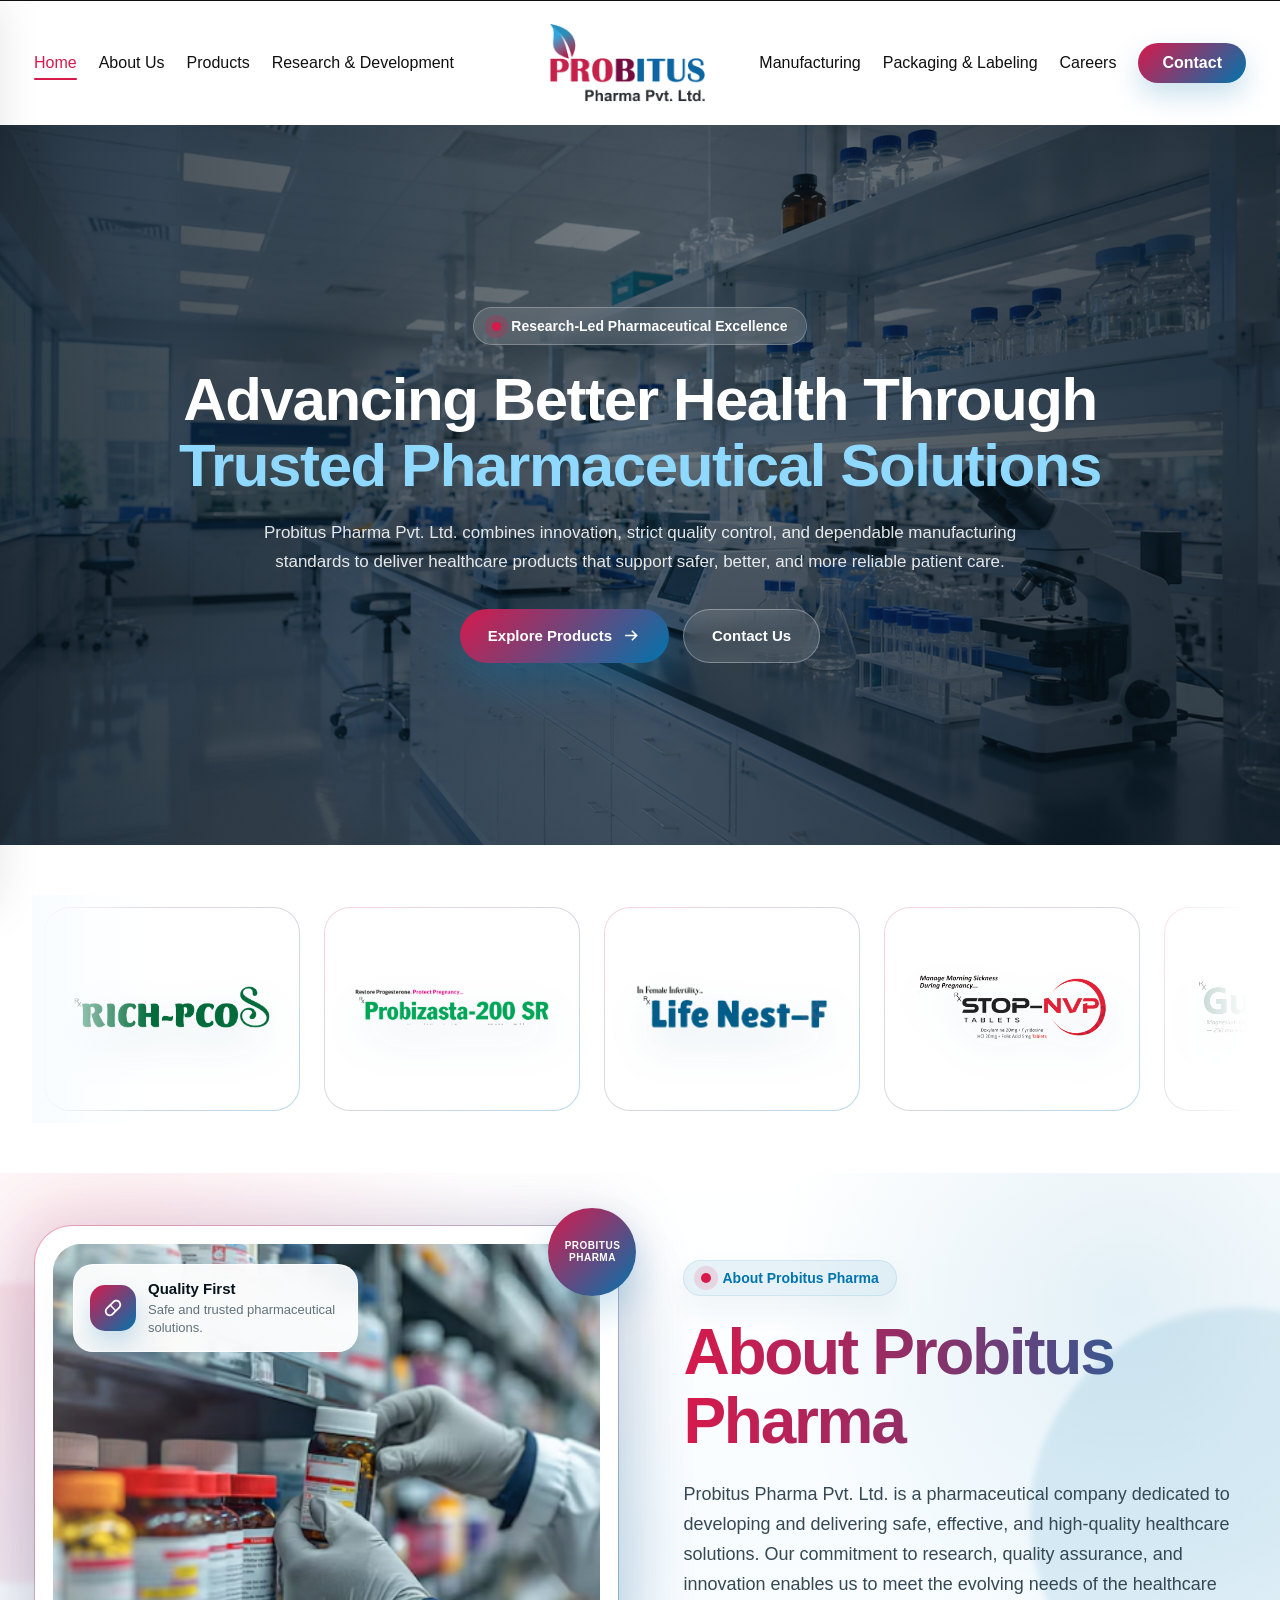
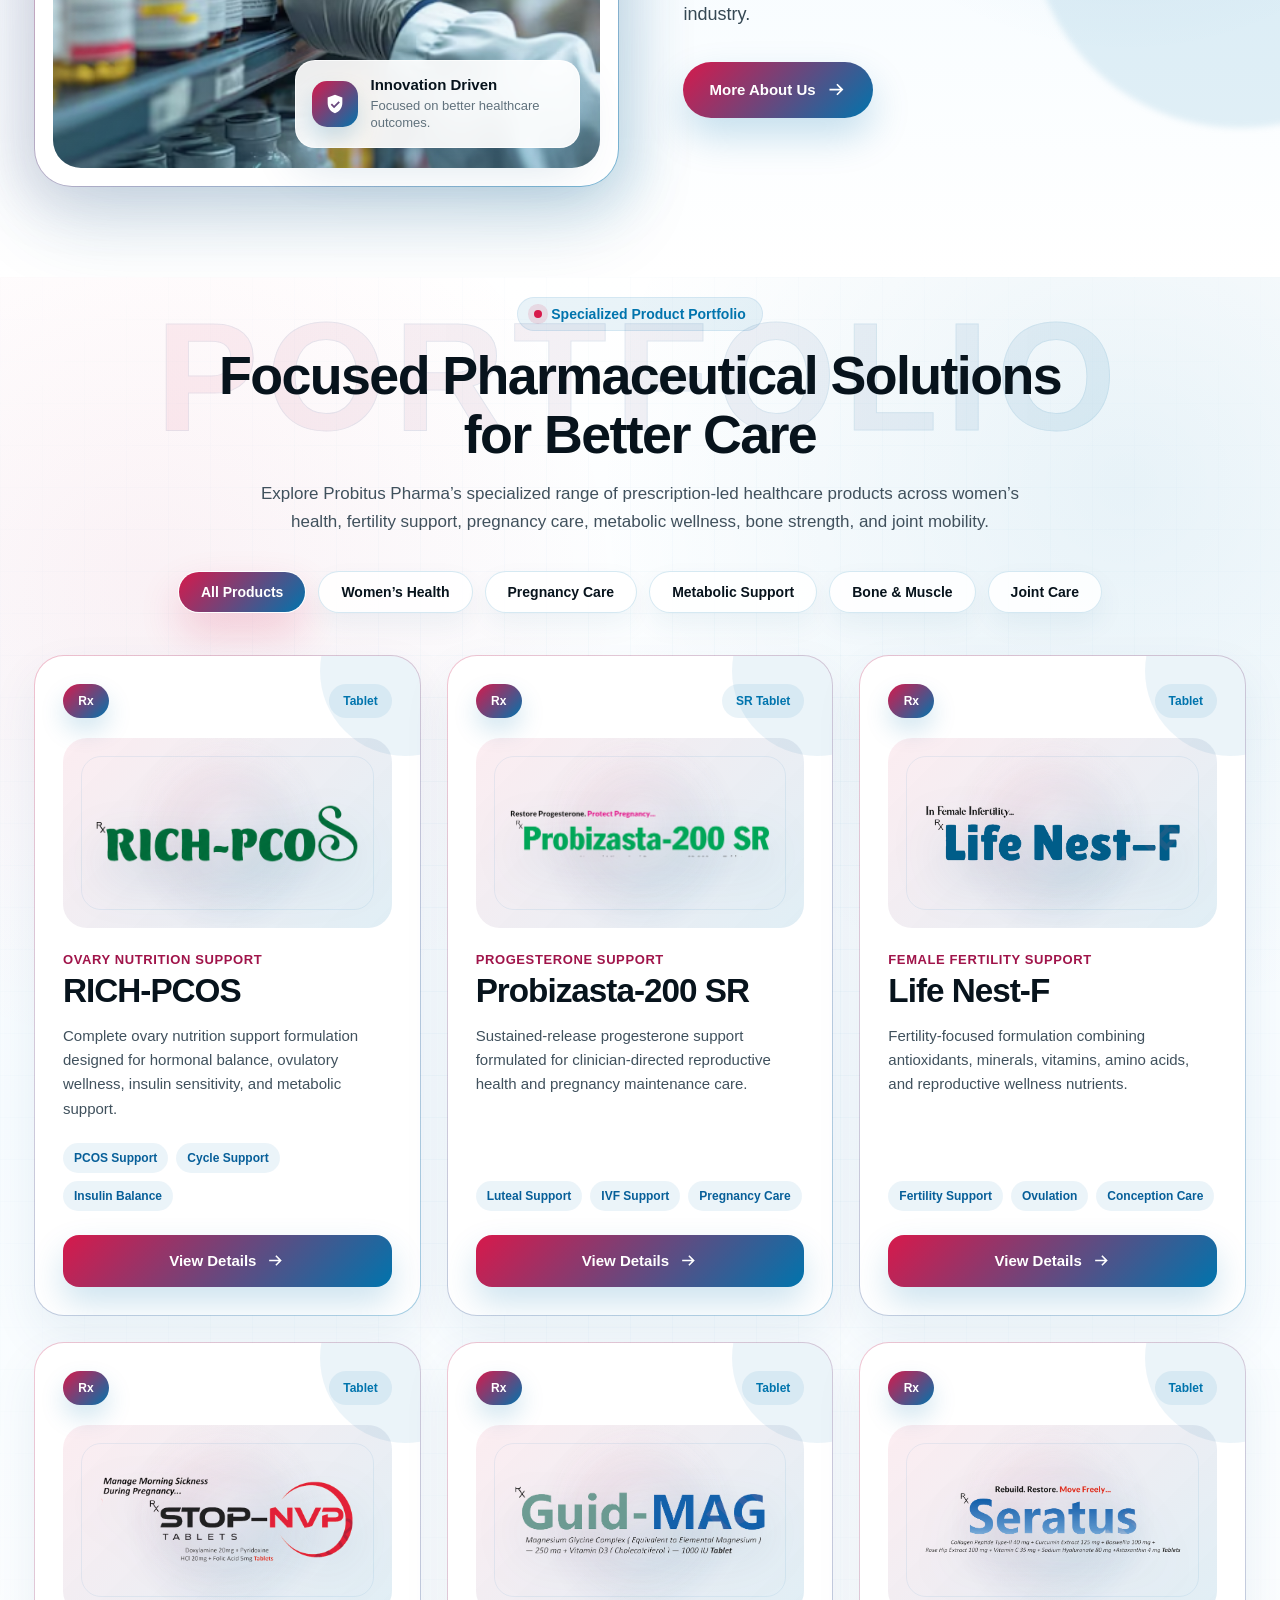
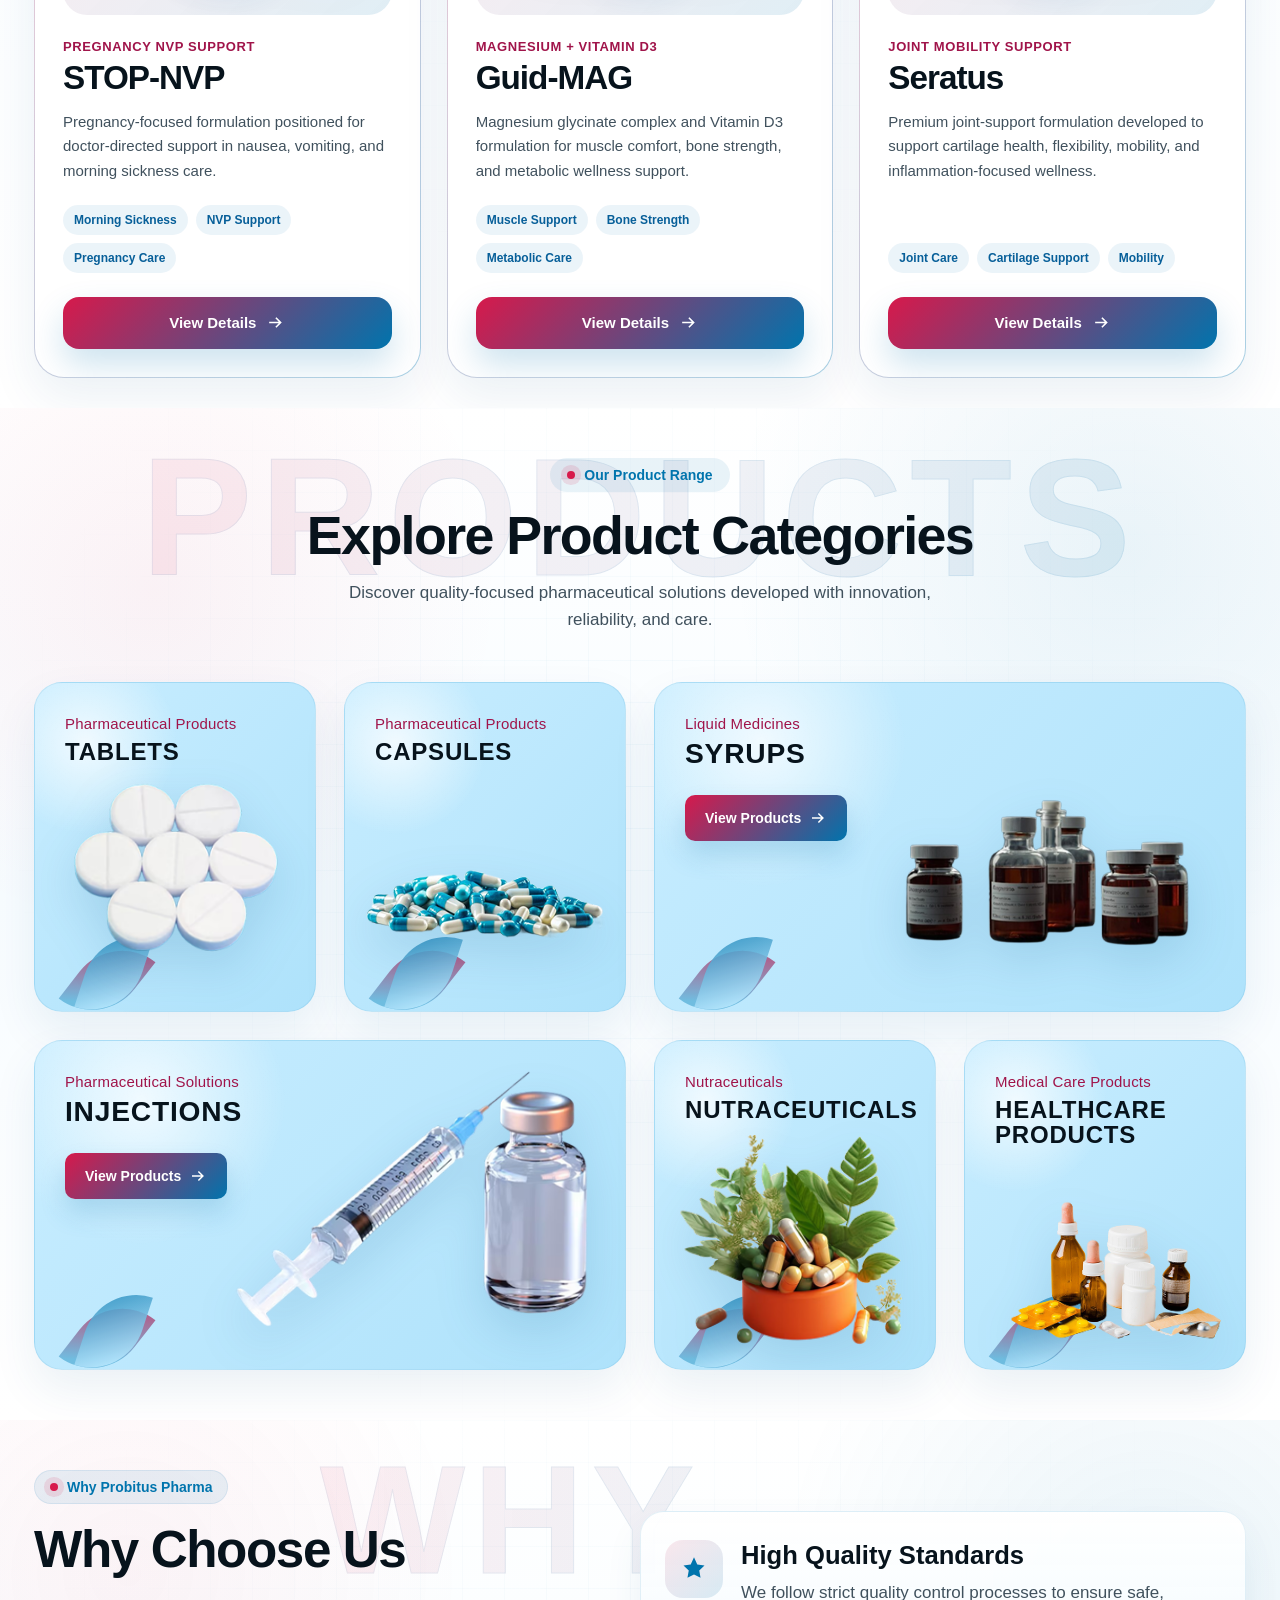
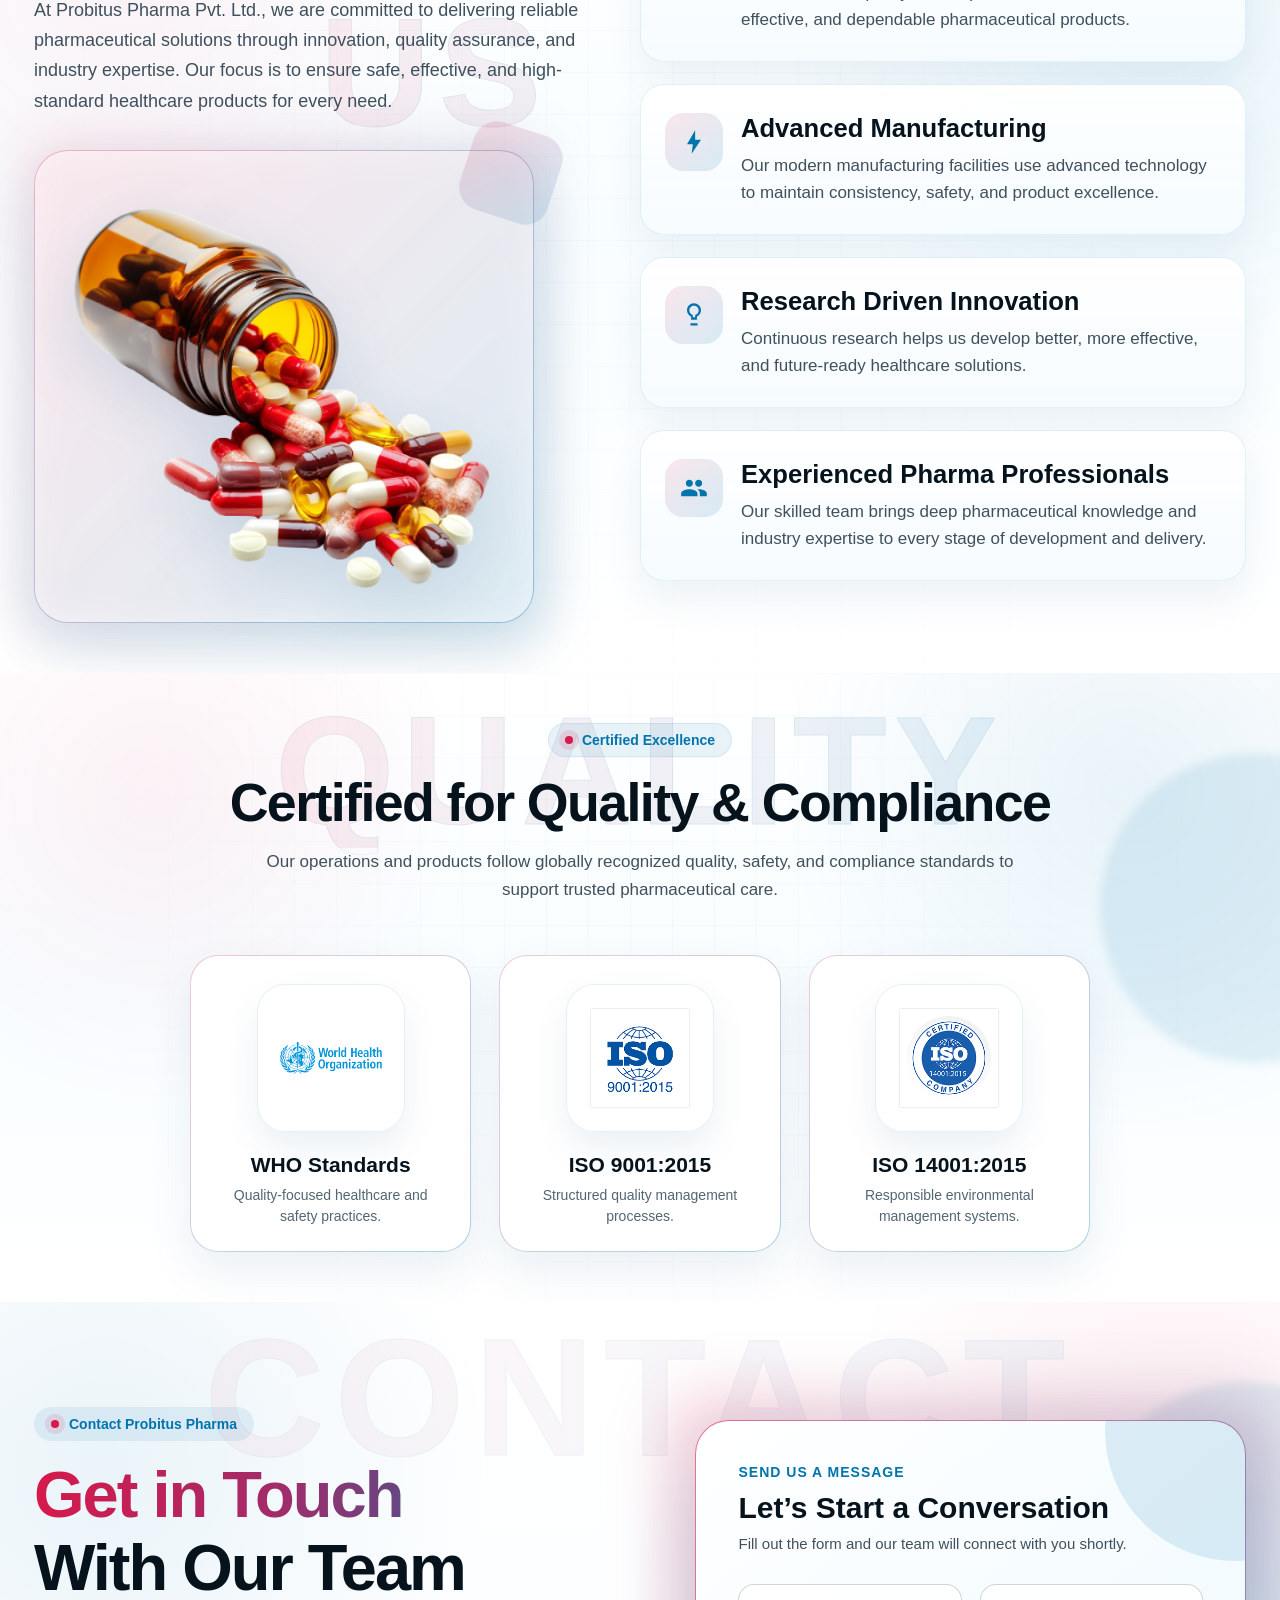
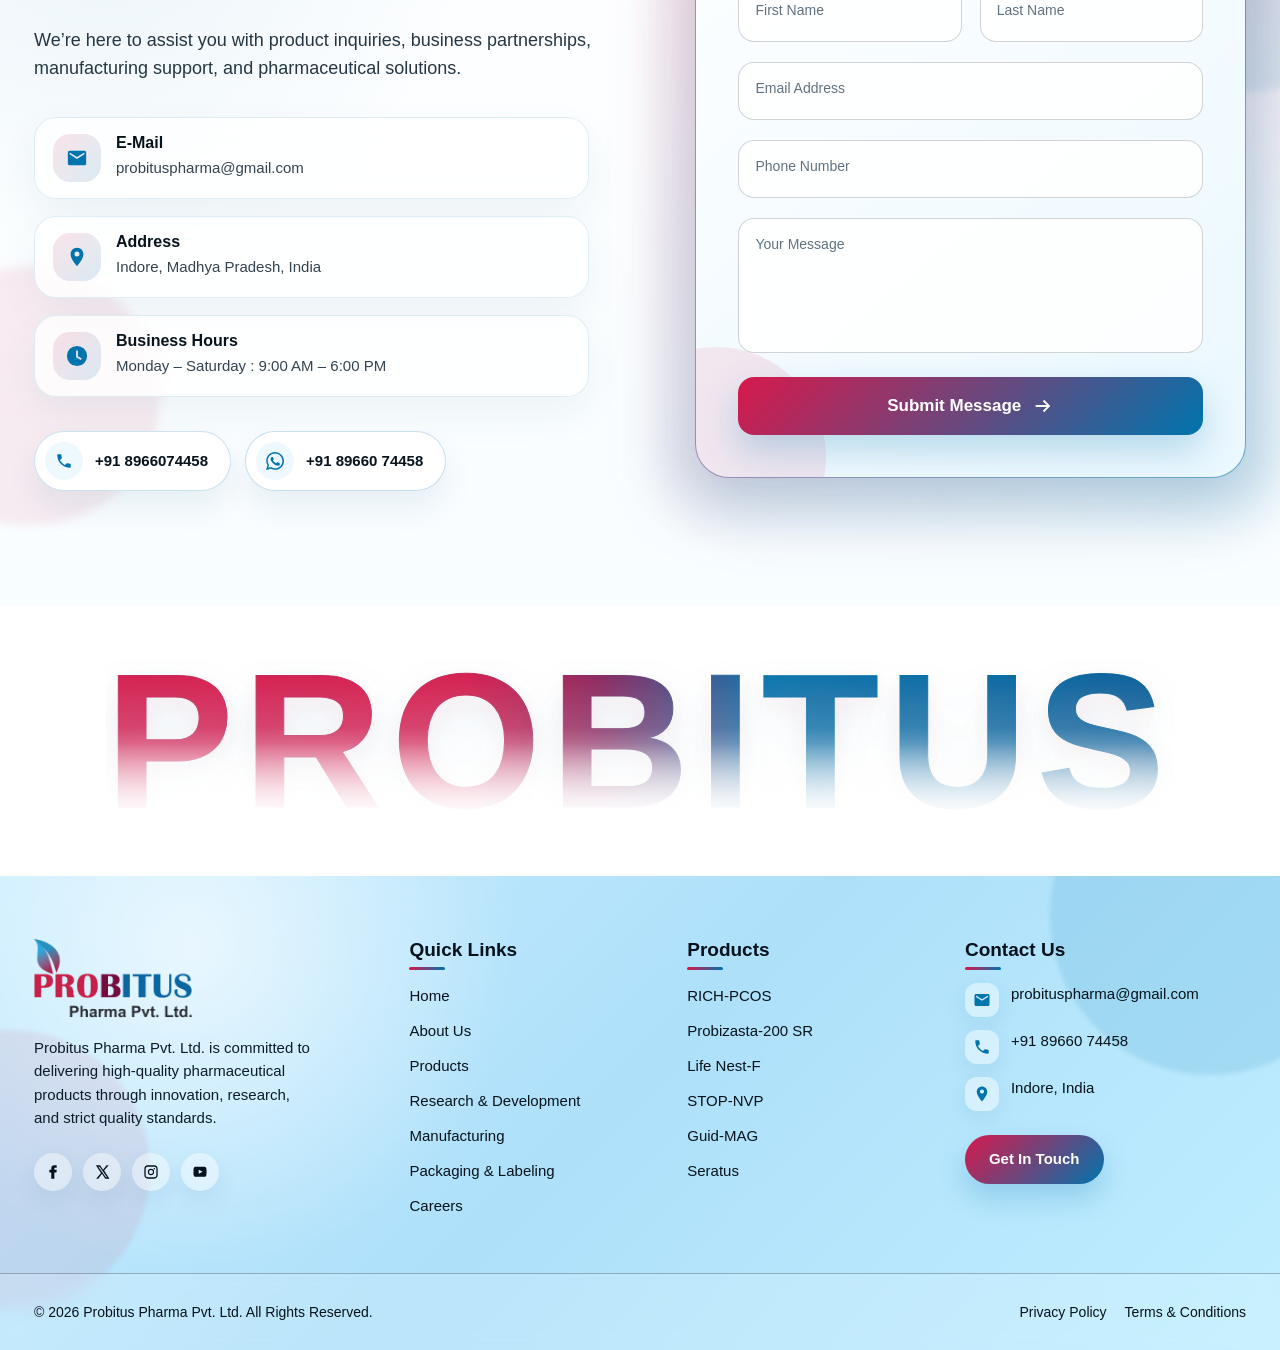
==== commit f47ad0f3: "Updated hero slider content and buttons" ====
--- a/index.html
+++ b/index.html
@@ -1,1499 +1,1416 @@
 <!doctype html>
 <html lang="en">
-  <head>
-    <meta charset="UTF-8" />
-    <meta name="viewport" content="width=device-width, initial-scale=1.0" />
-    <title>Probitus Pharma Pvt. Ltd.</title>
-    <link rel="stylesheet" href="css/styles.css" />
-  </head>
-
-  <body>
-    
-    <!-- Header Start -->
-    <header class="pb-header">
-      <div class="pb-header-container">
-        <!-- Mobile Menu Icon Start -->
-        <button class="pb-mobile-menu-btn" aria-label="Open Menu">
-          <span></span>
-          <span></span>
-          <span></span>
-        </button>
-        <!-- Mobile Menu Icon End -->
-
-        <!-- Left Nav Start -->
-        <nav class="pb-desktop-nav pb-left-nav">
-          <ul>
-            <li><a href="index.html" class="active">Home</a></li>
-            <li><a href="about.html">About Us</a></li>
-            <li><a href="product.html">Products</a></li>
-            <li><a href="research.html">Research &amp; Development</a></li>
-          </ul>
-        </nav>
-        <!-- Left Nav End -->
-
-        <!-- Logo Start -->
-        <a href="index.html" class="pb-logo">
+
+<head>
+  <meta charset="UTF-8" />
+  <meta name="viewport" content="width=device-width, initial-scale=1.0" />
+  <title>Probitus Pharma Pvt. Ltd.</title>
+  <link rel="stylesheet" href="css/styles.css" />
+</head>
+
+<body>
+
+  <!-- Header Start -->
+  <header class="pb-header">
+    <div class="pb-header-container">
+      <!-- Mobile Menu Icon Start -->
+      <button class="pb-mobile-menu-btn" aria-label="Open Menu">
+        <span></span>
+        <span></span>
+        <span></span>
+      </button>
+      <!-- Mobile Menu Icon End -->
+
+      <!-- Left Nav Start -->
+      <nav class="pb-desktop-nav pb-left-nav">
+        <ul>
+          <li><a href="index.html" class="active">Home</a></li>
+          <li><a href="about.html">About Us</a></li>
+          <li><a href="product.html">Products</a></li>
+          <li><a href="research.html">Research &amp; Development</a></li>
+        </ul>
+      </nav>
+      <!-- Left Nav End -->
+
+      <!-- Logo Start -->
+      <a href="index.html" class="pb-logo">
+        <img src="images/logo.png" alt="Probitus Pharma Pvt. Ltd." />
+      </a>
+      <!-- Logo End -->
+
+      <!-- Right Nav Start -->
+      <nav class="pb-desktop-nav pb-right-nav">
+        <ul>
+          <li><a href="manufacturing.html">Manufacturing</a></li>
+          <li><a href="packaging-labeling.html">Packaging & Labeling</a></li>
+          <li><a href="careers.html">Careers</a></li>
+          <li><a href="contact.html" class="pb-contact-btn">Contact</a></li>
+        </ul>
+      </nav>
+      <!-- Right Nav End -->
+
+      <!-- Mobile Call Icon Start -->
+      <a href="tel:+91 8966074458" class="pb-mobile-call" aria-label="Call Us">
+        <svg viewBox="0 0 24 24" aria-hidden="true">
+          <path
+            d="M6.62 10.79c1.44 2.83 3.76 5.14 6.59 6.59l2.2-2.2c.27-.27.67-.36 1.02-.24 1.12.37 2.33.57 3.57.57.55 0 1 .45 1 1V20c0 .55-.45 1-1 1C10.61 21 3 13.39 3 4c0-.55.45-1 1-1h3.5c.55 0 1 .45 1 1 0 1.24.2 2.45.57 3.57.11.35.03.74-.25 1.02l-2.2 2.2z" />
+        </svg>
+      </a>
+      <!-- Mobile Call Icon End -->
+    </div>
+
+    <!-- Mobile Overlay Start -->
+    <div class="pb-menu-overlay"></div>
+    <!-- Mobile Overlay End -->
+
+    <!-- Mobile Sidebar Start -->
+    <aside class="pb-mobile-sidebar">
+      <div class="pb-sidebar-head">
+        <a href="index.html" class="pb-sidebar-logo">
           <img src="images/logo.png" alt="Probitus Pharma Pvt. Ltd." />
         </a>
-        <!-- Logo End -->
-
-        <!-- Right Nav Start -->
-        <nav class="pb-desktop-nav pb-right-nav">
-          <ul>
-            <li><a href="manufacturing.html">Manufacturing</a></li>
-            <li><a href="packaging-labeling.html">Packaging & Labeling</a></li>
-            <li><a href="careers.html">Careers</a></li>
-            <li><a href="contact.html" class="pb-contact-btn">Contact</a></li>
-          </ul>
-        </nav>
-        <!-- Right Nav End -->
-
-        <!-- Mobile Call Icon Start -->
-        <a href="tel:+91 8966074458" class="pb-mobile-call" aria-label="Call Us">
-          <svg viewBox="0 0 24 24" aria-hidden="true">
-            <path
-              d="M6.62 10.79c1.44 2.83 3.76 5.14 6.59 6.59l2.2-2.2c.27-.27.67-.36 1.02-.24 1.12.37 2.33.57 3.57.57.55 0 1 .45 1 1V20c0 .55-.45 1-1 1C10.61 21 3 13.39 3 4c0-.55.45-1 1-1h3.5c.55 0 1 .45 1 1 0 1.24.2 2.45.57 3.57.11.35.03.74-.25 1.02l-2.2 2.2z"
-            />
-          </svg>
-        </a>
-        <!-- Mobile Call Icon End -->
-      </div>
-
-      <!-- Mobile Overlay Start -->
-      <div class="pb-menu-overlay"></div>
-      <!-- Mobile Overlay End -->
-
-      <!-- Mobile Sidebar Start -->
-      <aside class="pb-mobile-sidebar">
-        <div class="pb-sidebar-head">
-          <a href="index.html" class="pb-sidebar-logo">
-            <img src="images/logo.png" alt="Probitus Pharma Pvt. Ltd." />
-          </a>
-
-          <button class="pb-sidebar-close" aria-label="Close Menu">
-            &times;
-          </button>
-        </div>
-
-        <nav class="pb-mobile-nav">
-          <ul>
-            <li><a href="index.html" class="active">Home</a></li>
-            <li><a href="about.html">About Us</a></li>
-            <li><a href="product.html">Products</a></li>
-            <li><a href="research.html">Research &amp; Development</a></li>
-            <li><a href="manufacturing.html">Manufacturing</a></li>
-            <li><a href="packaging-labeling.html">Packaging & Labeling</a></li>
-            <li><a href="careers.html">Careers</a></li>
-            <li><a href="contact.html" class="pb-mobile-contact-btn">Contact</a></li>
-          </ul>
-        </nav>
-      </aside>
-      <!-- Mobile Sidebar End -->
-    </header>
-    <!-- Header End -->
-
-    <!-- Main Start -->
-    <main>
-      <!-- Sections will come here -->
-
-      <!-- Hero Section Start -->
-     <!-- Investicon Style Hero Slider Start -->
-<section class="ihs-hero" id="ihsHeroSlider">
-
-  <div class="ihs-slider-bg">
-    <div class="ihs-slide active" style="background-image: url('images/slider\ 1.png');"></div>
-    <div class="ihs-slide" style="background-image: url('images/slider\ 2.png');"></div>
-    <div class="ihs-slide" style="background-image: url('images/slider\ 3.png');"></div>
-    <div class="ihs-slide" style="background-image: url('images/slider\ 4.png');"></div>
-    <div class="ihs-slide" style="background-image: url('images/slider\ 5.png');"></div>
-    <div class="ihs-slide" style="background-image: url('images/slider\ 6.png');"></div>
-    <div class="ihs-slide" style="background-image: url('images/slider\ 7.png');"></div>
-  </div>
-
-  <div class="ihs-overlay"></div>
-
-  <div class="ihs-container">
-    <div class="ihs-content">
-
-      <span class="ihs-label">
-        <i></i>
-        Research-Led Pharmaceutical Excellence
-      </span>
-
-      <h1>
-        Advancing Better Health Through
-        <span>Trusted Pharmaceutical Solutions</span>
-      </h1>
-
-      <p>
-        Probitus Pharma Pvt. Ltd. combines innovation, strict quality control,
-        and dependable manufacturing standards to deliver healthcare products that
-        support safer, better, and more reliable patient care.
-      </p>
-
-      <div class="ihs-buttons">
-        <a href="product.html" class="ihs-btn ihs-btn-primary">
-          Explore Products
-          <svg viewBox="0 0 24 24">
-            <path d="M13.2 5.3 19.9 12l-6.7 6.7-1.4-1.4 4.3-4.3H4v-2h12.1l-4.3-4.3 1.4-1.4z"/>
-          </svg>
-        </a>
-
-        <a href="about.html" class="ihs-btn ihs-btn-outline">
-          About Probitus
-        </a>
-      </div>
-
+
+        <button class="pb-sidebar-close" aria-label="Close Menu">
+          &times;
+        </button>
+      </div>
+
+      <nav class="pb-mobile-nav">
+        <ul>
+          <li><a href="index.html" class="active">Home</a></li>
+          <li><a href="about.html">About Us</a></li>
+          <li><a href="product.html">Products</a></li>
+          <li><a href="research.html">Research &amp; Development</a></li>
+          <li><a href="manufacturing.html">Manufacturing</a></li>
+          <li><a href="packaging-labeling.html">Packaging & Labeling</a></li>
+          <li><a href="careers.html">Careers</a></li>
+          <li><a href="contact.html" class="pb-mobile-contact-btn">Contact</a></li>
+        </ul>
+      </nav>
+    </aside>
+    <!-- Mobile Sidebar End -->
+  </header>
+  <!-- Header End -->
+
+  <!-- Main Start -->
+  <main>
+    <!-- Sections will come here -->
+
+   <div class="hero-slider">
+
+  <!-- SLIDE 1 -->
+  <div class="slide active">
+    <div class="slide-bg" style="background-image:url('images/slider 1.png');"></div>
+    <div class="overlay"></div>
+
+    <div class="slide-content">
+      <div class="text-box">
+        <span class="hero-label"><i></i> Research-Led Pharmaceutical Excellence</span>
+
+        <h1>Advancing Better Health Through <span>Trusted Pharmaceutical Solutions</span></h1>
+
+        <p>
+          Probitus Pharma Pvt. Ltd. combines innovation, strict quality control,
+          and dependable manufacturing standards to deliver healthcare products
+          that support safer, better, and more reliable patient care.
+        </p>
+
+        <div class="btn-group hero-btn-wrap">
+          <a href="product.html" class="hero-btn hero-btn-primary">
+            Explore Products
+            <svg viewBox="0 0 24 24">
+              <path d="M13.2 5.3 19.9 12l-6.7 6.7-1.4-1.4 4.3-4.3H4v-2h12.1l-4.3-4.3 1.4-1.4z"/>
+            </svg>
+          </a>
+
+          <a href="contact.html" class="hero-btn hero-btn-outline">
+            Contact Us
+          </a>
+        </div>
+      </div>
     </div>
   </div>
 
-  <div class="ihs-dots">
-    <button class="active" data-ihs-dot="0"></button>
-    <button data-ihs-dot="1"></button>
-    <button data-ihs-dot="2"></button>
-    <button data-ihs-dot="3"></button>
-    <button data-ihs-dot="4"></button>
-    <button data-ihs-dot="5"></button>
-    <button data-ihs-dot="6"></button>
+  <!-- SLIDE 2 -->
+  <div class="slide">
+    <div class="slide-bg" style="background-image:url('images/slider 2.png');"></div>
+    <div class="overlay"></div>
+
+    <div class="slide-content">
+      <div class="text-box">
+        <span class="hero-label"><i></i> Quality-Focused Healthcare</span>
+
+        <h1>Delivering Reliable Pharma Products With <span>Strong Quality Standards</span></h1>
+
+        <p>
+          We focus on carefully developed formulations, responsible processes,
+          and quality-driven practices to support trusted healthcare outcomes
+          across multiple therapeutic segments.
+        </p>
+
+        <div class="btn-group hero-btn-wrap">
+          <a href="product.html" class="hero-btn hero-btn-primary">
+            Explore Products
+            <svg viewBox="0 0 24 24">
+              <path d="M13.2 5.3 19.9 12l-6.7 6.7-1.4-1.4 4.3-4.3H4v-2h12.1l-4.3-4.3 1.4-1.4z"/>
+            </svg>
+          </a>
+
+          <a href="contact.html" class="hero-btn hero-btn-outline">
+            Contact Us
+          </a>
+        </div>
+      </div>
+    </div>
   </div>
 
-</section>
-<!-- Investicon Style Hero Slider End -->
-
-      <!-- Hero Section End -->
-
-      <!-- Product Infinite Slider Start -->
-      <section class="pbs-product-slider-section">
-        <div class="pbs-container">
-         
-
-          <div class="pbs-slider-wrap">
-            <div class="pbs-slider-track">
-              <!-- First Loop Start -->
-              <div class="pbs-product-slide">
-                <div class="pbs-product-card">
-                  <img
-                    src="images/rich-pcos.png"
-                    alt="RICH-PCOS"
-                  />
-                
-                </div>
-              </div>
-
-              <div class="pbs-product-slide">
-                <div class="pbs-product-card">
-                  <img
-                    src="images/probizasta-200-sr.png"
-                    alt="Probizasta-200 SR"
-                  />
-                  <!-- <h3>Probizasta-200 SR</h3>
+  <!-- SLIDE 3 -->
+  <div class="slide">
+    <div class="slide-bg" style="background-image:url('images/slider 3.png');"></div>
+    <div class="overlay"></div>
+
+    <div class="slide-content">
+      <div class="text-box">
+        <span class="hero-label"><i></i> Research & Development</span>
+
+        <h1>Innovation-Driven Research For <span>Modern Healthcare Needs</span></h1>
+
+        <p>
+          Our research approach supports product understanding, formulation
+          improvement, and healthcare-focused development through professional
+          scientific review and responsible product planning.
+        </p>
+
+        <div class="btn-group hero-btn-wrap">
+          <a href="product.html" class="hero-btn hero-btn-primary">
+            Explore Products
+            <svg viewBox="0 0 24 24">
+              <path d="M13.2 5.3 19.9 12l-6.7 6.7-1.4-1.4 4.3-4.3H4v-2h12.1l-4.3-4.3 1.4-1.4z"/>
+            </svg>
+          </a>
+
+          <a href="contact.html" class="hero-btn hero-btn-outline">
+            Contact Us
+          </a>
+        </div>
+      </div>
+    </div>
+  </div>
+
+  <!-- SLIDE 4 -->
+  <div class="slide">
+    <div class="slide-bg" style="background-image:url('images/slider 4.png');"></div>
+    <div class="overlay"></div>
+
+    <div class="slide-content">
+      <div class="text-box">
+        <span class="hero-label"><i></i> Manufacturing Excellence</span>
+
+        <h1>Professional Manufacturing Support For <span>Consistent Pharma Delivery</span></h1>
+
+        <p>
+          From controlled processes to systematic review, Probitus Pharma follows
+          dependable manufacturing practices designed to maintain consistency,
+          safety, and product reliability.
+        </p>
+
+        <div class="btn-group hero-btn-wrap">
+          <a href="product.html" class="hero-btn hero-btn-primary">
+            Explore Products
+            <svg viewBox="0 0 24 24">
+              <path d="M13.2 5.3 19.9 12l-6.7 6.7-1.4-1.4 4.3-4.3H4v-2h12.1l-4.3-4.3 1.4-1.4z"/>
+            </svg>
+          </a>
+
+          <a href="contact.html" class="hero-btn hero-btn-outline">
+            Contact Us
+          </a>
+        </div>
+      </div>
+    </div>
+  </div>
+
+  <!-- SLIDE 5 -->
+  <div class="slide">
+    <div class="slide-bg" style="background-image:url('images/slider 5.png');"></div>
+    <div class="overlay"></div>
+
+    <div class="slide-content">
+      <div class="text-box">
+        <span class="hero-label"><i></i> Trusted Product Portfolio</span>
+
+        <h1>Healthcare Products Designed For <span>Better Patient Support</span></h1>
+
+        <p>
+          Our product portfolio includes focused pharmaceutical and healthcare
+          solutions developed to support patient care, wellness, and dependable
+          medical outcomes.
+        </p>
+
+        <div class="btn-group hero-btn-wrap">
+          <a href="product.html" class="hero-btn hero-btn-primary">
+            Explore Products
+            <svg viewBox="0 0 24 24">
+              <path d="M13.2 5.3 19.9 12l-6.7 6.7-1.4-1.4 4.3-4.3H4v-2h12.1l-4.3-4.3 1.4-1.4z"/>
+            </svg>
+          </a>
+
+          <a href="contact.html" class="hero-btn hero-btn-outline">
+            Contact Us
+          </a>
+        </div>
+      </div>
+    </div>
+  </div>
+
+  <!-- SLIDE 6 -->
+  <div class="slide">
+    <div class="slide-bg" style="background-image:url('images/slider 6.png');"></div>
+    <div class="overlay"></div>
+
+    <div class="slide-content">
+      <div class="text-box">
+        <span class="hero-label"><i></i> Probitus Pharma Pvt. Ltd.</span>
+
+        <h1>Building Trust Through <span>Quality, Care & Innovation</span></h1>
+
+        <p>
+          With a commitment to healthcare excellence, Probitus Pharma works to
+          deliver reliable pharmaceutical solutions backed by quality, research,
+          and professional responsibility.
+        </p>
+
+        <div class="btn-group hero-btn-wrap">
+          <a href="product.html" class="hero-btn hero-btn-primary">
+            Explore Products
+            <svg viewBox="0 0 24 24">
+              <path d="M13.2 5.3 19.9 12l-6.7 6.7-1.4-1.4 4.3-4.3H4v-2h12.1l-4.3-4.3 1.4-1.4z"/>
+            </svg>
+          </a>
+
+          <a href="contact.html" class="hero-btn hero-btn-outline">
+            Contact Us
+          </a>
+        </div>
+      </div>
+    </div>
+  </div>
+
+  <!-- DOTS -->
+  <div class="slider-nav">
+    <span class="active"></span>
+    <span></span>
+    <span></span>
+    <span></span>
+    <span></span>
+    <span></span>
+  </div>
+
+</div>
+
+    <!-- Hero Section End -->
+
+    <!-- Product Infinite Slider Start -->
+    <section class="pbs-product-slider-section">
+      <div class="pbs-container">
+
+
+        <div class="pbs-slider-wrap">
+          <div class="pbs-slider-track">
+            <!-- First Loop Start -->
+            <div class="pbs-product-slide">
+              <div class="pbs-product-card">
+                <img src="images/rich-pcos.png" alt="RICH-PCOS" />
+
+              </div>
+            </div>
+
+            <div class="pbs-product-slide">
+              <div class="pbs-product-card">
+                <img src="images/probizasta-200-sr.png" alt="Probizasta-200 SR" />
+                <!-- <h3>Probizasta-200 SR</h3>
             <p>Progesterone Support</p> -->
-                </div>
-              </div>
-
-              <div class="pbs-product-slide">
-                <div class="pbs-product-card">
-                  <img
-                    src="images/life-nest-f.png"
-                    alt="Life Nest-F"
-                  />
-                  <!-- <h3>Life Nest-F</h3>
+              </div>
+            </div>
+
+            <div class="pbs-product-slide">
+              <div class="pbs-product-card">
+                <img src="images/life-nest-f.png" alt="Life Nest-F" />
+                <!-- <h3>Life Nest-F</h3>
             <p>Female Fertility Support</p> -->
-                </div>
-              </div>
-
-              <div class="pbs-product-slide">
-                <div class="pbs-product-card">
-                  <img
-                    src="images/stop-nvp.png"
-                    alt="STOP-NVP"
-                  />
-                  <!-- <h3>STOP-NVP</h3>
+              </div>
+            </div>
+
+            <div class="pbs-product-slide">
+              <div class="pbs-product-card">
+                <img src="images/stop-nvp.png" alt="STOP-NVP" />
+                <!-- <h3>STOP-NVP</h3>
             <p>Pregnancy NVP Care</p> -->
-                </div>
-              </div>
-
-              <div class="pbs-product-slide">
-                <div class="pbs-product-card">
-                  <img
-                    src="images/guid-mag.png"
-                    alt="Guid-MAG"
-                  />
-                  <!-- <h3>Guid-MAG</h3>
+              </div>
+            </div>
+
+            <div class="pbs-product-slide">
+              <div class="pbs-product-card">
+                <img src="images/guid-mag.png" alt="Guid-MAG" />
+                <!-- <h3>Guid-MAG</h3>
             <p>Bone & Muscle Support</p> -->
-                </div>
-              </div>
-
-              <div class="pbs-product-slide">
-                <div class="pbs-product-card">
-                  <img
-                    src="images/seratus.png"
-                    alt="Seratus"
-                  />
-                  <!-- <h3>Seratus</h3>
+              </div>
+            </div>
+
+            <div class="pbs-product-slide">
+              <div class="pbs-product-card">
+                <img src="images/seratus.png" alt="Seratus" />
+                <!-- <h3>Seratus</h3>
             <p>Joint Mobility Support</p> -->
-                </div>
-              </div>
-              <!-- First Loop End -->
-
-              <!-- Duplicate Loop For Infinite Scroll Start -->
-              <div class="pbs-product-slide">
-                <div class="pbs-product-card">
-                  <img
-                    src="images/rich-pcos.png"
-                    alt="RICH-PCOS"
-                  />
-                  <!-- <h3>RICH-PCOS</h3>
+              </div>
+            </div>
+            <!-- First Loop End -->
+
+            <!-- Duplicate Loop For Infinite Scroll Start -->
+            <div class="pbs-product-slide">
+              <div class="pbs-product-card">
+                <img src="images/rich-pcos.png" alt="RICH-PCOS" />
+                <!-- <h3>RICH-PCOS</h3>
             <p>Women’s Health / PCOS Support</p> -->
-                </div>
-              </div>
-
-              <div class="pbs-product-slide">
-                <div class="pbs-product-card">
-                  <img
-                    src="images/probizasta-200-sr.png"
-                    alt="Probizasta-200 SR"
-                  />
-                  <!-- <h3>Probizasta-200 SR</h3>
+              </div>
+            </div>
+
+            <div class="pbs-product-slide">
+              <div class="pbs-product-card">
+                <img src="images/probizasta-200-sr.png" alt="Probizasta-200 SR" />
+                <!-- <h3>Probizasta-200 SR</h3>
             <p>Progesterone Support</p> -->
-                </div>
-              </div>
-
-              <div class="pbs-product-slide">
-                <div class="pbs-product-card">
-                  <img
-                    src="images/life-nest-f.png"
-                    alt="Life Nest-F"
-                  />
-                  <!-- <h3>Life Nest-F</h3>
+              </div>
+            </div>
+
+            <div class="pbs-product-slide">
+              <div class="pbs-product-card">
+                <img src="images/life-nest-f.png" alt="Life Nest-F" />
+                <!-- <h3>Life Nest-F</h3>
             <p>Female Fertility Support</p> -->
-                </div>
-              </div>
-
-              <div class="pbs-product-slide">
-                <div class="pbs-product-card">
-                  <img
-                    src="images/stop-nvp.png"
-                    alt="STOP-NVP"
-                  />
-                  <!-- <h3>STOP-NVP</h3>
+              </div>
+            </div>
+
+            <div class="pbs-product-slide">
+              <div class="pbs-product-card">
+                <img src="images/stop-nvp.png" alt="STOP-NVP" />
+                <!-- <h3>STOP-NVP</h3>
             <p>Pregnancy NVP Care</p> -->
-                </div>
-              </div>
-
-              <div class="pbs-product-slide">
-                <div class="pbs-product-card">
-                  <img
-                    src="images/guid-mag.png"
-                    alt="Guid-MAG"
-                  />
-                  <!-- <h3>Guid-MAG</h3>
+              </div>
+            </div>
+
+            <div class="pbs-product-slide">
+              <div class="pbs-product-card">
+                <img src="images/guid-mag.png" alt="Guid-MAG" />
+                <!-- <h3>Guid-MAG</h3>
             <p>Bone & Muscle Support</p> -->
-                </div>
-              </div>
-
-              <div class="pbs-product-slide">
-                <div class="pbs-product-card">
-                  <img
-                    src="images/seratus.png"
-                    alt="Seratus"
-                  />
-                  <!-- <h3>Seratus</h3>
+              </div>
+            </div>
+
+            <div class="pbs-product-slide">
+              <div class="pbs-product-card">
+                <img src="images/seratus.png" alt="Seratus" />
+                <!-- <h3>Seratus</h3>
             <p>Joint Mobility Support</p> -->
-                </div>
-              </div>
-              <!-- Duplicate Loop For Infinite Scroll End -->
-            </div>
-          </div>
-        </div>
-      </section>
-      <!-- Product Infinite Slider End -->
-
-      <!-- About Section Start -->
-
-      <section class="pb-hero-premium">
-        <div class="pb-hero-premium-pattern"></div>
-        <div class="pb-hero-premium-glow pb-hero-glow-one"></div>
-        <div class="pb-hero-premium-glow pb-hero-glow-two"></div>
-
-        <div class="pb-hero-premium-container">
-          <!-- Hero Image Start -->
-          <div class="pb-hero-premium-visual pb-hero-reveal">
-            <div class="pb-hero-image-shell">
-              <div class="pb-hero-image-spotlight"></div>
-
-              <div class="pb-hero-image-frame">
-                <img
-                  src="images/quality-first.png"
-                  alt="Pharmaceutical innovation and healthcare solutions"
-                />
-              </div>
-
-              <div class="pb-hero-float-card pb-hero-float-card-one">
-                <span class="pb-hero-float-icon">
-                  <svg viewBox="0 0 24 24" aria-hidden="true">
-                    <path
-                      d="M19.4 4.6c-2.1-2.1-5.5-2.1-7.6 0L4.6 11.8c-2.1 2.1-2.1 5.5 0 7.6s5.5 2.1 7.6 0l7.2-7.2c2.1-2.1 2.1-5.5 0-7.6zM10.8 18c-1.3 1.3-3.5 1.3-4.8 0s-1.3-3.5 0-4.8l3-3 4.8 4.8-3 3zm7.2-7.2-3 3L10.2 9l3-3c1.3-1.3 3.5-1.3 4.8 0s1.3 3.5 0 4.8z"
-                    />
-                  </svg>
-                </span>
-
-                <div>
-                  <strong>Quality First</strong>
-                  <p>Safe and trusted pharmaceutical solutions.</p>
-                </div>
-              </div>
-
-              <div class="pb-hero-float-card pb-hero-float-card-two">
-                <span class="pb-hero-float-icon">
-                  <svg viewBox="0 0 24 24" aria-hidden="true">
-                    <path
-                      d="M12 2 4 5v6c0 5.1 3.4 9.9 8 11 4.6-1.1 8-5.9 8-11V5l-8-3zm-1 14.6-3.7-3.7 1.4-1.4 2.3 2.3 4.9-4.9 1.4 1.4-6.3 6.3z"
-                    />
-                  </svg>
-                </span>
-
-                <div>
-                  <strong>Innovation Driven</strong>
-                  <p>Focused on better healthcare outcomes.</p>
-                </div>
-              </div>
-
-              <div class="pb-hero-circle-text">
-                <span>Probitus Pharma</span>
-              </div>
-            </div>
-          </div>
-          <!-- Hero Image End -->
-
-          <!-- Hero Content Start -->
-          <div class="pb-hero-premium-content">
-            <div class="pb-hero-reveal">
-              <span class="pb-hero-premium-badge">
-                <span class="pb-hero-premium-badge-dot"></span>
-                About Probitus Pharma
-              </span>
-            </div>
-
-            <h1 class="pb-hero-premium-title pb-hero-reveal">
-              <span> About Probitus Pharma</span>
-            </h1>
-
-            <p class="pb-hero-premium-desc pb-hero-reveal">
-              Probitus Pharma Pvt. Ltd. is a pharmaceutical company dedicated to
-              developing and delivering safe, effective, and high-quality
-              healthcare solutions. Our commitment to research, quality
-              assurance, and innovation enables us to meet the evolving needs of
-              the healthcare industry.
-            </p>
-
-            <div class="pb-hero-premium-actions pb-hero-reveal">
-              <a href="#product" class="pb-hero-premium-btn pb-hero-btn-primary">
-                More About Us
+              </div>
+            </div>
+            <!-- Duplicate Loop For Infinite Scroll End -->
+          </div>
+        </div>
+      </div>
+    </section>
+    <!-- Product Infinite Slider End -->
+
+    <!-- About Section Start -->
+
+    <section class="pb-hero-premium">
+      <div class="pb-hero-premium-pattern"></div>
+      <div class="pb-hero-premium-glow pb-hero-glow-one"></div>
+      <div class="pb-hero-premium-glow pb-hero-glow-two"></div>
+
+      <div class="pb-hero-premium-container">
+        <!-- Hero Image Start -->
+        <div class="pb-hero-premium-visual pb-hero-reveal">
+          <div class="pb-hero-image-shell">
+            <div class="pb-hero-image-spotlight"></div>
+
+            <div class="pb-hero-image-frame">
+              <img src="images/quality-first.png" alt="Pharmaceutical innovation and healthcare solutions" />
+            </div>
+
+            <div class="pb-hero-float-card pb-hero-float-card-one">
+              <span class="pb-hero-float-icon">
                 <svg viewBox="0 0 24 24" aria-hidden="true">
                   <path
-                    d="M13.2 5.3 19.9 12l-6.7 6.7-1.4-1.4 4.3-4.3H4v-2h12.1l-4.3-4.3 1.4-1.4z"
-                  />
+                    d="M19.4 4.6c-2.1-2.1-5.5-2.1-7.6 0L4.6 11.8c-2.1 2.1-2.1 5.5 0 7.6s5.5 2.1 7.6 0l7.2-7.2c2.1-2.1 2.1-5.5 0-7.6zM10.8 18c-1.3 1.3-3.5 1.3-4.8 0s-1.3-3.5 0-4.8l3-3 4.8 4.8-3 3zm7.2-7.2-3 3L10.2 9l3-3c1.3-1.3 3.5-1.3 4.8 0s1.3 3.5 0 4.8z" />
                 </svg>
-              </a>
-            </div>
-          </div>
-          <!-- Hero Content End -->
-        </div>
-      </section>
-
-      <!-- About Section end -->
-
-      <!-- Product Portfolio Section Start -->
-      <section class="pb-product-portfolio-section" id="products">
-        <div class="pb-product-bg-text">PORTFOLIO</div>
-
-        <div class="pb-product-container">
-          <!-- Heading Start -->
-          <div class="pb-product-heading pb-product-reveal">
-            <span>Specialized Product Portfolio</span>
-            <h2>Focused Pharmaceutical Solutions for Better Care</h2>
+              </span>
+
+              <div>
+                <strong>Quality First</strong>
+                <p>Safe and trusted pharmaceutical solutions.</p>
+              </div>
+            </div>
+
+            <div class="pb-hero-float-card pb-hero-float-card-two">
+              <span class="pb-hero-float-icon">
+                <svg viewBox="0 0 24 24" aria-hidden="true">
+                  <path
+                    d="M12 2 4 5v6c0 5.1 3.4 9.9 8 11 4.6-1.1 8-5.9 8-11V5l-8-3zm-1 14.6-3.7-3.7 1.4-1.4 2.3 2.3 4.9-4.9 1.4 1.4-6.3 6.3z" />
+                </svg>
+              </span>
+
+              <div>
+                <strong>Innovation Driven</strong>
+                <p>Focused on better healthcare outcomes.</p>
+              </div>
+            </div>
+
+            <div class="pb-hero-circle-text">
+              <span>Probitus Pharma</span>
+            </div>
+          </div>
+        </div>
+        <!-- Hero Image End -->
+
+        <!-- Hero Content Start -->
+        <div class="pb-hero-premium-content">
+          <div class="pb-hero-reveal">
+            <span class="pb-hero-premium-badge">
+              <span class="pb-hero-premium-badge-dot"></span>
+              About Probitus Pharma
+            </span>
+          </div>
+
+          <h1 class="pb-hero-premium-title pb-hero-reveal">
+            <span> About Probitus Pharma</span>
+          </h1>
+
+          <p class="pb-hero-premium-desc pb-hero-reveal">
+            Probitus Pharma Pvt. Ltd. is a pharmaceutical company dedicated to
+            developing and delivering safe, effective, and high-quality
+            healthcare solutions. Our commitment to research, quality
+            assurance, and innovation enables us to meet the evolving needs of
+            the healthcare industry.
+          </p>
+
+          <div class="pb-hero-premium-actions pb-hero-reveal">
+            <a href="#product" class="pb-hero-premium-btn pb-hero-btn-primary">
+              More About Us
+              <svg viewBox="0 0 24 24" aria-hidden="true">
+                <path d="M13.2 5.3 19.9 12l-6.7 6.7-1.4-1.4 4.3-4.3H4v-2h12.1l-4.3-4.3 1.4-1.4z" />
+              </svg>
+            </a>
+          </div>
+        </div>
+        <!-- Hero Content End -->
+      </div>
+    </section>
+
+    <!-- About Section end -->
+
+    <!-- Product Portfolio Section Start -->
+    <section class="pb-product-portfolio-section" id="products">
+      <div class="pb-product-bg-text">PORTFOLIO</div>
+
+      <div class="pb-product-container">
+        <!-- Heading Start -->
+        <div class="pb-product-heading pb-product-reveal">
+          <span>Specialized Product Portfolio</span>
+          <h2>Focused Pharmaceutical Solutions for Better Care</h2>
+          <p>
+            Explore Probitus Pharma’s specialized range of prescription-led
+            healthcare products across women’s health, fertility support,
+            pregnancy care, metabolic wellness, bone strength, and joint
+            mobility.
+          </p>
+        </div>
+        <!-- Heading End -->
+
+        <!-- Filter Start -->
+        <div class="pb-product-filter pb-product-reveal">
+          <button type="button" class="pb-product-filter-btn active" data-filter="all">
+            All Products
+          </button>
+          <button type="button" class="pb-product-filter-btn" data-filter="women">
+            Women’s Health
+          </button>
+          <button type="button" class="pb-product-filter-btn" data-filter="pregnancy">
+            Pregnancy Care
+          </button>
+          <button type="button" class="pb-product-filter-btn" data-filter="metabolic">
+            Metabolic Support
+          </button>
+          <button type="button" class="pb-product-filter-btn" data-filter="bone">
+            Bone & Muscle
+          </button>
+          <button type="button" class="pb-product-filter-btn" data-filter="joint">
+            Joint Care
+          </button>
+        </div>
+        <!-- Filter End -->
+
+        <!-- Product Grid Start -->
+        <div class="pb-product-grid">
+          <!-- Product 1 Start -->
+          <article class="pb-product-card pb-product-reveal" data-category="women metabolic">
+            <span class="pb-product-shine"></span>
+
+            <div class="pb-product-card-top">
+              <span class="pb-product-rx">Rx</span>
+              <span class="pb-product-form">Tablet</span>
+            </div>
+
+            <div class="pb-product-visual">
+              <img src="images/rich-pcos.png" alt="RICH-PCOS Product" />
+            </div>
+
+            <div class="pb-product-name-block">
+              <small>Ovary Nutrition Support</small>
+              <h3>RICH-PCOS</h3>
+            </div>
+
             <p>
-              Explore Probitus Pharma’s specialized range of prescription-led
-              healthcare products across women’s health, fertility support,
-              pregnancy care, metabolic wellness, bone strength, and joint
-              mobility.
+              Complete ovary nutrition support formulation designed for
+              hormonal balance, ovulatory wellness, insulin sensitivity, and
+              metabolic support.
             </p>
-          </div>
-          <!-- Heading End -->
-
-          <!-- Filter Start -->
-          <div class="pb-product-filter pb-product-reveal">
-            <button
-              type="button"
-              class="pb-product-filter-btn active"
-              data-filter="all"
-            >
-              All Products
+
+            <div class="pb-product-tags">
+              <span>PCOS Support</span>
+              <span>Cycle Support</span>
+              <span>Insulin Balance</span>
+            </div>
+
+            <button type="button" class="pb-product-detail-btn" data-product="rich-pcos">
+              View Details
+              <svg viewBox="0 0 24 24">
+                <path d="M13.2 5.3 19.9 12l-6.7 6.7-1.4-1.4 4.3-4.3H4v-2h12.1l-4.3-4.3 1.4-1.4z" />
+              </svg>
             </button>
-            <button
-              type="button"
-              class="pb-product-filter-btn"
-              data-filter="women"
-            >
-              Women’s Health
+          </article>
+          <!-- Product 1 End -->
+
+          <!-- Product 2 Start -->
+          <article class="pb-product-card pb-product-reveal" data-category="women pregnancy">
+            <span class="pb-product-shine"></span>
+
+            <div class="pb-product-card-top">
+              <span class="pb-product-rx">Rx</span>
+              <span class="pb-product-form">SR Tablet</span>
+            </div>
+
+            <div class="pb-product-visual">
+              <img src="images/probizasta-200-sr.png" alt="Probizasta-200 SR Product" />
+            </div>
+
+            <div class="pb-product-name-block">
+              <small>Progesterone Support</small>
+              <h3>Probizasta-200 SR</h3>
+            </div>
+
+            <p>
+              Sustained-release progesterone support formulated for
+              clinician-directed reproductive health and pregnancy maintenance
+              care.
+            </p>
+
+            <div class="pb-product-tags">
+              <span>Luteal Support</span>
+              <span>IVF Support</span>
+              <span>Pregnancy Care</span>
+            </div>
+
+            <button type="button" class="pb-product-detail-btn" data-product="probizasta">
+              View Details
+              <svg viewBox="0 0 24 24">
+                <path d="M13.2 5.3 19.9 12l-6.7 6.7-1.4-1.4 4.3-4.3H4v-2h12.1l-4.3-4.3 1.4-1.4z" />
+              </svg>
             </button>
-            <button
-              type="button"
-              class="pb-product-filter-btn"
-              data-filter="pregnancy"
-            >
-              Pregnancy Care
+          </article>
+          <!-- Product 2 End -->
+
+          <!-- Product 3 Start -->
+          <article class="pb-product-card pb-product-reveal" data-category="women pregnancy metabolic">
+            <span class="pb-product-shine"></span>
+
+            <div class="pb-product-card-top">
+              <span class="pb-product-rx">Rx</span>
+              <span class="pb-product-form">Tablet</span>
+            </div>
+
+            <div class="pb-product-visual">
+              <img src="images/life-nest-f.png" alt="Life Nest-F Product" />
+            </div>
+
+            <div class="pb-product-name-block">
+              <small>Female Fertility Support</small>
+              <h3>Life Nest-F</h3>
+            </div>
+
+            <p>
+              Fertility-focused formulation combining antioxidants, minerals,
+              vitamins, amino acids, and reproductive wellness nutrients.
+            </p>
+
+            <div class="pb-product-tags">
+              <span>Fertility Support</span>
+              <span>Ovulation</span>
+              <span>Conception Care</span>
+            </div>
+
+            <button type="button" class="pb-product-detail-btn" data-product="life-nest">
+              View Details
+              <svg viewBox="0 0 24 24">
+                <path d="M13.2 5.3 19.9 12l-6.7 6.7-1.4-1.4 4.3-4.3H4v-2h12.1l-4.3-4.3 1.4-1.4z" />
+              </svg>
             </button>
-            <button
-              type="button"
-              class="pb-product-filter-btn"
-              data-filter="metabolic"
-            >
-              Metabolic Support
+          </article>
+          <!-- Product 3 End -->
+
+          <!-- Product 4 Start -->
+          <article class="pb-product-card pb-product-reveal" data-category="pregnancy">
+            <span class="pb-product-shine"></span>
+
+            <div class="pb-product-card-top">
+              <span class="pb-product-rx">Rx</span>
+              <span class="pb-product-form">Tablet</span>
+            </div>
+
+            <div class="pb-product-visual">
+              <img src="images/stop-nvp.png" alt="STOP-NVP Product" />
+            </div>
+
+            <div class="pb-product-name-block">
+              <small>Pregnancy NVP Support</small>
+              <h3>STOP-NVP</h3>
+            </div>
+
+            <p>
+              Pregnancy-focused formulation positioned for doctor-directed
+              support in nausea, vomiting, and morning sickness care.
+            </p>
+
+            <div class="pb-product-tags">
+              <span>Morning Sickness</span>
+              <span>NVP Support</span>
+              <span>Pregnancy Care</span>
+            </div>
+
+            <button type="button" class="pb-product-detail-btn" data-product="stop-nvp">
+              View Details
+              <svg viewBox="0 0 24 24">
+                <path d="M13.2 5.3 19.9 12l-6.7 6.7-1.4-1.4 4.3-4.3H4v-2h12.1l-4.3-4.3 1.4-1.4z" />
+              </svg>
             </button>
-            <button
-              type="button"
-              class="pb-product-filter-btn"
-              data-filter="bone"
-            >
-              Bone & Muscle
+          </article>
+          <!-- Product 4 End -->
+
+          <!-- Product 5 Start -->
+          <article class="pb-product-card pb-product-reveal" data-category="pregnancy metabolic bone">
+            <span class="pb-product-shine"></span>
+
+            <div class="pb-product-card-top">
+              <span class="pb-product-rx">Rx</span>
+              <span class="pb-product-form">Tablet</span>
+            </div>
+
+            <div class="pb-product-visual">
+              <img src="images/guid-mag.png" alt="Guid-MAG Product" />
+            </div>
+
+            <div class="pb-product-name-block">
+              <small>Magnesium + Vitamin D3</small>
+              <h3>Guid-MAG</h3>
+            </div>
+
+            <p>
+              Magnesium glycinate complex and Vitamin D3 formulation for
+              muscle comfort, bone strength, and metabolic wellness support.
+            </p>
+
+            <div class="pb-product-tags">
+              <span>Muscle Support</span>
+              <span>Bone Strength</span>
+              <span>Metabolic Care</span>
+            </div>
+
+            <button type="button" class="pb-product-detail-btn" data-product="guid-mag">
+              View Details
+              <svg viewBox="0 0 24 24">
+                <path d="M13.2 5.3 19.9 12l-6.7 6.7-1.4-1.4 4.3-4.3H4v-2h12.1l-4.3-4.3 1.4-1.4z" />
+              </svg>
             </button>
-            <button
-              type="button"
-              class="pb-product-filter-btn"
-              data-filter="joint"
-            >
-              Joint Care
+          </article>
+          <!-- Product 5 End -->
+
+          <!-- Product 6 Start -->
+          <article class="pb-product-card pb-product-reveal" data-category="joint bone">
+            <span class="pb-product-shine"></span>
+
+            <div class="pb-product-card-top">
+              <span class="pb-product-rx">Rx</span>
+              <span class="pb-product-form">Tablet</span>
+            </div>
+
+            <div class="pb-product-visual">
+              <img src="images/seratus.png" alt="Seratus Product" />
+            </div>
+
+            <div class="pb-product-name-block">
+              <small>Joint Mobility Support</small>
+              <h3>Seratus</h3>
+            </div>
+
+            <p>
+              Premium joint-support formulation developed to support cartilage
+              health, flexibility, mobility, and inflammation-focused
+              wellness.
+            </p>
+
+            <div class="pb-product-tags">
+              <span>Joint Care</span>
+              <span>Cartilage Support</span>
+              <span>Mobility</span>
+            </div>
+
+            <button type="button" class="pb-product-detail-btn" data-product="seratus">
+              View Details
+              <svg viewBox="0 0 24 24">
+                <path d="M13.2 5.3 19.9 12l-6.7 6.7-1.4-1.4 4.3-4.3H4v-2h12.1l-4.3-4.3 1.4-1.4z" />
+              </svg>
             </button>
-          </div>
-          <!-- Filter End -->
-
-          <!-- Product Grid Start -->
-          <div class="pb-product-grid">
-            <!-- Product 1 Start -->
-            <article
-              class="pb-product-card pb-product-reveal"
-              data-category="women metabolic"
-            >
-              <span class="pb-product-shine"></span>
-
-              <div class="pb-product-card-top">
-                <span class="pb-product-rx">Rx</span>
-                <span class="pb-product-form">Tablet</span>
-              </div>
-
-              <div class="pb-product-visual">
-                <img
-                  src="images/rich-pcos.png"
-                  alt="RICH-PCOS Product"
-                />
-              </div>
-
-              <div class="pb-product-name-block">
-                <small>Ovary Nutrition Support</small>
-                <h3>RICH-PCOS</h3>
-              </div>
-
+          </article>
+          <!-- Product 6 End -->
+        </div>
+        <!-- Product Grid End -->
+      </div>
+    </section>
+    <!-- Product Portfolio Section End -->
+
+    <!-- Product Detail Modal Start -->
+    <div class="pb-product-modal" aria-hidden="true">
+      <div class="pb-product-modal-overlay"></div>
+
+      <div class="pb-product-modal-box">
+        <button type="button" class="pb-product-modal-close" aria-label="Close Product Details">
+          &times;
+        </button>
+
+        <div class="pb-product-modal-top">
+          <!-- Modal Image Start -->
+          <div class="pb-product-modal-image-wrap">
+            <div class="pb-product-modal-image-bg"></div>
+            <img id="pbModalImage" src="" alt="" />
+          </div>
+          <!-- Modal Image End -->
+
+          <!-- Modal Header Start -->
+          <div class="pb-product-modal-header">
+            <span id="pbModalCategory">Product Category</span>
+            <h3 id="pbModalTitle">Product Name</h3>
+            <p id="pbModalOverview">Product description will appear here.</p>
+          </div>
+          <!-- Modal Header End -->
+        </div>
+
+        <div class="pb-product-modal-body">
+          <div class="pb-product-modal-col">
+            <h4>Composition</h4>
+            <ul id="pbModalComposition"></ul>
+          </div>
+
+          <div class="pb-product-modal-col">
+            <h4>Support Focus</h4>
+            <ul id="pbModalSupport"></ul>
+          </div>
+
+          <div class="pb-product-modal-col pb-product-modal-note">
+            <h4>Website Positioning</h4>
+            <p id="pbModalPositioning"></p>
+          </div>
+        </div>
+
+        <div class="pb-product-modal-footer">
+          <p>
+            For healthcare professional information only. Use product claims
+            only after final regulatory/company approval.
+          </p>
+        </div>
+      </div>
+    </div>
+    <!-- Product Detail Modal End -->
+
+    <!-- Product Categories Section Start -->
+    <section class="pb-categories-section">
+      <div class="pb-categories-bg-text">PRODUCTS</div>
+
+      <div class="pb-categories-container">
+        <!-- Section Heading Start -->
+        <div class="pb-categories-heading pb-cat-reveal">
+          <span>Our Product Range</span>
+          <h2>Explore Product Categories</h2>
+          <p>
+            Discover quality-focused pharmaceutical solutions developed with
+            innovation, reliability, and care.
+          </p>
+        </div>
+        <!-- Section Heading End -->
+
+        <!-- Product Grid Start -->
+        <div class="pb-categories-grid">
+          <!-- Tablets Start -->
+          <a href="#" class="pb-category-card pb-category-small pb-cat-tablets pb-cat-reveal">
+            <span class="pb-category-shine"></span>
+            <span class="pb-category-leaf"></span>
+
+            <div class="pb-category-content">
+              <p>Pharmaceutical Products</p>
+              <h3 class="pb-category-h3">Tablets</h3>
+            </div>
+
+            <img src="images/tablet.png" alt="Tablets" class="pb-category-img" />
+          </a>
+          <!-- Tablets End -->
+
+          <!-- Capsules Start -->
+          <a href="#product" class="pb-category-card pb-category-small pb-cat-capsules pb-cat-reveal">
+            <span class="pb-category-shine"></span>
+            <span class="pb-category-leaf"></span>
+
+            <div class="pb-category-content">
+              <p>Pharmaceutical Products</p>
+              <h3 class="pb-category-h3">Capsules</h3>
+            </div>
+
+            <img src="images/capsules.png" alt="Capsules" class="pb-category-img" />
+          </a>
+          <!-- Capsules End -->
+
+          <!-- Syrups Start -->
+          <a href="#product" class="pb-category-card pb-category-wide pb-cat-syrups pb-cat-reveal">
+            <span class="pb-category-shine"></span>
+            <span class="pb-category-leaf"></span>
+
+            <div class="pb-category-content">
+              <p>Liquid Medicines</p>
+              <h3>Syrups</h3>
+
+              <span class="pb-category-btn">
+                View Products
+                <svg viewBox="0 0 24 24">
+                  <path d="M13.2 5.3 19.9 12l-6.7 6.7-1.4-1.4 4.3-4.3H4v-2h12.1l-4.3-4.3 1.4-1.4z" />
+                </svg>
+              </span>
+            </div>
+
+            <img src="images/syrups.png" alt="Syrups" class="pb-category-img" />
+          </a>
+          <!-- Syrups End -->
+
+          <!-- Injections Start -->
+          <a href="#product" class="pb-category-card pb-category-wide pb-cat-injections pb-cat-reveal">
+            <span class="pb-category-shine"></span>
+            <span class="pb-category-leaf"></span>
+
+            <div class="pb-category-content">
+              <p>Pharmaceutical Solutions</p>
+              <h3>Injections</h3>
+
+              <span class="pb-category-btn">
+                View Products
+                <svg viewBox="0 0 24 24">
+                  <path d="M13.2 5.3 19.9 12l-6.7 6.7-1.4-1.4 4.3-4.3H4v-2h12.1l-4.3-4.3 1.4-1.4z" />
+                </svg>
+              </span>
+            </div>
+
+            <img src="images/injections.png" alt="Injections" class="pb-category-img" />
+          </a>
+          <!-- Injections End -->
+
+          <!-- Nutraceuticals Start -->
+          <a href="#product" class="pb-category-card pb-category-small pb-cat-nutraceuticals pb-cat-reveal">
+            <span class="pb-category-shine"></span>
+            <span class="pb-category-leaf"></span>
+
+            <div class="pb-category-content">
+              <p>Nutraceuticals</p>
+              <h3 class="pb-category-h3">Nutraceuticals</h3>
+            </div>
+
+            <img src="images/nutraceuticals.png" alt="Nutraceuticals" class="pb-category-img" />
+          </a>
+          <!-- Nutraceuticals End -->
+
+          <!-- Healthcare Products Start -->
+          <a href="#product" class="pb-category-card pb-category-small pb-cat-healthcare pb-cat-reveal">
+            <span class="pb-category-shine"></span>
+            <span class="pb-category-leaf"></span>
+
+            <div class="pb-category-content">
+              <p>Medical Care Products</p>
+              <h3 class="pb-category-h3">Healthcare Products</h3>
+            </div>
+
+            <img src="images/healthcare-products.png" alt="Healthcare Products" class="pb-category-img" />
+          </a>
+          <!-- Healthcare Products End -->
+        </div>
+        <!-- Product Grid End -->
+      </div>
+    </section>
+    <!-- Product Categories Section End -->
+
+
+
+    <!-- Why Choose Us Section Start -->
+    <section class="pb-why-section">
+      <div class="pb-why-bg-text">WHY US</div>
+
+      <div class="pb-why-container">
+        <!-- Left Content Start -->
+        <div class="pb-why-left pb-why-reveal">
+          <span class="pb-why-subtitle">Why Probitus Pharma</span>
+
+          <h2 class="pb-why-title">Why Choose Us</h2>
+
+          <p class="pb-why-desc">
+            At Probitus Pharma Pvt. Ltd., we are committed to delivering
+            reliable pharmaceutical solutions through innovation, quality
+            assurance, and industry expertise. Our focus is to ensure safe,
+            effective, and high-standard healthcare products for every need.
+          </p>
+
+          <div class="pb-why-image-wrap">
+            <div class="pb-why-image-shape"></div>
+            <img src="images/why-choose-us.png" alt="Pharmaceutical products" class="pb-why-image" />
+          </div>
+        </div>
+        <!-- Left Content End -->
+
+        <!-- Right Cards Start -->
+        <div class="pb-why-right">
+          <!-- Card 1 -->
+          <div class="pb-why-card pb-why-reveal">
+            <div class="pb-why-card-icon">
+              <svg viewBox="0 0 24 24" aria-hidden="true">
+                <path d="M12 2 14.8 8.2 21 9l-4.5 4.3 1.1 6.2L12 16.8 6.4 19.5l1.1-6.2L3 9l6.2-.8L12 2z" />
+              </svg>
+            </div>
+
+            <div class="pb-why-card-content">
+              <h3>High Quality Standards</h3>
               <p>
-                Complete ovary nutrition support formulation designed for
-                hormonal balance, ovulatory wellness, insulin sensitivity, and
-                metabolic support.
+                We follow strict quality control processes to ensure safe,
+                effective, and dependable pharmaceutical products.
               </p>
-
-              <div class="pb-product-tags">
-                <span>PCOS Support</span>
-                <span>Cycle Support</span>
-                <span>Insulin Balance</span>
-              </div>
-
-              <button
-                type="button"
-                class="pb-product-detail-btn"
-                data-product="rich-pcos"
-              >
-                View Details
+            </div>
+          </div>
+
+          <!-- Card 2 -->
+          <div class="pb-why-card pb-why-reveal">
+            <div class="pb-why-card-icon">
+              <svg viewBox="0 0 24 24" aria-hidden="true">
+                <path d="M13 2 6 14h5l-1 8 8-12h-5l0-8z" />
+              </svg>
+            </div>
+
+            <div class="pb-why-card-content">
+              <h3>Advanced Manufacturing</h3>
+              <p>
+                Our modern manufacturing facilities use advanced technology to
+                maintain consistency, safety, and product excellence.
+              </p>
+            </div>
+          </div>
+
+          <!-- Card 3 -->
+          <div class="pb-why-card pb-why-reveal">
+            <div class="pb-why-card-icon">
+              <svg viewBox="0 0 24 24" aria-hidden="true">
+                <path
+                  d="M9 21h6v-2H9v2zm3-19C8.7 2 6 4.7 6 8c0 2.4 1.4 4.5 3.5 5.5V16h5v-2.5C16.6 12.5 18 10.4 18 8c0-3.3-2.7-6-6-6zm0 2c2.2 0 4 1.8 4 4 0 1.7-1 3.1-2.5 3.7l-.5.2V14h-2v-2.1l-.5-.2C9 11.1 8 9.7 8 8c0-2.2 1.8-4 4-4z" />
+              </svg>
+            </div>
+
+            <div class="pb-why-card-content">
+              <h3>Research Driven Innovation</h3>
+              <p>
+                Continuous research helps us develop better, more effective,
+                and future-ready healthcare solutions.
+              </p>
+            </div>
+          </div>
+
+          <!-- Card 4 -->
+          <div class="pb-why-card pb-why-reveal">
+            <div class="pb-why-card-icon">
+              <svg viewBox="0 0 24 24" aria-hidden="true">
+                <path
+                  d="M16 11c1.7 0 3-1.3 3-3S17.7 5 16 5s-3 1.3-3 3 1.3 3 3 3zM8 11c1.7 0 3-1.3 3-3S9.7 5 8 5 5 6.3 5 8s1.3 3 3 3zm0 2c-2.3 0-7 1.2-7 3.5V19h14v-2.5C15 14.2 10.3 13 8 13zm8 0c-.3 0-.7 0-1.1.1 1.2.9 2.1 2 2.1 3.4V19h6v-2.5c0-2.3-4.7-3.5-7-3.5z" />
+              </svg>
+            </div>
+
+            <div class="pb-why-card-content">
+              <h3>Experienced Pharma Professionals</h3>
+              <p>
+                Our skilled team brings deep pharmaceutical knowledge and
+                industry expertise to every stage of development and delivery.
+              </p>
+            </div>
+          </div>
+        </div>
+        <!-- Right Cards End -->
+      </div>
+    </section>
+    <!-- Why Choose Us Section End -->
+
+    <!-- Certification Section Start -->
+    <section class="pb-cert-section">
+      <div class="pb-cert-bg-text">QUALITY</div>
+
+      <div class="pb-cert-container">
+        <!-- Heading Start -->
+        <div class="pb-cert-heading pb-cert-reveal">
+          <span>Certified Excellence</span>
+          <h2>Certified for Quality &amp; Compliance</h2>
+          <p>
+            Our operations and products follow globally recognized quality,
+            safety, and compliance standards to support trusted pharmaceutical
+            care.
+          </p>
+        </div>
+        <!-- Heading End -->
+
+        <!-- Certification Cards Start -->
+        <div class="pb-cert-grid">
+          <!-- Card 1 -->
+          <div class="pb-cert-card pb-cert-reveal">
+            <span class="pb-cert-shine"></span>
+
+            <div class="pb-cert-icon-wrap">
+              <img src="images/who.png" alt="World Health Organization" />
+            </div>
+
+            <div class="pb-cert-card-content">
+              <h3>WHO Standards</h3>
+              <p>Quality-focused healthcare and safety practices.</p>
+            </div>
+          </div>
+
+          <!-- Card 2 -->
+          <div class="pb-cert-card pb-cert-reveal">
+            <span class="pb-cert-shine"></span>
+
+            <div class="pb-cert-icon-wrap">
+              <img src="images/iso-9001.png" alt="ISO 9001 2015" />
+            </div>
+
+            <div class="pb-cert-card-content">
+              <h3>ISO 9001:2015</h3>
+              <p>Structured quality management processes.</p>
+            </div>
+          </div>
+
+          <!-- Card 3 -->
+          <div class="pb-cert-card pb-cert-reveal">
+            <span class="pb-cert-shine"></span>
+
+            <div class="pb-cert-icon-wrap">
+              <img src="images/iso-14001.png" alt="ISO 14001 2015" />
+            </div>
+
+            <div class="pb-cert-card-content">
+              <h3>ISO 14001:2015</h3>
+              <p>Responsible environmental management systems.</p>
+            </div>
+          </div>
+        </div>
+        <!-- Certification Cards End -->
+      </div>
+    </section>
+    <!-- Certification Section End -->
+
+    <!-- Contact Section Start -->
+    <section class="pb-contact-section">
+      <div class="pb-contact-bg-text">CONTACT</div>
+
+      <div class="pb-contact-container">
+        <!-- Contact Content Start -->
+        <div class="pb-contact-content pb-contact-reveal">
+          <span class="pb-contact-subtitle">Contact Probitus Pharma</span>
+
+          <h1 class="pb-contact-title">
+            <span>Get in Touch</span><strong>With Our Team</strong>
+          </h1>
+
+          <p class="pb-contact-desc">
+            We’re here to assist you with product inquiries, business
+            partnerships, manufacturing support, and pharmaceutical solutions.
+          </p>
+
+          <div class="pb-contact-info-list">
+            <div class="pb-contact-info-card">
+              <div class="pb-contact-icon">
                 <svg viewBox="0 0 24 24">
                   <path
-                    d="M13.2 5.3 19.9 12l-6.7 6.7-1.4-1.4 4.3-4.3H4v-2h12.1l-4.3-4.3 1.4-1.4z"
-                  />
+                    d="M20 4H4c-1.1 0-2 .9-2 2v12c0 1.1.9 2 2 2h16c1.1 0 2-.9 2-2V6c0-1.1-.9-2-2-2zm0 4-8 5-8-5V6l8 5 8-5v2z" />
                 </svg>
-              </button>
-            </article>
-            <!-- Product 1 End -->
-
-            <!-- Product 2 Start -->
-            <article
-              class="pb-product-card pb-product-reveal"
-              data-category="women pregnancy"
-            >
-              <span class="pb-product-shine"></span>
-
-              <div class="pb-product-card-top">
-                <span class="pb-product-rx">Rx</span>
-                <span class="pb-product-form">SR Tablet</span>
-              </div>
-
-              <div class="pb-product-visual">
-                <img
-                  src="images/probizasta-200-sr.png"
-                  alt="Probizasta-200 SR Product"
-                />
-              </div>
-
-              <div class="pb-product-name-block">
-                <small>Progesterone Support</small>
-                <h3>Probizasta-200 SR</h3>
-              </div>
-
-              <p>
-                Sustained-release progesterone support formulated for
-                clinician-directed reproductive health and pregnancy maintenance
-                care.
-              </p>
-
-              <div class="pb-product-tags">
-                <span>Luteal Support</span>
-                <span>IVF Support</span>
-                <span>Pregnancy Care</span>
-              </div>
-
-              <button
-                type="button"
-                class="pb-product-detail-btn"
-                data-product="probizasta"
-              >
-                View Details
+              </div>
+              <div>
+                <h3>E-Mail</h3>
+                <a href="mailto:probituspharma@gmail.com">probituspharma@gmail.com</a>
+              </div>
+            </div>
+
+            <div class="pb-contact-info-card">
+              <div class="pb-contact-icon">
                 <svg viewBox="0 0 24 24">
                   <path
-                    d="M13.2 5.3 19.9 12l-6.7 6.7-1.4-1.4 4.3-4.3H4v-2h12.1l-4.3-4.3 1.4-1.4z"
-                  />
+                    d="M12 2C8.1 2 5 5.1 5 9c0 5.3 7 13 7 13s7-7.7 7-13c0-3.9-3.1-7-7-7zm0 9.5A2.5 2.5 0 1 1 12 6a2.5 2.5 0 0 1 0 5.5z" />
                 </svg>
-              </button>
-            </article>
-            <!-- Product 2 End -->
-
-            <!-- Product 3 Start -->
-            <article
-              class="pb-product-card pb-product-reveal"
-              data-category="women pregnancy metabolic"
-            >
-              <span class="pb-product-shine"></span>
-
-              <div class="pb-product-card-top">
-                <span class="pb-product-rx">Rx</span>
-                <span class="pb-product-form">Tablet</span>
-              </div>
-
-              <div class="pb-product-visual">
-                <img
-                  src="images/life-nest-f.png"
-                  alt="Life Nest-F Product"
-                />
-              </div>
-
-              <div class="pb-product-name-block">
-                <small>Female Fertility Support</small>
-                <h3>Life Nest-F</h3>
-              </div>
-
-              <p>
-                Fertility-focused formulation combining antioxidants, minerals,
-                vitamins, amino acids, and reproductive wellness nutrients.
-              </p>
-
-              <div class="pb-product-tags">
-                <span>Fertility Support</span>
-                <span>Ovulation</span>
-                <span>Conception Care</span>
-              </div>
-
-              <button
-                type="button"
-                class="pb-product-detail-btn"
-                data-product="life-nest"
-              >
-                View Details
+              </div>
+              <div>
+                <h3>Address</h3>
+                <p>Indore, Madhya Pradesh, India</p>
+              </div>
+            </div>
+
+            <div class="pb-contact-info-card">
+              <div class="pb-contact-icon">
+                <svg viewBox="0 0 24 24">
+                  <path d="M12 1a11 11 0 1 0 0 22A11 11 0 0 0 12 1zm1 11.2 4.2 2.5-1 1.7-5.2-3.1V6h2v6.2z" />
+                </svg>
+              </div>
+              <div>
+                <h3>Business Hours</h3>
+                <p>Monday – Saturday : 9:00 AM – 6:00 PM</p>
+              </div>
+            </div>
+          </div>
+
+          <div class="pb-contact-buttons">
+            <a href="tel:+919425921250" class="pb-contact-action">
+              <span class="pb-contact-action-icon">
                 <svg viewBox="0 0 24 24">
                   <path
-                    d="M13.2 5.3 19.9 12l-6.7 6.7-1.4-1.4 4.3-4.3H4v-2h12.1l-4.3-4.3 1.4-1.4z"
-                  />
+                    d="M6.6 10.8c1.4 2.8 3.8 5.1 6.6 6.6l2.2-2.2c.3-.3.7-.4 1.1-.2 1.1.4 2.3.6 3.5.6.6 0 1 .4 1 1V20c0 .6-.4 1-1 1C10.6 21 3 13.4 3 4c0-.6.4-1 1-1h3.5c.6 0 1 .4 1 1 0 1.2.2 2.4.6 3.5.1.4 0 .8-.3 1.1l-2.2 2.2z" />
                 </svg>
-              </button>
-            </article>
-            <!-- Product 3 End -->
-
-            <!-- Product 4 Start -->
-            <article
-              class="pb-product-card pb-product-reveal"
-              data-category="pregnancy"
-            >
-              <span class="pb-product-shine"></span>
-
-              <div class="pb-product-card-top">
-                <span class="pb-product-rx">Rx</span>
-                <span class="pb-product-form">Tablet</span>
-              </div>
-
-              <div class="pb-product-visual">
-                <img
-                  src="images/stop-nvp.png"
-                  alt="STOP-NVP Product"
-                />
-              </div>
-
-              <div class="pb-product-name-block">
-                <small>Pregnancy NVP Support</small>
-                <h3>STOP-NVP</h3>
-              </div>
-
-              <p>
-                Pregnancy-focused formulation positioned for doctor-directed
-                support in nausea, vomiting, and morning sickness care.
-              </p>
-
-              <div class="pb-product-tags">
-                <span>Morning Sickness</span>
-                <span>NVP Support</span>
-                <span>Pregnancy Care</span>
-              </div>
-
-              <button
-                type="button"
-                class="pb-product-detail-btn"
-                data-product="stop-nvp"
-              >
-                View Details
+              </span>
+
+              <span class="pb-contact-action-label">+91 8966074458</span>
+            </a>
+
+            <a href="https://wa.me/918966074458" class="pb-contact-action pb-whatsapp-action">
+              <span class="pb-contact-action-icon">
                 <svg viewBox="0 0 24 24">
                   <path
-                    d="M13.2 5.3 19.9 12l-6.7 6.7-1.4-1.4 4.3-4.3H4v-2h12.1l-4.3-4.3 1.4-1.4z"
-                  />
+                    d="M20.5 3.5A11.8 11.8 0 0 0 12.1 0C5.6 0 .3 5.3.3 11.8c0 2.1.5 4.1 1.6 5.9L0 24l6.5-1.7c1.7.9 3.6 1.4 5.6 1.4h.1c6.5 0 11.8-5.3 11.8-11.8 0-3.2-1.2-6.1-3.5-8.4zM12.2 21.7c-1.8 0-3.5-.5-5-1.4l-.4-.2-3.8 1 1-3.7-.2-.4a9.7 9.7 0 0 1-1.5-5.2c0-5.4 4.4-9.8 9.8-9.8 2.6 0 5.1 1 6.9 2.9a9.7 9.7 0 0 1 2.9 6.9c.1 5.5-4.3 9.9-9.7 9.9zm5.4-7.3c-.3-.1-1.7-.8-2-.9-.3-.1-.5-.1-.7.1-.2.3-.8.9-.9 1.1-.2.2-.3.2-.6.1-.3-.1-1.2-.4-2.3-1.4-.8-.7-1.4-1.6-1.6-1.9-.2-.3 0-.5.1-.6.1-.1.3-.3.4-.5.1-.2.2-.3.3-.5.1-.2 0-.4 0-.5s-.7-1.7-1-2.3c-.3-.6-.5-.5-.7-.5h-.6c-.2 0-.5.1-.8.4-.3.3-1.1 1.1-1.1 2.6s1.1 3 1.3 3.2c.2.2 2.2 3.4 5.3 4.7.7.3 1.3.5 1.8.6.8.2 1.4.2 2 .1.6-.1 1.7-.7 1.9-1.3.2-.7.2-1.2.2-1.3-.1-.1-.3-.2-.6-.3z" />
                 </svg>
-              </button>
-            </article>
-            <!-- Product 4 End -->
-
-            <!-- Product 5 Start -->
-            <article
-              class="pb-product-card pb-product-reveal"
-              data-category="pregnancy metabolic bone"
-            >
-              <span class="pb-product-shine"></span>
-
-              <div class="pb-product-card-top">
-                <span class="pb-product-rx">Rx</span>
-                <span class="pb-product-form">Tablet</span>
-              </div>
-
-              <div class="pb-product-visual">
-                <img
-                  src="images/guid-mag.png"
-                  alt="Guid-MAG Product"
-                />
-              </div>
-
-              <div class="pb-product-name-block">
-                <small>Magnesium + Vitamin D3</small>
-                <h3>Guid-MAG</h3>
-              </div>
-
+              </span>
+
+              <span class="pb-contact-action-label">+91 89660 74458</span>
+            </a>
+          </div>
+        </div>
+        <!-- Contact Content End -->
+
+        <!-- Contact Form Start -->
+        <div class="pb-contact-form-wrap pb-contact-reveal">
+          <div class="pb-form-glow"></div>
+
+          <form class="pb-contact-form" action="#" method="post">
+            <div class="pb-form-heading">
+              <span>Send Us a Message</span>
+              <h2>Let’s Start a Conversation</h2>
               <p>
-                Magnesium glycinate complex and Vitamin D3 formulation for
-                muscle comfort, bone strength, and metabolic wellness support.
+                Fill out the form and our team will connect with you shortly.
               </p>
-
-              <div class="pb-product-tags">
-                <span>Muscle Support</span>
-                <span>Bone Strength</span>
-                <span>Metabolic Care</span>
-              </div>
-
-              <button
-                type="button"
-                class="pb-product-detail-btn"
-                data-product="guid-mag"
-              >
-                View Details
-                <svg viewBox="0 0 24 24">
-                  <path
-                    d="M13.2 5.3 19.9 12l-6.7 6.7-1.4-1.4 4.3-4.3H4v-2h12.1l-4.3-4.3 1.4-1.4z"
-                  />
-                </svg>
-              </button>
-            </article>
-            <!-- Product 5 End -->
-
-            <!-- Product 6 Start -->
-            <article
-              class="pb-product-card pb-product-reveal"
-              data-category="joint bone"
-            >
-              <span class="pb-product-shine"></span>
-
-              <div class="pb-product-card-top">
-                <span class="pb-product-rx">Rx</span>
-                <span class="pb-product-form">Tablet</span>
-              </div>
-
-              <div class="pb-product-visual">
-                <img
-                  src="images/seratus.png"
-                  alt="Seratus Product"
-                />
-              </div>
-
-              <div class="pb-product-name-block">
-                <small>Joint Mobility Support</small>
-                <h3>Seratus</h3>
-              </div>
-
-              <p>
-                Premium joint-support formulation developed to support cartilage
-                health, flexibility, mobility, and inflammation-focused
-                wellness.
-              </p>
-
-              <div class="pb-product-tags">
-                <span>Joint Care</span>
-                <span>Cartilage Support</span>
-                <span>Mobility</span>
-              </div>
-
-              <button
-                type="button"
-                class="pb-product-detail-btn"
-                data-product="seratus"
-              >
-                View Details
-                <svg viewBox="0 0 24 24">
-                  <path
-                    d="M13.2 5.3 19.9 12l-6.7 6.7-1.4-1.4 4.3-4.3H4v-2h12.1l-4.3-4.3 1.4-1.4z"
-                  />
-                </svg>
-              </button>
-            </article>
-            <!-- Product 6 End -->
-          </div>
-          <!-- Product Grid End -->
-        </div>
-      </section>
-      <!-- Product Portfolio Section End -->
-
-      <!-- Product Detail Modal Start -->
-      <div class="pb-product-modal" aria-hidden="true">
-        <div class="pb-product-modal-overlay"></div>
-
-        <div class="pb-product-modal-box">
-          <button
-            type="button"
-            class="pb-product-modal-close"
-            aria-label="Close Product Details"
-          >
-            &times;
-          </button>
-
-          <div class="pb-product-modal-top">
-            <!-- Modal Image Start -->
-            <div class="pb-product-modal-image-wrap">
-              <div class="pb-product-modal-image-bg"></div>
-              <img id="pbModalImage" src="" alt="" />
-            </div>
-            <!-- Modal Image End -->
-
-            <!-- Modal Header Start -->
-            <div class="pb-product-modal-header">
-              <span id="pbModalCategory">Product Category</span>
-              <h3 id="pbModalTitle">Product Name</h3>
-              <p id="pbModalOverview">Product description will appear here.</p>
-            </div>
-            <!-- Modal Header End -->
-          </div>
-
-          <div class="pb-product-modal-body">
-            <div class="pb-product-modal-col">
-              <h4>Composition</h4>
-              <ul id="pbModalComposition"></ul>
-            </div>
-
-            <div class="pb-product-modal-col">
-              <h4>Support Focus</h4>
-              <ul id="pbModalSupport"></ul>
-            </div>
-
-            <div class="pb-product-modal-col pb-product-modal-note">
-              <h4>Website Positioning</h4>
-              <p id="pbModalPositioning"></p>
-            </div>
-          </div>
-
-          <div class="pb-product-modal-footer">
-            <p>
-              For healthcare professional information only. Use product claims
-              only after final regulatory/company approval.
-            </p>
-          </div>
-        </div>
-      </div>
-      <!-- Product Detail Modal End -->
-
-      <!-- Product Categories Section Start -->
-      <section class="pb-categories-section">
-        <div class="pb-categories-bg-text">PRODUCTS</div>
-
-        <div class="pb-categories-container">
-          <!-- Section Heading Start -->
-          <div class="pb-categories-heading pb-cat-reveal">
-            <span>Our Product Range</span>
-            <h2>Explore Product Categories</h2>
-            <p>
-              Discover quality-focused pharmaceutical solutions developed with
-              innovation, reliability, and care.
-            </p>
-          </div>
-          <!-- Section Heading End -->
-
-          <!-- Product Grid Start -->
-          <div class="pb-categories-grid">
-            <!-- Tablets Start -->
-            <a
-              href="#"
-              class="pb-category-card pb-category-small pb-cat-tablets pb-cat-reveal"
-            >
-              <span class="pb-category-shine"></span>
-              <span class="pb-category-leaf"></span>
-
-              <div class="pb-category-content">
-                <p>Pharmaceutical Products</p>
-                <h3 class="pb-category-h3">Tablets</h3>
-              </div>
-
-              <img
-                src="images/tablet.png"
-                alt="Tablets"
-                class="pb-category-img"
-              />
-            </a>
-            <!-- Tablets End -->
-
-            <!-- Capsules Start -->
-            <a
-              href="#product"
-              class="pb-category-card pb-category-small pb-cat-capsules pb-cat-reveal"
-            >
-              <span class="pb-category-shine"></span>
-              <span class="pb-category-leaf"></span>
-
-              <div class="pb-category-content">
-                <p>Pharmaceutical Products</p>
-                <h3 class="pb-category-h3">Capsules</h3>
-              </div>
-
-              <img
-                src="images/capsules.png"
-                alt="Capsules"
-                class="pb-category-img"
-              />
-            </a>
-            <!-- Capsules End -->
-
-            <!-- Syrups Start -->
-            <a
-              href="#product"
-              class="pb-category-card pb-category-wide pb-cat-syrups pb-cat-reveal"
-            >
-              <span class="pb-category-shine"></span>
-              <span class="pb-category-leaf"></span>
-
-              <div class="pb-category-content">
-                <p>Liquid Medicines</p>
-                <h3>Syrups</h3>
-
-                <span class="pb-category-btn">
-                  View Products
-                  <svg viewBox="0 0 24 24">
-                    <path
-                      d="M13.2 5.3 19.9 12l-6.7 6.7-1.4-1.4 4.3-4.3H4v-2h12.1l-4.3-4.3 1.4-1.4z"
-                    />
-                  </svg>
-                </span>
-              </div>
-
-              <img
-                src="images/syrups.png"
-                alt="Syrups"
-                class="pb-category-img"
-              />
-            </a>
-            <!-- Syrups End -->
-
-            <!-- Injections Start -->
-            <a
-              href="#product"
-              class="pb-category-card pb-category-wide pb-cat-injections pb-cat-reveal"
-            >
-              <span class="pb-category-shine"></span>
-              <span class="pb-category-leaf"></span>
-
-              <div class="pb-category-content">
-                <p>Pharmaceutical Solutions</p>
-                <h3>Injections</h3>
-
-                <span class="pb-category-btn">
-                  View Products
-                  <svg viewBox="0 0 24 24">
-                    <path
-                      d="M13.2 5.3 19.9 12l-6.7 6.7-1.4-1.4 4.3-4.3H4v-2h12.1l-4.3-4.3 1.4-1.4z"
-                    />
-                  </svg>
-                </span>
-              </div>
-
-              <img
-                src="images/injections.png"
-                alt="Injections"
-                class="pb-category-img"
-              />
-            </a>
-            <!-- Injections End -->
-
-            <!-- Nutraceuticals Start -->
-            <a
-              href="#product"
-              class="pb-category-card pb-category-small pb-cat-nutraceuticals pb-cat-reveal"
-            >
-              <span class="pb-category-shine"></span>
-              <span class="pb-category-leaf"></span>
-
-              <div class="pb-category-content">
-                <p>Nutraceuticals</p>
-                <h3 class="pb-category-h3">Nutraceuticals</h3>
-              </div>
-
-              <img
-                src="images/nutraceuticals.png"
-                alt="Nutraceuticals"
-                class="pb-category-img"
-              />
-            </a>
-            <!-- Nutraceuticals End -->
-
-            <!-- Healthcare Products Start -->
-            <a
-              href="#product"
-              class="pb-category-card pb-category-small pb-cat-healthcare pb-cat-reveal"
-            >
-              <span class="pb-category-shine"></span>
-              <span class="pb-category-leaf"></span>
-
-              <div class="pb-category-content">
-                <p>Medical Care Products</p>
-                <h3 class="pb-category-h3">Healthcare Products</h3>
-              </div>
-
-              <img
-                src="images/healthcare-products.png"
-                alt="Healthcare Products"
-                class="pb-category-img"
-              />
-            </a>
-            <!-- Healthcare Products End -->
-          </div>
-          <!-- Product Grid End -->
-        </div>
-      </section>
-      <!-- Product Categories Section End -->
-
-      
-
-      <!-- Why Choose Us Section Start -->
-      <section class="pb-why-section">
-        <div class="pb-why-bg-text">WHY US</div>
-
-        <div class="pb-why-container">
-          <!-- Left Content Start -->
-          <div class="pb-why-left pb-why-reveal">
-            <span class="pb-why-subtitle">Why Probitus Pharma</span>
-
-            <h2 class="pb-why-title">Why Choose Us</h2>
-
-            <p class="pb-why-desc">
-              At Probitus Pharma Pvt. Ltd., we are committed to delivering
-              reliable pharmaceutical solutions through innovation, quality
-              assurance, and industry expertise. Our focus is to ensure safe,
-              effective, and high-standard healthcare products for every need.
-            </p>
-
-            <div class="pb-why-image-wrap">
-              <div class="pb-why-image-shape"></div>
-              <img
-                src="images/why-choose-us.png"
-                alt="Pharmaceutical products"
-                class="pb-why-image"
-              />
-            </div>
-          </div>
-          <!-- Left Content End -->
-
-          <!-- Right Cards Start -->
-          <div class="pb-why-right">
-            <!-- Card 1 -->
-            <div class="pb-why-card pb-why-reveal">
-              <div class="pb-why-card-icon">
-                <svg viewBox="0 0 24 24" aria-hidden="true">
-                  <path
-                    d="M12 2 14.8 8.2 21 9l-4.5 4.3 1.1 6.2L12 16.8 6.4 19.5l1.1-6.2L3 9l6.2-.8L12 2z"
-                  />
-                </svg>
-              </div>
-
-              <div class="pb-why-card-content">
-                <h3>High Quality Standards</h3>
-                <p>
-                  We follow strict quality control processes to ensure safe,
-                  effective, and dependable pharmaceutical products.
-                </p>
-              </div>
-            </div>
-
-            <!-- Card 2 -->
-            <div class="pb-why-card pb-why-reveal">
-              <div class="pb-why-card-icon">
-                <svg viewBox="0 0 24 24" aria-hidden="true">
-                  <path d="M13 2 6 14h5l-1 8 8-12h-5l0-8z" />
-                </svg>
-              </div>
-
-              <div class="pb-why-card-content">
-                <h3>Advanced Manufacturing</h3>
-                <p>
-                  Our modern manufacturing facilities use advanced technology to
-                  maintain consistency, safety, and product excellence.
-                </p>
-              </div>
-            </div>
-
-            <!-- Card 3 -->
-            <div class="pb-why-card pb-why-reveal">
-              <div class="pb-why-card-icon">
-                <svg viewBox="0 0 24 24" aria-hidden="true">
-                  <path
-                    d="M9 21h6v-2H9v2zm3-19C8.7 2 6 4.7 6 8c0 2.4 1.4 4.5 3.5 5.5V16h5v-2.5C16.6 12.5 18 10.4 18 8c0-3.3-2.7-6-6-6zm0 2c2.2 0 4 1.8 4 4 0 1.7-1 3.1-2.5 3.7l-.5.2V14h-2v-2.1l-.5-.2C9 11.1 8 9.7 8 8c0-2.2 1.8-4 4-4z"
-                  />
-                </svg>
-              </div>
-
-              <div class="pb-why-card-content">
-                <h3>Research Driven Innovation</h3>
-                <p>
-                  Continuous research helps us develop better, more effective,
-                  and future-ready healthcare solutions.
-                </p>
-              </div>
-            </div>
-
-            <!-- Card 4 -->
-            <div class="pb-why-card pb-why-reveal">
-              <div class="pb-why-card-icon">
-                <svg viewBox="0 0 24 24" aria-hidden="true">
-                  <path
-                    d="M16 11c1.7 0 3-1.3 3-3S17.7 5 16 5s-3 1.3-3 3 1.3 3 3 3zM8 11c1.7 0 3-1.3 3-3S9.7 5 8 5 5 6.3 5 8s1.3 3 3 3zm0 2c-2.3 0-7 1.2-7 3.5V19h14v-2.5C15 14.2 10.3 13 8 13zm8 0c-.3 0-.7 0-1.1.1 1.2.9 2.1 2 2.1 3.4V19h6v-2.5c0-2.3-4.7-3.5-7-3.5z"
-                  />
-                </svg>
-              </div>
-
-              <div class="pb-why-card-content">
-                <h3>Experienced Pharma Professionals</h3>
-                <p>
-                  Our skilled team brings deep pharmaceutical knowledge and
-                  industry expertise to every stage of development and delivery.
-                </p>
-              </div>
-            </div>
-          </div>
-          <!-- Right Cards End -->
-        </div>
-      </section>
-      <!-- Why Choose Us Section End -->
-
-      <!-- Certification Section Start -->
-      <section class="pb-cert-section">
-        <div class="pb-cert-bg-text">QUALITY</div>
-
-        <div class="pb-cert-container">
-          <!-- Heading Start -->
-          <div class="pb-cert-heading pb-cert-reveal">
-            <span>Certified Excellence</span>
-            <h2>Certified for Quality &amp; Compliance</h2>
-            <p>
-              Our operations and products follow globally recognized quality,
-              safety, and compliance standards to support trusted pharmaceutical
-              care.
-            </p>
-          </div>
-          <!-- Heading End -->
-
-          <!-- Certification Cards Start -->
-          <div class="pb-cert-grid">
-            <!-- Card 1 -->
-            <div class="pb-cert-card pb-cert-reveal">
-              <span class="pb-cert-shine"></span>
-
-              <div class="pb-cert-icon-wrap">
-                <img
-                  src="images/who.png"
-                  alt="World Health Organization"
-                />
-              </div>
-
-              <div class="pb-cert-card-content">
-                <h3>WHO Standards</h3>
-                <p>Quality-focused healthcare and safety practices.</p>
-              </div>
-            </div>
-
-            <!-- Card 2 -->
-            <div class="pb-cert-card pb-cert-reveal">
-              <span class="pb-cert-shine"></span>
-
-              <div class="pb-cert-icon-wrap">
-                <img src="images/iso-9001.png" alt="ISO 9001 2015" />
-              </div>
-
-              <div class="pb-cert-card-content">
-                <h3>ISO 9001:2015</h3>
-                <p>Structured quality management processes.</p>
-              </div>
-            </div>
-
-            <!-- Card 3 -->
-            <div class="pb-cert-card pb-cert-reveal">
-              <span class="pb-cert-shine"></span>
-
-              <div class="pb-cert-icon-wrap">
-                <img src="images/iso-14001.png" alt="ISO 14001 2015" />
-              </div>
-
-              <div class="pb-cert-card-content">
-                <h3>ISO 14001:2015</h3>
-                <p>Responsible environmental management systems.</p>
-              </div>
-            </div>
-          </div>
-          <!-- Certification Cards End -->
-        </div>
-      </section>
-      <!-- Certification Section End -->
-
-      <!-- Contact Section Start -->
-      <section class="pb-contact-section">
-        <div class="pb-contact-bg-text">CONTACT</div>
-
-        <div class="pb-contact-container">
-          <!-- Contact Content Start -->
-          <div class="pb-contact-content pb-contact-reveal">
-            <span class="pb-contact-subtitle">Contact Probitus Pharma</span>
-
-            <h1 class="pb-contact-title">
-              <span>Get in Touch</span><strong>With Our Team</strong>
-            </h1>
-
-            <p class="pb-contact-desc">
-              We’re here to assist you with product inquiries, business
-              partnerships, manufacturing support, and pharmaceutical solutions.
-            </p>
-
-            <div class="pb-contact-info-list">
-              <div class="pb-contact-info-card">
-                <div class="pb-contact-icon">
-                  <svg viewBox="0 0 24 24">
-                    <path
-                      d="M20 4H4c-1.1 0-2 .9-2 2v12c0 1.1.9 2 2 2h16c1.1 0 2-.9 2-2V6c0-1.1-.9-2-2-2zm0 4-8 5-8-5V6l8 5 8-5v2z"
-                    />
-                  </svg>
-                </div>
-                <div>
-                  <h3>E-Mail</h3>
-                  <a href="mailto:probituspharma@gmail.com"
-                    >probituspharma@gmail.com</a
-                  >
-                </div>
-              </div>
-
-              <div class="pb-contact-info-card">
-                <div class="pb-contact-icon">
-                  <svg viewBox="0 0 24 24">
-                    <path
-                      d="M12 2C8.1 2 5 5.1 5 9c0 5.3 7 13 7 13s7-7.7 7-13c0-3.9-3.1-7-7-7zm0 9.5A2.5 2.5 0 1 1 12 6a2.5 2.5 0 0 1 0 5.5z"
-                    />
-                  </svg>
-                </div>
-                <div>
-                  <h3>Address</h3>
-                  <p>Indore, Madhya Pradesh, India</p>
-                </div>
-              </div>
-
-              <div class="pb-contact-info-card">
-                <div class="pb-contact-icon">
-                  <svg viewBox="0 0 24 24">
-                    <path
-                      d="M12 1a11 11 0 1 0 0 22A11 11 0 0 0 12 1zm1 11.2 4.2 2.5-1 1.7-5.2-3.1V6h2v6.2z"
-                    />
-                  </svg>
-                </div>
-                <div>
-                  <h3>Business Hours</h3>
-                  <p>Monday – Saturday : 9:00 AM – 6:00 PM</p>
-                </div>
-              </div>
-            </div>
-
-            <div class="pb-contact-buttons">
-              <a href="tel:+919425921250" class="pb-contact-action">
-                <span class="pb-contact-action-icon">
-                  <svg viewBox="0 0 24 24">
-                    <path
-                      d="M6.6 10.8c1.4 2.8 3.8 5.1 6.6 6.6l2.2-2.2c.3-.3.7-.4 1.1-.2 1.1.4 2.3.6 3.5.6.6 0 1 .4 1 1V20c0 .6-.4 1-1 1C10.6 21 3 13.4 3 4c0-.6.4-1 1-1h3.5c.6 0 1 .4 1 1 0 1.2.2 2.4.6 3.5.1.4 0 .8-.3 1.1l-2.2 2.2z"
-                    />
-                  </svg>
-                </span>
-
-                <span class="pb-contact-action-label">+91 8966074458</span>
-              </a>
-
-              <a
-                href="https://wa.me/918966074458"
-                class="pb-contact-action pb-whatsapp-action"
-              >
-                <span class="pb-contact-action-icon">
-                  <svg viewBox="0 0 24 24">
-                    <path
-                      d="M20.5 3.5A11.8 11.8 0 0 0 12.1 0C5.6 0 .3 5.3.3 11.8c0 2.1.5 4.1 1.6 5.9L0 24l6.5-1.7c1.7.9 3.6 1.4 5.6 1.4h.1c6.5 0 11.8-5.3 11.8-11.8 0-3.2-1.2-6.1-3.5-8.4zM12.2 21.7c-1.8 0-3.5-.5-5-1.4l-.4-.2-3.8 1 1-3.7-.2-.4a9.7 9.7 0 0 1-1.5-5.2c0-5.4 4.4-9.8 9.8-9.8 2.6 0 5.1 1 6.9 2.9a9.7 9.7 0 0 1 2.9 6.9c.1 5.5-4.3 9.9-9.7 9.9zm5.4-7.3c-.3-.1-1.7-.8-2-.9-.3-.1-.5-.1-.7.1-.2.3-.8.9-.9 1.1-.2.2-.3.2-.6.1-.3-.1-1.2-.4-2.3-1.4-.8-.7-1.4-1.6-1.6-1.9-.2-.3 0-.5.1-.6.1-.1.3-.3.4-.5.1-.2.2-.3.3-.5.1-.2 0-.4 0-.5s-.7-1.7-1-2.3c-.3-.6-.5-.5-.7-.5h-.6c-.2 0-.5.1-.8.4-.3.3-1.1 1.1-1.1 2.6s1.1 3 1.3 3.2c.2.2 2.2 3.4 5.3 4.7.7.3 1.3.5 1.8.6.8.2 1.4.2 2 .1.6-.1 1.7-.7 1.9-1.3.2-.7.2-1.2.2-1.3-.1-.1-.3-.2-.6-.3z"
-                    />
-                  </svg>
-                </span>
-
-                <span class="pb-contact-action-label">+91 89660 74458</span>
-              </a>
-            </div>
-          </div>
-          <!-- Contact Content End -->
-
-          <!-- Contact Form Start -->
-          <div class="pb-contact-form-wrap pb-contact-reveal">
-            <div class="pb-form-glow"></div>
-
-            <form class="pb-contact-form" action="#" method="post">
-              <div class="pb-form-heading">
-                <span>Send Us a Message</span>
-                <h2>Let’s Start a Conversation</h2>
-                <p>
-                  Fill out the form and our team will connect with you shortly.
-                </p>
-              </div>
-
-              <div class="pb-form-row">
-                <div class="pb-form-group">
-                  <input
-                    type="text"
-                    name="first_name"
-                    required
-                    placeholder=" "
-                  />
-                  <label>First Name</label>
-                </div>
-
-                <div class="pb-form-group">
-                  <input
-                    type="text"
-                    name="last_name"
-                    required
-                    placeholder=" "
-                  />
-                  <label>Last Name</label>
-                </div>
-              </div>
-
+            </div>
+
+            <div class="pb-form-row">
               <div class="pb-form-group">
-                <input type="email" name="email" required placeholder=" " />
-                <label>Email Address</label>
+                <input type="text" name="first_name" required placeholder=" " />
+                <label>First Name</label>
               </div>
 
               <div class="pb-form-group">
-                <input type="tel" name="phone" required placeholder=" " />
-                <label>Phone Number</label>
-              </div>
-
-              <div class="pb-form-group pb-message-group">
-                <textarea name="message" required placeholder=" "></textarea>
-                <label>Your Message</label>
-              </div>
-
-              <button type="submit" class="pb-submit-btn">
-                <span>Submit Message</span>
-                <svg viewBox="0 0 24 24">
-                  <path
-                    d="M13.2 5.3 19.9 12l-6.7 6.7-1.4-1.4 4.3-4.3H4v-2h12.1l-4.3-4.3 1.4-1.4z"
-                  />
-                </svg>
-              </button>
-            </form>
-          </div>
-          <!-- Contact Form End -->
-        </div>
-      </section>
-      <!-- Contact Section End -->
-    </main>
-    <!-- Main End -->
-
-    <!-- Footer Big Text Start -->
-    <section class="pb-footer-big-text-section">
-      <div class="pb-footer-big-text-wrap">
-        <h2 class="pb-footer-big-text" aria-label="PROBITUS">PROBITUS</h2>
+                <input type="text" name="last_name" required placeholder=" " />
+                <label>Last Name</label>
+              </div>
+            </div>
+
+            <div class="pb-form-group">
+              <input type="email" name="email" required placeholder=" " />
+              <label>Email Address</label>
+            </div>
+
+            <div class="pb-form-group">
+              <input type="tel" name="phone" required placeholder=" " />
+              <label>Phone Number</label>
+            </div>
+
+            <div class="pb-form-group pb-message-group">
+              <textarea name="message" required placeholder=" "></textarea>
+              <label>Your Message</label>
+            </div>
+
+            <button type="submit" class="pb-submit-btn">
+              <span>Submit Message</span>
+              <svg viewBox="0 0 24 24">
+                <path d="M13.2 5.3 19.9 12l-6.7 6.7-1.4-1.4 4.3-4.3H4v-2h12.1l-4.3-4.3 1.4-1.4z" />
+              </svg>
+            </button>
+          </form>
+        </div>
+        <!-- Contact Form End -->
       </div>
     </section>
-    <!-- Footer Big Text End -->
-
-   <!-- Footer Start -->
-    <footer class="pb-footer">
-      <div class="pb-footer-main">
-        <!-- Footer Brand Start -->
-        <div class="pb-footer-brand pb-footer-animate">
-          <a href="#" class="pb-footer-logo">
-            <img src="images/logo.png" alt="Probitus Pharma Pvt. Ltd." />
-          </a>
-
-          <p>
-            Probitus Pharma Pvt. Ltd. is committed to delivering high-quality
-            pharmaceutical products through innovation, research, and strict
-            quality standards.
-          </p>
-
-          <div class="pb-footer-social">
-            <a href="#" aria-label="Facebook">
+    <!-- Contact Section End -->
+  </main>
+  <!-- Main End -->
+
+  <!-- Footer Big Text Start -->
+  <section class="pb-footer-big-text-section">
+    <div class="pb-footer-big-text-wrap">
+      <h2 class="pb-footer-big-text" aria-label="PROBITUS">PROBITUS</h2>
+    </div>
+  </section>
+  <!-- Footer Big Text End -->
+
+  <!-- Footer Start -->
+  <footer class="pb-footer">
+    <div class="pb-footer-main">
+      <!-- Footer Brand Start -->
+      <div class="pb-footer-brand pb-footer-animate">
+        <a href="#" class="pb-footer-logo">
+          <img src="images/logo.png" alt="Probitus Pharma Pvt. Ltd." />
+        </a>
+
+        <p>
+          Probitus Pharma Pvt. Ltd. is committed to delivering high-quality
+          pharmaceutical products through innovation, research, and strict
+          quality standards.
+        </p>
+
+        <div class="pb-footer-social">
+          <a href="#" aria-label="Facebook">
+            <svg viewBox="0 0 24 24">
+              <path
+                d="M14 8.7V6.8c0-.9.6-1.1 1-1.1h2.5V2h-3.4c-3.8 0-4.7 2.8-4.7 4.6v2.1H6.5v3.9h2.9V22H14v-9.4h3.1l.5-3.9H14z" />
+            </svg>
+          </a>
+
+          <a href="#" aria-label="X">
+            <svg viewBox="0 0 24 24">
+              <path
+                d="M18.9 2H22l-6.8 7.8L23.2 22h-6.3l-4.9-7.4L6.4 22H3.2l7.3-8.4L2.8 2h6.4l4.4 6.7L18.9 2zm-1.1 17.9h1.7L8.3 4H6.5l11.3 15.9z" />
+            </svg>
+          </a>
+
+          <a href="#" aria-label="Instagram">
+            <svg viewBox="0 0 24 24">
+              <path
+                d="M7 2h10c2.8 0 5 2.2 5 5v10c0 2.8-2.2 5-5 5H7c-2.8 0-5-2.2-5-5V7c0-2.8 2.2-5 5-5zm10 18c1.7 0 3-1.3 3-3V7c0-1.7-1.3-3-3-3H7C5.3 4 4 5.3 4 7v10c0 1.7 1.3 3 3 3h10zM12 7.3A4.7 4.7 0 1 1 12 16.7 4.7 4.7 0 0 1 12 7.3zm0 7.7a3 3 0 1 0 0-6 3 3 0 0 0 0 6zm5-8.9a1.1 1.1 0 1 1 0 2.2 1.1 1.1 0 0 1 0-2.2z" />
+            </svg>
+          </a>
+
+          <a href="#" aria-label="YouTube">
+            <svg viewBox="0 0 24 24">
+              <path
+                d="M21.6 7.2s-.2-1.5-.8-2.1c-.8-.8-1.7-.8-2.1-.9C15.8 4 12 4 12 4s-3.8 0-6.7.2c-.4.1-1.3.1-2.1.9-.6.6-.8 2.1-.8 2.1S2.2 9 2.2 10.8v1.7c0 1.8.2 3.6.2 3.6s.2 1.5.8 2.1c.8.8 1.9.8 2.4.9 1.7.2 6.4.2 6.4.2s3.8 0 6.7-.2c.4-.1 1.3-.1 2.1-.9.6-.6.8-2.1.8-2.1s.2-1.8.2-3.6v-1.7c0-1.8-.2-3.6-.2-3.6zM10.1 14.8V8.6l5.8 3.1-5.8 3.1z" />
+            </svg>
+          </a>
+        </div>
+      </div>
+      <!-- Footer Brand End -->
+
+      <!-- Quick Links Start -->
+      <div class="pb-footer-col pb-footer-animate">
+        <h3>Quick Links</h3>
+        <ul>
+          <li><a href="index.html">Home</a></li>
+          <li><a href="about.html">About Us</a></li>
+          <li><a href="product.html">Products</a></li>
+          <li><a href="research.html">Research &amp; Development</a></li>
+          <li><a href="manufacturing.html">Manufacturing</a></li>
+          <li><a href="packaging-labeling.html">Packaging & Labeling</a></li>
+          <li><a href="careers.html">Careers</a></li>
+        </ul>
+      </div>
+      <!-- Quick Links End -->
+
+      <!-- Products Start -->
+      <div class="pb-footer-col pb-footer-animate">
+        <h3>Products</h3>
+        <ul>
+          <li><a href="product.html#rich-pcos">RICH-PCOS</a></li>
+          <li><a href="product.html#probizasta">Probizasta-200 SR</a></li>
+          <li><a href="product.html#life-nest">Life Nest-F</a></li>
+          <li><a href="product.html#stop-nvp">STOP-NVP</a></li>
+          <li><a href="product.html#guid-mag">Guid-MAG</a></li>
+          <li><a href="product.html#seratus">Seratus</a></li>
+        </ul>
+      </div>
+      <!-- Products End -->
+
+      <!-- Contact Start -->
+      <div class="pb-footer-contact pb-footer-animate">
+        <h3>Contact Us</h3>
+
+        <ul>
+          <li>
+            <span>
               <svg viewBox="0 0 24 24">
                 <path
-                  d="M14 8.7V6.8c0-.9.6-1.1 1-1.1h2.5V2h-3.4c-3.8 0-4.7 2.8-4.7 4.6v2.1H6.5v3.9h2.9V22H14v-9.4h3.1l.5-3.9H14z"
-                />
+                  d="M20 4H4c-1.1 0-2 .9-2 2v12c0 1.1.9 2 2 2h16c1.1 0 2-.9 2-2V6c0-1.1-.9-2-2-2zm0 4-8 5-8-5V6l8 5 8-5v2z" />
               </svg>
-            </a>
-
-            <a href="#" aria-label="X">
+            </span>
+            <a href="mailto:probituspharma@gmail.com">probituspharma@gmail.com</a>
+          </li>
+
+          <li>
+            <span>
               <svg viewBox="0 0 24 24">
                 <path
-                  d="M18.9 2H22l-6.8 7.8L23.2 22h-6.3l-4.9-7.4L6.4 22H3.2l7.3-8.4L2.8 2h6.4l4.4 6.7L18.9 2zm-1.1 17.9h1.7L8.3 4H6.5l11.3 15.9z"
-                />
+                  d="M6.6 10.8c1.4 2.8 3.8 5.1 6.6 6.6l2.2-2.2c.3-.3.7-.4 1.1-.2 1.1.4 2.3.6 3.5.6.6 0 1 .4 1 1V20c0 .6-.4 1-1 1C10.6 21 3 13.4 3 4c0-.6.4-1 1-1h3.5c.6 0 1 .4 1 1 0 1.2.2 2.4.6 3.5.1.4 0 .8-.3 1.1l-2.2 2.2z" />
               </svg>
-            </a>
-
-            <a href="#" aria-label="Instagram">
+            </span>
+            <a href="tel:+91 8966074458">+91 89660 74458</a>
+          </li>
+
+          <li>
+            <span>
               <svg viewBox="0 0 24 24">
                 <path
-                  d="M7 2h10c2.8 0 5 2.2 5 5v10c0 2.8-2.2 5-5 5H7c-2.8 0-5-2.2-5-5V7c0-2.8 2.2-5 5-5zm10 18c1.7 0 3-1.3 3-3V7c0-1.7-1.3-3-3-3H7C5.3 4 4 5.3 4 7v10c0 1.7 1.3 3 3 3h10zM12 7.3A4.7 4.7 0 1 1 12 16.7 4.7 4.7 0 0 1 12 7.3zm0 7.7a3 3 0 1 0 0-6 3 3 0 0 0 0 6zm5-8.9a1.1 1.1 0 1 1 0 2.2 1.1 1.1 0 0 1 0-2.2z"
-                />
+                  d="M12 2C8.1 2 5 5.1 5 9c0 5.3 7 13 7 13s7-7.7 7-13c0-3.9-3.1-7-7-7zm0 9.5A2.5 2.5 0 1 1 12 6a2.5 2.5 0 0 1 0 5.5z" />
               </svg>
-            </a>
-
-            <a href="#" aria-label="YouTube">
-              <svg viewBox="0 0 24 24">
-                <path
-                  d="M21.6 7.2s-.2-1.5-.8-2.1c-.8-.8-1.7-.8-2.1-.9C15.8 4 12 4 12 4s-3.8 0-6.7.2c-.4.1-1.3.1-2.1.9-.6.6-.8 2.1-.8 2.1S2.2 9 2.2 10.8v1.7c0 1.8.2 3.6.2 3.6s.2 1.5.8 2.1c.8.8 1.9.8 2.4.9 1.7.2 6.4.2 6.4.2s3.8 0 6.7-.2c.4-.1 1.3-.1 2.1-.9.6-.6.8-2.1.8-2.1s.2-1.8.2-3.6v-1.7c0-1.8-.2-3.6-.2-3.6zM10.1 14.8V8.6l5.8 3.1-5.8 3.1z"
-                />
-              </svg>
-            </a>
-          </div>
-        </div>
-        <!-- Footer Brand End -->
-
-        <!-- Quick Links Start -->
-        <div class="pb-footer-col pb-footer-animate">
-          <h3>Quick Links</h3>
-          <ul>
-            <li><a href="index.html">Home</a></li>
-            <li><a href="about.html">About Us</a></li>
-            <li><a href="product.html">Products</a></li>
-            <li><a href="research.html">Research &amp; Development</a></li>
-            <li><a href="manufacturing.html">Manufacturing</a></li>
-            <li><a href="packaging-labeling.html">Packaging & Labeling</a></li>
-            <li><a href="careers.html">Careers</a></li>
-          </ul>
-        </div>
-        <!-- Quick Links End -->
-
-        <!-- Products Start -->
-        <div class="pb-footer-col pb-footer-animate">
-          <h3>Products</h3>
-          <ul>
-            <li><a href="product.html#rich-pcos">RICH-PCOS</a></li>
-            <li><a href="product.html#probizasta">Probizasta-200 SR</a></li>
-            <li><a href="product.html#life-nest">Life Nest-F</a></li>
-            <li><a href="product.html#stop-nvp">STOP-NVP</a></li>
-            <li><a href="product.html#guid-mag">Guid-MAG</a></li>
-            <li><a href="product.html#seratus">Seratus</a></li>
-          </ul>
-        </div>
-        <!-- Products End -->
-
-        <!-- Contact Start -->
-        <div class="pb-footer-contact pb-footer-animate">
-          <h3>Contact Us</h3>
-
-          <ul>
-            <li>
-              <span>
-                <svg viewBox="0 0 24 24">
-                  <path
-                    d="M20 4H4c-1.1 0-2 .9-2 2v12c0 1.1.9 2 2 2h16c1.1 0 2-.9 2-2V6c0-1.1-.9-2-2-2zm0 4-8 5-8-5V6l8 5 8-5v2z"
-                  />
-                </svg>
-              </span>
-              <a href="mailto:probituspharma@gmail.com"
-                >probituspharma@gmail.com</a
-              >
-            </li>
-
-            <li>
-              <span>
-                <svg viewBox="0 0 24 24">
-                  <path
-                    d="M6.6 10.8c1.4 2.8 3.8 5.1 6.6 6.6l2.2-2.2c.3-.3.7-.4 1.1-.2 1.1.4 2.3.6 3.5.6.6 0 1 .4 1 1V20c0 .6-.4 1-1 1C10.6 21 3 13.4 3 4c0-.6.4-1 1-1h3.5c.6 0 1 .4 1 1 0 1.2.2 2.4.6 3.5.1.4 0 .8-.3 1.1l-2.2 2.2z"
-                  />
-                </svg>
-              </span>
-              <a href="tel:+91 8966074458">+91 89660 74458</a>
-            </li>
-
-            <li>
-              <span>
-                <svg viewBox="0 0 24 24">
-                  <path
-                    d="M12 2C8.1 2 5 5.1 5 9c0 5.3 7 13 7 13s7-7.7 7-13c0-3.9-3.1-7-7-7zm0 9.5A2.5 2.5 0 1 1 12 6a2.5 2.5 0 0 1 0 5.5z"
-                  />
-                </svg>
-              </span>
-              <p>Indore, India</p>
-            </li>
-          </ul>
-
-          <a href="contact.html" class="pb-footer-cta">Get In Touch</a>
-        </div>
-        <!-- Contact End -->
-      </div>
-
-      <!-- Footer Bottom Start -->
-      <div class="pb-footer-bottom">
-        <div class="pb-footer-bottom-inner">
-          <p>© 2026 Probitus Pharma Pvt. Ltd. All Rights Reserved.</p>
-
-          <div>
-            <a href="privacy-policy.html">Privacy Policy</a>
-            <a href="terms-conditions.html">Terms &amp; Conditions</a>
-          </div>
-        </div>
-      </div>
-      <!-- Footer Bottom End -->
-    </footer>
-
-    <script src="js/script.js"></script>
-  </body>
-</html>
+            </span>
+            <p>Indore, India</p>
+          </li>
+        </ul>
+
+        <a href="contact.html" class="pb-footer-cta">Get In Touch</a>
+      </div>
+      <!-- Contact End -->
+    </div>
+
+    <!-- Footer Bottom Start -->
+    <div class="pb-footer-bottom">
+      <div class="pb-footer-bottom-inner">
+        <p>© 2026 Probitus Pharma Pvt. Ltd. All Rights Reserved.</p>
+
+        <div>
+          <a href="privacy-policy.html">Privacy Policy</a>
+          <a href="terms-conditions.html">Terms &amp; Conditions</a>
+        </div>
+      </div>
+    </div>
+    <!-- Footer Bottom End -->
+  </footer>
+
+  <script src="js/script.js"></script>
+</body>
+
+</html>
--- a/css/styles.css
+++ b/css/styles.css
@@ -5676,316 +5676,321 @@
   }
 }
 
-/* =========================
-   Investicon Reference Style Hero
-========================= */
-
-.ihs-hero {
-  position: relative;
-  min-height: 720px;
-  display: flex;
-  align-items: center;
-  justify-content: center;
-  overflow: hidden;
-  background: #07131c;
-}
-
-.ihs-slider-bg,
-.ihs-slide,
-.ihs-overlay {
-  position: absolute;
-  inset: 0;
-}
-
-.ihs-slider-bg {
-  z-index: 1;
-  overflow: hidden;
-}
-
-.ihs-slide {
-  opacity: 0;
-  visibility: hidden;
-  background-size: cover;
-  background-position: center;
-  transform: scale(1);
-  transition: opacity 1.1s ease-in-out, visibility 1.1s ease-in-out;
-  will-change: opacity, transform;
-  backface-visibility: hidden;
-}
-
-.ihs-slide.active {
-  opacity: 1;
-  visibility: visible;
-  z-index: 2;
-}
-
-.ihs-slide.active.ihs-zooming {
-  animation: ihsSmoothZoom 5s linear forwards;
-}
-
-@keyframes ihsSmoothZoom {
-  from {
-    transform: scale(1);
-  }
-
-  to {
-    transform: scale(1.13);
-  }
-}
-
-.ihs-overlay {
-  z-index: 3;
-  background:
-    linear-gradient(180deg, rgba(7, 19, 28, 0.38), rgba(7, 19, 28, 0.48)),
-    linear-gradient(90deg, rgba(7, 19, 28, 0.62), rgba(7, 19, 28, 0.28), rgba(7, 19, 28, 0.62));
-}
-
-.ihs-container {
-  position: relative;
-  z-index: 5;
-  width: 100%;
-  max-width: 1360px;
-  margin: 0 auto;
-  padding: 0 32px;
-}
-
-.ihs-content {
-  max-width: 920px;
-  margin: 0 auto;
-  padding: 115px 0 100px;
-  text-align: center;
-  color: #ffffff;
-}
-
-.ihs-label {
-  display: inline-flex;
-  align-items: center;
-  gap: 10px;
-  margin-bottom: 22px;
-  padding: 10px 18px;
-  border-radius: 999px;
-  background: rgba(255, 255, 255, 0.13);
-  border: 1px solid rgba(255, 255, 255, 0.22);
-  color: #ffffff;
-  backdrop-filter: blur(12px);
-  font-size: 14px;
-  font-weight: 900;
-}
-
-.ihs-label i {
-  width: 10px;
-  height: 10px;
-  background: #d7194b;
-  border-radius: 50%;
-  box-shadow: 0 0 0 8px rgba(215, 25, 75, 0.22);
-}
-
-.ihs-content h1 {
-  margin: 0 auto 22px;
-  max-width: 980px;
-  color: #ffffff;
-  font-size: 68px;
-  line-height: 1.04;
-  letter-spacing: -2px;
-  font-weight: 900;
-}
-
-.ihs-content h1 span {
-  display: inline;
-     /* background: linear-gradient(90deg, #d7194b 100%, #8d2f68 43%, #0074ad 100%); */
-  -webkit-background-clip: text;
-  background-clip: text;
-  color: white;
-}
-
-.ihs-content p {
-  max-width: 760px;
-  margin: 0 auto 34px;
-  color: rgba(255, 255, 255, 0.86);
-  font-size: 17px;
-  line-height: 1.7;
-  font-weight: 500;
-}
-
-.ihs-buttons {
-  display: flex;
-  align-items: center;
-  justify-content: center;
-  gap: 14px;
-  flex-wrap: wrap;
-}
-
-.ihs-btn {
-  min-height: 54px;
-  padding: 14px 28px;
-  border-radius: 999px;
-  display: inline-flex;
-  align-items: center;
-  justify-content: center;
-  gap: 10px;
-  font-size: 15px;
-  font-weight: 900;
-  transition: all 0.35s ease;
-}
-
-.ihs-btn-primary {
-  color: #ffffff;
-  background: linear-gradient(135deg, #d7194b, #0074ad);
-  box-shadow: 0 18px 42px rgba(0, 116, 173, 0.35);
-}
-
-.ihs-btn-outline {
-  color: #ffffff;
-  background: rgba(255, 255, 255, 0.12);
-  border: 1px solid rgba(255, 255, 255, 0.28);
-  backdrop-filter: blur(12px);
-}
-
-.ihs-btn svg {
-  width: 19px;
-  height: 19px;
-  fill: currentColor;
-  transition: transform 0.35s ease;
-}
-
-.ihs-btn:hover {
-  transform: translateY(-5px);
-}
-
-.ihs-btn-primary:hover svg {
-  transform: translateX(5px);
-}
-
-.ihs-dots {
-  position: absolute;
-  left: 50%;
-  bottom: 28px;
-  z-index: 8;
-  display: flex;
-  gap: 9px;
-  transform: translateX(-50%);
-}
-
-.ihs-dots button {
-  width: 10px;
-  height: 10px;
-  padding: 0;
-  border: 0;
-  border-radius: 999px;
-  background: rgba(255, 255, 255, 0.42);
-  cursor: pointer;
-  transition: all 0.35s ease;
-}
-
-.ihs-dots button.active {
-  width: 34px;
-  background: #ffffff;
-}
-
-/* Content Entry Animation */
-.ihs-content > * {
-  opacity: 0;
-  transform: translateY(24px);
-  animation: ihsContentUp 0.85s ease forwards;
-}
-
-.ihs-content > *:nth-child(1) {
-  animation-delay: 0.12s;
-}
-
-.ihs-content > *:nth-child(2) {
-  animation-delay: 0.24s;
-}
-
-.ihs-content > *:nth-child(3) {
-  animation-delay: 0.36s;
-}
-
-.ihs-content > *:nth-child(4) {
-  animation-delay: 0.48s;
-}
-
-@keyframes ihsContentUp {
-  to {
-    opacity: 1;
-    transform: translateY(0);
-  }
-}
-
-/* Responsive */
-
-@media (max-width: 991px) {
-  .ihs-hero {
-    min-height: 650px;
-  }
-
-  .ihs-container {
-    padding: 0 24px;
-  }
-
-  .ihs-content {
-    padding: 95px 0 90px;
-  }
-
-  .ihs-content h1 {
-    font-size: 52px;
-    letter-spacing: -1.2px;
-  }
-
-  .ihs-content p {
-    font-size: 15.5px;
-
-  }
-}
-
-@media (max-width: 575px) {
-  .ihs-hero {
-    min-height: 620px;
-  }
-
-  .ihs-container {
-    padding: 0 16px;
-  }
-
-  .ihs-content {
-    padding: 82px 0 82px;
-  }
-
-  .ihs-label {
-    font-size: 12px;
-    padding: 9px 13px;
-    margin-bottom: 18px;
-  }
-
-  .ihs-content h1 {
-    font-size: 29px;
-    line-height: 1.08;
-    letter-spacing: -0.7px;
-    margin-bottom: 18px;
-  }
-
-  .ihs-content p {
-    font-size: 14px;
-    line-height: 1.65;
-    margin-bottom: 26px;
-  }
-
-  .ihs-buttons {
-    flex-direction: column;
-  }
-
-  .ihs-btn {
-    width: 100%;
-    min-height: 52px;
-  }
-
-  .ihs-dots {
-    bottom: 20px;
-  }
-
-  .ihs-overlay {
-    background:
-      linear-gradient(180deg, rgba(7, 19, 28, 0.48), rgba(7, 19, 28, 0.56)),
-      linear-gradient(90deg, rgba(7, 19, 28, 0.58), rgba(7, 19, 28, 0.38), rgba(7, 19, 28, 0.58));
-  }
-}+
+    /* SLIDER */
+    .hero-slider {
+      position: relative;
+      width: 100%;
+      height: 80vh;
+      min-height: 680px;
+      overflow: hidden;
+      background: #07131c;
+    }
+
+    /* SLIDES */
+    .slide {
+      position: absolute;
+      width: 100%;
+      height: 100%;
+      top: 0;
+      left: 0;
+      opacity: 0;
+      visibility: hidden;
+      transition: 1s ease-in-out;
+    }
+
+    .slide.active {
+      opacity: 1;
+      visibility: visible;
+      z-index: 2;
+    }
+
+    /* BACKGROUND IMAGE */
+    .slide-bg {
+      position: absolute;
+      width: 100%;
+      height: 100%;
+      background-size: cover;
+      background-position: center;
+      transform: scale(1);
+      transition: transform 8s ease;
+    }
+
+    .slide.active .slide-bg {
+      transform: scale(1.1);
+    }
+
+    /* OVERLAY */
+    .overlay {
+      position: absolute;
+      width: 100%;
+      height: 100%;
+      background:
+        linear-gradient(90deg, rgba(7, 19, 28, 0.70), rgba(7, 19, 28, 0.38), rgba(7, 19, 28, 0.68)),
+        linear-gradient(180deg, rgba(7, 19, 28, 0.25), rgba(7, 19, 28, 0.45));
+      z-index: 1;
+    }
+
+    /* CONTENT */
+    .slide-content {
+      position: relative;
+      z-index: 2;
+      height: 100%;
+      display: flex;
+      align-items: center;
+      padding: 0 8%;
+      justify-content: center;
+    }
+
+    .text-box {
+      max-width: 980px;
+      transform: translateY(50px);
+      transition: 1s ease;
+      text-align: center;
+      display: flex;
+      flex-wrap: wrap;
+      justify-content: center;
+      opacity: 0;
+    }
+
+    .slide.active .text-box {
+      opacity: 1;
+      transform: translateY(0);
+    }
+
+    .hero-label {
+      display: inline-flex;
+      align-items: center;
+      gap: 10px;
+      margin-bottom: 22px;
+      padding: 10px 18px;
+      border-radius: 50px;
+      background: rgba(255, 255, 255, 0.14);
+      border: 1px solid rgba(255, 255, 255, 0.25);
+      color: #ffffff;
+      font-size: 14px;
+      font-weight: 800;
+      font-family: 'Plus Jakarta Sans', Arial, sans-serif !important;
+      backdrop-filter: blur(12px);
+    }
+
+    .hero-label i {
+      width: 9px;
+      height: 9px;
+      border-radius: 50%;
+      background: #d7194b;
+      box-shadow: 0 0 0 7px rgba(215, 25, 75, 0.25);
+    }
+
+    .text-box h1 {
+      width: 100%;
+      color: #fff;
+      font-size: 60px;
+      line-height: 1.1;
+      margin: 0 0 20px;
+      font-weight: 900;
+      letter-spacing: -1.4px;
+      font-family: 'Varela Round', Arial, sans-serif !important;
+    }
+
+    .text-box h1 span {
+      color: #8fd8ff;
+    }
+
+    .text-box p {
+      width: 100%;
+      max-width: 800px;
+      color: rgba(255, 255, 255, 0.88);
+      font-size: 17px;
+      line-height: 1.7;
+      margin: 0 0 32px;
+      font-weight: 500;
+      font-family: 'Plus Jakarta Sans', Arial, sans-serif !important;
+    }
+
+    /* BUTTONS */
+    .btn-group,
+    .hero-btn-wrap {
+      display: flex;
+      align-items: center;
+      justify-content: center;
+      gap: 14px;
+      flex-wrap: wrap;
+    }
+
+    .hero-btn {
+      min-height: 54px;
+      padding: 14px 28px;
+      border-radius: 999px;
+      display: inline-flex;
+      align-items: center;
+      justify-content: center;
+      gap: 10px;
+      font-size: 15px;
+      font-weight: 900;
+      text-decoration: none;
+      transition: all 0.35s ease;
+      font-family: 'Plus Jakarta Sans', Arial, sans-serif !important;
+    }
+
+    .hero-btn-primary {
+      color: #ffffff;
+      background: linear-gradient(135deg, #d7194b 0%, #0074ad 100%);
+      box-shadow: 0 18px 42px rgba(0, 116, 173, 0.35);
+    }
+
+    .hero-btn-outline {
+      color: #ffffff;
+      background: rgba(255, 255, 255, 0.13);
+      border: 1px solid rgba(255, 255, 255, 0.32);
+      backdrop-filter: blur(12px);
+    }
+
+    .hero-btn svg {
+      width: 19px;
+      height: 19px;
+      fill: currentColor;
+      transition: transform 0.35s ease;
+    }
+
+    .hero-btn:hover {
+      transform: translateY(-5px);
+    }
+
+    .hero-btn-primary:hover svg {
+      transform: translateX(5px);
+    }
+
+    .hero-btn-outline:hover {
+      background: #ffffff;
+      color: #0074ad;
+    }
+
+    /* NAVIGATION */
+    .slider-nav {
+      position: absolute;
+      bottom: 40px;
+      left: 50%;
+      transform: translateX(-50%);
+      display: flex;
+      gap: 12px;
+      z-index: 10;
+    }
+
+    .slider-nav span {
+      width: 14px;
+      height: 14px;
+      border-radius: 50%;
+      background: #ffffff70;
+      cursor: pointer;
+      transition: .3s;
+      display: none;
+    }
+
+    .slider-nav span.active {
+      width: 40px;
+      border-radius: 30px;
+      background: #fff;
+    }
+
+    /* TABLET */
+    @media(max-width:991px) {
+      .hero-slider {
+        height: 75vh;
+        min-height: 600px;
+      }
+
+      .text-box {
+        max-width: 100%;
+      }
+
+      .text-box h1 {
+        font-size: 48px;
+      }
+
+      .text-box p {
+        max-width: 100%;
+        font-size: 15.5px;
+      }
+    }
+
+    /* MOBILE */
+    @media(max-width:768px) {
+      .hero-slider {
+        height: auto;
+        min-height: 650px;
+      }
+
+      .slide-content {
+        padding: 80px 20px;
+      }
+
+      .text-box {
+        width: 100%;
+      }
+
+      .hero-label {
+        font-size: 12px;
+        padding: 9px 14px;
+      }
+
+      .text-box h1 {
+        font-size: 38px;
+        margin-bottom: 15px;
+      }
+
+      .text-box p {
+        font-size: 15px;
+        line-height: 1.6;
+        margin-bottom: 25px;
+      }
+
+      .text-box .btn-group {
+        flex-direction: column;
+        gap: 12px !important;
+        display: flex;
+        width: 100%;
+        align-items: center;
+      }
+
+      .text-box .btn-group a {
+        width: 100%;
+        max-width: 320px;
+      }
+
+      .slider-nav {
+        bottom: 25px;
+      }
+    }
+
+    /* SMALL MOBILE */
+    @media(max-width:480px) {
+      .hero-slider {
+        min-height: 700px;
+      }
+
+      .slide-content {
+        padding: 70px 15px;
+      }
+
+      .text-box h1 {
+        font-size: 30px;
+      }
+
+      .text-box p {
+        font-size: 14px;
+      }
+
+      .text-box .btn-group a {
+        padding: 14px 25px;
+        font-size: 14px;
+      }
+
+      .text-box .btn-group {
+        flex-direction: column;
+        gap: 12px;
+        display: flex;
+        width: 100%;
+        align-items: center;
+      }
+    }
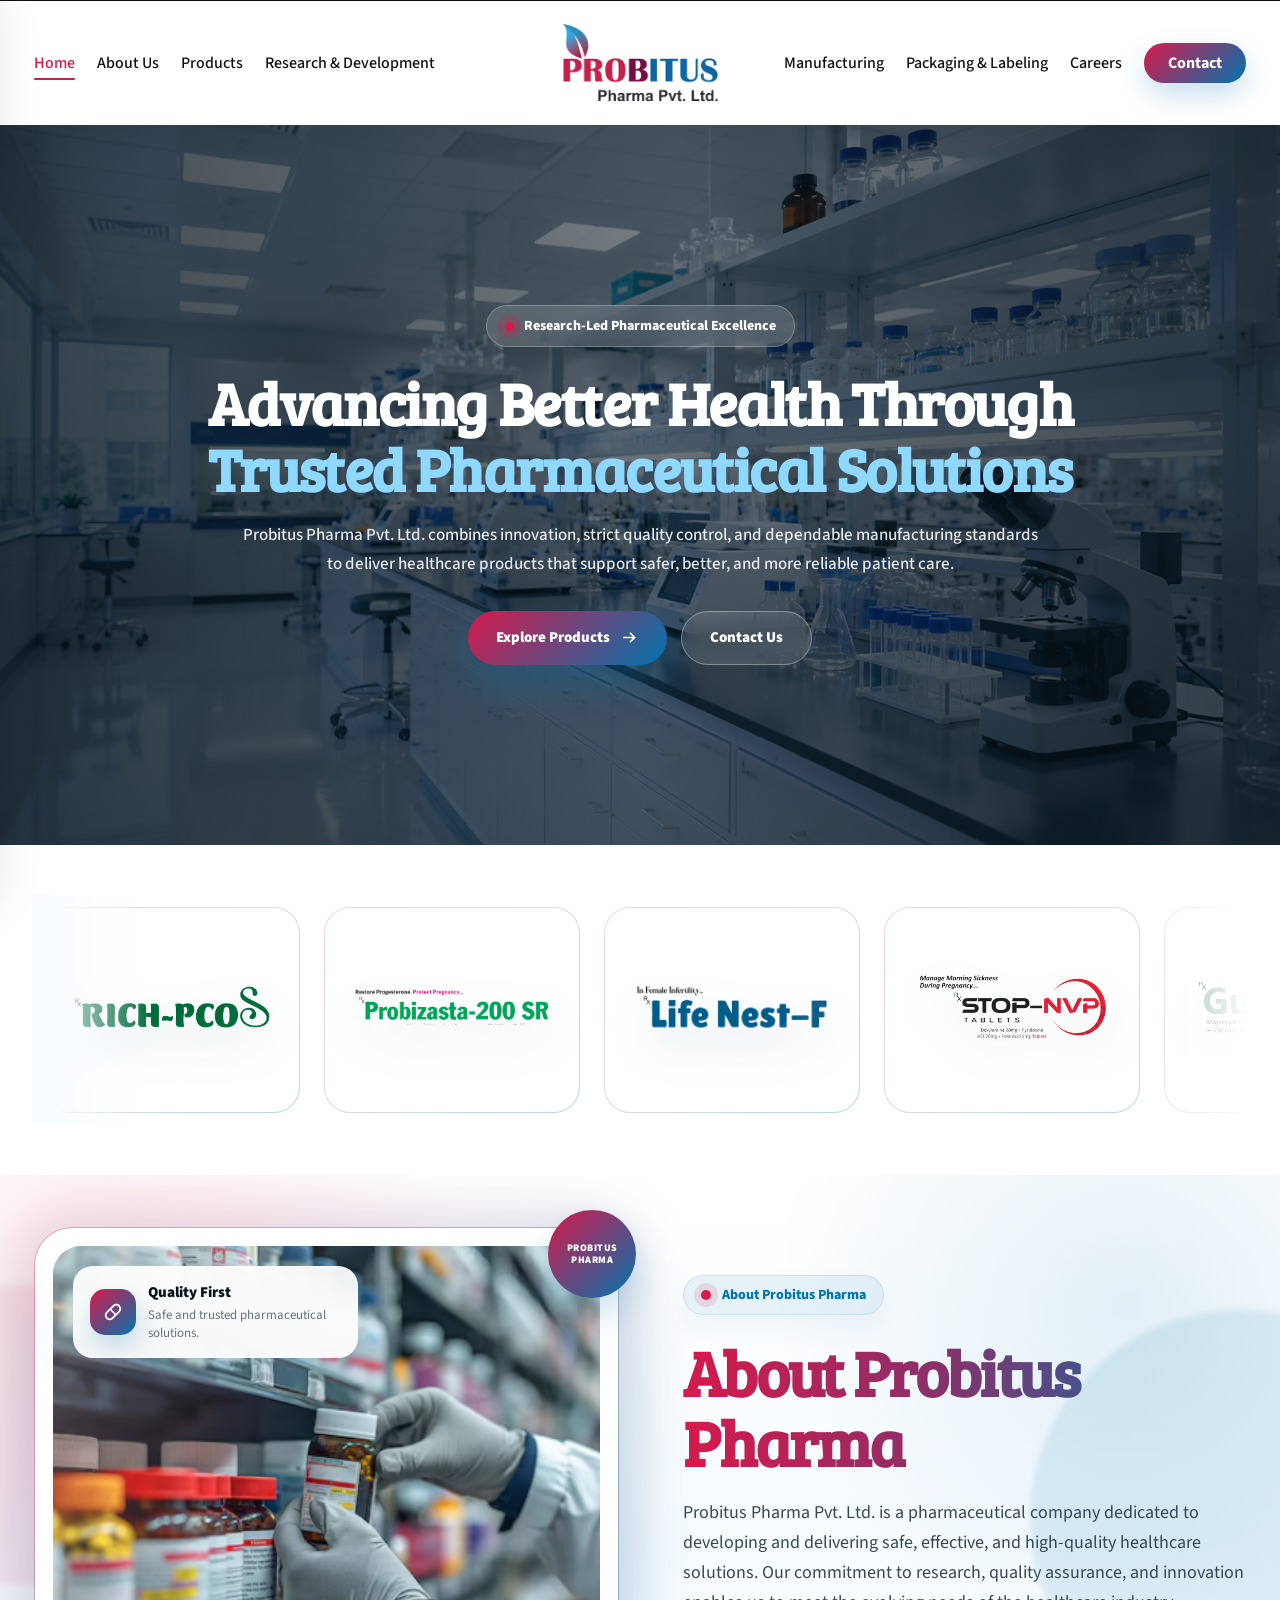
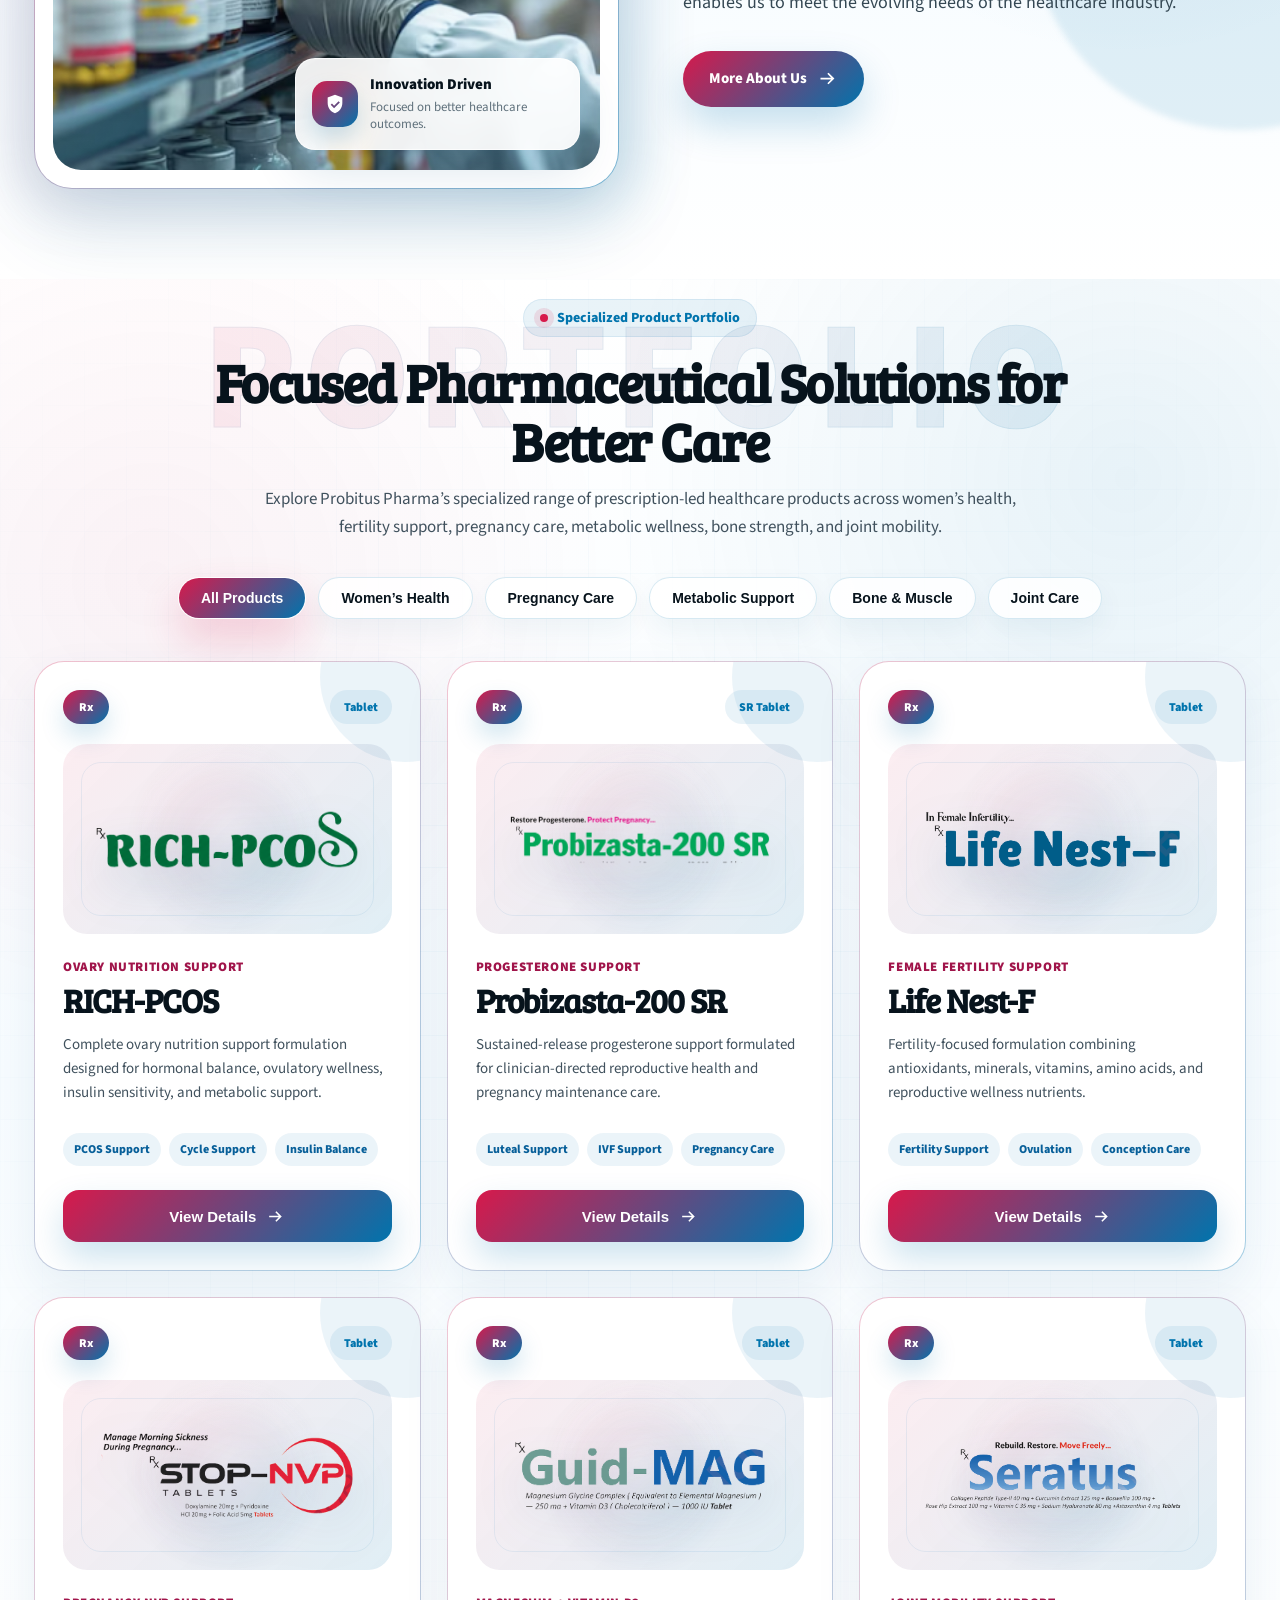
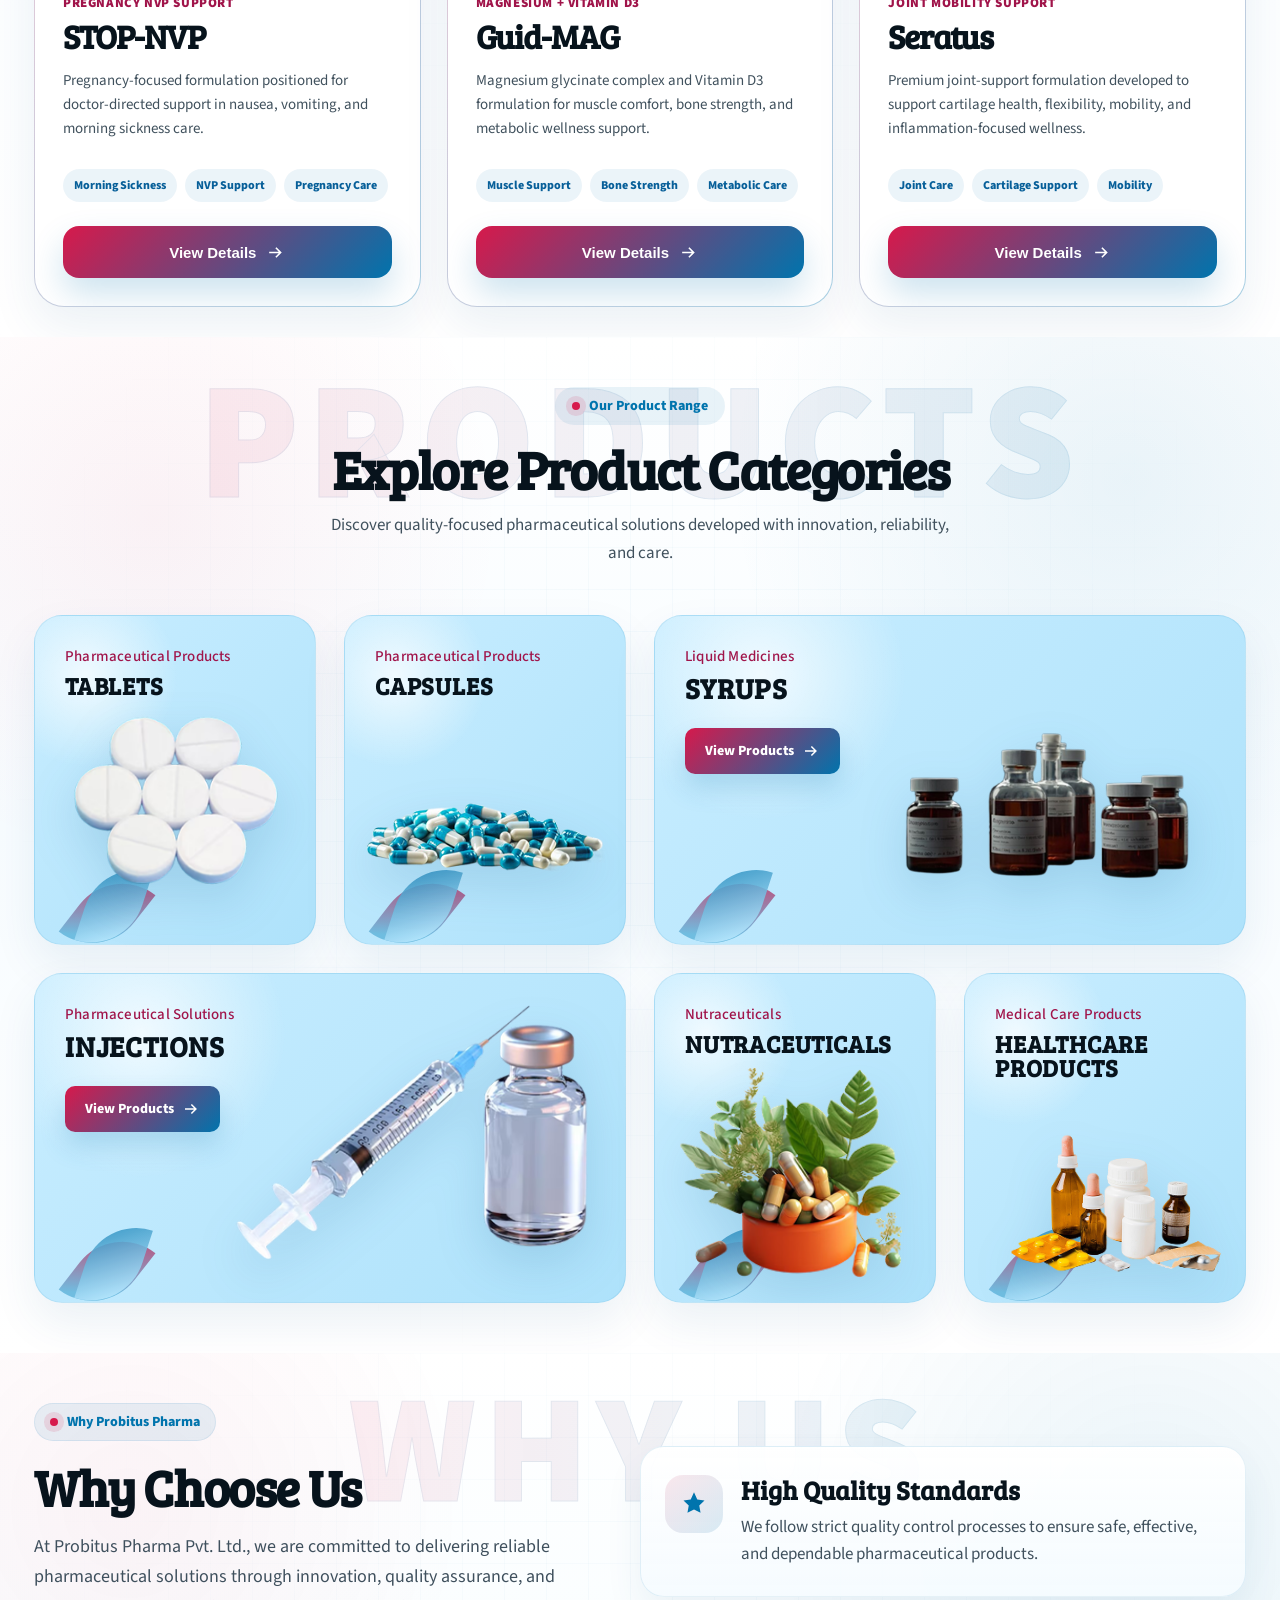
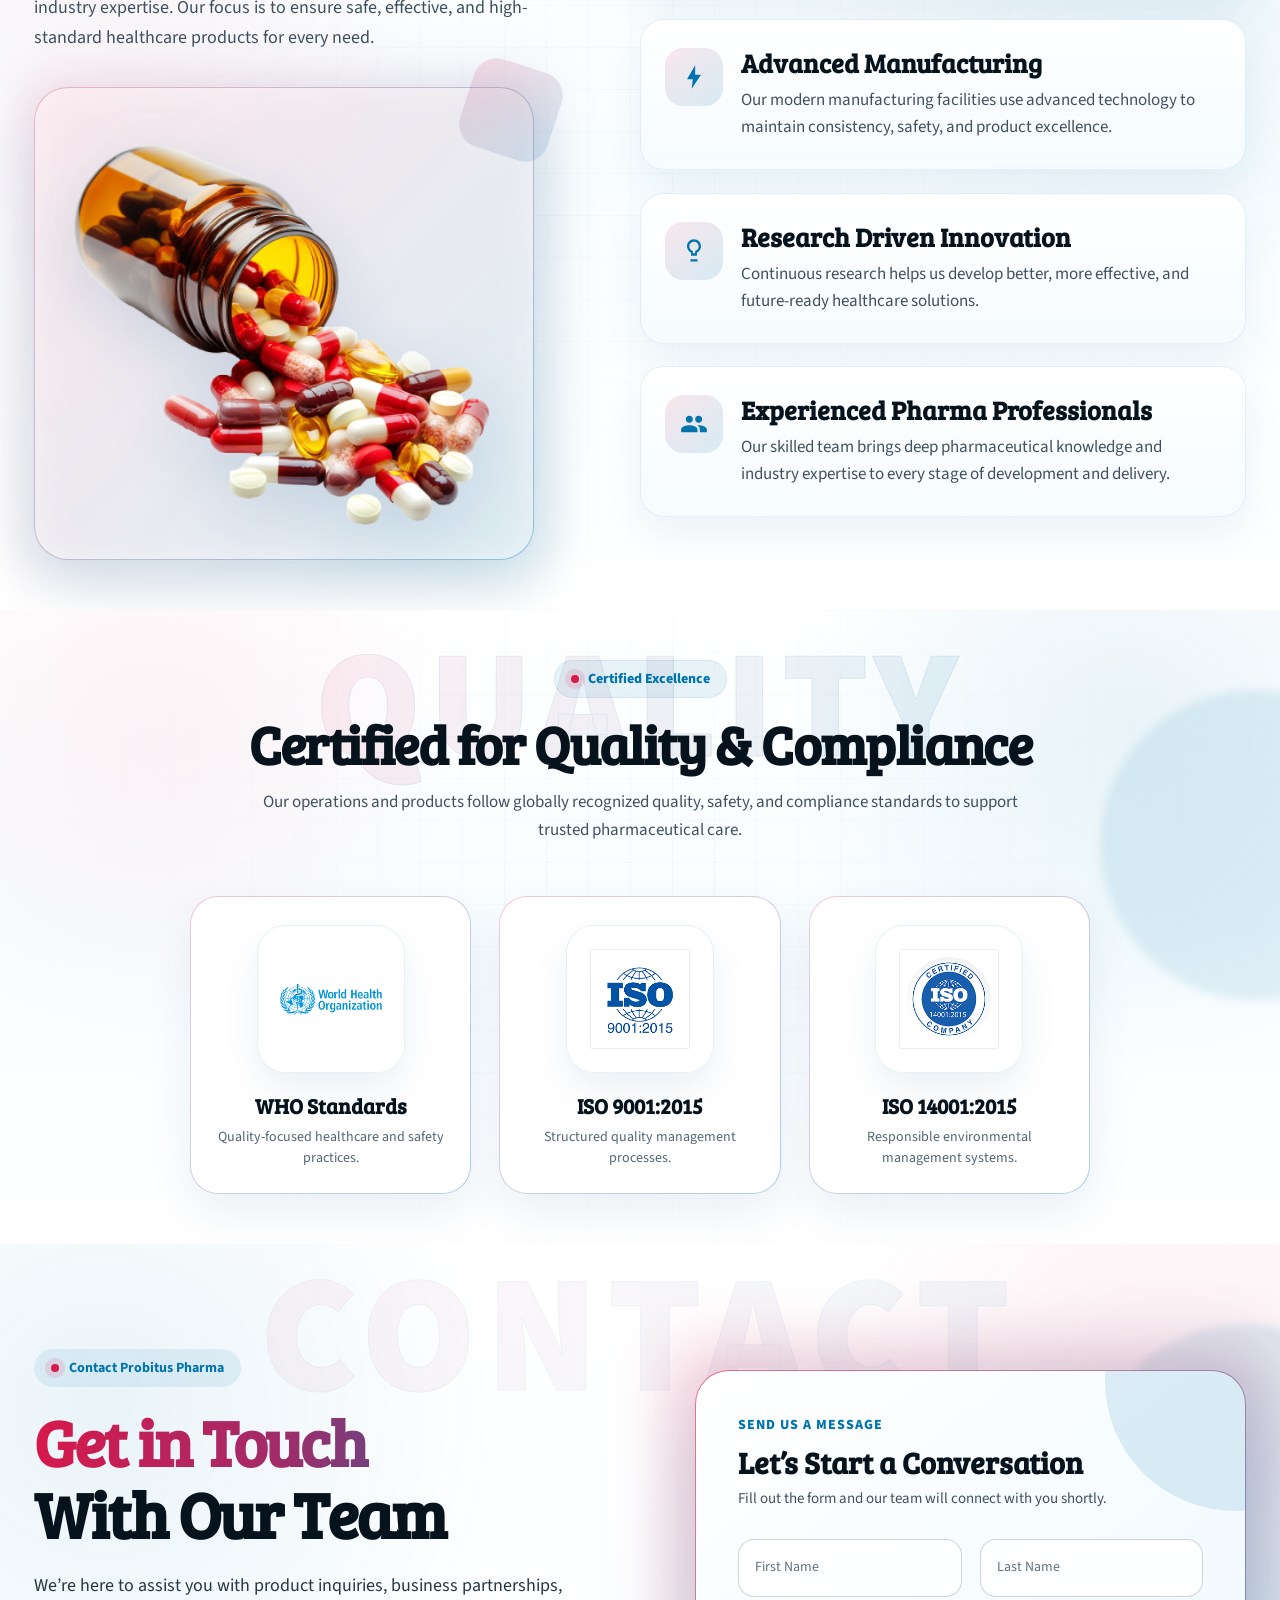
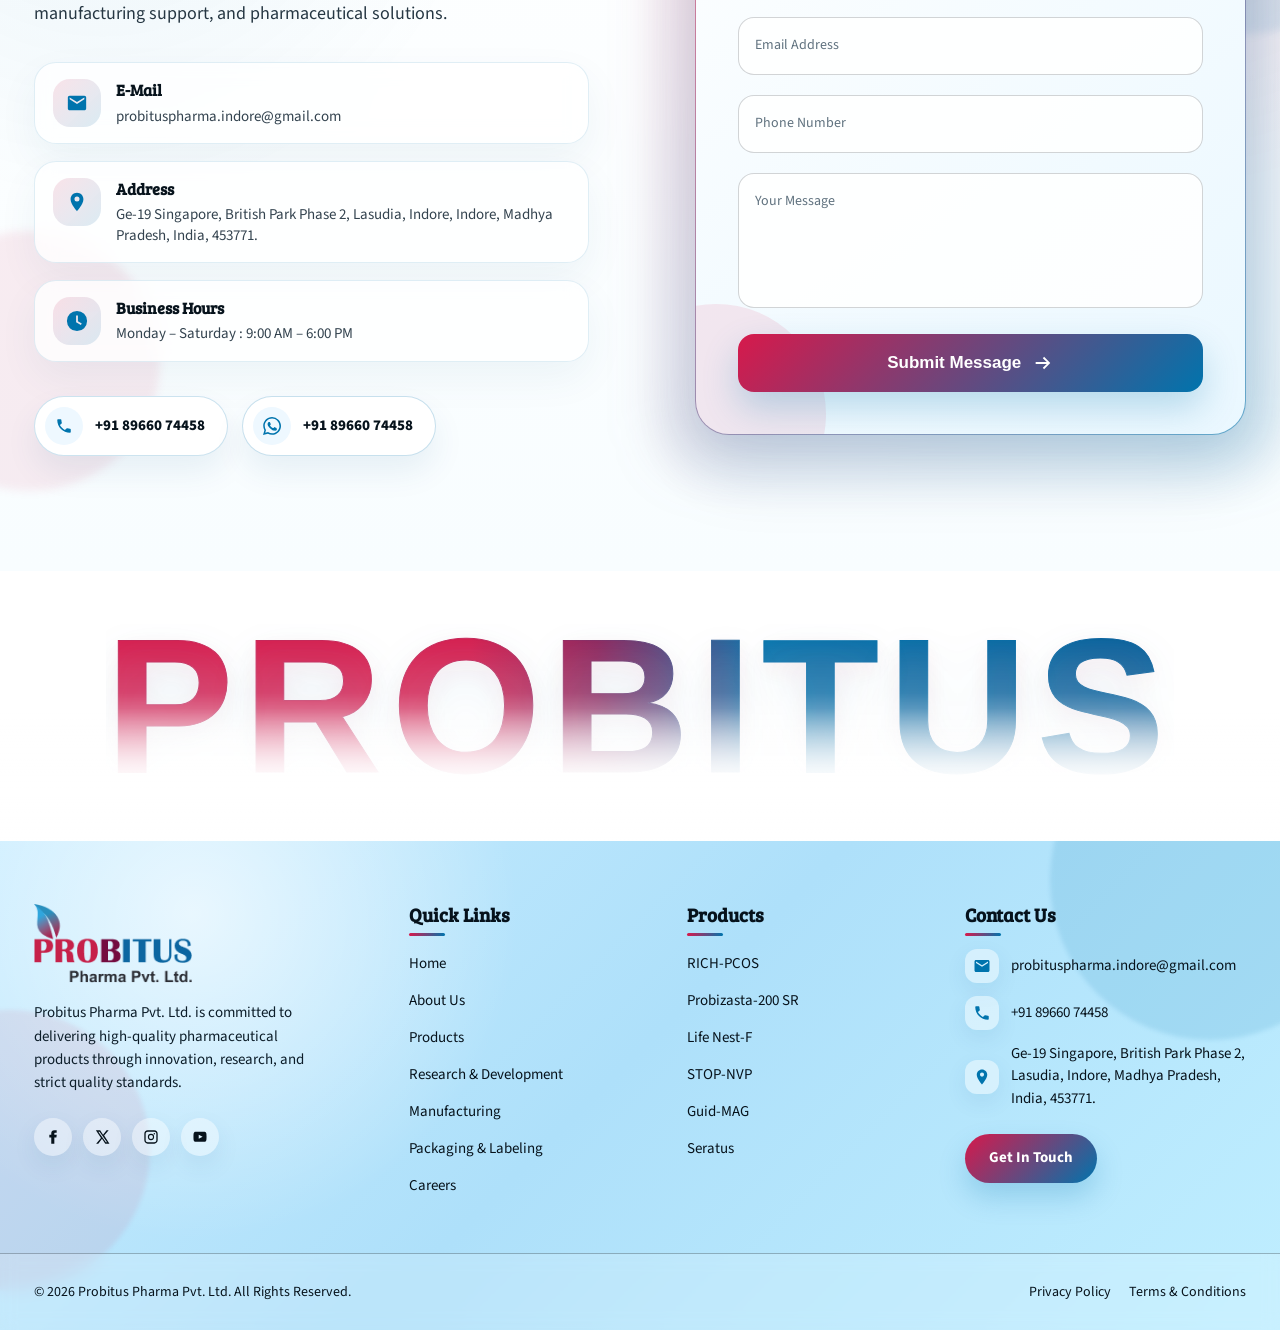
==== commit 3601873e: "Updated hero slider content and buttons" ====
--- a/index.html
+++ b/index.html
@@ -6,6 +6,7 @@
   <meta name="viewport" content="width=device-width, initial-scale=1.0" />
   <title>Probitus Pharma Pvt. Ltd.</title>
   <link rel="stylesheet" href="css/styles.css" />
+  <link href="https://fonts.googleapis.com/css2?family=Bree+Serif&family=Source+Sans+3:wght@400;500;600&display=swap" rel="stylesheet">
 </head>
 
 <body>
@@ -96,217 +97,217 @@
   <main>
     <!-- Sections will come here -->
 
-   <div class="hero-slider">
-
-  <!-- SLIDE 1 -->
-  <div class="slide active">
-    <div class="slide-bg" style="background-image:url('images/slider 1.png');"></div>
-    <div class="overlay"></div>
-
-    <div class="slide-content">
-      <div class="text-box">
-        <span class="hero-label"><i></i> Research-Led Pharmaceutical Excellence</span>
-
-        <h1>Advancing Better Health Through <span>Trusted Pharmaceutical Solutions</span></h1>
-
-        <p>
-          Probitus Pharma Pvt. Ltd. combines innovation, strict quality control,
-          and dependable manufacturing standards to deliver healthcare products
-          that support safer, better, and more reliable patient care.
-        </p>
-
-        <div class="btn-group hero-btn-wrap">
-          <a href="product.html" class="hero-btn hero-btn-primary">
-            Explore Products
-            <svg viewBox="0 0 24 24">
-              <path d="M13.2 5.3 19.9 12l-6.7 6.7-1.4-1.4 4.3-4.3H4v-2h12.1l-4.3-4.3 1.4-1.4z"/>
-            </svg>
-          </a>
-
-          <a href="contact.html" class="hero-btn hero-btn-outline">
-            Contact Us
-          </a>
-        </div>
-      </div>
+    <div class="hero-slider">
+
+      <!-- SLIDE 1 -->
+      <div class="slide active">
+        <div class="slide-bg" style="background-image:url('images/slider 1.png');"></div>
+        <div class="overlay"></div>
+
+        <div class="slide-content">
+          <div class="text-box">
+            <span class="hero-label"><i></i> Research-Led Pharmaceutical Excellence</span>
+
+            <h1>Advancing Better Health Through <span>Trusted Pharmaceutical Solutions</span></h1>
+
+            <p>
+              Probitus Pharma Pvt. Ltd. combines innovation, strict quality control,
+              and dependable manufacturing standards to deliver healthcare products
+              that support safer, better, and more reliable patient care.
+            </p>
+
+            <div class="btn-group hero-btn-wrap">
+              <a href="product.html" class="hero-btn hero-btn-primary">
+                Explore Products
+                <svg viewBox="0 0 24 24">
+                  <path d="M13.2 5.3 19.9 12l-6.7 6.7-1.4-1.4 4.3-4.3H4v-2h12.1l-4.3-4.3 1.4-1.4z" />
+                </svg>
+              </a>
+
+              <a href="contact.html" class="hero-btn hero-btn-outline">
+                Contact Us
+              </a>
+            </div>
+          </div>
+        </div>
+      </div>
+
+      <!-- SLIDE 2 -->
+      <div class="slide">
+        <div class="slide-bg" style="background-image:url('images/slider 2.png');"></div>
+        <div class="overlay"></div>
+
+        <div class="slide-content">
+          <div class="text-box">
+            <span class="hero-label"><i></i> Quality-Focused Healthcare</span>
+
+            <h1>Delivering Reliable Pharma Products With <span>Strong Quality Standards</span></h1>
+
+            <p>
+              We focus on carefully developed formulations, responsible processes,
+              and quality-driven practices to support trusted healthcare outcomes
+              across multiple therapeutic segments.
+            </p>
+
+            <div class="btn-group hero-btn-wrap">
+              <a href="product.html" class="hero-btn hero-btn-primary">
+                Explore Products
+                <svg viewBox="0 0 24 24">
+                  <path d="M13.2 5.3 19.9 12l-6.7 6.7-1.4-1.4 4.3-4.3H4v-2h12.1l-4.3-4.3 1.4-1.4z" />
+                </svg>
+              </a>
+
+              <a href="contact.html" class="hero-btn hero-btn-outline">
+                Contact Us
+              </a>
+            </div>
+          </div>
+        </div>
+      </div>
+
+      <!-- SLIDE 3 -->
+      <div class="slide">
+        <div class="slide-bg" style="background-image:url('images/slider 3.png');"></div>
+        <div class="overlay"></div>
+
+        <div class="slide-content">
+          <div class="text-box">
+            <span class="hero-label"><i></i> Research & Development</span>
+
+            <h1>Innovation-Driven Research For <span>Modern Healthcare Needs</span></h1>
+
+            <p>
+              Our research approach supports product understanding, formulation
+              improvement, and healthcare-focused development through professional
+              scientific review and responsible product planning.
+            </p>
+
+            <div class="btn-group hero-btn-wrap">
+              <a href="product.html" class="hero-btn hero-btn-primary">
+                Explore Products
+                <svg viewBox="0 0 24 24">
+                  <path d="M13.2 5.3 19.9 12l-6.7 6.7-1.4-1.4 4.3-4.3H4v-2h12.1l-4.3-4.3 1.4-1.4z" />
+                </svg>
+              </a>
+
+              <a href="contact.html" class="hero-btn hero-btn-outline">
+                Contact Us
+              </a>
+            </div>
+          </div>
+        </div>
+      </div>
+
+      <!-- SLIDE 4 -->
+      <div class="slide">
+        <div class="slide-bg" style="background-image:url('images/slider 4.png');"></div>
+        <div class="overlay"></div>
+
+        <div class="slide-content">
+          <div class="text-box">
+            <span class="hero-label"><i></i> Manufacturing Excellence</span>
+
+            <h1>Professional Manufacturing Support For <span>Consistent Pharma Delivery</span></h1>
+
+            <p>
+              From controlled processes to systematic review, Probitus Pharma follows
+              dependable manufacturing practices designed to maintain consistency,
+              safety, and product reliability.
+            </p>
+
+            <div class="btn-group hero-btn-wrap">
+              <a href="product.html" class="hero-btn hero-btn-primary">
+                Explore Products
+                <svg viewBox="0 0 24 24">
+                  <path d="M13.2 5.3 19.9 12l-6.7 6.7-1.4-1.4 4.3-4.3H4v-2h12.1l-4.3-4.3 1.4-1.4z" />
+                </svg>
+              </a>
+
+              <a href="contact.html" class="hero-btn hero-btn-outline">
+                Contact Us
+              </a>
+            </div>
+          </div>
+        </div>
+      </div>
+
+      <!-- SLIDE 5 -->
+      <div class="slide">
+        <div class="slide-bg" style="background-image:url('images/slider 5.png');"></div>
+        <div class="overlay"></div>
+
+        <div class="slide-content">
+          <div class="text-box">
+            <span class="hero-label"><i></i> Trusted Product Portfolio</span>
+
+            <h1>Healthcare Products Designed For <span>Better Patient Support</span></h1>
+
+            <p>
+              Our product portfolio includes focused pharmaceutical and healthcare
+              solutions developed to support patient care, wellness, and dependable
+              medical outcomes.
+            </p>
+
+            <div class="btn-group hero-btn-wrap">
+              <a href="product.html" class="hero-btn hero-btn-primary">
+                Explore Products
+                <svg viewBox="0 0 24 24">
+                  <path d="M13.2 5.3 19.9 12l-6.7 6.7-1.4-1.4 4.3-4.3H4v-2h12.1l-4.3-4.3 1.4-1.4z" />
+                </svg>
+              </a>
+
+              <a href="contact.html" class="hero-btn hero-btn-outline">
+                Contact Us
+              </a>
+            </div>
+          </div>
+        </div>
+      </div>
+
+      <!-- SLIDE 6 -->
+      <div class="slide">
+        <div class="slide-bg" style="background-image:url('images/slider 6.png');"></div>
+        <div class="overlay"></div>
+
+        <div class="slide-content">
+          <div class="text-box">
+            <span class="hero-label"><i></i> Probitus Pharma Pvt. Ltd.</span>
+
+            <h1>Building Trust Through <span>Quality, Care & Innovation</span></h1>
+
+            <p>
+              With a commitment to healthcare excellence, Probitus Pharma works to
+              deliver reliable pharmaceutical solutions backed by quality, research,
+              and professional responsibility.
+            </p>
+
+            <div class="btn-group hero-btn-wrap">
+              <a href="product.html" class="hero-btn hero-btn-primary">
+                Explore Products
+                <svg viewBox="0 0 24 24">
+                  <path d="M13.2 5.3 19.9 12l-6.7 6.7-1.4-1.4 4.3-4.3H4v-2h12.1l-4.3-4.3 1.4-1.4z" />
+                </svg>
+              </a>
+
+              <a href="contact.html" class="hero-btn hero-btn-outline">
+                Contact Us
+              </a>
+            </div>
+          </div>
+        </div>
+      </div>
+
+      <!-- DOTS -->
+      <div class="slider-nav">
+        <span class="active"></span>
+        <span></span>
+        <span></span>
+        <span></span>
+        <span></span>
+        <span></span>
+      </div>
+
     </div>
-  </div>
-
-  <!-- SLIDE 2 -->
-  <div class="slide">
-    <div class="slide-bg" style="background-image:url('images/slider 2.png');"></div>
-    <div class="overlay"></div>
-
-    <div class="slide-content">
-      <div class="text-box">
-        <span class="hero-label"><i></i> Quality-Focused Healthcare</span>
-
-        <h1>Delivering Reliable Pharma Products With <span>Strong Quality Standards</span></h1>
-
-        <p>
-          We focus on carefully developed formulations, responsible processes,
-          and quality-driven practices to support trusted healthcare outcomes
-          across multiple therapeutic segments.
-        </p>
-
-        <div class="btn-group hero-btn-wrap">
-          <a href="product.html" class="hero-btn hero-btn-primary">
-            Explore Products
-            <svg viewBox="0 0 24 24">
-              <path d="M13.2 5.3 19.9 12l-6.7 6.7-1.4-1.4 4.3-4.3H4v-2h12.1l-4.3-4.3 1.4-1.4z"/>
-            </svg>
-          </a>
-
-          <a href="contact.html" class="hero-btn hero-btn-outline">
-            Contact Us
-          </a>
-        </div>
-      </div>
-    </div>
-  </div>
-
-  <!-- SLIDE 3 -->
-  <div class="slide">
-    <div class="slide-bg" style="background-image:url('images/slider 3.png');"></div>
-    <div class="overlay"></div>
-
-    <div class="slide-content">
-      <div class="text-box">
-        <span class="hero-label"><i></i> Research & Development</span>
-
-        <h1>Innovation-Driven Research For <span>Modern Healthcare Needs</span></h1>
-
-        <p>
-          Our research approach supports product understanding, formulation
-          improvement, and healthcare-focused development through professional
-          scientific review and responsible product planning.
-        </p>
-
-        <div class="btn-group hero-btn-wrap">
-          <a href="product.html" class="hero-btn hero-btn-primary">
-            Explore Products
-            <svg viewBox="0 0 24 24">
-              <path d="M13.2 5.3 19.9 12l-6.7 6.7-1.4-1.4 4.3-4.3H4v-2h12.1l-4.3-4.3 1.4-1.4z"/>
-            </svg>
-          </a>
-
-          <a href="contact.html" class="hero-btn hero-btn-outline">
-            Contact Us
-          </a>
-        </div>
-      </div>
-    </div>
-  </div>
-
-  <!-- SLIDE 4 -->
-  <div class="slide">
-    <div class="slide-bg" style="background-image:url('images/slider 4.png');"></div>
-    <div class="overlay"></div>
-
-    <div class="slide-content">
-      <div class="text-box">
-        <span class="hero-label"><i></i> Manufacturing Excellence</span>
-
-        <h1>Professional Manufacturing Support For <span>Consistent Pharma Delivery</span></h1>
-
-        <p>
-          From controlled processes to systematic review, Probitus Pharma follows
-          dependable manufacturing practices designed to maintain consistency,
-          safety, and product reliability.
-        </p>
-
-        <div class="btn-group hero-btn-wrap">
-          <a href="product.html" class="hero-btn hero-btn-primary">
-            Explore Products
-            <svg viewBox="0 0 24 24">
-              <path d="M13.2 5.3 19.9 12l-6.7 6.7-1.4-1.4 4.3-4.3H4v-2h12.1l-4.3-4.3 1.4-1.4z"/>
-            </svg>
-          </a>
-
-          <a href="contact.html" class="hero-btn hero-btn-outline">
-            Contact Us
-          </a>
-        </div>
-      </div>
-    </div>
-  </div>
-
-  <!-- SLIDE 5 -->
-  <div class="slide">
-    <div class="slide-bg" style="background-image:url('images/slider 5.png');"></div>
-    <div class="overlay"></div>
-
-    <div class="slide-content">
-      <div class="text-box">
-        <span class="hero-label"><i></i> Trusted Product Portfolio</span>
-
-        <h1>Healthcare Products Designed For <span>Better Patient Support</span></h1>
-
-        <p>
-          Our product portfolio includes focused pharmaceutical and healthcare
-          solutions developed to support patient care, wellness, and dependable
-          medical outcomes.
-        </p>
-
-        <div class="btn-group hero-btn-wrap">
-          <a href="product.html" class="hero-btn hero-btn-primary">
-            Explore Products
-            <svg viewBox="0 0 24 24">
-              <path d="M13.2 5.3 19.9 12l-6.7 6.7-1.4-1.4 4.3-4.3H4v-2h12.1l-4.3-4.3 1.4-1.4z"/>
-            </svg>
-          </a>
-
-          <a href="contact.html" class="hero-btn hero-btn-outline">
-            Contact Us
-          </a>
-        </div>
-      </div>
-    </div>
-  </div>
-
-  <!-- SLIDE 6 -->
-  <div class="slide">
-    <div class="slide-bg" style="background-image:url('images/slider 6.png');"></div>
-    <div class="overlay"></div>
-
-    <div class="slide-content">
-      <div class="text-box">
-        <span class="hero-label"><i></i> Probitus Pharma Pvt. Ltd.</span>
-
-        <h1>Building Trust Through <span>Quality, Care & Innovation</span></h1>
-
-        <p>
-          With a commitment to healthcare excellence, Probitus Pharma works to
-          deliver reliable pharmaceutical solutions backed by quality, research,
-          and professional responsibility.
-        </p>
-
-        <div class="btn-group hero-btn-wrap">
-          <a href="product.html" class="hero-btn hero-btn-primary">
-            Explore Products
-            <svg viewBox="0 0 24 24">
-              <path d="M13.2 5.3 19.9 12l-6.7 6.7-1.4-1.4 4.3-4.3H4v-2h12.1l-4.3-4.3 1.4-1.4z"/>
-            </svg>
-          </a>
-
-          <a href="contact.html" class="hero-btn hero-btn-outline">
-            Contact Us
-          </a>
-        </div>
-      </div>
-    </div>
-  </div>
-
-  <!-- DOTS -->
-  <div class="slider-nav">
-    <span class="active"></span>
-    <span></span>
-    <span></span>
-    <span></span>
-    <span></span>
-    <span></span>
-  </div>
-
-</div>
 
     <!-- Hero Section End -->
 
@@ -1160,7 +1161,7 @@
               </div>
               <div>
                 <h3>E-Mail</h3>
-                <a href="mailto:probituspharma@gmail.com">probituspharma@gmail.com</a>
+                <a href="mailto:probituspharma.indore@gmail.com">probituspharma.indore@gmail.com</a>
               </div>
             </div>
 
@@ -1173,7 +1174,7 @@
               </div>
               <div>
                 <h3>Address</h3>
-                <p>Indore, Madhya Pradesh, India</p>
+                <p>Ge-19 Singapore, British Park Phase 2, Lasudia, Indore, Indore, Madhya Pradesh, India, 453771.</p>
               </div>
             </div>
 
@@ -1199,7 +1200,7 @@
                 </svg>
               </span>
 
-              <span class="pb-contact-action-label">+91 8966074458</span>
+              <span class="pb-contact-action-label">+91 89660 74458</span>
             </a>
 
             <a href="https://wa.me/918966074458" class="pb-contact-action pb-whatsapp-action">
@@ -1367,7 +1368,7 @@
                   d="M20 4H4c-1.1 0-2 .9-2 2v12c0 1.1.9 2 2 2h16c1.1 0 2-.9 2-2V6c0-1.1-.9-2-2-2zm0 4-8 5-8-5V6l8 5 8-5v2z" />
               </svg>
             </span>
-            <a href="mailto:probituspharma@gmail.com">probituspharma@gmail.com</a>
+            <a href="mailto:probituspharma.indore@gmail.com">probituspharma.indore@gmail.com</a>
           </li>
 
           <li>
@@ -1387,7 +1388,7 @@
                   d="M12 2C8.1 2 5 5.1 5 9c0 5.3 7 13 7 13s7-7.7 7-13c0-3.9-3.1-7-7-7zm0 9.5A2.5 2.5 0 1 1 12 6a2.5 2.5 0 0 1 0 5.5z" />
               </svg>
             </span>
-            <p>Indore, India</p>
+            <p>Ge-19 Singapore, British Park Phase 2, Lasudia, Indore, Madhya Pradesh, India, 453771.</p>
           </li>
         </ul>
 
--- a/css/styles.css
+++ b/css/styles.css
@@ -1,6 +1,8 @@
 /* =========================
    Global CSS
 ========================= */
+
+
 
 * {
   margin: 0;
@@ -13,9 +15,32 @@
 }
 
 body {
-  font-family: Arial, Helvetica, sans-serif;
   background: #ffffff;
   color: #101010;
+}
+
+body {
+  font-family: "Source Sans 3", Arial, sans-serif;
+  /* font-weight: 400; */
+}
+
+p, li, a {
+  font-family: "Source Sans 3", Arial, sans-serif;
+  /* font-weight: 400; */
+  /* line-height: 1.7; */
+}
+
+h1, h2, h3, h4, h5, h6,
+.section-heading,
+.hero-heading {
+  font-family: "Bree Serif", Georgia, serif;
+  font-weight: 400;
+}
+h1 span, h2 span, h3 span, h4 span, h5 span, h6 span,
+.section-heading span,
+.hero-heading span {
+  font-family: "Bree Serif", Georgia, serif !important;
+  /* font-weight: 400 !important; */
 }
 
 a {
@@ -562,7 +587,7 @@
 
 .pb-footer-contact li {
   display: flex;
-  align-items: flex-start;
+  align-items: center;
   gap: 12px;
 }
 
@@ -5770,7 +5795,7 @@
       color: #ffffff;
       font-size: 14px;
       font-weight: 800;
-      font-family: 'Plus Jakarta Sans', Arial, sans-serif !important;
+      /* font-family: 'Plus Jakarta Sans', Arial, sans-serif !important; */
       backdrop-filter: blur(12px);
     }
 
@@ -5790,7 +5815,7 @@
       margin: 0 0 20px;
       font-weight: 900;
       letter-spacing: -1.4px;
-      font-family: 'Varela Round', Arial, sans-serif !important;
+      /* font-family: 'Varela Round', Arial, sans-serif !important; */
     }
 
     .text-box h1 span {
@@ -5805,7 +5830,7 @@
       line-height: 1.7;
       margin: 0 0 32px;
       font-weight: 500;
-      font-family: 'Plus Jakarta Sans', Arial, sans-serif !important;
+      /* font-family: 'Plus Jakarta Sans', Arial, sans-serif !important; */
     }
 
     /* BUTTONS */
@@ -5830,7 +5855,7 @@
       font-weight: 900;
       text-decoration: none;
       transition: all 0.35s ease;
-      font-family: 'Plus Jakarta Sans', Arial, sans-serif !important;
+      /* font-family: 'Plus Jakarta Sans', Arial, sans-serif !important; */
     }
 
     .hero-btn-primary {
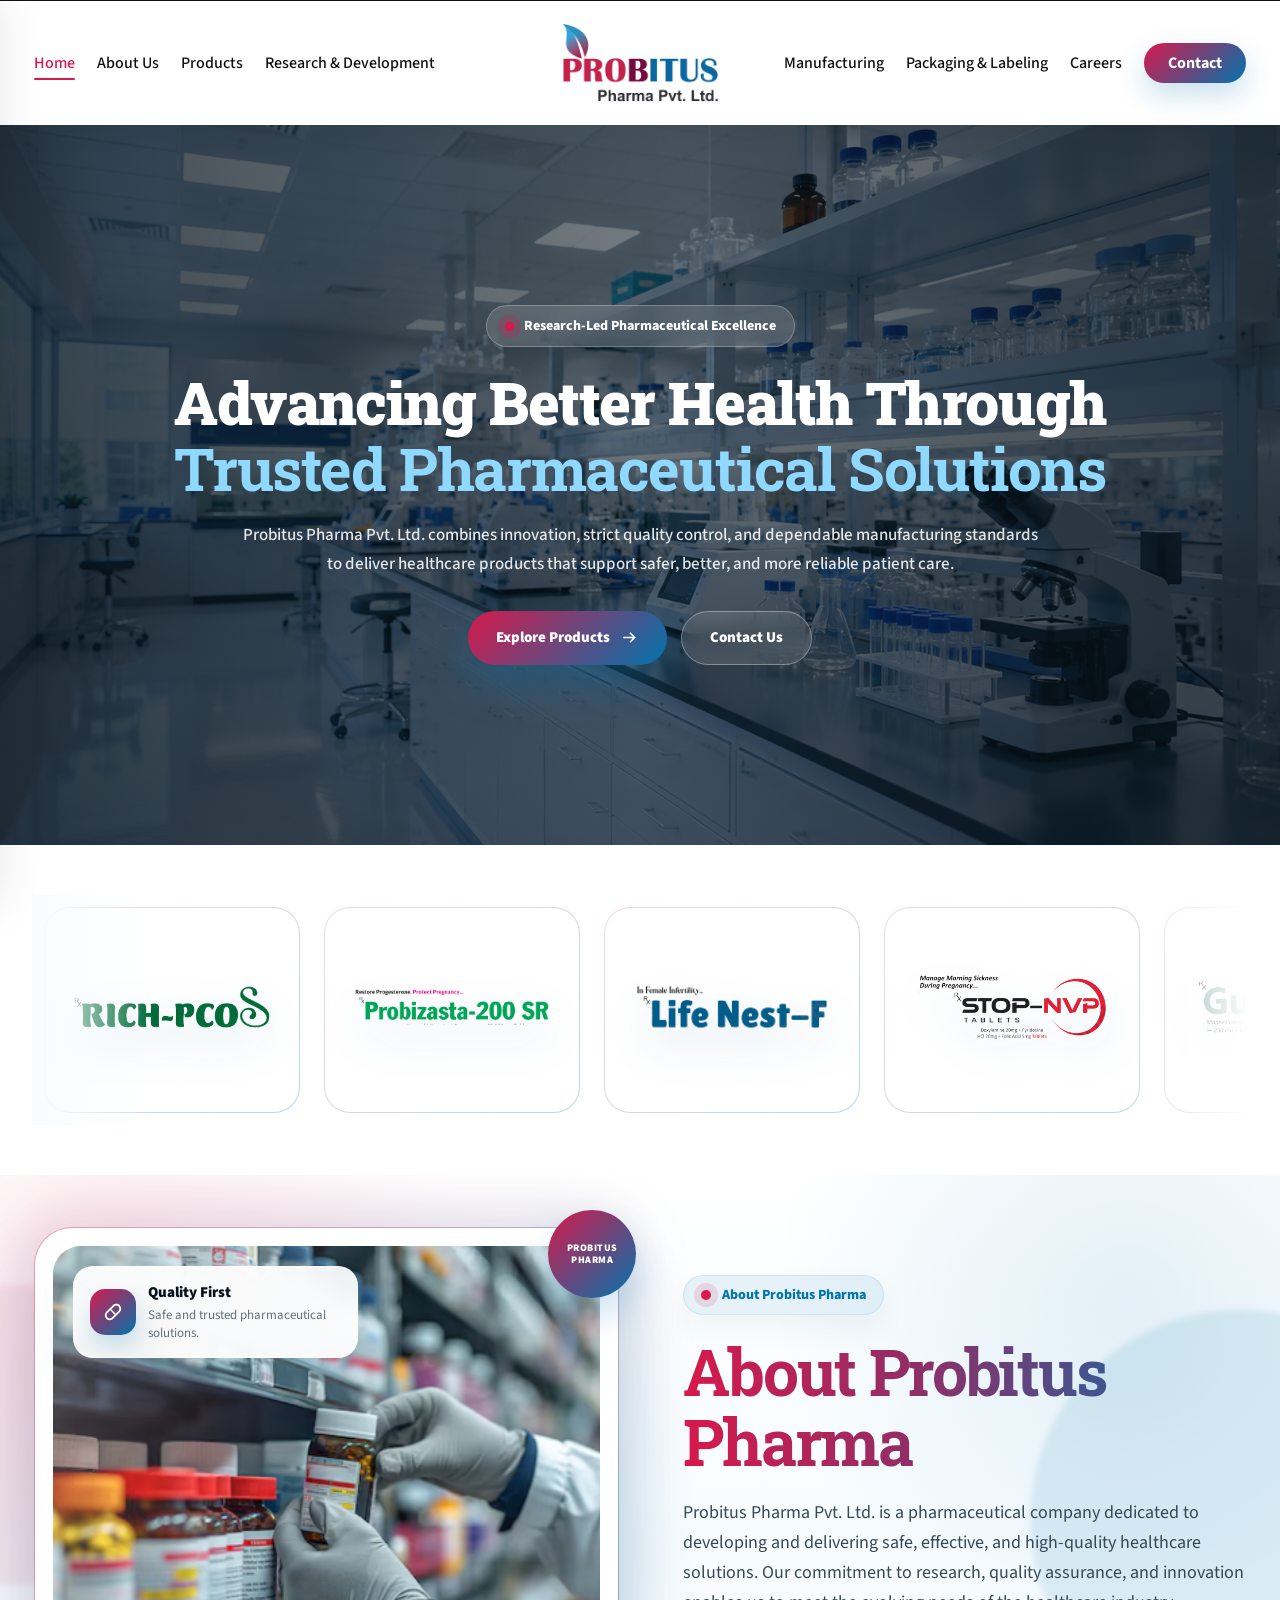
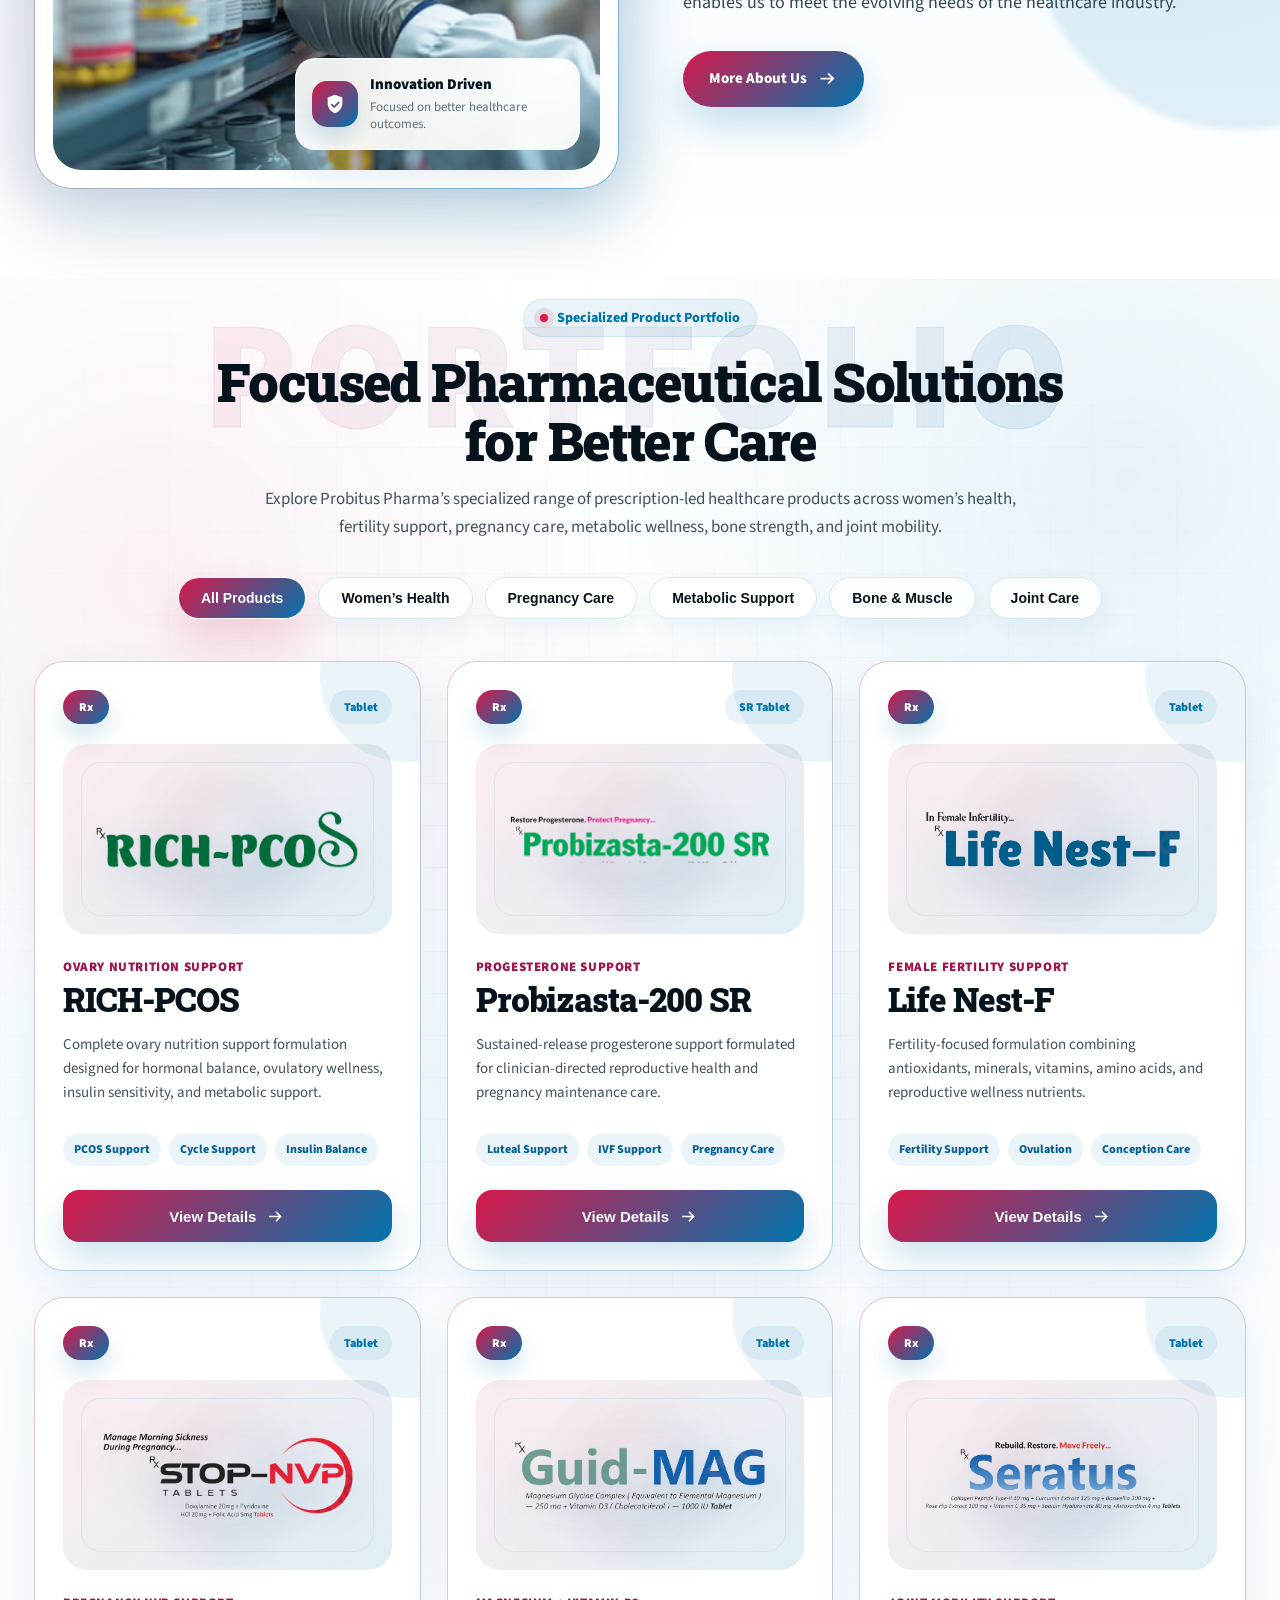
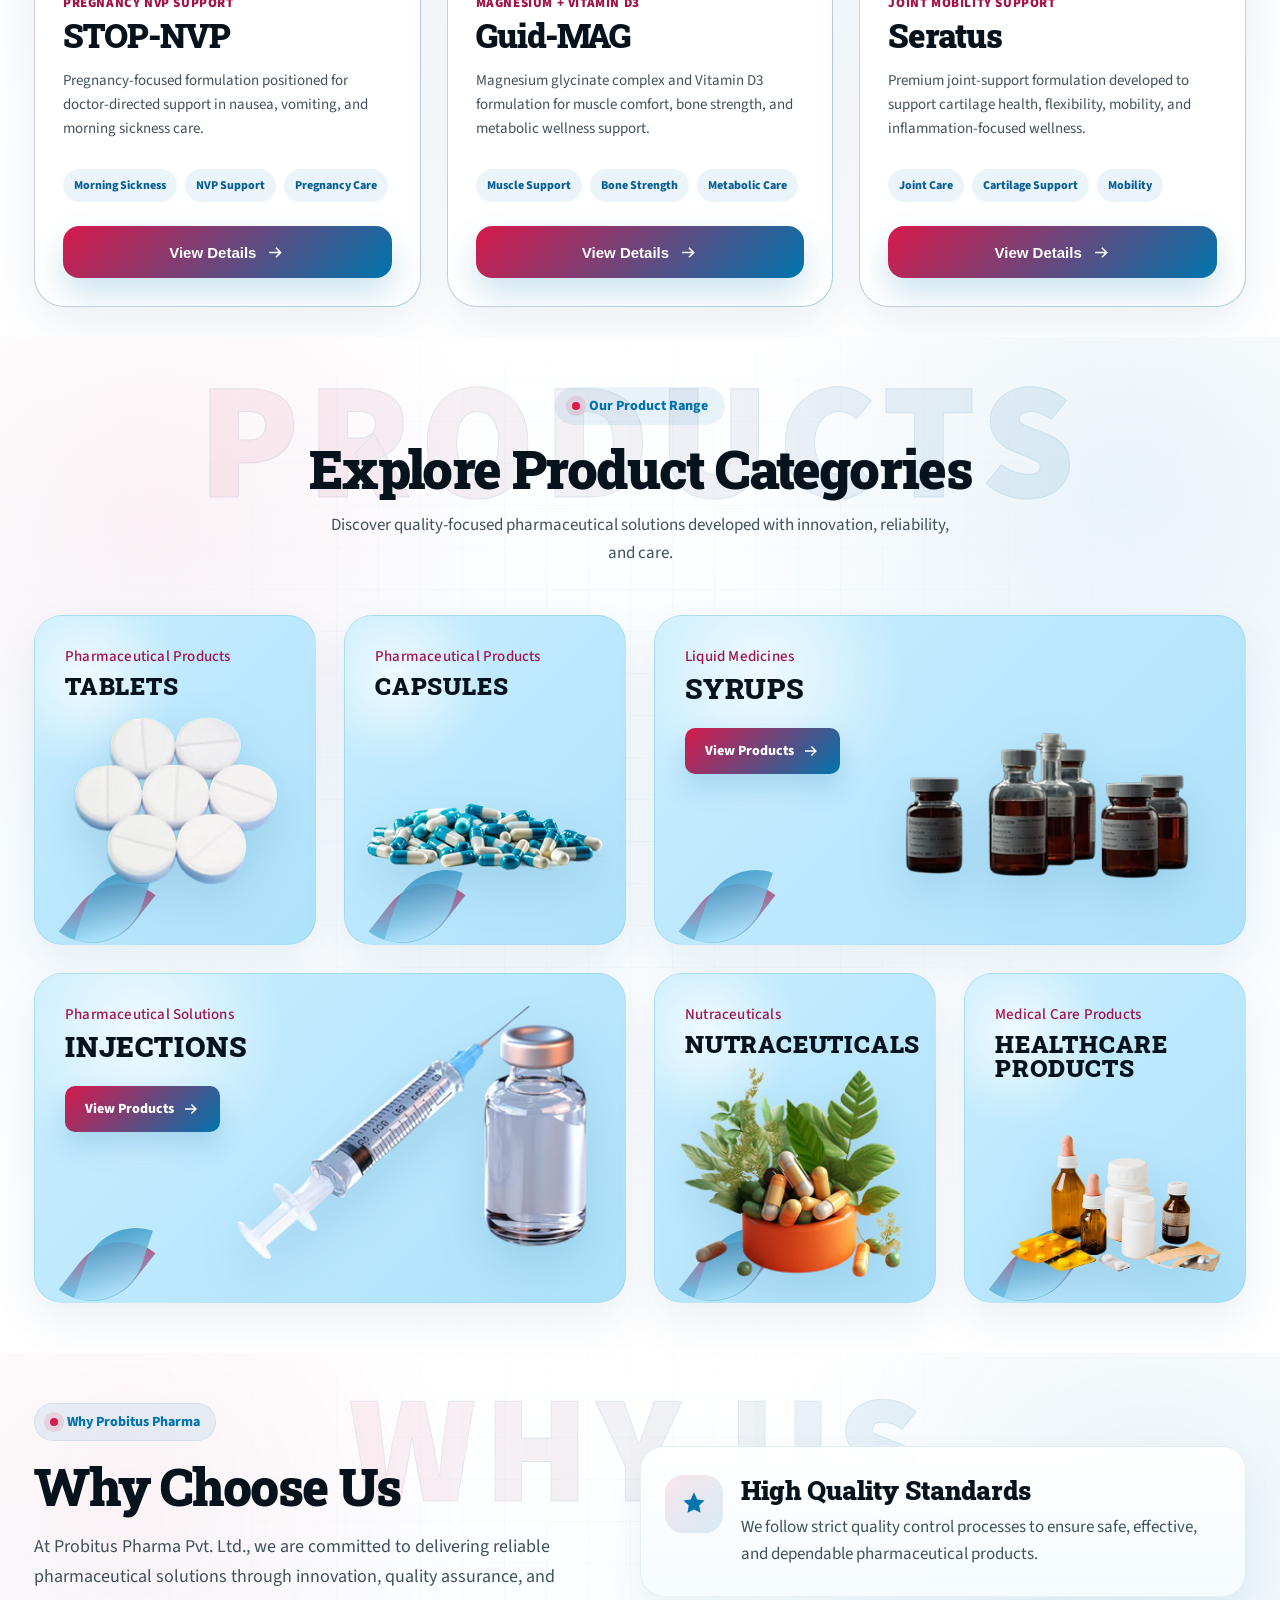
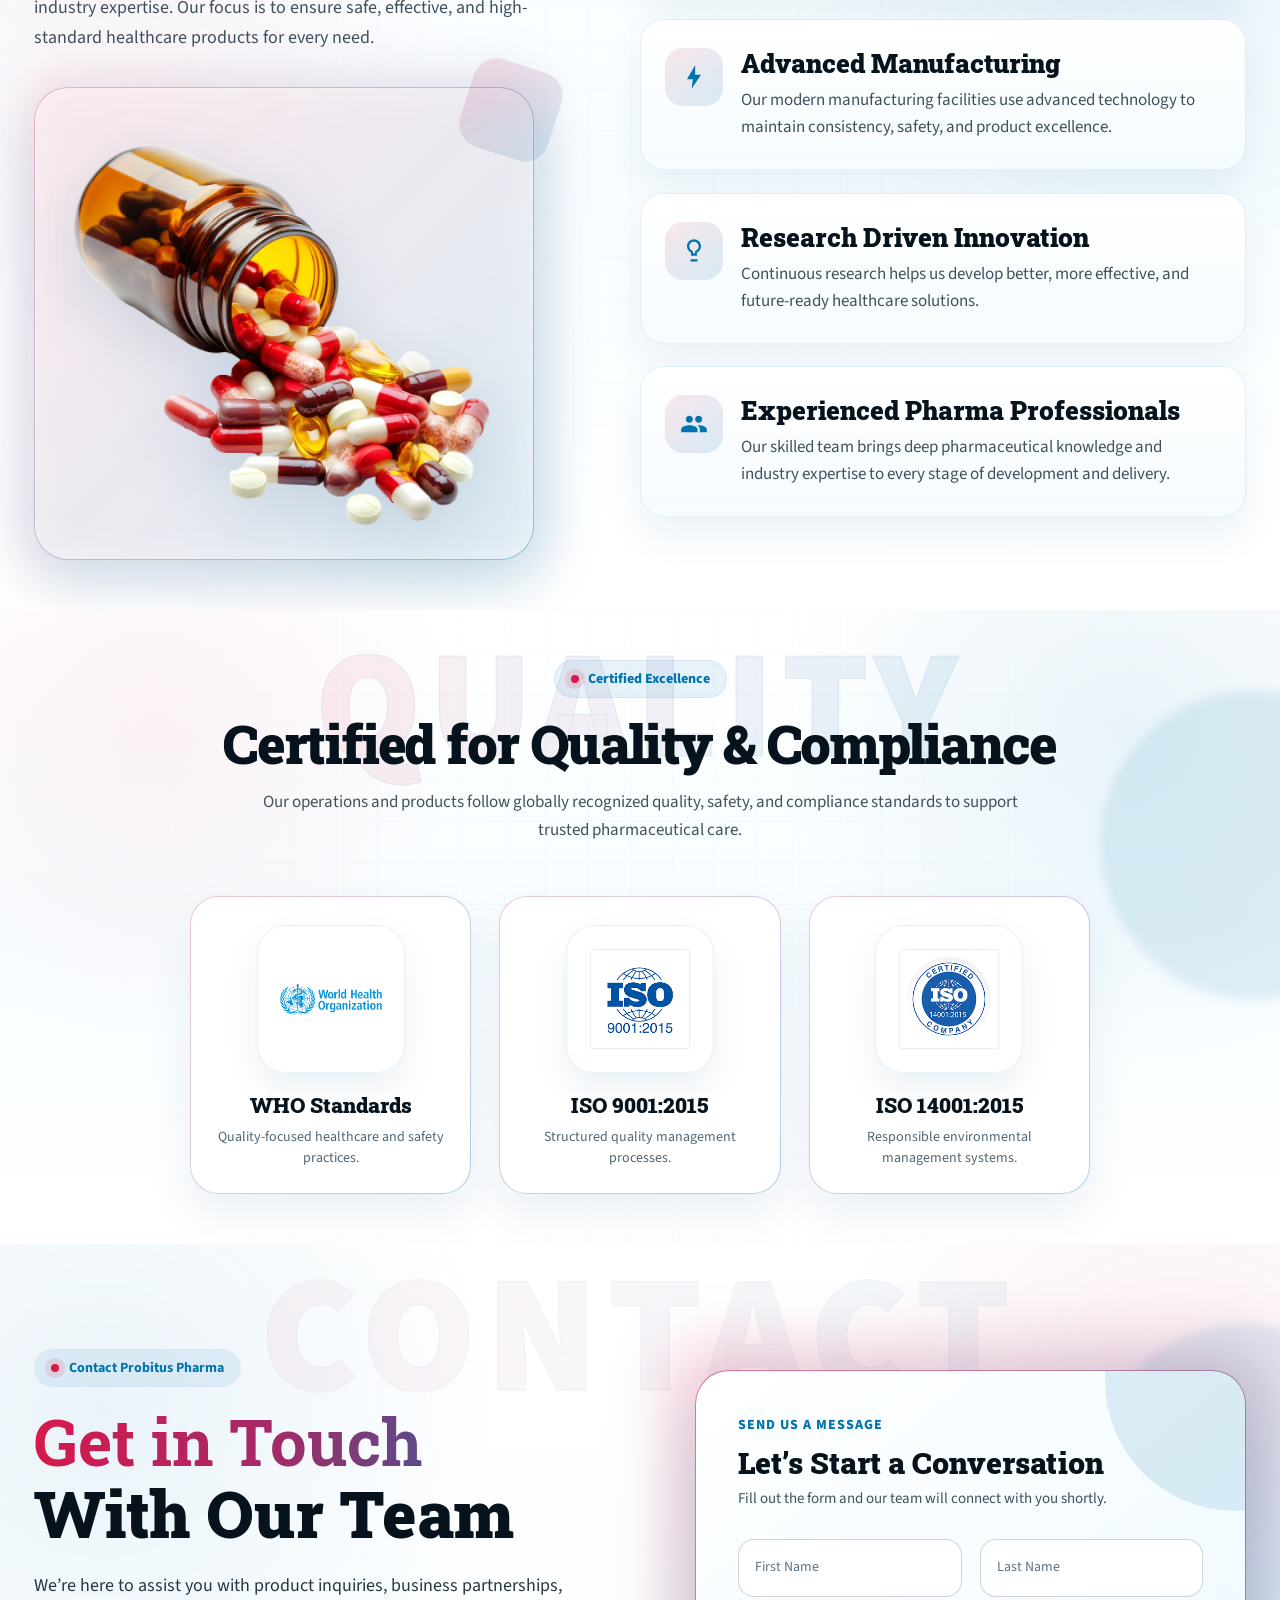
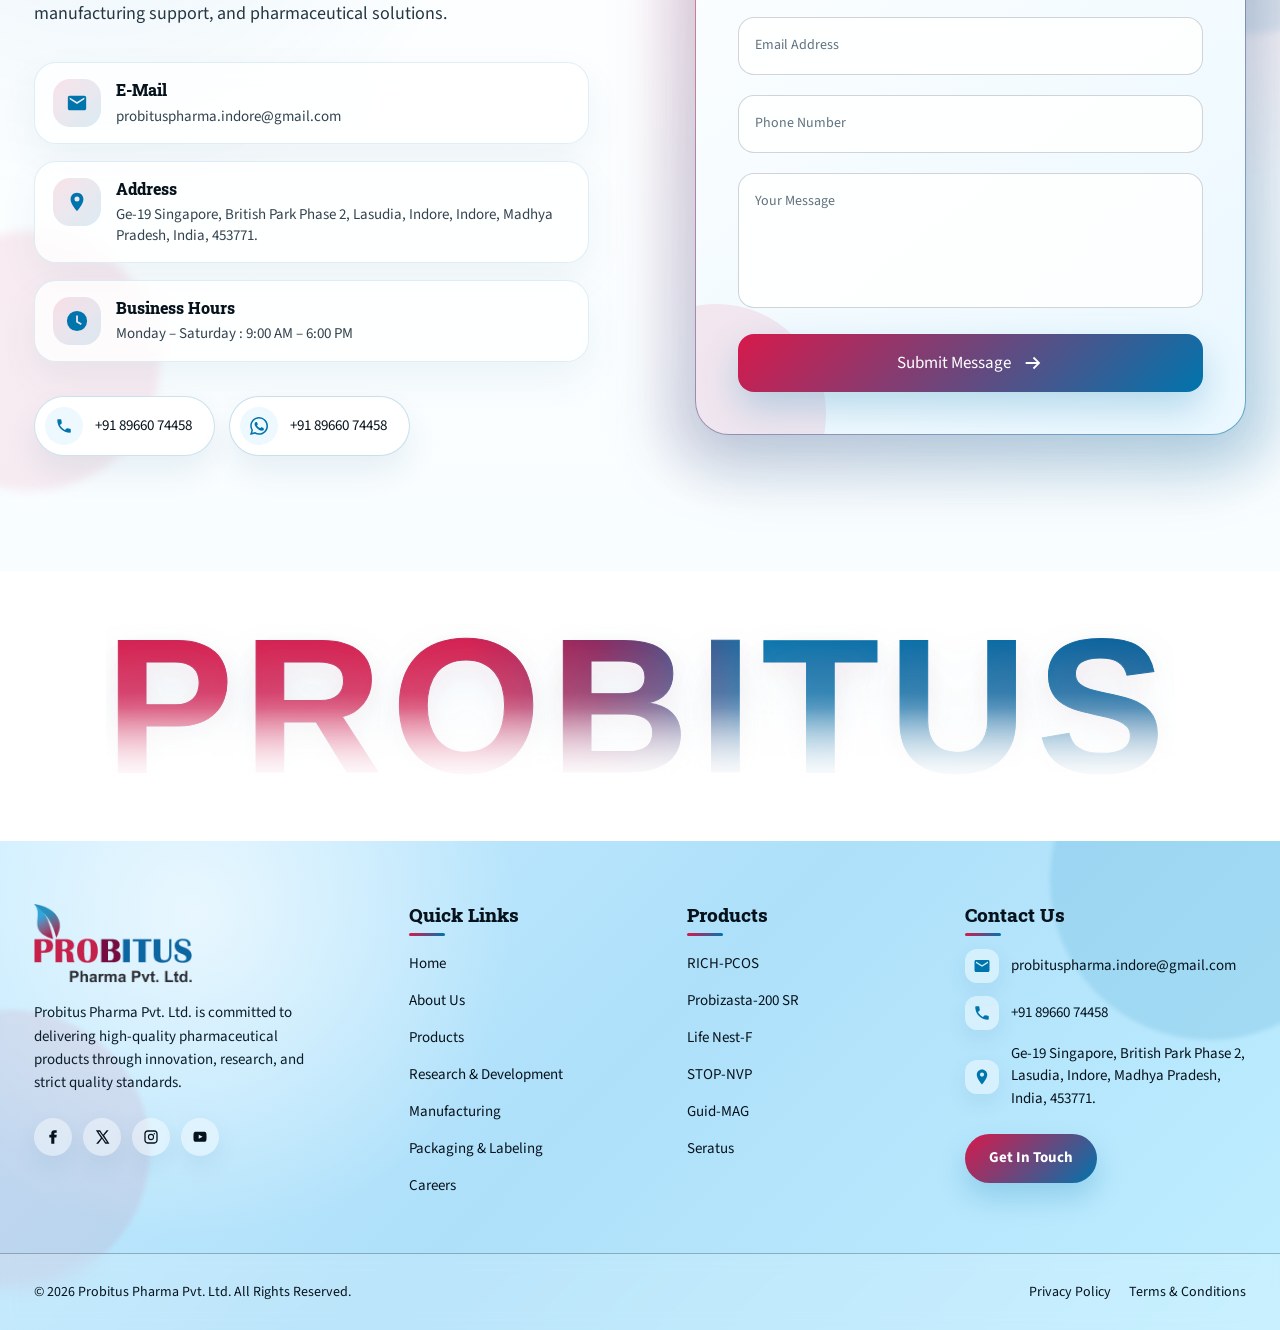
==== commit 86181ad4: "Updated hero slider content and buttons" ====
--- a/index.html
+++ b/index.html
@@ -6,7 +6,7 @@
   <meta name="viewport" content="width=device-width, initial-scale=1.0" />
   <title>Probitus Pharma Pvt. Ltd.</title>
   <link rel="stylesheet" href="css/styles.css" />
-  <link href="https://fonts.googleapis.com/css2?family=Bree+Serif&family=Source+Sans+3:wght@400;500;600&display=swap" rel="stylesheet">
+  <link href="https://fonts.googleapis.com/css2?family=Roboto+Slab:wght@600;700;800&family=Source+Sans+3:wght@400;500;600&display=swap" rel="stylesheet">
 </head>
 
 <body>
--- a/css/styles.css
+++ b/css/styles.css
@@ -21,28 +21,22 @@
 
 body {
   font-family: "Source Sans 3", Arial, sans-serif;
-  /* font-weight: 400; */
-}
-
-p, li, a {
+  font-weight: 400;
+}
+
+p, li, span, a {
   font-family: "Source Sans 3", Arial, sans-serif;
-  /* font-weight: 400; */
+  font-weight: 400;
   /* line-height: 1.7; */
 }
 
 h1, h2, h3, h4, h5, h6,
 .section-heading,
-.hero-heading {
-  font-family: "Bree Serif", Georgia, serif;
-  font-weight: 400;
-}
-h1 span, h2 span, h3 span, h4 span, h5 span, h6 span,
-.section-heading span,
-.hero-heading span {
-  font-family: "Bree Serif", Georgia, serif !important;
-  /* font-weight: 400 !important; */
-}
-
+.hero-heading,
+h1 span, h2 span, h3 span, h4 span, h5 span, h6 span {
+  font-family: "Roboto Slab", Georgia, serif;
+  font-weight: 700;
+}
 a {
   text-decoration: none;
 }
@@ -1129,7 +1123,7 @@
   margin-bottom: 18px;
   font-size: clamp(42px, 5vw, 72px);
   line-height: 1.02;
-  letter-spacing: -2px;
+  /* letter-spacing: -2px; */
   font-weight: 900;
   color: #07131c;
 }
@@ -1145,7 +1139,7 @@
   padding: 0;
   font-size: clamp(46px, 5.2vw, 65px);
   line-height: 1.12;
-  letter-spacing: -2px;
+  /* letter-spacing: -2px; */
   font-weight: 900;
   color: #07131c;
   overflow: visible;
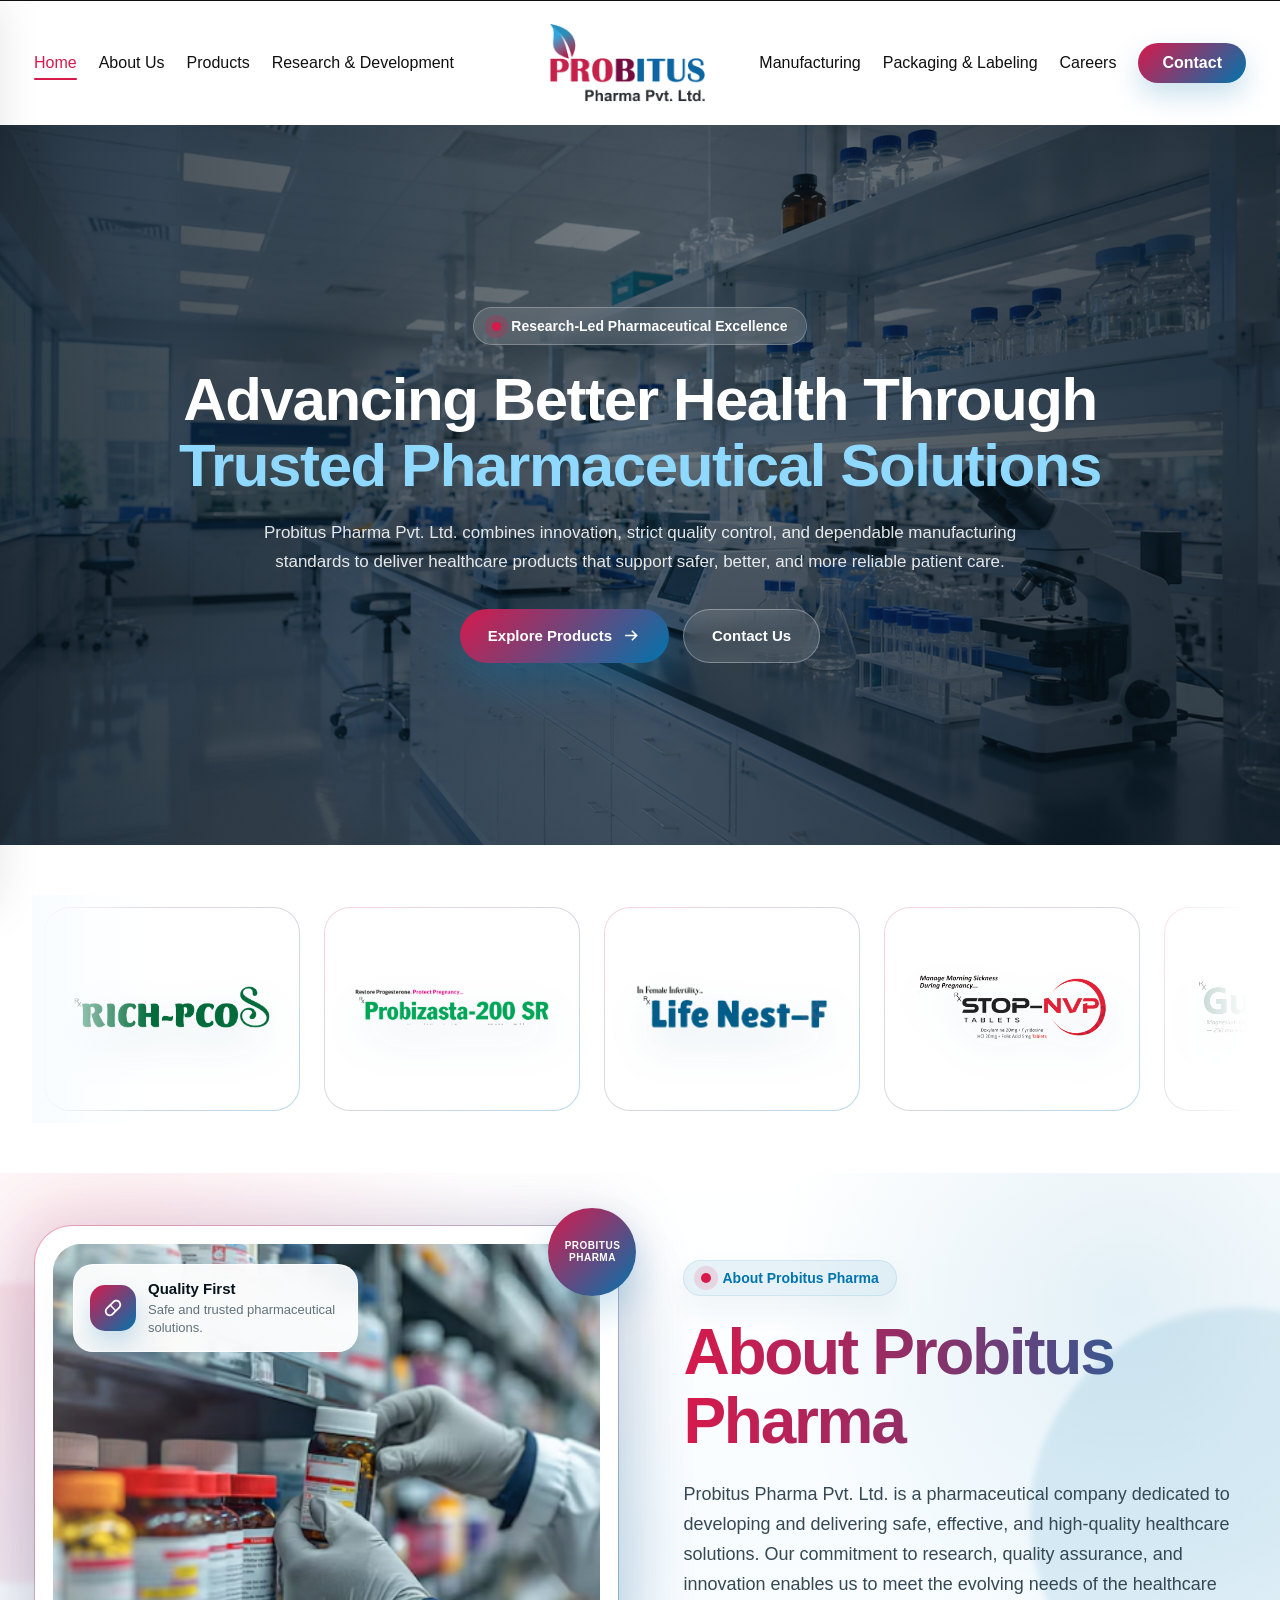
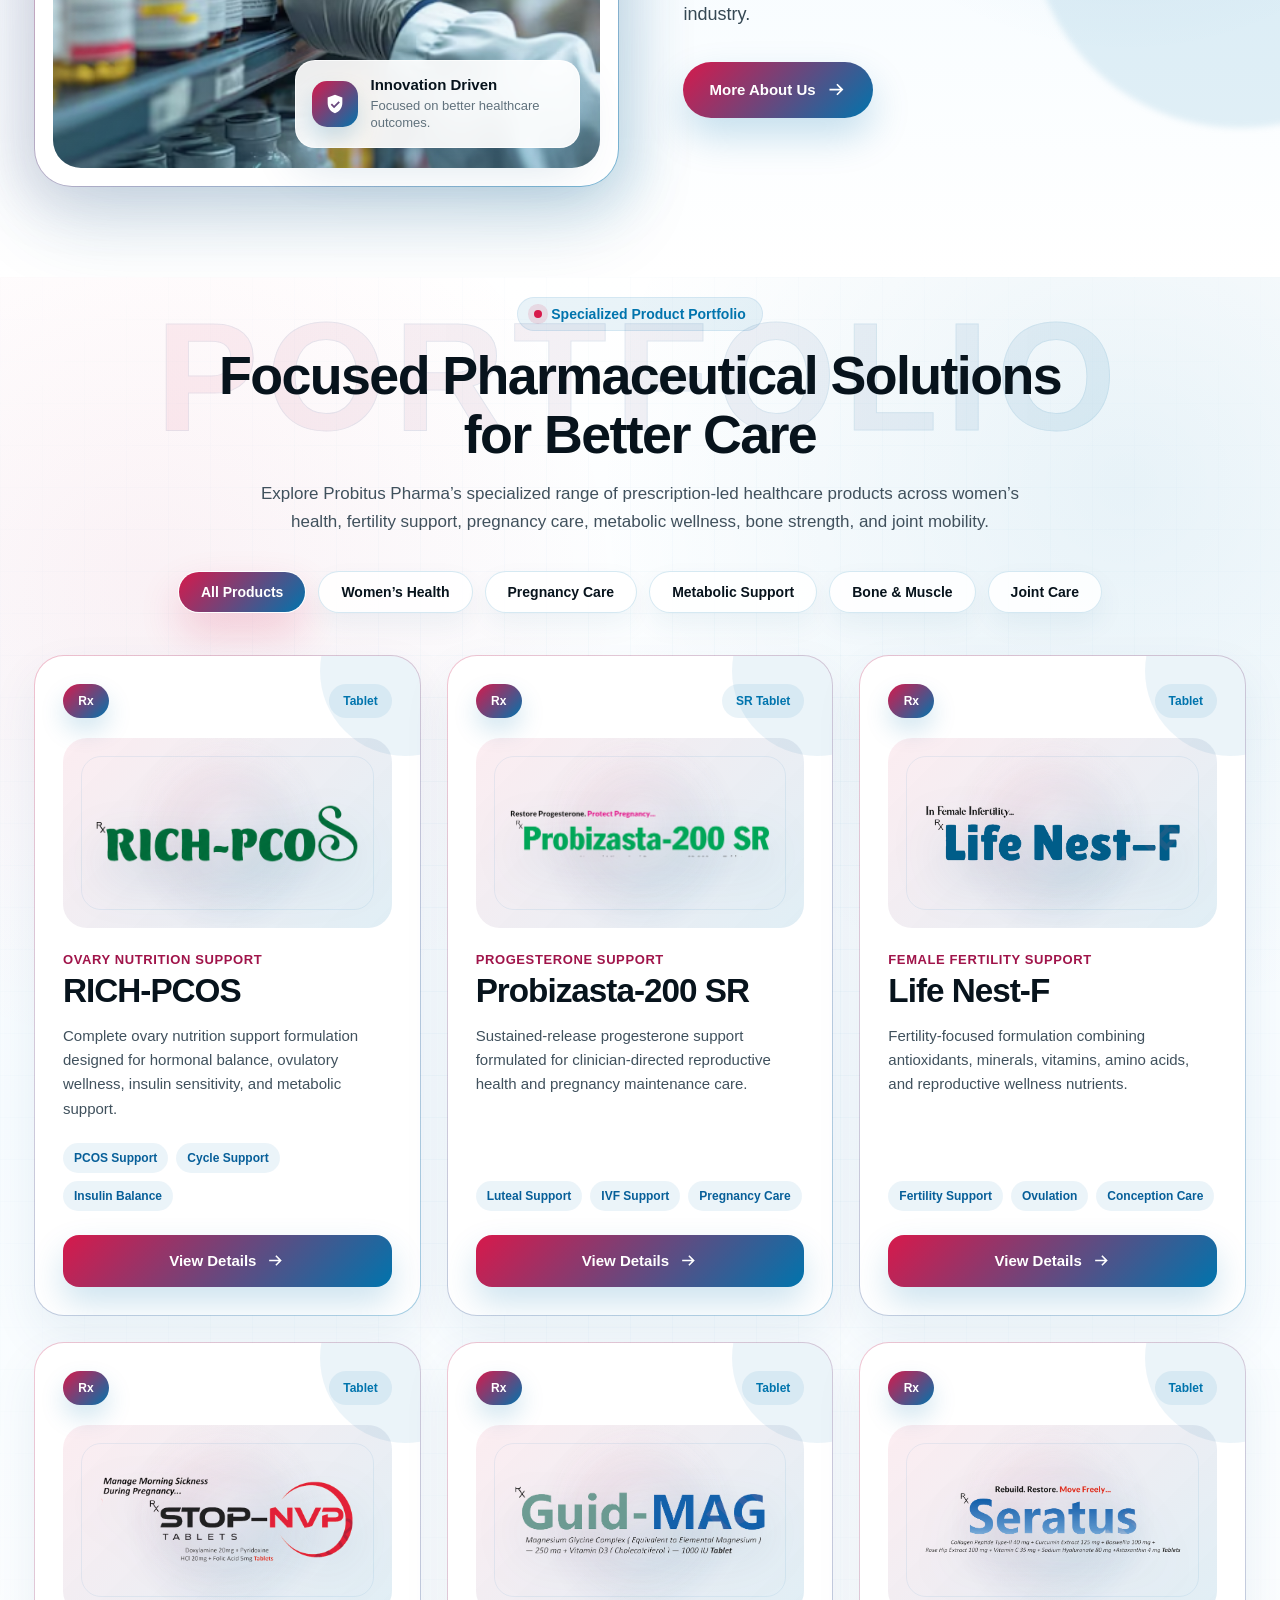
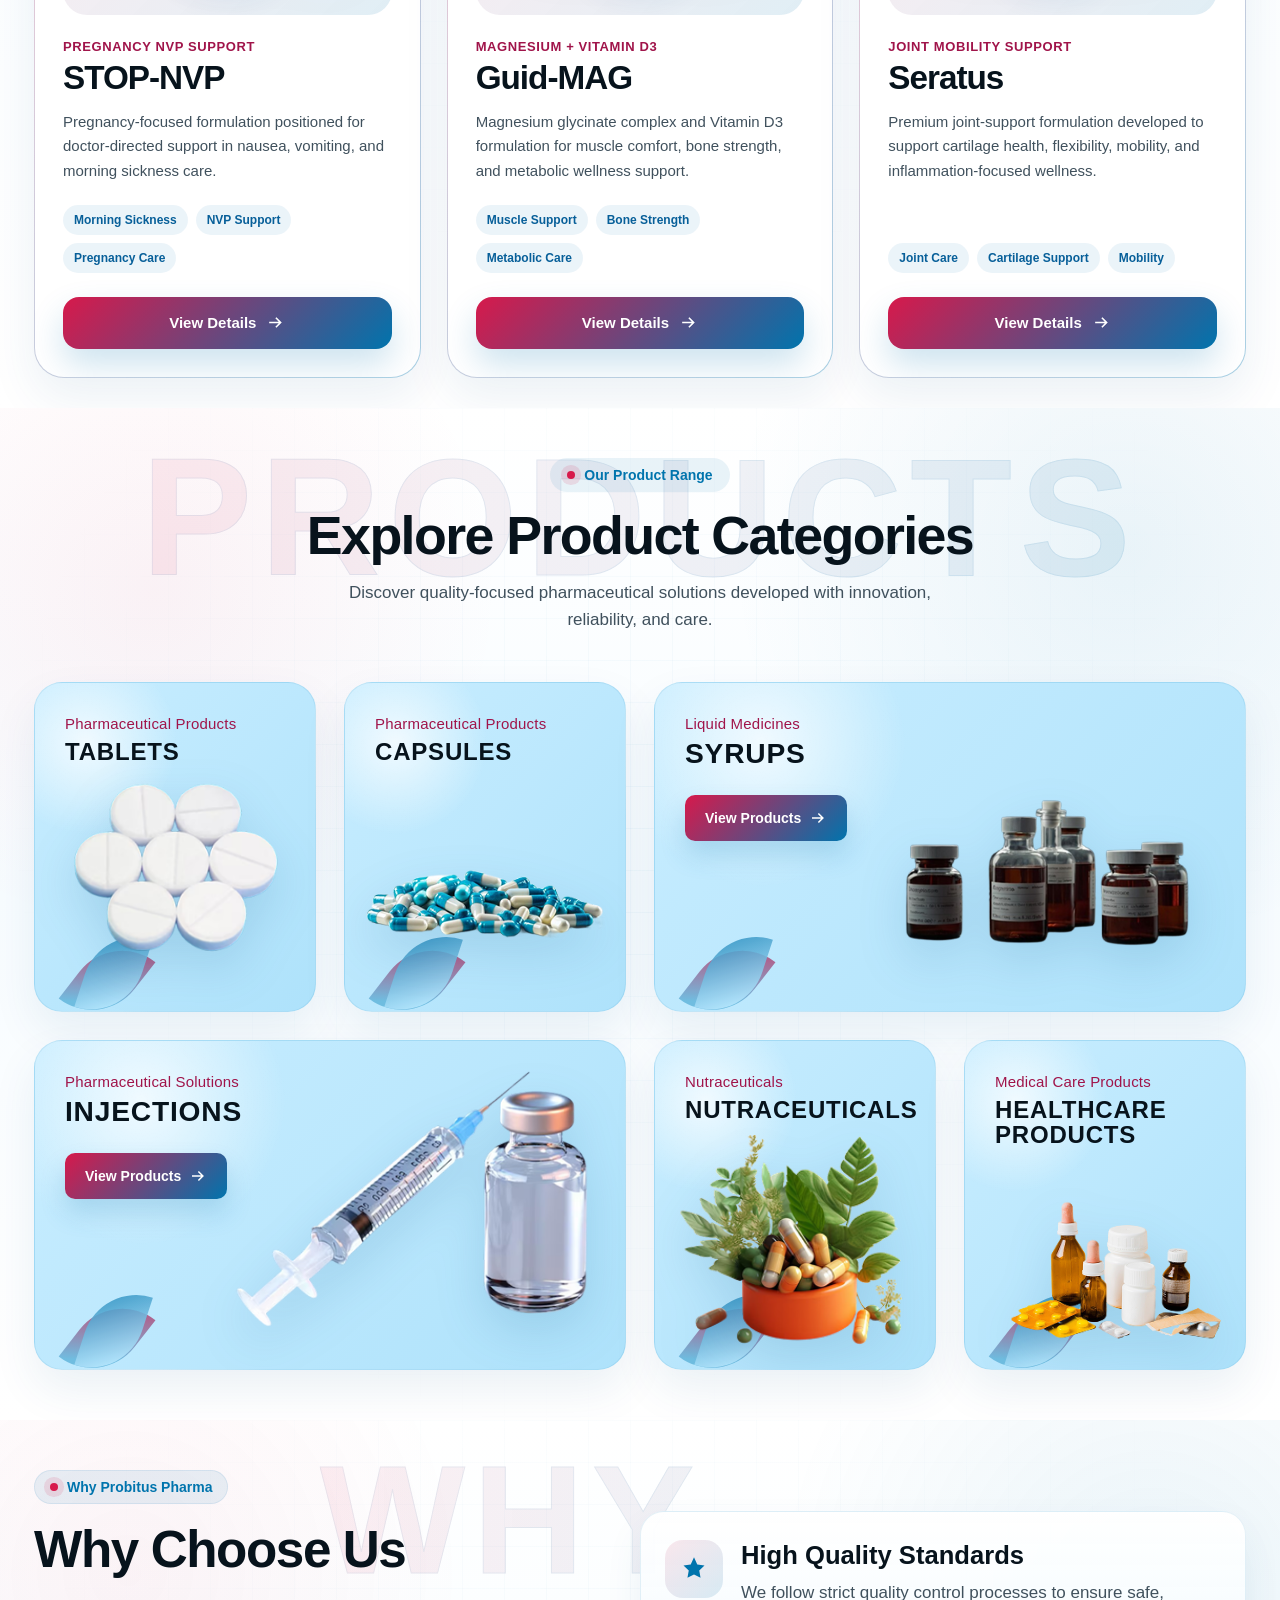
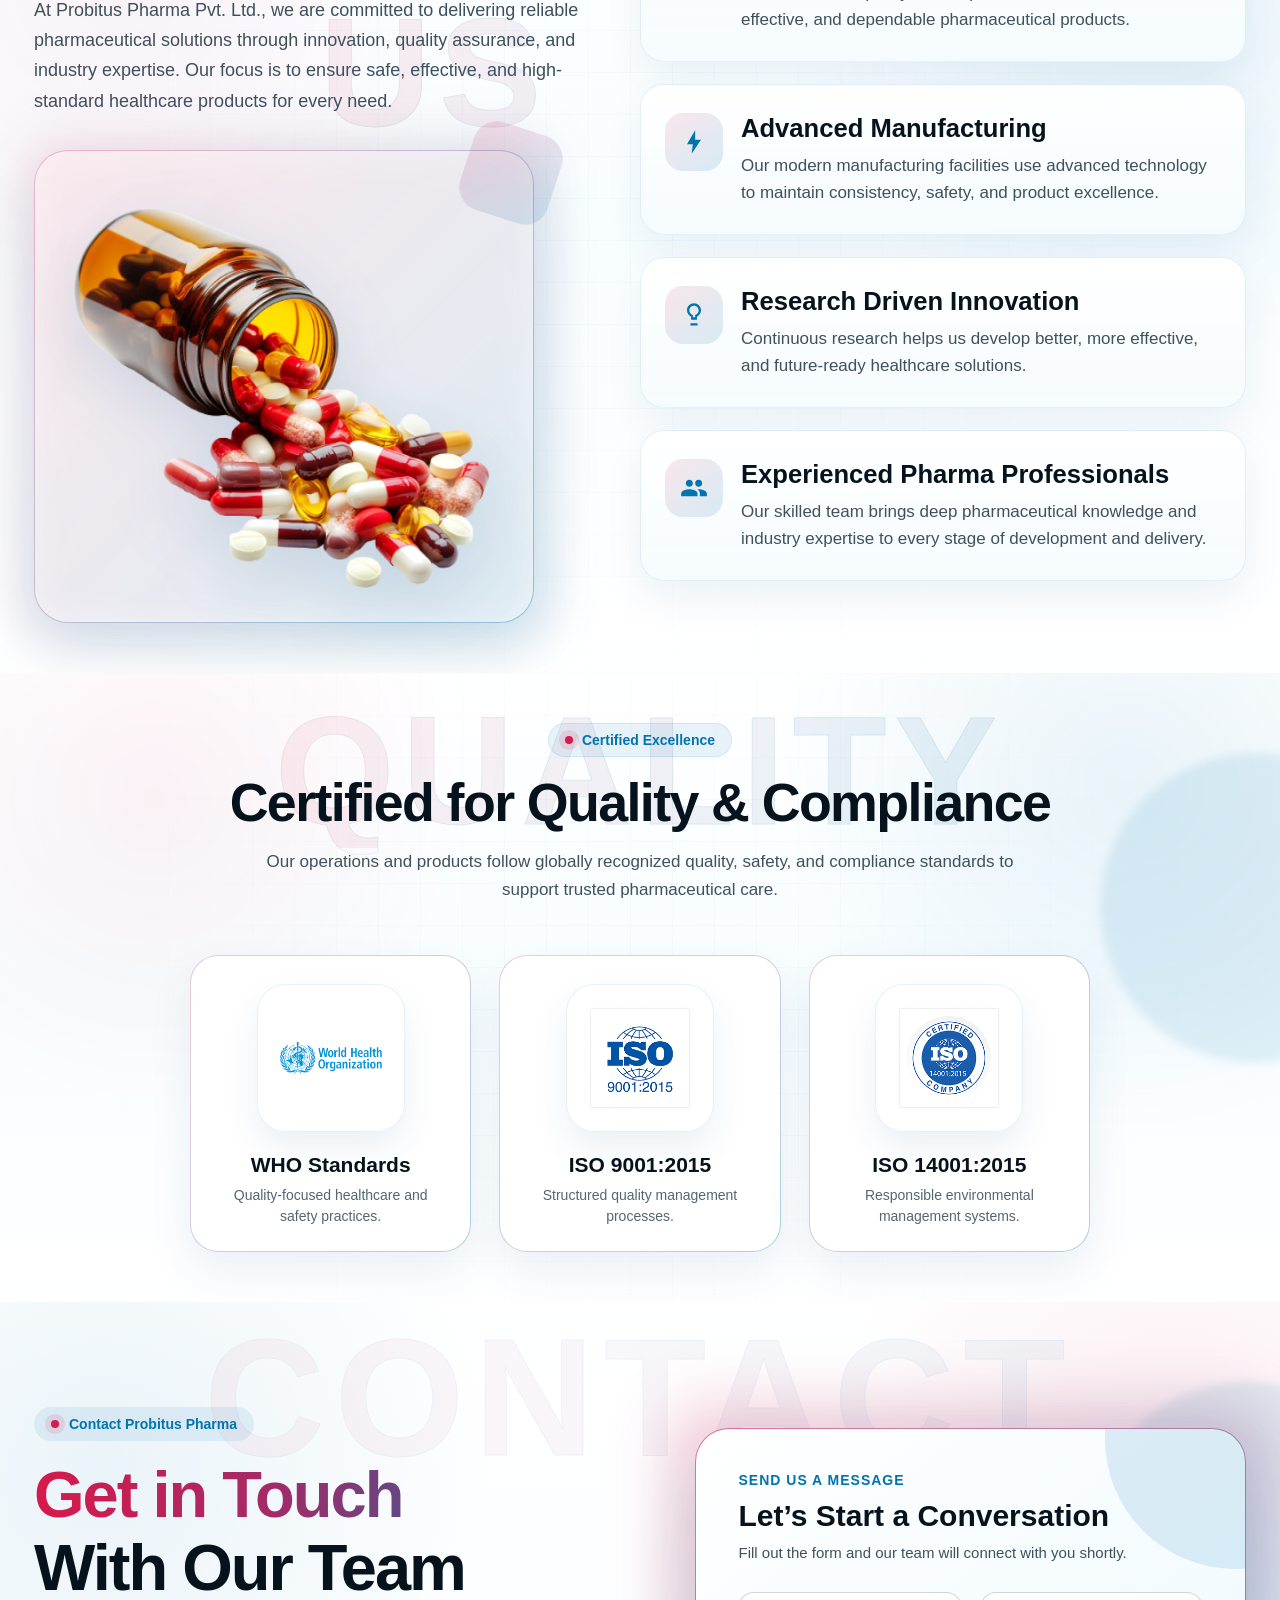
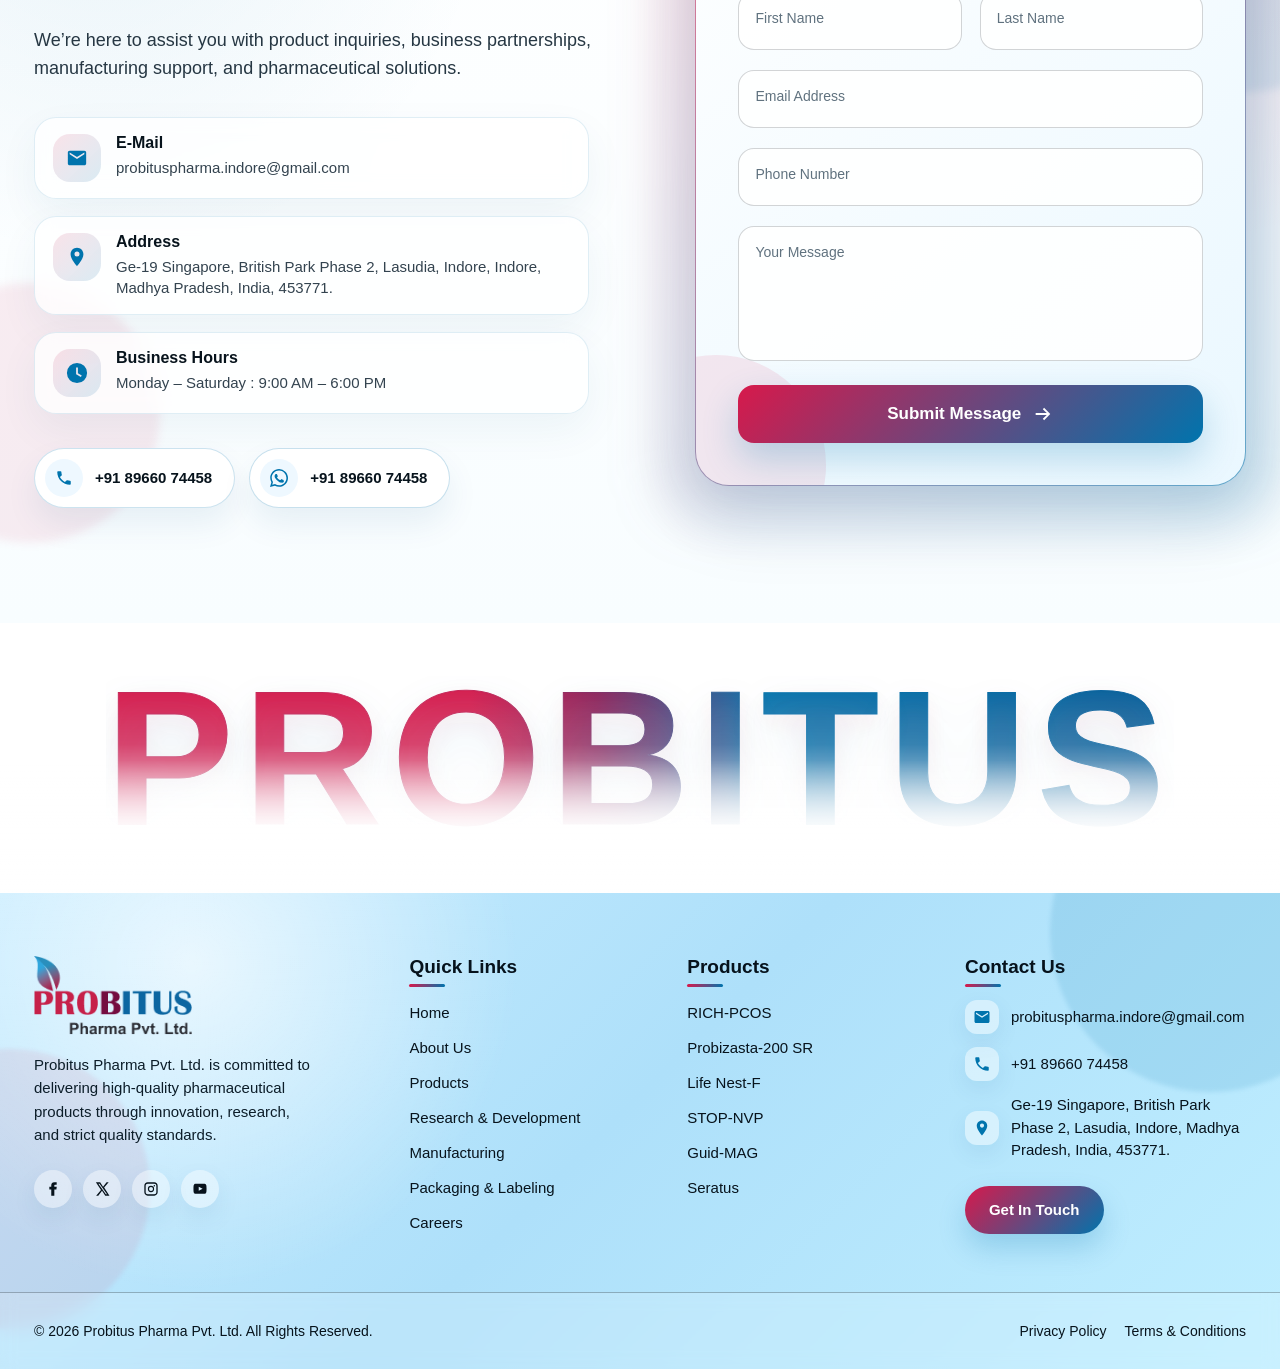
==== commit 9e96e62d: "Updated hero slider content and buttons" ====
--- a/index.html
+++ b/index.html
@@ -5,8 +5,12 @@
   <meta charset="UTF-8" />
   <meta name="viewport" content="width=device-width, initial-scale=1.0" />
   <title>Probitus Pharma Pvt. Ltd.</title>
+    <link rel="icon" type="image/png" sizes="32x32" href="images/favicon.png" />
+  <link rel="apple-touch-icon" href="images/favicon.png" />
+  <link rel="icon" type="image/png" sizes="32x32" href="images/favicon.png" />
+  <link rel="apple-touch-icon" href="images/favicon.png" />
   <link rel="stylesheet" href="css/styles.css" />
-  <link href="https://fonts.googleapis.com/css2?family=Roboto+Slab:wght@600;700;800&family=Source+Sans+3:wght@400;500;600&display=swap" rel="stylesheet">
+
 </head>
 
 <body>
--- a/css/styles.css
+++ b/css/styles.css
@@ -1,8 +1,6 @@
 /* =========================
    Global CSS
 ========================= */
-
-
 
 * {
   margin: 0;
@@ -15,28 +13,11 @@
 }
 
 body {
+  font-family: Arial, Helvetica, sans-serif;
   background: #ffffff;
   color: #101010;
 }
 
-body {
-  font-family: "Source Sans 3", Arial, sans-serif;
-  font-weight: 400;
-}
-
-p, li, span, a {
-  font-family: "Source Sans 3", Arial, sans-serif;
-  font-weight: 400;
-  /* line-height: 1.7; */
-}
-
-h1, h2, h3, h4, h5, h6,
-.section-heading,
-.hero-heading,
-h1 span, h2 span, h3 span, h4 span, h5 span, h6 span {
-  font-family: "Roboto Slab", Georgia, serif;
-  font-weight: 700;
-}
 a {
   text-decoration: none;
 }
@@ -1123,7 +1104,7 @@
   margin-bottom: 18px;
   font-size: clamp(42px, 5vw, 72px);
   line-height: 1.02;
-  /* letter-spacing: -2px; */
+  letter-spacing: -2px;
   font-weight: 900;
   color: #07131c;
 }
@@ -1139,7 +1120,7 @@
   padding: 0;
   font-size: clamp(46px, 5.2vw, 65px);
   line-height: 1.12;
-  /* letter-spacing: -2px; */
+  letter-spacing: -2px;
   font-weight: 900;
   color: #07131c;
   overflow: visible;
@@ -5047,7 +5028,7 @@
   position: relative;
   z-index: 2;
   width: min(980px, calc(100% - 32px));
-  max-height: calc(100vh - 40px);
+  max-height: calc(100vh - 80px);
   overflow-y: auto;
   margin: 20px auto;
   top: 50%;
@@ -5789,7 +5770,7 @@
       color: #ffffff;
       font-size: 14px;
       font-weight: 800;
-      /* font-family: 'Plus Jakarta Sans', Arial, sans-serif !important; */
+      font-family: 'Plus Jakarta Sans', Arial, sans-serif !important;
       backdrop-filter: blur(12px);
     }
 
@@ -5809,7 +5790,7 @@
       margin: 0 0 20px;
       font-weight: 900;
       letter-spacing: -1.4px;
-      /* font-family: 'Varela Round', Arial, sans-serif !important; */
+      font-family: 'Varela Round', Arial, sans-serif !important;
     }
 
     .text-box h1 span {
@@ -5824,7 +5805,7 @@
       line-height: 1.7;
       margin: 0 0 32px;
       font-weight: 500;
-      /* font-family: 'Plus Jakarta Sans', Arial, sans-serif !important; */
+      font-family: 'Plus Jakarta Sans', Arial, sans-serif !important;
     }
 
     /* BUTTONS */
@@ -5849,7 +5830,7 @@
       font-weight: 900;
       text-decoration: none;
       transition: all 0.35s ease;
-      /* font-family: 'Plus Jakarta Sans', Arial, sans-serif !important; */
+      font-family: 'Plus Jakarta Sans', Arial, sans-serif !important;
     }
 
     .hero-btn-primary {
@@ -6013,3 +5994,31 @@
         align-items: center;
       }
     }
+
+
+
+    .mpg-kicker,
+.mpg-section-tag {
+  display: inline-flex;
+  align-items: center;
+  border-radius: 999px;
+  font-weight: 900;
+}
+
+.mpg-kicker {
+  gap: 10px;
+  margin-bottom: 18px;
+  padding: 9px 16px;
+  color: #0074ad;
+  background: rgba(0, 116, 173, 0.085);
+  border: 1px solid rgba(0, 116, 173, 0.16);
+  font-size: 14px;
+}
+
+.mpg-kicker i {
+  width: 10px;
+  height: 10px;
+  background: #d7194b;
+  border-radius: 50%;
+  box-shadow: 0 0 0 7px rgba(215, 25, 75, 0.14);
+}
